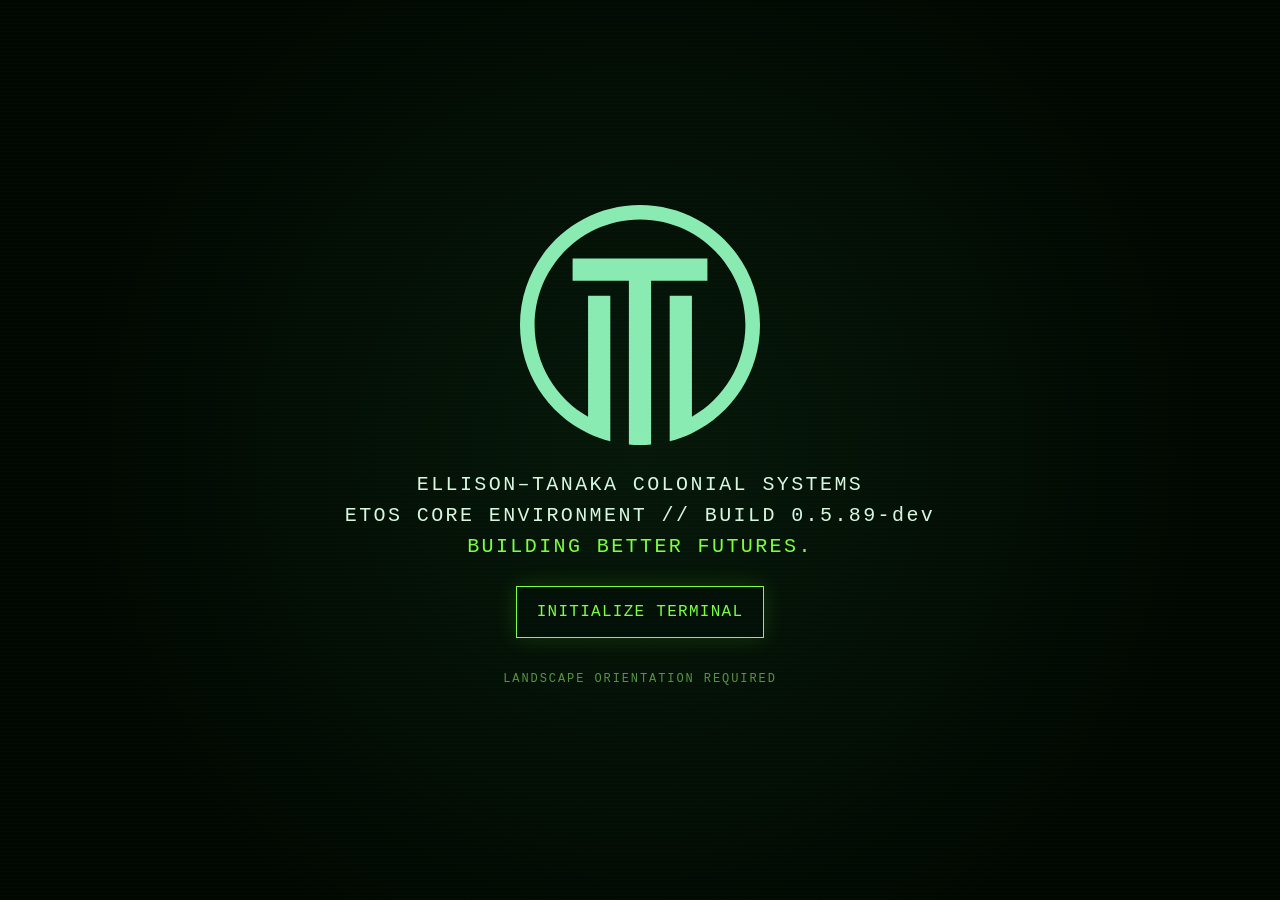
==== index.html @ fb9bce22 "command telemetry" ====
<!doctype html>
<html lang="en">
<head>
  <meta charset="utf-8">
  <meta name="viewport" content="width=device-width, initial-scale=1, viewport-fit=cover, user-scalable=no">
  <meta name="theme-color" content="#020704">
  <meta name="apple-mobile-web-app-capable" content="yes">
  <meta name="apple-mobile-web-app-status-bar-style" content="black-translucent">
  <meta name="apple-mobile-web-app-title" content="ETOS">
  <link rel="apple-touch-icon" href="assets/img/icon-192.png">
  <link rel="manifest" href="manifest.webmanifest">
  <link rel="preload" as="image" href="assets/img/command/weather-terrain.png" fetchpriority="high">
  <link rel="preload" as="image" href="assets/img/command/weather-storm.png" fetchpriority="high">
  <link rel="stylesheet" href="css/app.css?v=0.5.89">
  <link rel="stylesheet" href="css/themes/command.css?v=0.5.89">
  <link rel="stylesheet" href="css/themes/medical.css?v=0.5.89">
  <link rel="stylesheet" href="css/themes/edem.css?v=0.5.89">
  <link rel="stylesheet" href="css/themes/argoza.css?v=0.5.89">
  <title>ETOS</title>
</head>
<body>
  <noscript>ETOS requires JavaScript.</noscript>
  <main id="etos-app" class="etos-shell theme-command" aria-live="polite">
    <section id="boot-screen" class="screen boot-screen">
      <div class="crt-noise" aria-hidden="true"></div>
      <img id="brand-logo" class="brand-logo" src="assets/img/ellison-tanaka-logo.svg" alt="Ellison-Tanaka Colonial Systems">
      <div class="boot-copy">
        <p>ELLISON–TANAKA COLONIAL SYSTEMS</p>
        <p>ETOS CORE ENVIRONMENT // BUILD 0.5.89-dev</p>
        <p class="motto">BUILDING BETTER FUTURES.</p>
      </div>
      <button id="initialize-button" class="terminal-button" type="button">INITIALIZE TERMINAL</button>
      <p class="boot-hint">LANDSCAPE ORIENTATION REQUIRED</p>
    </section>

    <section id="terminal-screen" class="screen terminal-screen" hidden>
      <header class="terminal-header">
        <div class="terminal-identity">
          <p id="terminal-eyebrow" class="eyebrow">ELLISON–TANAKA OPERATING SYSTEM</p>
          <h1 id="terminal-title">HORIZON BASE // COMMAND TERMINAL</h1>
        </div>
        <div class="status-block">
          <span id="terminal-status">LOCAL NODE // SECURE</span>
          <span id="clock">--:--:--</span>
        </div>
      </header>

      <div id="terminal-workspace" class="terminal-workspace"></div>

      <footer class="terminal-footer">
        <span id="location-label">LV-872 // ORISON</span>
        <span id="version-label">ETOS v0.5.89-dev</span>
        <span id="interface-label">TOUCH INTERFACE READY</span>
      </footer>
    </section>

    <section id="transfer-screen" class="screen transfer-screen" hidden>
      <div class="transfer-box">
        <h2>REASSIGNING TERMINAL NODE</h2>
        <div class="progress-track"><div id="transfer-progress" class="progress-fill"></div></div>
        <p id="transfer-line">VERIFYING LOCAL HARDWARE...</p>
      </div>
    </section>

    <div id="document-overlay" class="document-modal" hidden>
      <div class="document-frame">
        <header>
          <div><p class="eyebrow">ETOS DOCUMENT VIEWER</p><h2 id="document-title">DOCUMENT</h2></div>
          <button id="document-close" class="modal-close" type="button" aria-label="Close document">×</button>
        </header>
        <div id="document-body" class="document-body"></div>
      </div>
    </div>

    <div id="warden-overlay" class="modal" hidden>
      <div class="modal-card">
        <button id="warden-close" class="modal-close" type="button" aria-label="Close">×</button>
        <p class="eyebrow">WARDEN ACCESS</p>
        <h2>TERMINAL CONTROL</h2>
        <div id="pin-step">
          <label for="warden-pin">AUTHORIZATION PIN</label>
          <input id="warden-pin" inputmode="numeric" maxlength="8" autocomplete="off">
          <button id="pin-submit" class="terminal-button" type="button">AUTHORIZE</button>
          <p id="pin-error" class="error-text" role="alert"></p>
        </div>
        <div id="warden-controls" hidden>
          <label for="terminal-select">ACTIVE TERMINAL</label>
          <select id="terminal-select">
            <option value="command">Horizon Base // Command</option>
            <option value="medical">Horizon Base // Medical</option>
            <option value="edem">Dr. Claire Edem // Personal Terminal</option>
            <option value="argoza">ETV Argoza // Shipboard Terminal</option>
          </select>
          <label class="check-row"><input id="skip-transition" type="checkbox"> Development mode: skip 8-second transfer</label>
          <label class="check-row"><input id="toggle-dev-controls" type="checkbox"> Show developer controls in terminal UI</label>
          <button id="apply-terminal" class="terminal-button" type="button">LOAD SELECTED TERMINAL</button>
          <button id="return-boot" class="terminal-button secondary-button" type="button">RETURN TO BOOT SCREEN</button>
          <button id="refresh-app" class="terminal-button secondary-button" type="button">CHECK FOR LATEST BUILD</button>
          <button id="toggle-sanitization-display" class="terminal-button secondary-button" type="button" hidden>CLOSE SANITIZATION DISPLAY</button>
          <button id="start-sanitization-final-countdown" class="terminal-button secondary-button" type="button" disabled>START SANITIZATION FINAL COUNTDOWN</button>
          <button id="mute-facility-alarm" class="terminal-button secondary-button" type="button" hidden disabled>MUTE FACILITY ALARM</button>
          <button id="test-sanitization-warning" class="terminal-button secondary-button" type="button" disabled>TEST WARNING PULSE</button>
          <button id="test-facility-alarm" class="terminal-button secondary-button" type="button" disabled>TEST FACILITY ALARM</button>
          <div class="warden-audio-diagnostics" aria-label="Sanitization audio asset status">
            <div class="warden-audio-runtime">
              <span>APP VERSION: <b id="audio-diagnostic-version">...</b></span>
              <span>ORIGIN: <b id="audio-diagnostic-origin">...</b></span>
              <span>PATHNAME: <b id="audio-diagnostic-pathname">...</b></span>
            </div>
            <div id="warning-wav-status" class="warden-audio-asset">
              <strong>WARNING: NOT CHECKED</strong>
              <span>URL: ...</span><span>HTTP: ...</span><span>MIME: ...</span><span>BYTES: ...</span><span>DECODE: ...</span>
            </div>
            <div id="facility-wav-status" class="warden-audio-asset">
              <strong>FACILITY: NOT CHECKED</strong>
              <span>URL: ...</span><span>HTTP: ...</span><span>MIME: ...</span><span>BYTES: ...</span><span>DECODE: ...</span>
            </div>
          </div>
          <section class="warden-sequence-resets" aria-labelledby="warden-sequence-resets-title">
            <h3 id="warden-sequence-resets-title">SEQUENCE TEST RESETS</h3>
            <div class="warden-reset-group">
              <span>COMMAND TERMINAL</span>
              <button type="button" data-sequence-reset="command">RESET COMMAND SEQUENCE</button>
            </div>
            <div class="warden-reset-group">
              <span>ETV ARGOZA</span>
              <button type="button" data-sequence-reset="argoza-recovery">RESET RECOVERY SEQUENCE</button>
            </div>
            <div class="warden-reset-group">
              <span>MEDICAL TERMINAL</span>
              <button type="button" data-sequence-reset="medical-genomic">RESET GENOMIC SEQUENCE</button>
              <button type="button" data-sequence-reset="medical-vials">RESET VIAL RELEASE STATE</button>
              <button type="button" data-sequence-reset="medical-media">RESET DATA MODULE SEQUENCE</button>
              <button type="button" data-sequence-reset="medical-injector">RESET AUTO-INJECTOR SEQUENCE</button>
              <button type="button" data-sequence-reset="medical-all">RESET ALL MEDICAL SEQUENCES</button>
            </div>
            <p id="sequence-reset-status" class="warden-reset-status" role="status" aria-live="polite"></p>
          </section>
          <button id="reset-session" class="danger-button" type="button">RESET ALL SESSION DATA</button>
          <p class="small-note">Hold the corporate logo or active terminal heading for three seconds to reopen this panel.<br>Current build: <strong id="warden-version">v0.5.89-dev</strong></p>
        </div>
      </div>
    </div>

    <div id="rotate-warning" class="rotate-warning" hidden><div><h2>ROTATE DEVICE</h2><p>ETOS requires landscape orientation.</p></div></div>
  </main>
  <script src="js/audio.js?v=0.5.89"></script>
  <script src="js/argoza-recovery.js?v=0.5.89"></script>
  <script src="js/app.js?v=0.5.89"></script>
</body>
</html>
---- css/app.css ----
:root{--bg:#020704;--panel:#07110b;--panel2:#0a1710;--line:#315a3e;--accent:#7effa9;--accent-soft:#9bd8ad;--amber:#f2c66d;--red:#ff6b67;--text:#d7f7df;--shadow:0 0 22px rgba(126,255,169,.15)}
*{box-sizing:border-box}[hidden]{display:none!important}html,body{width:100%;height:100%;margin:0;overflow:hidden;background:var(--bg)}body{font-family:"Courier New",ui-monospace,monospace;color:var(--text);-webkit-user-select:none;user-select:none;-webkit-touch-callout:none}button,input,select{font:inherit}button{touch-action:manipulation}.etos-shell{position:fixed;inset:0;min-height:100dvh;background:radial-gradient(circle at center,var(--panel2) 0,var(--bg) 72%);padding:env(safe-area-inset-top) env(safe-area-inset-right) env(safe-area-inset-bottom) env(safe-area-inset-left);transition:background .35s}.screen{position:absolute;inset:0;padding:max(18px,env(safe-area-inset-top)) max(22px,env(safe-area-inset-right)) max(16px,env(safe-area-inset-bottom)) max(22px,env(safe-area-inset-left))}.boot-screen{display:grid;place-items:center;align-content:center;gap:22px;text-align:center}.brand-logo{width:min(46vw,510px);filter:invert(92%) sepia(19%) saturate(706%) hue-rotate(82deg) brightness(105%);opacity:.92;background:transparent!important;box-shadow:none!important}.boot-copy{letter-spacing:.12em;line-height:1.35;font-size:clamp(12px,1.7vw,20px)}.boot-copy p{margin:4px 0}.motto{color:var(--accent)}.boot-hint{color:var(--accent-soft);opacity:.55;font-size:12px;letter-spacing:.16em}.terminal-button,.danger-button{min-height:52px;border:1px solid var(--accent);background:rgba(3,16,8,.88);color:var(--accent);padding:12px 20px;letter-spacing:.08em;box-shadow:var(--shadow)}.terminal-button:active{background:var(--accent);color:var(--bg)}.danger-button{border-color:var(--red);color:var(--red);margin-top:14px;width:100%}.secondary-button{border-color:var(--line);color:var(--accent-soft)}.terminal-screen{display:grid;grid-template-rows:auto 1fr auto;gap:12px}.terminal-header,.terminal-footer{border:1px solid var(--line);background:color-mix(in srgb,var(--panel) 92%,transparent);box-shadow:var(--shadow)}.terminal-header{display:flex;justify-content:space-between;align-items:center;padding:12px 17px}.terminal-header h1{margin:4px 0 0;font-size:clamp(17px,2.2vw,29px);color:var(--accent)}.eyebrow{margin:0;color:var(--accent-soft);font-size:11px;letter-spacing:.18em}.status-block{display:grid;gap:7px;text-align:right;color:var(--accent-soft);font-size:12px}.terminal-workspace{min-height:0;overflow:hidden}.terminal-footer{display:flex;justify-content:space-between;padding:9px 14px;color:var(--accent-soft);font-size:11px}.transfer-screen{display:grid;place-items:center;background:#010302}.transfer-box{width:min(720px,78vw);text-align:center}.transfer-box h2{color:var(--accent);letter-spacing:.12em}.progress-track{height:20px;border:1px solid var(--line);padding:3px;margin:28px 0 18px}.progress-fill{height:100%;width:0;background:var(--accent)}.modal,.document-modal{position:absolute;inset:0;z-index:50;display:grid;place-items:center;background:rgba(0,0,0,.84);padding:24px}.modal-card{position:relative;width:min(560px,92vw);border:1px solid var(--accent);background:var(--panel);padding:28px;box-shadow:0 0 40px color-mix(in srgb,var(--accent) 18%,transparent)}.modal-card h2{margin-top:8px}.modal-card label{display:block;margin:16px 0 8px;color:var(--accent-soft)}.modal-card input,.modal-card select{width:100%;min-height:52px;border:1px solid var(--line);background:var(--bg);color:var(--text);padding:10px 12px}.modal-card .terminal-button{width:100%;margin-top:16px}.modal-close{width:44px;height:44px;border:1px solid var(--line);background:transparent;color:var(--accent);font-size:28px}.modal-card>.modal-close{position:absolute;top:10px;right:10px}.check-row{display:flex!important;gap:10px;align-items:center}.check-row input{width:24px;min-height:24px}.error-text{min-height:20px;color:var(--red)}.small-note{color:var(--accent-soft);opacity:.7;font-size:12px;line-height:1.4}.document-frame{width:min(1180px,94vw);height:min(88vh,850px);display:grid;grid-template-rows:auto 1fr;border:1px solid var(--accent);background:#030705;box-shadow:0 0 50px color-mix(in srgb,var(--accent) 17%,transparent)}.document-frame>header{display:flex;justify-content:space-between;align-items:center;padding:12px 16px;border-bottom:1px solid var(--line)}.document-frame h2{margin:4px 0 0;color:var(--accent);font-size:18px}.document-body{min-height:0;overflow:auto;padding:14px;display:grid;place-items:start center}.document-body img{max-width:100%;height:auto;border:1px solid var(--line)}.rotate-warning{position:absolute;inset:0;z-index:100;display:none;place-items:center;background:#010302;text-align:center;color:var(--accent)}.crt-noise{position:absolute;inset:0;pointer-events:none;opacity:.08;background:repeating-linear-gradient(to bottom,transparent 0,transparent 3px,color-mix(in srgb,var(--accent) 30%,transparent) 4px);animation:flicker 6s infinite}@keyframes flicker{0%,98%,100%{opacity:.07}99%{opacity:.15}}@media(orientation:portrait){#rotate-warning{display:grid!important}}@media(prefers-reduced-motion:reduce){*,*::before,*::after{animation-duration:.01ms!important;transition-duration:.01ms!important}}#terminal-title,#brand-logo{touch-action:none;-webkit-touch-callout:none}


/* v0.5.26-dev — target coordinate correction, CRT green text, baked icon defaults */
.theme-command{--text:#7effa9!important}
.theme-command .facility-management-host,
.theme-command .facility-management-host p,
.theme-command .facility-management-host span,
.theme-command .facility-management-host dd,
.theme-command .facility-management-host td,
.theme-command .facility-management-host li{color:var(--accent)}
.theme-command .facility-management-host small,
.theme-command .facility-management-host dt,
.theme-command .facility-management-host i,
.theme-command .facility-management-host em{color:var(--accent-soft)}

/* v0.5.59-dev — Warden-only sequence test resets. */
#warden-controls{max-height:min(78vh,760px);overflow-y:auto;padding-right:4px}
#start-sanitization-final-countdown:disabled,#mute-facility-alarm:disabled{opacity:.38;box-shadow:none;cursor:not-allowed}
.warden-sequence-resets{margin-top:18px;padding-top:14px;border-top:1px solid var(--line)}
.warden-sequence-resets h3{margin:0 0 10px;color:var(--accent-soft);font-size:12px;letter-spacing:.14em}
.warden-reset-group{display:grid;grid-template-columns:1fr 1fr;gap:6px;margin-top:9px}
.warden-reset-group>span{grid-column:1/-1;color:var(--accent-soft);opacity:.72;font-size:10px;letter-spacing:.12em}
.warden-reset-group button{min-height:34px;border:1px solid var(--line);background:var(--bg);color:var(--accent-soft);padding:7px 9px;text-align:left;font-size:10px;letter-spacing:.05em}
.warden-reset-group button:active{border-color:var(--accent);color:var(--accent)}
.warden-reset-group button[data-sequence-reset="command"],.warden-reset-group button[data-sequence-reset="argoza-recovery"],.warden-reset-group button[data-sequence-reset="medical-all"]{grid-column:1/-1}
.warden-reset-status{min-height:16px;margin:9px 0 0;color:var(--accent);font-size:11px;letter-spacing:.08em}
.warden-audio-diagnostics{display:grid;gap:7px;margin-top:8px;font-size:10px;letter-spacing:.04em}.warden-audio-runtime,.warden-audio-asset{border:1px solid var(--line);padding:7px 9px;color:var(--accent-soft)}.warden-audio-runtime{display:grid;gap:3px}.warden-audio-runtime span,.warden-audio-asset span{overflow-wrap:anywhere;user-select:text;-webkit-user-select:text}.warden-audio-runtime b,.warden-audio-asset b{color:var(--text);font-weight:400}.warden-audio-asset{display:grid;gap:3px}.warden-audio-asset>strong{margin-bottom:3px;color:var(--accent);letter-spacing:.09em}.warden-audio-asset.is-loaded{border-color:var(--accent)}.warden-audio-asset.is-failed{border-color:var(--red);border-style:dashed}.warden-audio-asset.is-failed>strong,.warden-audio-error{color:var(--red)!important}.warden-audio-error{padding-top:3px;border-top:1px dotted currentColor}#test-sanitization-warning:disabled,#test-facility-alarm:disabled{opacity:.38;box-shadow:none;cursor:not-allowed}
@media(max-width:620px){.warden-reset-group{grid-template-columns:1fr}.warden-reset-group>*{grid-column:1!important}}
---- css/themes/command.css ----
.theme-command{--bg:#020704;--panel:#061009;--panel2:#0a1710;--line:#315a3e;--accent:#7effa9;--accent-soft:#9bd8ad;--text:#d7f7df;--shadow:0 0 22px rgba(126,255,169,.13)}.command-layout{height:100%;display:grid;grid-template-columns:minmax(210px,23%) 1fr;gap:12px}.command-nav,.command-content{min-height:0;border:1px solid var(--line);background:rgba(5,14,8,.9);box-shadow:var(--shadow)}.command-nav{display:flex;flex-direction:column;padding:11px;gap:9px}.nav-label{padding:8px;color:var(--accent-soft);font-size:10px;letter-spacing:.16em}.command-nav-key{min-height:58px;display:flex;align-items:center;gap:12px;text-align:left;border:1px solid var(--line);background:#061009;color:var(--accent-soft);padding:10px 12px}.command-nav-key span{color:var(--line)}.command-nav-key.is-active{border-color:var(--accent);color:var(--accent);box-shadow:inset 4px 0 var(--accent)}.node-strip{margin-top:auto;border-top:1px solid var(--line);padding:12px 5px;color:var(--accent-soft);font-size:10px}.node-strip i{display:block;height:3px;background:var(--accent);margin:8px 0;width:78%}.command-content{display:grid;grid-template-rows:auto 1fr}.module-header{display:flex;justify-content:space-between;align-items:center;padding:13px 17px;border-bottom:1px solid var(--line)}.module-header h2{margin:4px 0 0;font-size:19px;color:var(--accent)}.clearance{color:var(--amber);font-size:11px}.module-body{min-height:0;overflow:auto;padding:14px}.command-dashboard{display:grid;grid-template-columns:repeat(3,1fr);gap:12px}.status-card{min-height:150px;border:1px solid var(--line);background:linear-gradient(135deg,rgba(9,26,15,.9),rgba(3,10,6,.9));padding:15px;display:flex;flex-direction:column;gap:8px}.status-card--wide{grid-column:span 2}.card-kicker{font-size:10px;letter-spacing:.15em;color:var(--accent-soft)}.status-card h2,.status-card h3{margin:0;color:var(--accent)}.status-row{display:flex;gap:12px;align-items:center}.status-row span:last-child{margin-left:auto;color:var(--accent-soft)}.status-dot{width:10px;height:10px;border-radius:50%;background:var(--accent);box-shadow:0 0 10px var(--accent)}.meter{height:10px;border:1px solid var(--line);padding:2px}.meter i{display:block;height:100%;background:var(--accent)}.big-number{font-size:42px;line-height:1;color:var(--accent)}.weather-code{font-size:25px;color:var(--amber)}.inline-action{border:0;border-bottom:1px solid var(--line);background:transparent;color:var(--accent);text-align:left;padding:8px 0;margin-top:auto}.status-card--alert{border-color:#806a37}.alert-tag{align-self:flex-start;border:1px solid var(--amber);color:var(--amber);padding:5px 8px;font-size:10px}.roster-summary{display:grid;grid-template-columns:repeat(3,1fr);gap:12px;margin-bottom:14px}.roster-summary div{border:1px solid var(--line);padding:14px}.roster-summary span{color:var(--accent-soft)}.roster-summary strong{display:block;font-size:34px;color:var(--accent)}.file-grid{display:grid;grid-template-columns:repeat(3,1fr);gap:12px}.file-tile{min-height:170px;border:1px solid var(--line);background:var(--panel);color:var(--text);text-align:left;padding:16px}.file-tile strong,.file-tile small{display:block;margin-top:14px}.file-code{color:var(--accent)}.file-tile small{color:var(--accent-soft)}.operations-board{display:grid;grid-template-columns:1fr 1fr;gap:14px}.ops-column{border:1px solid var(--line);padding:14px}.ops-column h3{color:var(--accent);margin-top:0}.ops-line{width:100%;min-height:68px;display:grid;grid-template-columns:40px 1fr auto;align-items:center;border:0;border-top:1px solid var(--line);background:transparent;color:var(--text);text-align:left}.ops-line span{color:var(--line)}.ops-line em{font-style:normal;color:var(--accent)}.warn-text{color:var(--amber)!important}.archive-list{display:grid;gap:9px}.archive-entry{width:100%;min-height:64px;display:grid;grid-template-columns:120px 1fr 120px;align-items:center;border:1px solid var(--line);background:var(--panel);color:var(--text);padding:10px 14px;text-align:left}.archive-entry span{color:var(--accent-soft)}.archive-entry em{color:var(--accent);font-style:normal}.archive-entry--locked{opacity:.43}.archive-entry--locked em{color:var(--red)}

/* v0.2.1-dev — Planetary Weather Surveillance */
.status-card--weather{border-color:#7e6d28;background:linear-gradient(135deg,rgba(39,30,5,.94),rgba(7,12,5,.94))}.amber-kicker,.amber-text{color:#ffc857!important}.weather-action{color:#ffc857;border-color:#7e6d28}.weather-terminal{height:100%;min-height:650px;color:#78ff42;font-family:inherit;text-shadow:0 0 5px rgba(105,255,50,.25);position:relative;overflow:auto;background:radial-gradient(circle at 50% 45%,rgba(26,70,12,.18),transparent 55%),#020702}.weather-terminal:after{content:"";pointer-events:none;position:absolute;inset:0;background:repeating-linear-gradient(to bottom,rgba(255,255,255,.025) 0,rgba(255,255,255,.025) 1px,transparent 2px,transparent 4px);mix-blend-mode:screen;opacity:.3;animation:crtFlutter 8s infinite}.weather-topbar{display:grid;grid-template-columns:1.3fr 1.2fr .55fr .65fr;gap:10px;align-items:center;padding:9px 12px;border:1px solid #2d6f18;border-bottom:0;background:rgba(2,10,2,.96)}.weather-brand-mini{display:flex;gap:10px;align-items:center}.weather-brand-mini img{width:52px;height:52px;object-fit:contain;filter:invert(80%) sepia(100%) saturate(500%) hue-rotate(50deg) brightness(1.2)}.weather-brand-mini div{display:grid;letter-spacing:.14em}.weather-brand-mini strong{font-size:18px}.weather-brand-mini span{font-size:13px}.weather-brand-mini small{font-size:9px}.weather-title{text-align:center;display:grid}.weather-title span{font-size:15px;letter-spacing:.1em}.weather-title strong{font-size:27px;letter-spacing:.14em}.weather-system-online,.weather-date{border:1px solid #34751c;border-radius:5px;padding:9px 12px;display:grid;gap:5px;min-height:62px}.weather-system-online{grid-template-columns:1fr auto}.weather-system-online i{width:12px;height:12px;background:#7cff3e;box-shadow:0 0 10px #7cff3e}.weather-date span{display:flex;justify-content:space-between}.weather-grid{display:grid;grid-template-columns:19% 1fr 19%;grid-template-rows:minmax(470px,1fr) 180px;gap:8px;padding:8px;border:1px solid #2d6f18}.weather-left,.weather-right{display:grid;gap:7px;align-content:start}.weather-panel,.weather-bottom,.weather-radar-panel{position:relative;overflow:hidden;border:1px solid #33791b;border-radius:5px;background:rgba(1,10,2,.88);box-shadow:inset 0 0 18px rgba(85,255,46,.035)}.weather-panel{padding:10px}.weather-panel h3{margin:0 0 9px;color:#82ff4b;font-size:12px;font-weight:500}.storm-id{display:grid;gap:4px}.storm-id>strong{font-size:28px;letter-spacing:.1em}.storm-id>b{font-size:17px}.storm-id small{font-size:9px}.storm-id em{font-style:normal}.warning-level{position:relative}.warning-level strong{display:block;font-size:22px}.warning-bars{position:absolute;right:12px;bottom:14px;letter-spacing:2px}.telemetry-panel>div,.comm-panel>div,.outlook-panel>div,.observations>div{display:flex;justify-content:space-between;gap:8px;padding:4px 0;font-size:10px}.telemetry-panel b,.comm-panel b,.outlook-panel b,.observations b{font-weight:500}.weather-radar-panel{padding:0}.radar-label{position:absolute;z-index:6;top:12px;left:14px;display:grid;font-size:11px;background:rgba(0,8,0,.7);padding:5px 7px;border:1px solid rgba(74,158,42,.65)}.radar-map{position:absolute;inset:0;overflow:hidden;background:#031006 url('../../assets/img/command/weather-terrain-storm.png') center/cover no-repeat}.weather-composite-map{width:100%;height:100%;object-fit:cover;display:block;filter:saturate(.88) contrast(1.08) brightness(.92);opacity:1}.radar-map:after{content:"";position:absolute;inset:0;pointer-events:none;background:linear-gradient(rgba(96,255,58,.025),rgba(0,0,0,.04));box-shadow:inset 0 0 35px rgba(0,0,0,.6)}.site-pulse{position:absolute;z-index:7;width:22px;height:22px;border:2px solid #a4ff70;border-radius:50%;box-shadow:0 0 12px #70ff38,inset 0 0 8px rgba(112,255,56,.7);animation:sitePulse 2.2s ease-out infinite;pointer-events:none}.horizon-pulse{left:51.2%;top:47.8%}.heron-pulse{left:82.6%;top:60.2%;animation-delay:1.1s}@keyframes sitePulse{0%{transform:scale(.55);opacity:.95}70%{transform:scale(1.45);opacity:.18}100%{transform:scale(1.6);opacity:0}}.track-panel{display:flex;justify-content:space-between}.impact-panel{display:grid;gap:7px}.impact-panel>span{font-size:10px}.impact-panel>strong{font-size:21px;text-align:center}.impact-panel>div{display:flex;justify-content:space-between}.impact-panel>i{height:6px;border:1px solid #2b6818}.impact-panel u{display:block;height:100%;background:#7cff3e;text-decoration:none}.weather-bottom{padding:12px}.weather-advisory{grid-column:1/2;display:flex;gap:12px}.warning-triangle{font-size:38px;border:3px solid #7cff3e;clip-path:polygon(50% 0,100% 100%,0 100%);width:50px;height:46px;display:grid;place-items:end center;padding-bottom:3px}.weather-advisory h3,.observations h3,.weather-log h3{margin:0 0 7px;font-size:12px}.weather-advisory p{font-size:10px;line-height:1.55;margin:0}.observations{grid-column:2/3}.weather-log{grid-column:3/4}.weather-log p{font-size:9px;margin:0 0 4px}@keyframes crtFlutter{0%,100%{opacity:.22}48%{opacity:.28}50%{opacity:.14}52%{opacity:.3}}
@media(max-width:1050px){.weather-terminal{min-height:720px}.weather-topbar{grid-template-columns:1fr 1fr}.weather-grid{grid-template-columns:22% 1fr 22%;grid-template-rows:minmax(500px,1fr) 190px}.weather-brand-mini small{display:none}}

/* v0.2.4 weather layout refinement */
.weather-grid{
  grid-template-columns:19% minmax(0,1fr) 19%;
  grid-template-rows:minmax(0,1fr);
  height:calc(100% - 80px);
  min-height:620px;
}
.weather-left,.weather-right{
  min-height:0;
  grid-template-rows:auto auto auto auto minmax(0,1fr);
}
.weather-radar-panel{min-height:0;height:100%}
.radar-map{inset:0}
.weather-composite-map{position:absolute;inset:0;width:100%;height:100%;object-fit:cover}
.weather-storm-overlay{
  position:absolute;
  inset:-1.2%;
  width:102.4%;
  height:102.4%;
  object-fit:cover;
  transform-origin:23% 43%;
  pointer-events:none;
  opacity:.48;
  mix-blend-mode:screen;
  animation:stormDrift 18s ease-in-out infinite alternate;
  filter:saturate(.92) contrast(1.07) brightness(.9);
}
@keyframes stormDrift{
  0%{transform:translate(-.35%,.1%) rotate(-.7deg) scale(1.005);opacity:.43}
  50%{transform:translate(.25%,-.25%) rotate(.45deg) scale(1.013);opacity:.52}
  100%{transform:translate(.5%,.1%) rotate(1deg) scale(1.008);opacity:.46}
}
.site-pulse{display:none!important}
.site-marker{
  position:absolute;
  z-index:8;
  color:#b4ff82;
  font-size:38px;
  line-height:1;
  font-weight:700;
  text-shadow:0 0 7px #70ff38,0 0 14px rgba(112,255,56,.75);
  transform:translate(-50%,-50%);
  pointer-events:none;
  animation:siteBlink 3.4s ease-in-out infinite;
}
.horizon-marker{left:51.7%;top:48.7%}
.heron-marker{left:82.7%;top:61.2%;animation-delay:1.7s}
@keyframes siteBlink{
  0%,100%{opacity:.95;filter:brightness(1)}
  48%{opacity:.5;filter:brightness(.78)}
  55%{opacity:.95;filter:brightness(1.18)}
  62%{opacity:.62;filter:brightness(.85)}
}
.weather-map-legend{
  position:absolute;
  z-index:9;
  left:14px;
  bottom:14px;
  width:min(530px,48%);
  display:grid;
  grid-template-columns:.9fr 1.1fr;
  gap:14px;
  padding:12px 14px;
  border:1px solid rgba(74,158,42,.82);
  border-radius:5px;
  background:rgba(0,8,0,.82);
  box-shadow:0 0 18px rgba(85,255,46,.08);
  backdrop-filter:blur(1px);
}
.weather-map-legend h3{margin:0 0 8px;font-size:12px;font-weight:500}
.legend-track>div,.legend-observations>div{
  display:flex;
  align-items:center;
  justify-content:space-between;
  gap:9px;
  padding:3px 0;
  font-size:9px;
}
.legend-track>div{justify-content:flex-start}
.legend-track small{display:block;margin-top:6px;font-size:9px;color:#9dff6d}
.legend-line{width:30px;height:0;border-top:1px dashed #8cff56}
.legend-dot{width:8px;height:8px;border:1px solid #8cff56;border-radius:50%}
.legend-arrow{font-size:19px;line-height:10px}
.legend-cone{width:30px;height:8px;background:linear-gradient(90deg,rgba(124,255,62,.45),rgba(124,255,62,.08));clip-path:polygon(0 30%,100% 0,100% 100%,0 70%)}
.weather-advisory{
  display:flex;
  gap:9px;
  align-items:flex-start;
  min-height:0;
}
.weather-advisory p{font-size:9px;line-height:1.45;margin:0}
.warning-triangle{flex:0 0 42px;font-size:31px;width:42px;height:39px}
.weather-log{min-height:0;overflow:hidden}
.weather-log>div{overflow:auto;max-height:100%}
.weather-log p{font-size:8px;line-height:1.35}
.track-panel,.observations,.weather-bottom{display:none!important}
@media(max-width:1050px){
  .weather-grid{grid-template-columns:21% minmax(0,1fr) 21%;grid-template-rows:minmax(0,1fr)}
  .weather-map-legend{width:min(500px,58%)}
  .site-marker{font-size:31px}
}

/* v0.2.5 weather legibility and map alignment */
.weather-grid{
  grid-template-columns:270px minmax(0,1fr) 320px;
  gap:9px;
}
.weather-left,.weather-right{min-width:0}
.weather-left{grid-template-rows:auto auto auto auto minmax(150px,1fr)}
.weather-right{grid-template-rows:auto auto auto auto minmax(120px,1fr)}
.weather-panel{padding:11px 12px}
.weather-panel h3{font-size:13px}
.telemetry-panel>div,.comm-panel>div,.outlook-panel>div{font-size:11px;padding:4px 0}
.weather-advisory p{font-size:10px;line-height:1.5}
.weather-log p{font-size:9px;line-height:1.35}
.weather-radar-panel{aspect-ratio:auto}
.weather-map-legend{display:none!important}
.site-marker{display:none!important}
.weather-site-blink{
  position:absolute;
  inset:0;
  z-index:8;
  width:100%;
  height:100%;
  object-fit:cover;
  pointer-events:none;
  animation:siteIconBlink 3.8s ease-in-out infinite;
  filter:brightness(1.3) drop-shadow(0 0 6px rgba(126,255,70,.85));
}
@keyframes siteIconBlink{
  0%,100%{opacity:.12}
  38%{opacity:.72}
  55%{opacity:.28}
  70%{opacity:.88}
}
.track-observations-panel{display:grid;grid-template-columns:1fr 1fr;gap:12px}
.track-observations-panel h3{margin-bottom:7px}
.legend-track>div,.legend-observations>div{font-size:9px;padding:2px 0}
.legend-track small{font-size:8px}
@media(max-width:1450px){
  .weather-grid{grid-template-columns:245px minmax(0,1fr) 285px}
  .weather-panel{padding:9px 10px}
  .telemetry-panel>div,.comm-panel>div,.outlook-panel>div{font-size:10px}
  .track-observations-panel{grid-template-columns:1fr}
}
@media(max-width:1100px){
  .weather-grid{grid-template-columns:225px minmax(0,1fr) 260px}
  .weather-brand-mini strong{font-size:15px}
  .weather-title strong{font-size:23px}
}

/* v0.2.6 weather layout correction */
.command-layout--weather{
  grid-template-columns:170px minmax(0,1fr);
  gap:8px;
}
.command-layout--weather .command-nav{
  padding:8px;
  gap:6px;
}
.command-layout--weather .command-nav-key{
  min-height:46px;
  padding:8px;
  gap:7px;
  font-size:10px;
}
.command-layout--weather .nav-label{padding:5px;font-size:9px}
.command-layout--weather .node-strip{padding:8px 4px;font-size:8px}
.command-layout--weather .module-body{padding:8px;overflow:hidden}
.command-layout--weather .module-header{padding:9px 12px}
.command-layout--weather .module-header h2{font-size:16px}

.weather-grid{
  grid-template-columns:215px minmax(0,1fr) 370px;
  gap:8px;
}
.weather-left,
.weather-right{
  min-width:0;
  width:100%;
  grid-auto-flow:row!important;
  grid-template-columns:minmax(0,1fr)!important;
}
.weather-right{
  grid-template-rows:auto auto auto auto minmax(130px,1fr)!important;
}
.weather-right>.weather-panel{
  width:100%;
  min-width:0;
}
.impact-panel>strong{font-size:20px}
.track-observations-panel{
  grid-template-columns:1fr 1fr!important;
  gap:14px;
}
.legend-track>div,.legend-observations>div{font-size:10px}
.weather-log p{font-size:9px;line-height:1.42}

/* Cover the obsolete legend baked into the lower-left of the source composite. */
.radar-map:before{
  content:"";
  position:absolute;
  z-index:5;
  left:0;
  bottom:0;
  width:27%;
  height:25%;
  pointer-events:none;
  background:
    linear-gradient(rgba(21,65,14,.08),rgba(0,8,0,.16)),
    url('../../assets/img/command/weather-terrain-storm.png');
  background-size:360% 360%;
  background-position:43% 71%;
  border-top:1px solid rgba(74,158,42,.16);
  box-shadow:inset -18px 15px 30px rgba(0,0,0,.18);
}
.radar-map:after{z-index:10}
.radar-label,.weather-site-blink{z-index:12}

@media(max-width:1500px){
  .command-layout--weather{grid-template-columns:150px minmax(0,1fr)}
  .weather-grid{grid-template-columns:200px minmax(0,1fr) 340px}
  .weather-panel{padding:9px}
  .telemetry-panel>div,.comm-panel>div,.outlook-panel>div{font-size:9px}
  .track-observations-panel{grid-template-columns:1fr 1fr!important}
}

/* v0.3.1-dev — Weather map and layout sandbox */
.command-layout--weather{grid-template-columns:var(--sandbox-nav,190px) minmax(0,1fr)!important}
.command-layout--weather .command-nav{min-width:0;overflow:hidden}
.weather-terminal{--sandbox-left:300px;--sandbox-right:300px;--sandbox-gap:9px;--sandbox-font:1;--sandbox-map-zoom:1;--sandbox-map-x:58%;--sandbox-map-y:45%;--sandbox-blink:3s;overflow:hidden!important}
.weather-grid{grid-template-columns:var(--sandbox-left) minmax(420px,1fr) var(--sandbox-right)!important;gap:var(--sandbox-gap)!important;min-width:0}
.weather-left,.weather-right{font-size:calc(1em * var(--sandbox-font));min-width:0!important}
.weather-left{grid-template-rows:auto auto auto auto minmax(150px,1fr)!important}
.weather-right{display:grid!important;grid-template-columns:1fr!important;grid-template-rows:auto auto auto auto minmax(150px,1fr)!important;align-content:stretch!important}
.weather-right>.weather-panel{grid-column:1!important;width:100%!important;min-width:0!important;overflow:hidden}
.track-observations-panel{display:grid!important;grid-template-columns:1fr 1fr!important;gap:14px!important}
.radar-map:before{display:none!important}
.weather-composite-map,.weather-marker,.weather-storm-overlay,.weather-site-blink,.site-marker,.site-pulse{display:none!important}
.radar-map{position:relative;overflow:hidden;background:#010801}
.weather-terrain-layer,.weather-storm-layer,.weather-code-overlay{position:absolute;inset:0;width:100%;height:100%;pointer-events:none}
.weather-terrain-layer{object-fit:cover;object-position:var(--sandbox-map-x) var(--sandbox-map-y);transform:scale(var(--sandbox-map-zoom));transform-origin:var(--sandbox-map-x) var(--sandbox-map-y);transition:transform .08s linear,object-position .08s linear}
.weather-storm-layer{object-fit:cover;opacity:var(--storm-opacity,.78);transform-origin:31% 48%;mix-blend-mode:screen;filter:contrast(1.05) brightness(.9);animation:weatherStormDrift var(--storm-duration,24s) ease-in-out infinite alternate}
.weather-terminal[data-animate-storm="false"] .weather-storm-layer{animation:none;transform:translate(var(--storm-x,0),var(--storm-y,0)) rotate(var(--storm-rotation,0deg)) scale(var(--storm-scale,1))}
@keyframes weatherStormDrift{0%{transform:translate(calc(var(--storm-x,0%) - var(--storm-drift-x,1%)),calc(var(--storm-y,0%) + var(--storm-drift-y,.5%))) rotate(calc(var(--storm-rotation,0deg) - var(--storm-rotate-amp,.8deg))) scale(var(--storm-scale,1))}50%{transform:translate(var(--storm-x,0%),calc(var(--storm-y,0%) - var(--storm-drift-y,.5%))) rotate(var(--storm-rotation,0deg)) scale(calc(var(--storm-scale,1) * 1.008))}100%{transform:translate(calc(var(--storm-x,0%) + var(--storm-drift-x,1%)),var(--storm-y,0%)) rotate(calc(var(--storm-rotation,0deg) + var(--storm-rotate-amp,.8deg))) scale(var(--storm-scale,1))}}
.weather-code-overlay{z-index:8;overflow:visible}
.forecast-cone{fill:rgba(157,255,93,var(--cone-opacity,.18));stroke:rgba(157,255,93,.25);stroke-width:1}
.forecast-path{fill:none;stroke:#c5ff91;stroke-width:var(--path-width,2.2);stroke-dasharray:10 8;vector-effect:non-scaling-stroke;animation:forecastDash var(--path-dash-speed,6s) linear infinite;filter:drop-shadow(0 0 3px #66d733)}
@keyframes forecastDash{to{stroke-dashoffset:-36}}
.storm-position{fill:#071307;stroke:#c5ff91;stroke-width:3;vector-effect:non-scaling-stroke;filter:drop-shadow(0 0 5px #7cff3e)}
.coded-base polygon{fill:rgba(4,20,4,.15);stroke:#b5ff83;stroke-width:5;stroke-linejoin:round;vector-effect:non-scaling-stroke;filter:drop-shadow(0 0 5px #7cff3e)}
.coded-base{animation:sandboxMarkerBlink var(--sandbox-blink) ease-in-out infinite;transform-box:fill-box;transform-origin:center}
.coded-base--heron{animation-delay:calc(var(--sandbox-blink)/2)}
@keyframes sandboxMarkerBlink{0%,100%{opacity:.95}42%{opacity:.25}58%{opacity:1}72%{opacity:.42}}
.weather-terminal[data-show-path="false"] .forecast-cone,.weather-terminal[data-show-path="false"] .forecast-path,.weather-terminal[data-show-path="false"] .storm-position{display:none}
.coded-label{position:absolute;z-index:12;display:grid;gap:2px;transform:translate(-50%,-100%) scale(var(--map-label-scale,1));transform-origin:center bottom;color:#aefa7d;text-align:center;white-space:nowrap;text-shadow:0 0 5px #2f921f;pointer-events:none}
.coded-label strong{font-size:17px;font-weight:500}.coded-label span{font-size:13px}.coded-label--horizon{left:calc(var(--horizon-x) + var(--horizon-label-x));top:calc(var(--horizon-y) + var(--horizon-label-y))}.coded-label--heron{left:calc(var(--heron-x) + var(--heron-label-x));top:calc(var(--heron-y) + var(--heron-label-y))}
.weather-terminal[data-show-labels="false"] .coded-label{display:none}
.map-scale{position:absolute;z-index:12;left:var(--scale-x);top:var(--scale-y);width:var(--scale-width);transform:translate(-50%,-50%) scale(var(--scale-text,1));transform-origin:center;color:#aefa7d;pointer-events:none}.scale-rule{height:8px;border-left:1px solid currentColor;border-right:1px solid currentColor;border-bottom:1px solid currentColor;background:repeating-linear-gradient(90deg,transparent 0 calc(10% - 1px),currentColor calc(10% - 1px) 10%);opacity:.9}.scale-values{display:flex;justify-content:space-between;font-size:9px;margin-top:3px}
.weather-terminal[data-show-scale="false"] .map-scale{display:none}
.sandbox-toggle{position:absolute;z-index:30;right:14px;bottom:14px;border:1px solid #6d8a2e;background:rgba(18,22,4,.92);color:#e7d86d;padding:8px 12px;font:inherit;font-size:10px;letter-spacing:.12em}
.weather-sandbox{position:absolute;z-index:40;right:14px;top:86px;width:390px;max-height:calc(100% - 110px);overflow:auto;border:1px solid #9a8c39;background:rgba(3,10,3,.97);box-shadow:0 0 35px rgba(0,0,0,.75);color:#d8efc8;text-shadow:none}
.weather-sandbox header{position:sticky;top:0;z-index:2;display:flex;justify-content:space-between;align-items:center;padding:12px;border-bottom:1px solid #596b31;background:#061006}
.weather-sandbox header div{display:grid;gap:3px}.weather-sandbox header small{color:#c7b84c}.weather-sandbox header button{border:0;background:transparent;color:#d8efc8;font-size:24px}
.sandbox-controls{display:grid;gap:10px;padding:12px}.sandbox-controls>label,.sandbox-controls fieldset label{display:grid;grid-template-columns:1fr auto;gap:5px;font-size:11px}.sandbox-controls input[type="range"]{grid-column:1/3;width:100%}.sandbox-controls output{color:#e7d86d}.sandbox-controls fieldset{border:1px solid #315a3e;padding:9px;display:grid;gap:8px}.sandbox-controls legend{color:#9bd8ad;padding:0 5px}.sandbox-controls .check-row{grid-template-columns:1fr auto;align-items:center}.sandbox-controls .check-row input{grid-column:2}
.weather-sandbox footer{position:sticky;bottom:0;display:grid;grid-template-columns:1fr 1fr;gap:8px;padding:10px;border-top:1px solid #596b31;background:#061006}.weather-sandbox footer button{border:1px solid #596b31;background:#081609;color:#d8efc8;padding:8px}.weather-sandbox footer span{grid-column:1/3;font-size:9px;color:#9bd8ad}
@media(max-width:1200px){.weather-grid{grid-template-columns:var(--sandbox-left) minmax(360px,1fr) var(--sandbox-right)!important}.weather-sandbox{width:340px}}


/* v0.3.3-dev — restore map viewport sizing and layer visibility */
.weather-radar-panel{position:relative!important;min-width:0;min-height:0}
.radar-map{
  position:absolute!important;
  inset:0!important;
  width:100%!important;
  height:100%!important;
  min-width:0;
  min-height:0;
  overflow:hidden;
  background-color:#010801!important;
  background-image:url('../../assets/img/command/weather-terrain.png')!important;
  background-position:var(--sandbox-map-x,58%) var(--sandbox-map-y,45%)!important;
  background-size:cover!important;
  background-repeat:no-repeat!important;
}
.weather-terrain-layer{
  display:block!important;
  visibility:visible!important;
  opacity:1!important;
  z-index:1!important;
}
.weather-storm-layer{
  display:block!important;
  visibility:visible!important;
  z-index:2!important;
}
.weather-code-overlay{z-index:8!important}
.coded-label,.map-scale,.radar-label{z-index:12!important}
.radar-map:after{z-index:20!important}


/* v0.3.4-dev — approved weather layout and content polish */
.weather-topbar{grid-template-columns:minmax(280px,.8fr) 1.2fr!important}
.weather-brand-mini img{width:58px!important;height:58px!important;object-fit:contain!important;filter:invert(80%) sepia(100%) saturate(500%) hue-rotate(50deg) brightness(1.2)!important}
.weather-grid{grid-template-columns:var(--sandbox-left,300px) minmax(420px,1fr) var(--sandbox-right,360px)!important}
.weather-right{grid-template-rows:auto auto auto auto auto auto minmax(85px,1fr)!important}
.weather-system-online,.weather-date{border:1px solid #34751c;border-radius:5px;padding:10px 12px;display:grid;gap:6px;min-height:58px;background:rgba(1,10,2,.88)}
.weather-system-online{grid-template-columns:1fr auto;align-items:center}.weather-system-online i{grid-column:1/3;width:12px;height:12px;background:#7cff3e;box-shadow:0 0 10px #7cff3e}.weather-date span{display:flex;justify-content:space-between;gap:12px}
.latest-observations-panel{display:grid;align-content:start;gap:3px;text-align:left!important}.latest-observations-panel>div{display:flex;justify-content:space-between;gap:14px;padding:5px 0;font-size:11px}.latest-observations-panel h3{margin:0 0 7px;font-size:13px}
.power-restored-panel{display:grid;align-content:start}.power-restored-panel h3{font-size:13px;margin:0 0 8px}.power-restored-panel p{font-size:11px;line-height:1.45;margin:0;color:#aefa7d}
.weather-advisory{align-items:flex-start}.weather-advisory p{font-size:clamp(11px,1.05vw,14px)!important;line-height:1.55!important}.weather-advisory h3{font-size:14px!important}
.radar-label{font-size:15px!important;padding:9px 12px!important;line-height:1.25!important;min-width:235px}.radar-label small{font-size:11px!important;margin-top:3px}
.comm-panel>div{font-size:11px!important;padding:5px 0!important}
.impact-panel>strong{font-size:22px}.impact-panel>span{font-size:11px}.impact-panel>div{font-size:11px}

/* v0.3.7-dev — unified green CRT command palette, system navigation, and continuous storm rotation */
.theme-command{
  --bg:#010801;
  --panel:#031006;
  --panel2:#06180a;
  --line:#2d7d2b;
  --accent:#7cff3e;
  --accent-soft:#9bff72;
  --text:#d6ffc3;
  --amber:#7cff3e;
  --shadow:0 0 22px rgba(124,255,62,.16);
}
.theme-command .terminal-topbar,
.theme-command .terminal-footer,
.theme-command .command-nav,
.theme-command .command-content{border-color:var(--line);color:var(--text)}
.theme-command .clearance,
.theme-command .amber-text,
.theme-command .amber-kicker,
.theme-command .warn-text,
.theme-command .alert-tag,
.theme-command .weather-terminal .amber-text{color:var(--accent)!important}
.theme-command .status-card--alert,
.theme-command .status-card--weather{border-color:var(--accent)!important}
.theme-command .weather-panel,
.theme-command .weather-system-online,
.theme-command .weather-date,
.theme-command .radar-label,
.theme-command .weather-sandbox,
.theme-command .weather-sandbox header,
.theme-command .weather-sandbox footer,
.theme-command .weather-sandbox fieldset{border-color:var(--line)!important;color:var(--text)!important}
.theme-command .warning-level strong,
.theme-command .warning-bars,
.theme-command .warning-triangle,
.theme-command .weather-advisory h3,
.theme-command .impact-panel strong,
.theme-command .impact-panel b{color:var(--accent)!important;border-color:var(--accent)!important}
.theme-command .weather-sandbox header,
.theme-command .weather-sandbox footer{background:#031006!important}
.theme-command .weather-sandbox legend,
.theme-command .weather-sandbox output,
.theme-command .weather-sandbox small{color:var(--accent-soft)!important}

.command-nav--systems,.command-nav--return{min-width:0}
.systems-rail-status{display:grid;gap:8px;padding:14px 8px;border:1px solid var(--line);color:var(--accent-soft)}
.systems-rail-status strong{font-size:42px;line-height:1;color:var(--accent)}
.systems-rail-status span{font-size:11px;letter-spacing:.12em}
.systems-rail-status small{font-size:9px;opacity:.78}
.return-systems-control{width:100%;min-height:92px;display:grid;grid-template-columns:auto 1fr;grid-template-rows:auto auto;align-items:center;gap:4px 10px;text-align:left;border:1px solid var(--accent);background:#041309;color:var(--accent);padding:13px;cursor:pointer}
.return-systems-control>span{grid-row:1/3;font-size:28px}
.return-systems-control strong{font-size:13px;letter-spacing:.08em}
.return-systems-control small{font-size:9px;color:var(--accent-soft)}
.return-systems-control:active{background:#0a2510;box-shadow:inset 0 0 18px rgba(124,255,62,.22)}

.weather-alert-control{appearance:none;width:auto;color:var(--text);font:inherit;text-align:left;cursor:pointer;position:relative;overflow:hidden;transition:border-color .12s ease,background .12s ease,box-shadow .12s ease,transform .08s ease}
.weather-alert-control::after{content:"";position:absolute;inset:0;border:1px solid transparent;pointer-events:none;animation:weatherAlertPulse 2.8s ease-in-out infinite}
.weather-alert-control:hover,.weather-alert-control:focus-visible{border-color:var(--accent);box-shadow:inset 0 0 24px rgba(124,255,62,.14),0 0 14px rgba(124,255,62,.12);outline:1px solid var(--accent);outline-offset:2px}
.weather-alert-control:active{transform:scale(.992);background:#0a2110;box-shadow:inset 0 0 32px rgba(124,255,62,.28)}
.weather-priority-strip{font-size:8px;letter-spacing:.1em;border-bottom:1px solid var(--line);padding-bottom:7px;color:var(--accent-soft)}
.weather-alert-control .card-kicker{color:var(--accent);font-size:11px;animation:alertGlyph 1.8s ease-in-out infinite}
.weather-alert-control .weather-code{color:var(--accent)!important}
.landing-impact-grid{display:grid;grid-template-columns:1fr 1fr;gap:8px;font-size:9px;color:var(--accent-soft)}
.landing-impact-grid span{display:flex;justify-content:space-between;border:1px solid var(--line);padding:5px 7px}
.landing-impact-grid b{color:var(--accent)}
.weather-alert-control .weather-action{margin-top:auto;border-top:1px solid var(--line);padding-top:7px;color:var(--accent);font-size:11px;letter-spacing:.08em}
.touch-cue{text-align:right;color:var(--accent-soft);font-size:8px;letter-spacing:.12em}
@keyframes weatherAlertPulse{0%,100%{border-color:rgba(124,255,62,.15)}50%{border-color:rgba(124,255,62,.78)}}
@keyframes alertGlyph{0%,100%{opacity:1}50%{opacity:.52}}

.weather-storm-layer{
  animation:weatherStormRotate var(--storm-duration,500s) linear infinite!important;
  transform-origin:31% 48%!important;
  transform:translate(var(--storm-x,0%),var(--storm-y,0%)) rotate(var(--storm-rotation,0deg)) scale(var(--storm-scale,1));
}
.weather-terminal[data-storm-reverse="true"] .weather-storm-layer{animation-direction:reverse!important}
.weather-terminal[data-animate-storm="false"] .weather-storm-layer{animation:none!important;transform:translate(var(--storm-x,0%),var(--storm-y,0%)) rotate(var(--storm-rotation,0deg)) scale(var(--storm-scale,1))!important}
@keyframes weatherStormRotate{
  from{transform:translate(var(--storm-x,0%),var(--storm-y,0%)) rotate(var(--storm-rotation,0deg)) scale(var(--storm-scale,1))}
  to{transform:translate(var(--storm-x,0%),var(--storm-y,0%)) rotate(calc(var(--storm-rotation,0deg) + 360deg)) scale(var(--storm-scale,1))}
}
.sandbox-mini-action{width:100%;border:1px solid var(--line);background:#06180a;color:var(--accent);padding:8px;font:inherit;font-size:10px;cursor:pointer}

/* v0.3.8-dev — Corporate Tactical / Retro-Futurist Command Overview */
.theme-command .terminal-header{
  position:relative;
  margin:0 8px;
  padding:14px 24px 16px;
  border:0;
  background:linear-gradient(180deg,rgba(5,24,8,.98),rgba(1,10,3,.98));
  clip-path:polygon(18px 0,calc(50% - 110px) 0,calc(50% - 98px) 8px,calc(50% + 98px) 8px,calc(50% + 110px) 0,calc(100% - 18px) 0,100% 18px,100% 100%,0 100%,0 18px);
  box-shadow:inset 0 0 0 1px var(--line),inset 0 -4px 0 rgba(124,255,62,.07),0 0 24px rgba(124,255,62,.08);
}
.theme-command .terminal-header:after{content:"";position:absolute;left:24px;right:24px;bottom:5px;height:1px;background:linear-gradient(90deg,transparent,var(--accent),transparent);opacity:.65}
.theme-command .terminal-footer{margin:0 8px;border:0;clip-path:polygon(0 0,100% 0,100% calc(100% - 8px),calc(100% - 10px) 100%,10px 100%,0 calc(100% - 8px));box-shadow:inset 0 0 0 1px var(--line)}
.command-layout{grid-template-columns:190px minmax(0,1fr);gap:10px}
.command-nav,.command-content{border:0;box-shadow:inset 0 0 0 1px var(--line),0 0 22px rgba(124,255,62,.07)}
.command-nav{position:relative;padding:12px 10px 10px;clip-path:polygon(12px 0,100% 0,100% calc(100% - 12px),calc(100% - 12px) 100%,0 100%,0 12px);background:linear-gradient(180deg,rgba(4,20,7,.95),rgba(1,9,3,.96));overflow:hidden}
.command-nav:after{content:"";position:absolute;inset:8px;pointer-events:none;border-left:1px solid rgba(124,255,62,.28);border-right:1px solid rgba(124,255,62,.08)}
.command-content{clip-path:polygon(12px 0,100% 0,100% calc(100% - 12px),calc(100% - 12px) 100%,0 100%,0 12px)}
.command-rail-brand{position:relative;z-index:1;display:grid;justify-items:center;text-align:center;gap:5px;padding:8px 6px 18px;border-bottom:1px solid var(--line)}
.command-rail-brand img{width:54px;height:54px;object-fit:contain;filter:invert(80%) sepia(100%) saturate(500%) hue-rotate(50deg) brightness(1.2)}
.command-rail-brand strong{font-size:20px;letter-spacing:.18em;color:var(--accent)}
.command-rail-brand span{font-size:9px;letter-spacing:.13em;color:var(--accent-soft)}
.systems-rail-status{position:relative;z-index:1;display:grid;gap:8px;margin-top:14px;padding:12px 8px;border:1px solid rgba(124,255,62,.28);clip-path:polygon(8px 0,100% 0,100% calc(100% - 8px),calc(100% - 8px) 100%,0 100%,0 8px)}
.systems-rail-status small{font-size:8px;letter-spacing:.15em;color:var(--accent-soft)}
.systems-rail-status strong{font-size:13px;color:var(--accent)}
.systems-rail-status span{font-size:9px;color:var(--accent-soft)}
.rail-circuit{position:relative;z-index:1;display:grid;gap:12px;margin:26px 12px}
.rail-circuit i{display:block;height:1px;background:linear-gradient(90deg,transparent,var(--line),var(--accent),var(--line),transparent)}
.rail-circuit i:nth-child(2){width:72%;margin-left:auto}.rail-circuit i:nth-child(3){width:54%}.rail-circuit i:nth-child(4){width:82%;margin-left:auto}
.return-systems-control{position:relative;z-index:1;width:100%;min-height:110px;margin-top:20px;display:grid;grid-template-columns:34px 1fr;align-items:center;text-align:left;border:1px solid var(--accent);background:rgba(4,20,7,.72);color:var(--accent);padding:14px;clip-path:polygon(10px 0,100% 0,100% calc(100% - 10px),calc(100% - 10px) 100%,0 100%,0 10px)}
.return-systems-control>span{grid-row:1/3;font-size:30px}.return-systems-control strong{font-size:13px}.return-systems-control small{font-size:9px;color:var(--accent-soft)}
.module-header{min-height:62px;padding:11px 18px;background:linear-gradient(90deg,rgba(4,20,7,.92),rgba(1,8,2,.94));border-bottom:1px solid var(--line)}
.module-body{padding:10px;overflow:hidden}
.command-overview-shell{height:100%;min-height:0;display:grid;grid-template-columns:minmax(0,1fr) 230px;gap:10px}
.overview-primary-field{min-height:0;display:grid;grid-template-rows:minmax(250px,1.2fr) minmax(230px,1fr);gap:10px}
.overview-secondary-grid{min-height:0;display:grid;grid-template-columns:repeat(2,minmax(0,1fr));gap:10px}
.command-system-panel{position:relative;min-width:0;min-height:0;overflow:hidden;display:flex;flex-direction:column;gap:9px;text-align:left;color:var(--text);border:0;background:linear-gradient(135deg,rgba(5,25,9,.94),rgba(1,9,3,.98));padding:14px 16px;box-shadow:inset 0 0 0 1px var(--line),inset 0 0 24px rgba(124,255,62,.03);clip-path:polygon(12px 0,calc(100% - 24px) 0,100% 24px,100% calc(100% - 12px),calc(100% - 12px) 100%,0 100%,0 12px);cursor:pointer}
.command-system-panel:before{content:"";position:absolute;left:9px;right:9px;top:8px;height:2px;background:linear-gradient(90deg,transparent,var(--line),var(--accent),var(--line),transparent);opacity:.5}
.command-system-panel:after{content:"";position:absolute;inset:5px;pointer-events:none;border-left:1px solid rgba(124,255,62,.16);border-bottom:1px solid rgba(124,255,62,.1);clip-path:inherit}
.command-system-panel:hover,.command-system-panel:focus-visible{outline:none;box-shadow:inset 0 0 0 2px var(--accent),inset 0 0 38px rgba(124,255,62,.09),0 0 18px rgba(124,255,62,.12)}
.command-system-panel:active{filter:brightness(1.35)}
.command-system-panel--weather{padding:15px 18px 13px;box-shadow:inset 0 0 0 2px var(--accent),inset 0 0 42px rgba(124,255,62,.07);animation:overviewAlertBorder 3.2s ease-in-out infinite}
@keyframes overviewAlertBorder{0%,100%{filter:brightness(.9)}50%{filter:brightness(1.13)}}
.system-panel-strip{display:flex;justify-content:space-between;gap:12px;padding:5px 8px;border-bottom:1px solid var(--line);font-size:8px;letter-spacing:.08em;color:var(--accent-soft)}
.system-panel-heading{display:flex;gap:10px;align-items:center}.system-panel-heading small{font-size:8px;letter-spacing:.12em;color:var(--accent-soft)}.system-panel-heading h3{margin:3px 0 0;font-size:clamp(15px,1.4vw,22px);color:var(--accent);letter-spacing:.04em}
.alert-glyph{display:grid;place-items:center;width:48px;height:44px;border:2px solid var(--accent);clip-path:polygon(50% 0,100% 100%,0 100%);padding-top:9px;font-size:16px;color:var(--accent);animation:alertGlyph 2.2s ease-in-out infinite}@keyframes alertGlyph{0%,100%{opacity:1}50%{opacity:.3}}
.signal-glyph{position:relative;width:42px;height:42px;display:grid;place-items:center}.signal-glyph i{position:absolute;border:1px solid var(--accent);border-radius:50%;width:12px;height:12px}.signal-glyph i:nth-child(2){width:26px;height:26px;opacity:.65}.signal-glyph i:nth-child(3){width:40px;height:40px;opacity:.3}.signal-glyph:after{content:"";width:5px;height:5px;background:var(--accent);box-shadow:0 0 8px var(--accent);border-radius:50%}
.directive-glyph,.comm-glyph,.systems-glyph{display:grid;place-items:center;width:42px;height:42px;border:1px solid var(--line);color:var(--accent);font-size:18px}.directive-glyph{font-size:11px;letter-spacing:.12em}.systems-glyph{border-radius:50%}
.weather-overview-core{display:grid;grid-template-columns:1fr auto;align-items:end;gap:3px 16px;margin-top:auto}.weather-overview-core strong{grid-column:1/3;font-size:clamp(20px,2vw,34px);color:var(--accent)}.weather-overview-core span{font-size:10px;color:var(--accent-soft)}.weather-overview-core b{font-size:clamp(24px,2.5vw,42px);color:var(--accent)}
.landing-impact-grid{display:grid;grid-template-columns:1fr 1fr;gap:8px}.landing-impact-grid span{display:flex;justify-content:space-between;border:1px solid rgba(124,255,62,.3);padding:7px 9px;font-size:10px}.landing-impact-grid b{color:var(--accent)}
.panel-readout,.status-line{display:flex;justify-content:space-between;gap:8px;border-bottom:1px solid rgba(124,255,62,.16);padding:4px 0;font-size:9px}.panel-readout span,.status-line span{color:var(--accent-soft)}.panel-readout strong,.status-line strong{color:var(--accent);font-size:9px}
.directive-code{font-size:13px;color:var(--accent);border-left:3px solid var(--accent);padding-left:9px}.command-system-panel p{font-size:10px;line-height:1.45;margin:0;color:var(--accent-soft)}
.panel-command-line{margin-top:auto;display:flex;justify-content:space-between;gap:10px;padding-top:8px;border-top:1px solid var(--line);font-size:8px;color:var(--accent-soft)}.panel-command-line strong{color:var(--accent);font-size:9px}.touch-cue{align-self:center;font-size:8px;letter-spacing:.14em;color:var(--accent);opacity:.8}
.overview-status-stack{min-height:0;display:grid;grid-template-rows:repeat(5,minmax(0,1fr));gap:8px}
.overview-status-panel{position:relative;min-height:0;display:flex;flex-direction:column;justify-content:center;gap:6px;padding:11px 12px;background:rgba(2,14,5,.95);box-shadow:inset 0 0 0 1px var(--line);clip-path:polygon(8px 0,100% 0,100% calc(100% - 8px),calc(100% - 8px) 100%,0 100%,0 8px)}
.overview-status-panel small{font-size:8px;letter-spacing:.13em;color:var(--accent-soft)}.overview-status-panel>strong{font-size:16px;color:var(--accent)}.overview-status-panel>span{font-size:8px;color:var(--accent-soft)}
.large-state{display:flex;align-items:center;gap:9px}.large-state i{width:9px;height:9px;background:var(--accent);box-shadow:0 0 9px var(--accent)}.large-state strong{font-size:20px;color:var(--accent)}
.overview-meter{height:6px;border:1px solid var(--line);padding:1px}.overview-meter i{display:block;height:100%;background:var(--accent)}.overview-status-panel--alerts>strong{font-size:32px}
.command-detail-screen{height:100%;display:grid;align-content:start;gap:12px;overflow:auto}.detail-hero,.detail-record,.detail-grid>div{background:rgba(2,14,5,.93);box-shadow:inset 0 0 0 1px var(--line);clip-path:polygon(10px 0,100% 0,100% calc(100% - 10px),calc(100% - 10px) 100%,0 100%,0 10px)}
.detail-hero,.detail-record{padding:18px}.detail-hero small,.detail-grid small{color:var(--accent-soft);font-size:9px;letter-spacing:.12em}.detail-hero h3,.detail-record h3{color:var(--accent);margin:8px 0}.detail-hero p,.detail-record p{max-width:950px;line-height:1.6;color:var(--accent-soft)}
.detail-grid{display:grid;grid-template-columns:repeat(4,1fr);gap:10px}.detail-grid>div{padding:15px;display:grid;gap:8px}.detail-grid strong{color:var(--accent);font-size:15px}.detail-grid span{font-size:9px;color:var(--accent-soft)}
.document-loading{min-height:320px;width:100%;display:grid;place-items:center;align-content:center;gap:10px;color:var(--accent)}.document-loading strong{font-size:18px;letter-spacing:.12em}.document-loading span{font-size:10px;color:var(--accent-soft)}.document-loading--error{color:var(--red)}
@media(max-width:1100px){.command-layout{grid-template-columns:155px minmax(0,1fr)}.command-overview-shell{grid-template-columns:minmax(0,1fr) 190px}.overview-secondary-grid{gap:7px}.command-system-panel{padding:11px 12px}.system-panel-heading h3{font-size:14px}.overview-status-panel{padding:8px}.detail-grid{grid-template-columns:repeat(2,1fr)}}


/* v0.4.0 Command overview hierarchy and typography sandbox */
.command-overview-shell{
  --ov-weather-heading:28px;--ov-weather-main:44px;--ov-weather-status:54px;--ov-weather-impact:17px;--ov-weather-footer:14px;
  --ov-beacon-heading:23px;--ov-beacon-main:28px;--ov-beacon-footer:13px;
  --ov-directive-heading:23px;--ov-directive-main:28px;--ov-directive-date:17px;--ov-directive-footer:13px;
  --ov-comm-heading:23px;--ov-comm-body:16px;--ov-comm-footer:13px;
  --ov-systems-heading:23px;--ov-systems-main:25px;--ov-systems-body:15px;--ov-systems-footer:13px;
}
.command-system-panel--weather{text-align:center;align-items:stretch;justify-content:space-between}
.command-system-panel--weather .system-panel-strip{font-size:clamp(9px,.7vw,13px)}
.overview-weather-heading{justify-content:center;gap:24px;text-align:center}
.overview-weather-heading>div{display:grid;justify-items:center}
.overview-weather-heading small{font-size:clamp(9px,.65vw,13px)}
.overview-weather-heading h3{font-size:var(--ov-weather-heading)!important}
.overview-weather-core{display:flex!important;flex:1;min-height:0;margin:0!important;flex-direction:column;align-items:center;justify-content:center;gap:12px;text-align:center}
.overview-weather-core strong{font-size:var(--ov-weather-main)!important;line-height:1.05}
.overview-weather-core span{font-size:clamp(11px,.8vw,16px)!important}
.overview-weather-core b{font-size:var(--ov-weather-status)!important;line-height:1}
.overview-weather-impact span{font-size:var(--ov-weather-impact)!important;padding:10px 14px}
.overview-weather-command,.overview-weather-command strong,.overview-weather-cue{font-size:var(--ov-weather-footer)!important}
.overview-weather-cue{align-self:center;text-align:center}
.overview-beacon-heading h3{font-size:var(--ov-beacon-heading)!important}
.overview-beacon-main{justify-content:center;border:0;padding:14px 0;text-align:center}
.overview-beacon-main strong{font-size:var(--ov-beacon-main)!important;line-height:1.15}
.overview-beacon-footer,.overview-beacon-footer strong{font-size:var(--ov-beacon-footer)!important}
.overview-directive-heading h3{font-size:var(--ov-directive-heading)!important}
.overview-directive-main{font-size:var(--ov-directive-main)!important}
.overview-directive-date{font-size:var(--ov-directive-date)!important}
.overview-directive-footer,.overview-directive-footer strong{font-size:var(--ov-directive-footer)!important}
.overview-comm-heading h3{font-size:var(--ov-comm-heading)!important}
.overview-comm-body .status-line,.overview-comm-body .status-line strong{font-size:var(--ov-comm-body)!important}
.overview-comm-footer,.overview-comm-footer strong{font-size:var(--ov-comm-footer)!important}
.overview-systems-heading h3{font-size:var(--ov-systems-heading)!important}
.overview-systems-main{justify-content:center;border:0;padding:10px 0;text-align:center}
.overview-systems-main strong{font-size:var(--ov-systems-main)!important;line-height:1.15}
.overview-systems-body,.overview-systems-body strong{font-size:var(--ov-systems-body)!important}
.overview-systems-footer,.overview-systems-footer strong{font-size:var(--ov-systems-footer)!important}
.alert-glyph{font-size:22px;font-weight:900;padding-top:7px}
.overview-dev-toggle{z-index:2;border:1px solid var(--accent);background:#031006;color:var(--accent);padding:10px 12px;font:700 10px/1.2 monospace;letter-spacing:.08em;cursor:pointer}.overview-dev-toggle--rail{position:relative;width:calc(100% - 16px);margin:18px 8px auto;display:grid;gap:4px;text-align:left;clip-path:polygon(8px 0,100% 0,100% calc(100% - 8px),calc(100% - 8px) 100%,0 100%,0 8px)}.overview-dev-toggle--rail span{font-size:8px;color:var(--accent-soft)}.overview-dev-toggle--rail strong{font-size:11px}.overview-dev-toggle--rail small{font-size:7px;color:var(--accent-soft)}.overview-dev-toggle:hover,.overview-dev-toggle:focus-visible{background:rgba(124,255,62,.1);box-shadow:inset 0 0 14px rgba(124,255,62,.08)}
.overview-dev-panel{position:fixed;z-index:300;right:14px;top:14px;bottom:14px;width:min(520px,calc(100vw - 28px));overflow:auto;background:#020a03;border:1px solid var(--accent);box-shadow:0 0 30px rgba(124,255,62,.2);color:var(--accent);padding:14px}
.overview-dev-panel[hidden]{display:none!important}
.overview-dev-panel>header{display:flex;justify-content:space-between;align-items:center;border-bottom:1px solid var(--line);padding-bottom:10px;margin-bottom:12px}.overview-dev-panel>header div{display:grid;gap:4px}.overview-dev-panel>header small{font-size:9px;color:var(--accent-soft)}.overview-dev-panel>header strong{font-size:15px}.overview-dev-panel>header button{border:1px solid var(--line);background:transparent;color:var(--accent);font-size:22px;width:36px;height:32px}
.overview-dev-controls{display:grid;grid-template-columns:1fr 1fr;gap:10px}.overview-dev-controls fieldset{border:1px solid var(--line);padding:10px;display:grid;gap:9px}.overview-dev-controls legend{padding:0 5px;font-size:11px}.overview-dev-controls label{display:grid;grid-template-columns:1fr auto;gap:5px;font-size:10px;color:var(--accent-soft)}.overview-dev-controls input{grid-column:1/3;width:100%}.overview-dev-controls output{color:var(--accent)}
.overview-dev-panel>footer{position:sticky;bottom:0;display:flex;gap:8px;align-items:center;margin-top:12px;padding-top:10px;background:#020a03;border-top:1px solid var(--line)}.overview-dev-panel>footer button{border:1px solid var(--accent);background:rgba(124,255,62,.06);color:var(--accent);padding:8px 10px}.overview-dev-panel>footer span{font-size:9px;color:var(--accent-soft)}
@media(max-width:900px){.overview-dev-controls{grid-template-columns:1fr}}


/* v0.4.2 overview layout refinement, planetary note, and ambient panel */
.command-overview-shell{
  --ov-weather-heading:32px;--ov-weather-main:56px;--ov-weather-status:78px;--ov-weather-impact:18px;--ov-weather-footer:14px;
  --ov-beacon-heading:22px;--ov-beacon-main:32px;--ov-beacon-footer:12px;
  --ov-directive-heading:22px;--ov-directive-main:30px;--ov-directive-date:18px;--ov-directive-footer:12px;
  --ov-comm-heading:22px;--ov-comm-body:18px;--ov-comm-footer:12px;
  --ov-systems-heading:22px;--ov-systems-main:34px;--ov-systems-body:17px;--ov-systems-footer:12px;
  --ov-planet-heading:18px;--ov-planet-body:12px;--ov-planet-footer:10px;
  position:relative;
  grid-template-columns:minmax(0,1fr) 205px;
  gap:14px;
}
.overview-primary-field{
  position:relative;
  grid-template-columns:1.05fr 1.3fr 1fr;
  grid-template-rows:minmax(172px,.94fr) minmax(154px,.86fr) minmax(164px,.92fr);
  grid-template-areas:
    "beacon weather directive"
    "communications weather planetary"
    "communications systems systems";
  gap:14px;
}
.overview-secondary-grid{display:contents}
.command-system-panel{padding:16px 18px;gap:10px}
.command-system-panel--weather{grid-area:weather;align-items:stretch;justify-content:space-between;text-align:center}
.command-system-panel--beacon{grid-area:beacon}
.command-system-panel--directive{grid-area:directive}
.command-system-panel--communications{grid-area:communications}
.command-system-panel--systems{grid-area:systems}
.command-system-panel--planetary{grid-area:planetary;display:grid;grid-template-columns:110px minmax(0,1fr);gap:12px;align-items:stretch;background:linear-gradient(135deg,rgba(5,18,9,.92),rgba(2,10,4,.98));box-shadow:inset 0 0 0 1px rgba(124,255,62,.22),inset 0 0 18px rgba(124,255,62,.03)}
.command-system-panel--planetary:hover,.command-system-panel--planetary:focus-visible{box-shadow:inset 0 0 0 1px rgba(124,255,62,.4),inset 0 0 28px rgba(124,255,62,.07),0 0 12px rgba(124,255,62,.07)}
.command-system-panel--planetary .panel-command-line{margin-top:auto}
.overview-status-stack{grid-template-rows:repeat(4,minmax(0,1fr));gap:10px}
.overview-status-panel{padding:12px 13px}
.overview-status-panel small{font-size:9px}
.overview-status-panel>span{font-size:9px}
.overview-status-panel>strong{font-size:17px}
.overview-status-panel--alerts>strong{font-size:34px}
.system-panel-heading h3{line-height:1.05}
.system-panel-strip{justify-content:center;gap:16px;font-size:9px}
.overview-weather-heading{gap:28px}
.overview-weather-core{gap:10px}
.overview-weather-core strong{font-size:var(--ov-weather-main)!important}
.overview-weather-core span{font-size:15px!important}
.overview-weather-core b{font-size:var(--ov-weather-status)!important}
.overview-weather-impact{gap:12px}
.overview-weather-impact span{justify-content:center;gap:8px;text-align:center;font-size:var(--ov-weather-impact)!important}
.overview-weather-command,.overview-weather-command strong,.overview-weather-cue{font-size:var(--ov-weather-footer)!important}
.overview-weather-command{justify-content:center;gap:14px}
.overview-weather-cue{margin-top:2px;letter-spacing:.12em}
.alert-glyph{width:56px;height:52px;font-size:28px;padding-top:9px;animation-duration:1.8s}
.overview-beacon-heading h3{font-size:var(--ov-beacon-heading)!important}
.overview-beacon-main{justify-content:center;align-items:center;border:0;padding:16px 0 8px;text-align:center;flex:1}
.overview-beacon-main strong{white-space:nowrap;font-size:var(--ov-beacon-main)!important;line-height:1.08}
.overview-beacon-footer,.overview-beacon-footer strong{font-size:var(--ov-beacon-footer)!important}
.overview-beacon-footer{margin-top:auto}
.overview-directive-heading h3{font-size:var(--ov-directive-heading)!important}
.overview-directive-main{font-size:var(--ov-directive-main)!important;line-height:1.12}
.overview-directive-date{font-size:var(--ov-directive-date)!important;margin-top:2px}
.overview-directive-footer,.overview-directive-footer strong{font-size:var(--ov-directive-footer)!important}
.overview-comm-heading h3{font-size:var(--ov-comm-heading)!important}
.overview-comm-body{display:grid;gap:5px;align-content:center;flex:1}
.overview-comm-body .status-line,.overview-comm-body .status-line strong{font-size:var(--ov-comm-body)!important}
.overview-comm-footer,.overview-comm-footer strong{font-size:var(--ov-comm-footer)!important}
.overview-systems-heading h3{font-size:var(--ov-systems-heading)!important}
.systems-glyph--reactor{font-size:23px;border-radius:0;border:1px solid rgba(124,255,62,.35)}
.overview-systems-main{justify-content:center;border:0;padding:14px 0 6px;text-align:center;flex:1}
.overview-systems-main strong{white-space:nowrap;font-size:var(--ov-systems-main)!important;line-height:1.08}
.overview-systems-body,.overview-systems-body strong{font-size:var(--ov-systems-body)!important}
.overview-systems-footer,.overview-systems-footer strong{font-size:var(--ov-systems-footer)!important}
.overview-planet-heading{align-items:start}
.overview-planet-heading h3{font-size:var(--ov-planet-heading)!important}
.overview-planet-heading small{font-size:8px;letter-spacing:.12em;color:var(--accent-soft)}
.planetary-panel-copy{min-width:0;display:grid;gap:8px}
.planetary-readouts{display:grid;grid-template-columns:1fr 1fr;gap:6px 10px;align-content:start}
.planetary-readouts div{display:flex;justify-content:space-between;align-items:center;gap:8px;border-bottom:1px solid rgba(124,255,62,.14);padding:0 0 4px}
.planetary-readouts__wide{grid-column:1 / -1}
.planetary-readouts span{font-size:var(--ov-planet-body)!important;color:var(--accent-soft);letter-spacing:.06em}
.planetary-readouts strong{font-size:var(--ov-planet-body)!important;color:var(--accent)}
.overview-planet-footer,.overview-planet-footer strong{font-size:var(--ov-planet-footer)!important}
.planetary-graphic{display:grid;place-items:center;min-width:0;padding:4px 0}
.planetary-graphic svg{width:100%;height:auto;overflow:visible}
.planetary-graphic .wire-core,.planetary-graphic .wire-line,.planetary-graphic .wire-grid{fill:none;stroke:var(--accent);stroke-width:1.3;opacity:.75}
.planetary-graphic .wire-grid{opacity:.3}
.planetary-graphic .fill-core{fill:var(--accent);stroke:none;opacity:.9;filter:drop-shadow(0 0 6px rgba(124,255,62,.35))}
.planet-wire-main{transform-origin:72px 84px;animation:planetSpin 38s linear infinite}
.planet-wire-moonOrbit{transform-origin:72px 84px;animation:moonOrbit 22s linear infinite}
@keyframes planetSpin{to{transform:rotate(360deg)}}
@keyframes moonOrbit{to{transform:rotate(360deg)}}
.atmo-note-overlay{position:absolute;inset:0;z-index:40;display:grid;place-items:center;background:rgba(0,0,0,.6);backdrop-filter:blur(1.5px)}
.atmo-note-overlay[hidden]{display:none!important}
.atmo-note-card{width:min(560px,calc(100% - 42px));background:linear-gradient(135deg,rgba(3,16,7,.98),rgba(1,9,3,.98));border:1px solid var(--accent);box-shadow:0 0 26px rgba(124,255,62,.18),inset 0 0 0 1px rgba(124,255,62,.16);clip-path:polygon(14px 0,100% 0,100% calc(100% - 14px),calc(100% - 14px) 100%,0 100%,0 14px);padding:18px 20px 16px;display:grid;gap:10px;color:var(--accent)}
.atmo-note-card small{font-size:10px;letter-spacing:.14em;color:var(--accent-soft)}
.atmo-note-card h3{margin:0;font-size:30px;letter-spacing:.04em}
.atmo-note-card ul{list-style:none;padding:0;margin:2px 0 0;display:grid;gap:8px}
.atmo-note-card li{display:flex;justify-content:space-between;gap:12px;border-bottom:1px solid rgba(124,255,62,.16);padding-bottom:6px;font-size:11px}
.atmo-note-card li span,.atmo-note-card p{color:var(--accent-soft)}
.atmo-note-card li strong{font-size:12px;color:var(--accent)}
.atmo-note-card p{margin:0;line-height:1.55;font-size:13px}
.atmo-note-card footer{margin-top:4px;font-size:10px;letter-spacing:.13em;color:var(--accent)}
@media(max-width:1200px){
  .command-overview-shell{grid-template-columns:minmax(0,1fr) 190px}
  .overview-primary-field{grid-template-columns:1fr 1fr;grid-template-rows:auto;grid-template-areas:"weather weather" "beacon directive" "communications planetary" "systems systems"}
  .command-system-panel--planetary{grid-template-columns:88px 1fr}
}
@media(max-width:900px){
  .command-overview-shell{grid-template-columns:1fr}
  .overview-status-stack{grid-template-columns:repeat(2,minmax(0,1fr));grid-template-rows:none}
}


/* v0.4.3 spacious command overview and layout sandbox */
.command-overview-shell{
  --ov-outer-margin:18px;--ov-gap-x:22px;--ov-gap-y:22px;--ov-panel-inset:2px;
  --ov-left-col:105fr;--ov-planet-col:72fr;--ov-weather-col:145fr;--ov-right-col:100fr;
  --ov-planet-scale:1;--ov-moon-scale:1;--ov-planet-speed:38s;--ov-moon-speed:22s;
  --ov-icon-size:54px;--ov-pulse-speed:2.4s;--ov-grid-opacity:.12;
  grid-template-columns:minmax(0,1fr) 190px;
  gap:18px;
}
.overview-primary-field{
  grid-template-columns:minmax(0,var(--ov-left-col)) minmax(0,var(--ov-planet-col)) minmax(0,var(--ov-weather-col)) minmax(0,var(--ov-right-col));
  grid-template-rows:minmax(0,1fr) minmax(0,.92fr) minmax(0,1fr);
  grid-template-areas:"beacon planet weather directive" "communications planet weather planetary" "communications systems systems planetary";
  column-gap:var(--ov-gap-x);row-gap:var(--ov-gap-y);padding:var(--ov-outer-margin);overflow:hidden;
  background-color:#010502;
  background-image:linear-gradient(rgba(124,255,62,var(--ov-grid-opacity)) 1px,transparent 1px),linear-gradient(90deg,rgba(124,255,62,var(--ov-grid-opacity)) 1px,transparent 1px);
  background-size:28px 28px;
  box-shadow:inset 0 0 0 1px rgba(124,255,62,.08);
}
.command-system-panel{margin:var(--ov-panel-inset)}
.planet-orbit-display{grid-area:planet;display:grid;place-items:center;min-width:0;min-height:0;overflow:hidden;color:var(--accent);opacity:.88;pointer-events:none}
.planet-orbit-display svg{width:calc(100% * var(--ov-planet-scale));max-height:100%;overflow:visible;filter:drop-shadow(0 0 8px rgba(124,255,62,.08))}
.planet-orbit-display .wire-core,.planet-orbit-display .wire-line,.planet-orbit-display .planet-display-grid path,.planet-orbit-display .planet-display-grid circle{fill:none;stroke:currentColor;stroke-width:1.15;opacity:.66}
.planet-orbit-display .planet-display-grid path,.planet-orbit-display .planet-display-grid circle{opacity:.22}
.planet-orbit-display .fill-core{fill:currentColor;stroke:none;opacity:.8}
.planet-orbit-display text{fill:currentColor;font:8px monospace;letter-spacing:.12em;opacity:.5}
.planet-orbit-display .planet-wire-main{transform-origin:106px 132px;animation:planetSpin var(--ov-planet-speed) linear infinite}
.planet-orbit-display .planet-wire-moonOrbit{transform-origin:106px 132px;transform:scale(var(--ov-moon-scale));animation:moonOrbit var(--ov-moon-speed) linear infinite}
.command-overview-shell[data-animate-planet="false"] .planet-wire-main,.command-overview-shell[data-animate-planet="false"] .planet-wire-moonOrbit{animation-play-state:paused}
.command-system-panel--planetary{display:flex;grid-template-columns:none;padding:16px 18px}
.command-system-panel--planetary .planetary-panel-copy{width:100%}
.panel-icon{width:var(--ov-icon-size)!important;height:var(--ov-icon-size)!important;min-width:var(--ov-icon-size)!important}
.signal-glyph i:nth-child(3){width:calc(var(--ov-icon-size) * .95);height:calc(var(--ov-icon-size) * .95)}
.signal-glyph i:nth-child(2){width:calc(var(--ov-icon-size) * .62);height:calc(var(--ov-icon-size) * .62)}
.signal-glyph i:first-child{width:calc(var(--ov-icon-size) * .28);height:calc(var(--ov-icon-size) * .28)}
.overview-weather-pulse{animation:overviewTextPulse var(--ov-pulse-speed) ease-in-out infinite}
@keyframes overviewTextPulse{0%,100%{opacity:.72;text-shadow:0 0 0 transparent}50%{opacity:1;text-shadow:0 0 12px rgba(124,255,62,.55)}}
.reactor-advisory-row{display:flex;align-items:center;justify-content:center;gap:18px;flex:1;text-align:center}
.reactor-advisory-row strong{font-size:var(--ov-systems-main)!important;color:var(--accent);line-height:1.08;white-space:nowrap}
.reactor-pulse{animation:reactorBlink var(--ov-pulse-speed) steps(2,end) infinite}
@keyframes reactorBlink{0%,42%{opacity:1;text-shadow:0 0 14px rgba(124,255,62,.65)}43%,70%{opacity:.24;text-shadow:none}71%,100%{opacity:1;text-shadow:0 0 14px rgba(124,255,62,.65)}}
.systems-glyph--reactor{border:0!important;font-size:calc(var(--ov-icon-size) * .72)!important}
.radio-interference{position:relative;height:88px;display:grid;place-items:center;overflow:hidden;border-top:1px solid rgba(124,255,62,.12);border-bottom:1px solid rgba(124,255,62,.12)}
.radio-interference svg{position:absolute;inset:0;width:100%;height:100%;opacity:.58}
.radio-wave{fill:none;stroke:var(--accent);stroke-width:2;stroke-dasharray:8 5;animation:radioDrift 4s linear infinite}
.radio-wave--2{opacity:.45;animation-duration:6s;animation-direction:reverse}
.radio-interference strong{position:relative;z-index:1;padding:6px 10px;background:rgba(1,7,2,.78);font-size:18px;letter-spacing:.1em;color:var(--accent);animation:overviewTextPulse 2.8s ease-in-out infinite}
@keyframes radioDrift{to{stroke-dashoffset:-80}}
.overview-layout-toggle--rail{margin-top:8px!important}
.overview-layout-panel{position:fixed;z-index:301;right:14px;top:14px;bottom:14px;width:min(560px,calc(100vw - 28px));overflow:auto;background:#020a03;border:1px solid var(--accent);box-shadow:0 0 30px rgba(124,255,62,.2);color:var(--accent);padding:14px}
.overview-layout-panel[hidden]{display:none!important}
.overview-layout-panel>header{display:flex;justify-content:space-between;align-items:center;border-bottom:1px solid var(--line);padding-bottom:10px;margin-bottom:12px}
.overview-layout-panel>header div{display:grid;gap:4px}.overview-layout-panel>header small{font-size:9px;color:var(--accent-soft)}.overview-layout-panel>header strong{font-size:15px}.overview-layout-panel>header button{border:1px solid var(--line);background:transparent;color:var(--accent);font-size:22px;width:36px;height:32px}
.overview-layout-panel>footer{position:sticky;bottom:0;display:flex;gap:8px;align-items:center;margin-top:12px;padding-top:10px;background:#020a03;border-top:1px solid var(--line)}
.overview-layout-panel>footer button{border:1px solid var(--accent);background:rgba(124,255,62,.06);color:var(--accent);padding:8px 10px}.overview-layout-panel>footer span{font-size:9px;color:var(--accent-soft)}
.overview-check{grid-template-columns:1fr auto!important;align-items:center}.overview-check input{grid-column:2!important;width:auto!important}
@media(max-width:1200px){.overview-primary-field{grid-template-columns:1fr .68fr 1.35fr 1fr;grid-template-areas:"beacon planet weather directive" "communications planet weather planetary" "communications systems systems planetary"}.overview-status-stack{display:none}.command-overview-shell{grid-template-columns:1fr}}
/* v0.4.3 final rail and canvas overrides */
.overview-dev-toggle--rail{margin:18px 8px 0}
.overview-layout-toggle--rail{margin-top:8px!important}
.command-overview-shell{grid-template-columns:minmax(0,1fr)}
.overview-status-stack{display:none!important}


/* v0.4.5-dev live layout editor + Warden dev toggle */
.overview-status-stack{display:none !important;}
.command-overview-shell{position:relative;display:block !important;grid-template-columns:1fr !important;gap:0 !important;height:100%;}
.overview-primary-field{position:relative;display:block !important;height:100%;min-height:640px;overflow:hidden;background:
  linear-gradient(rgba(124,255,62,var(--ov-grid-opacity,0.12)) 1px, transparent 1px),
  linear-gradient(90deg, rgba(124,255,62,var(--ov-grid-opacity,0.12)) 1px, transparent 1px),
  radial-gradient(circle at 50% 50%, rgba(124,255,62,.03), transparent 55%);
  background-size:32px 32px,32px 32px,100% 100%;
  background-position:0 0,0 0,0 0;
  margin:18px;
}
.overview-primary-field > [data-box]{position:absolute !important;margin:0 !important;box-sizing:border-box;}
.overview-planet-display{display:grid;place-items:center;pointer-events:none;background:transparent !important;border:none !important;box-shadow:none !important;opacity:.92;transform:scale(var(--ov-planet-scale,1));}
.overview-planet-display svg{width:100%;height:100%;}
.overview-planet-display .planet-wire-moonOrbit{transform-box:fill-box;transform-origin:center;}
.command-overview-shell[data-animate-planet="false"] .planet-wire-main,.command-overview-shell[data-animate-planet="false"] .planet-wire-moonOrbit{animation-play-state:paused;}
.command-system-panel{padding:14px 16px;}
.overview-primary-field .command-system-panel--weather{padding:16px 18px;}
.panel-icon,.alert-glyph{font-size:var(--ov-icon-size,54px) !important; width:var(--ov-icon-size,54px) !important; height:calc(var(--ov-icon-size,54px) * .92) !important;}
.overview-weather-pulse,.reactor-pulse{animation-duration:var(--ov-pulse-speed,2.4s) !important;}
.overview-editor-toggle--rail{margin-top:12px !important;}
.overview-editor-panel{position:fixed;z-index:302;right:18px;top:18px;bottom:18px;width:min(420px,calc(100vw - 36px));background:#020a03;border:1px solid var(--accent);box-shadow:0 0 30px rgba(124,255,62,.22);color:var(--accent);padding:14px;display:grid;grid-template-rows:auto auto 1fr auto;gap:12px;}
.overview-editor-panel[hidden]{display:none !important;}
.overview-editor-panel>header{display:flex;justify-content:space-between;align-items:center;border-bottom:1px solid var(--line);padding-bottom:10px;}
.overview-editor-panel>header div{display:grid;gap:4px;}.overview-editor-panel>header small{font-size:9px;color:var(--accent-soft);}.overview-editor-panel>header strong{font-size:16px;}.overview-editor-panel>header button{border:1px solid var(--line);background:transparent;color:var(--accent);font-size:22px;width:36px;height:32px;}
.overview-editor-meta{display:grid;gap:6px;border:1px solid var(--line);padding:10px;background:rgba(124,255,62,.03);}
.overview-editor-meta strong{font-size:13px;}.overview-editor-meta span,.overview-editor-help{font-size:11px;color:var(--accent-soft);line-height:1.45;}
.overview-editor-panel>footer{position:sticky;bottom:0;display:flex;gap:8px;align-items:center;padding-top:10px;background:#020a03;border-top:1px solid var(--line);}
.overview-editor-panel>footer button{border:1px solid var(--accent);background:rgba(124,255,62,.06);color:var(--accent);padding:8px 10px;}
.overview-editor-panel>footer span{font-size:9px;color:var(--accent-soft);}
.layout-resize-handle{position:absolute;right:4px;bottom:4px;width:14px;height:14px;border:1px solid rgba(124,255,62,.7);background:rgba(124,255,62,.16);display:none;cursor:nwse-resize;clip-path:polygon(100% 0,100% 100%,0 100%);z-index:5;}
.command-overview-shell[data-layout-editor="true"] [data-box]{outline:1px dashed rgba(124,255,62,.4);cursor:move;user-select:none;touch-action:none;}
.command-overview-shell[data-layout-editor="true"] [data-box].is-selected{outline:2px solid rgba(124,255,62,.85);box-shadow:0 0 0 1px rgba(124,255,62,.25), inset 0 0 16px rgba(124,255,62,.05);}
.command-overview-shell[data-layout-editor="true"] .layout-resize-handle{display:block;}
.command-overview-shell[data-layout-editor="true"] .overview-planet-display{pointer-events:auto;}
.command-overview-shell[data-layout-editor="true"] .command-system-panel{pointer-events:auto;}


/* v0.4.6-dev hard Warden visibility guard */
.etos-shell[data-dev-controls="hidden"] .overview-dev-toggle--rail,
.etos-shell[data-dev-controls="hidden"] [data-overview-dev-panel],
.etos-shell[data-dev-controls="hidden"] [data-overview-layout-panel],
.etos-shell[data-dev-controls="hidden"] [data-overview-editor-panel]{display:none !important;}


/* v0.4.8-dev overview readability and planetary animation corrections */
.system-panel-heading small,
.overview-weather-heading small,
.overview-planet-heading small{
  font-size:12px !important;
  line-height:1.2;
  letter-spacing:.11em;
}
.overview-directive-heading,
.overview-comm-heading{
  justify-content:flex-start !important;
  text-align:left !important;
}
.overview-directive-heading > div,
.overview-comm-heading > div{
  width:100%;
  justify-items:start !important;
  text-align:left !important;
}
.overview-weather-heading{
  gap:22px !important;
}
.weather-alert-mark{
  display:grid;
  place-items:center;
  flex:0 0 auto;
  width:44px;
  height:44px;
  border:2px solid var(--accent);
  color:var(--accent);
  font-size:34px;
  font-weight:900;
  line-height:1;
  font-family:monospace;
  animation:weatherMarkBlink var(--ov-pulse-speed,2.4s) steps(2,end) infinite;
}
@keyframes weatherMarkBlink{0%,55%,100%{opacity:1;text-shadow:0 0 12px rgba(124,255,62,.65)}56%,76%{opacity:.22;text-shadow:none}}
.overview-weather-impact,
.overview-weather-command{display:none !important;}
.overview-weather-cue{
  display:block;
  width:100%;
  margin-top:auto;
  padding-top:10px;
  border-top:1px solid var(--line);
  text-align:center;
  font-size:var(--ov-weather-footer) !important;
  letter-spacing:.12em;
}
.command-system-panel--planetary{
  padding:20px 22px !important;
}
.overview-planet-heading h3{font-size:var(--ov-planet-heading,26px) !important;}
.planetary-readouts{gap:10px 18px !important;}
.planetary-readouts div{padding-bottom:7px !important;}
.planetary-readouts span,
.planetary-readouts strong{font-size:var(--ov-planet-body,17px) !important;}
.overview-planet-footer,
.overview-planet-footer strong{font-size:var(--ov-planet-footer,13px) !important;}
.reactor-advisory-row{
  align-items:center !important;
  justify-content:center !important;
  gap:22px !important;
}
.reactor-advisory-row .systems-glyph--reactor{
  display:grid !important;
  place-items:center !important;
  align-self:center !important;
  width:calc(var(--ov-icon-size,54px) * 1.08) !important;
  height:calc(var(--ov-icon-size,54px) * 1.08) !important;
  min-width:calc(var(--ov-icon-size,54px) * 1.08) !important;
  font-size:calc(var(--ov-icon-size,54px) * 1.08) !important;
  line-height:1 !important;
}
.planet-orbit-display{
  position:absolute !important;
  display:grid !important;
  place-items:center !important;
  overflow:visible !important;
  pointer-events:none;
  transform:none !important;
}
.planet-orbit-display svg{
  width:calc(100% * var(--ov-planet-scale, .88)) !important;
  height:calc(100% * var(--ov-planet-scale, .88)) !important;
  max-width:100% !important;
  max-height:100% !important;
  overflow:visible;
}
.planet-orbit-display .planet-wire-main{
  transform-box:view-box;
  transform-origin:106px 132px;
  animation:planetSpin var(--ov-planet-speed,38s) linear infinite !important;
}
.planet-orbit-display .planet-wire-moonOrbit{
  transform-box:view-box;
  transform-origin:106px 132px;
  animation:moonOrbitFixed var(--ov-moon-speed,22s) linear infinite !important;
}
.planet-orbit-display .planet-wire-moonBody{
  transform-box:fill-box;
  transform-origin:center;
  transform:scale(var(--ov-moon-scale,1));
  animation:moonSpin calc(var(--ov-moon-speed,22s) * .55) linear infinite;
}
@keyframes moonOrbitFixed{from{transform:rotate(0deg)}to{transform:rotate(360deg)}}
@keyframes moonSpin{from{rotate:0deg}to{rotate:360deg}}
.command-overview-shell[data-animate-planet="false"] .planet-wire-main,
.command-overview-shell[data-animate-planet="false"] .planet-wire-moonOrbit,
.command-overview-shell[data-animate-planet="false"] .planet-wire-moonBody{
  animation-play-state:paused !important;
}


/* v0.4.9-dev atmospheric note scale + compact editor + planet editing fix */
.atmo-note-overlay{padding:24px;}
.atmo-note-card{
  width:min(1080px,calc(100% - 56px)) !important;
  min-height:min(620px,calc(100% - 56px));
  padding:34px 40px 30px !important;
  gap:18px !important;
  align-content:center;
}
.atmo-note-card small{font-size:16px !important;}
.atmo-note-card h3{font-size:52px !important;}
.atmo-note-card ul{gap:14px !important;}
.atmo-note-card li{font-size:18px !important;padding-bottom:10px !important;}
.atmo-note-card li strong{font-size:19px !important;}
.atmo-note-card p{font-size:21px !important;line-height:1.55 !important;}
.atmo-note-card footer{font-size:15px !important;margin-top:12px !important;}

.overview-editor-panel{
  left:50% !important;
  right:auto !important;
  top:auto !important;
  bottom:14px !important;
  width:min(680px,calc(100vw - 32px)) !important;
  height:auto !important;
  transform:translateX(-50%);
  padding:10px 12px !important;
  grid-template-columns:auto minmax(220px,1fr) auto !important;
  grid-template-rows:auto !important;
  align-items:center;
  gap:12px !important;
}

/* v0.5.6-dev — Corporate Directive Archive */
.directive-archive,
.directive-lock-screen,
.directive-hack-screen,
.corporate-directive{
  width:100%;
  height:100%;
  min-height:0;
}
.directive-archive{
  display:grid;
  grid-template-rows:auto 1fr auto;
  gap:14px;
  padding:18px;
  overflow:hidden;
  border:1px solid var(--line);
  background:
    linear-gradient(rgba(124,255,62,.025) 1px,transparent 1px),
    linear-gradient(90deg,rgba(124,255,62,.025) 1px,transparent 1px),
    rgba(1,10,3,.96);
  background-size:30px 30px;
}
.directive-archive-header{
  display:flex;
  justify-content:space-between;
  gap:24px;
  padding:0 0 13px;
  border-bottom:1px solid var(--line);
}
.directive-archive-header small,
.directive-entry small,
.directive-entry em,
.directive-archive-node span,
.directive-archive-node em{
  color:var(--accent-soft);
  font-size:9px;
  font-style:normal;
  letter-spacing:.12em;
}
.directive-archive-header h3{margin:5px 0 0;color:var(--accent);font-size:clamp(19px,2vw,30px);letter-spacing:.06em}
.directive-archive-node{display:grid;gap:4px;text-align:right;align-content:start}
.directive-archive-node strong{font-size:13px;color:var(--accent)}
.directive-list{display:grid;grid-template-rows:repeat(3,minmax(0,1fr));gap:11px;min-height:0}
.directive-entry{
  position:relative;
  min-height:0;
  display:grid;
  grid-template-columns:84px minmax(0,1fr) 120px 190px;
  align-items:center;
  gap:18px;
  padding:13px 16px;
  border:1px solid var(--line);
  background:linear-gradient(90deg,rgba(124,255,62,.055),rgba(2,13,4,.95));
  color:var(--text);
  text-align:left;
  cursor:pointer;
}
.directive-entry:before{content:"";position:absolute;left:5px;top:5px;bottom:5px;width:2px;background:var(--line)}
.directive-entry:hover,.directive-entry:focus-visible{outline:none;border-color:var(--accent);box-shadow:inset 0 0 28px rgba(124,255,62,.07)}
.directive-entry--active{border-color:color-mix(in srgb,var(--accent) 58%,var(--line));}
.directive-entry-number{font-size:clamp(25px,3vw,44px);line-height:1;color:var(--accent);text-align:center}
.directive-entry-title,.directive-entry-priority,.directive-entry-status{display:grid;gap:5px;min-width:0}
.directive-entry-title strong{font-size:clamp(13px,1.5vw,21px);color:var(--accent);letter-spacing:.03em}
.directive-entry-title em{font-size:10px}
.directive-entry-priority strong,.directive-entry-status strong{font-size:14px;color:var(--accent)}
.directive-entry-status{text-align:right}
.directive-archive-footer{display:flex;justify-content:space-between;gap:16px;padding-top:11px;border-top:1px solid var(--line);font-size:9px;color:var(--accent-soft)}
.directive-archive-footer strong{color:var(--accent)}

.corporate-directive{
  overflow:auto;
  user-select:text;
  -webkit-user-select:text;
  padding:20px clamp(22px,4vw,64px) 34px;
  border:1px solid var(--line);
  background:linear-gradient(120deg,rgba(5,24,9,.96),rgba(1,9,3,.99));
  scrollbar-color:var(--accent) var(--bg);
}
.corporate-directive-header{text-align:center;border-bottom:1px solid var(--line);padding-bottom:18px}
.corporate-directive-header img{display:block;width:min(330px,36vw);max-height:58px;object-fit:contain;margin:0 auto 5px;filter:invert(92%) sepia(19%) saturate(706%) hue-rotate(82deg) brightness(105%)}
.corporate-directive-header p{margin:0 0 18px;font-size:10px;letter-spacing:.16em;color:var(--accent-soft)}
.corporate-directive-header>span{display:block;font-size:12px;letter-spacing:.13em;color:var(--accent-soft)}
.corporate-directive-header h3{margin:7px 0 0;font-size:clamp(22px,2.6vw,36px);color:var(--accent);letter-spacing:.06em}
.directive-back{display:block;border:1px solid var(--line);background:transparent;color:var(--accent);padding:8px 12px;margin:0 0 4px;text-align:left;font-size:10px;letter-spacing:.08em}
.directive-back:hover,.directive-back:focus-visible{outline:none;border-color:var(--accent)}
.directive-metadata{display:grid;grid-template-columns:repeat(3,1fr);gap:1px;margin:18px 0;background:var(--line);border:1px solid var(--line)}
.directive-metadata div{display:grid;gap:5px;padding:10px 12px;background:#031006}
.directive-metadata dt,.directive-parameters dt,.directive-metrics dt{font-size:9px;color:var(--accent-soft);letter-spacing:.11em}
.directive-metadata dd,.directive-parameters dd,.directive-metrics dd{margin:0;color:var(--accent);font-size:12px}
.directive-copy-section{max-width:960px;margin:0 auto;line-height:1.55;font-size:13px}
.directive-copy-section h4{margin:22px 0 10px;padding:8px 10px;border:1px solid var(--line);color:var(--accent);font-size:14px;letter-spacing:.11em}
.directive-copy-section p{margin:12px 0;color:var(--text)}
.directive-copy-section ul{display:grid;gap:8px;margin:12px 0;padding-left:26px}
.directive-copy-section li::marker{color:var(--accent)}
.directive-parameters{display:grid;grid-template-columns:repeat(5,1fr);gap:1px;margin:12px 0;background:var(--line);border:1px solid var(--line)}
.directive-parameters div{display:grid;gap:5px;padding:10px;background:#031006}
.directive-metrics{margin:10px 0;border-top:1px solid var(--line)}
.directive-metrics div{display:grid;grid-template-columns:minmax(180px,1fr) minmax(150px,.6fr);gap:14px;padding:7px 9px;border-bottom:1px solid rgba(124,255,62,.18)}
.directive-metrics dt{font-size:11px;text-transform:uppercase}
.directive-metrics dd{text-align:right}
.corporate-directive-footer{display:grid;gap:7px;margin-top:26px;padding-top:17px;border-top:1px solid var(--line);text-align:center;color:var(--accent-soft);font-size:10px;letter-spacing:.1em}
.corporate-directive-footer strong{color:var(--accent);font-size:13px}
.corporate-directive-footer p{margin:4px 0 0}

.directive-lock-screen{display:grid;place-items:center;overflow:auto;padding:18px;border:1px solid var(--line);background:radial-gradient(circle,rgba(124,255,62,.055),rgba(1,8,3,.98) 68%)}
.directive-lock-panel{width:min(720px,90%);display:grid;gap:12px;padding:22px 26px;border:1px solid var(--accent);background:rgba(2,13,4,.97);box-shadow:0 0 38px rgba(124,255,62,.1)}
.directive-lock-panel>small{color:var(--accent-soft);letter-spacing:.14em}
.directive-lock-panel h3{margin:0;color:var(--accent);font-size:clamp(20px,2.5vw,32px);letter-spacing:.07em}
.directive-lock-panel>p{margin:0;color:var(--accent-soft)}
.directive-lock-panel dl{display:grid;grid-template-columns:1fr 1fr;gap:1px;margin:2px 0;background:var(--line);border:1px solid var(--line)}
.directive-lock-panel dl div{display:grid;gap:4px;padding:9px 11px;background:#031006}
.directive-lock-panel dt{font-size:9px;color:var(--accent-soft);letter-spacing:.1em}
.directive-lock-panel dd{margin:0;color:var(--accent);font-size:12px}
.directive-lock-panel label{font-size:10px;color:var(--accent-soft);letter-spacing:.1em}
.directive-code-entry{display:grid;grid-template-columns:1fr 130px;gap:8px}
.directive-code-entry input{min-width:0;height:46px;border:1px solid var(--line);background:#010702;color:var(--accent);padding:8px 12px;font-size:20px;letter-spacing:.35em;text-align:center}
.directive-code-entry button{border:1px solid var(--accent);background:rgba(124,255,62,.07);color:var(--accent)}
.directive-access-error{min-height:16px!important;color:var(--red)!important;font-size:10px!important;letter-spacing:.1em}
.directive-security-mark{justify-self:center;width:52px;height:52px;padding:7px;border:0;background:transparent;opacity:.52;touch-action:none;-webkit-touch-callout:none}
.directive-security-mark img{width:100%;height:100%;object-fit:contain;filter:invert(92%) sepia(19%) saturate(706%) hue-rotate(82deg) brightness(105%);pointer-events:none}
.directive-back--lock{margin:0;justify-self:start}

.directive-hack-screen{display:grid;grid-template-rows:auto 1fr auto auto;gap:22px;align-content:center;padding:clamp(26px,5vw,70px);border:1px solid var(--accent);background:#010702;box-shadow:inset 0 0 70px rgba(124,255,62,.07);overflow:hidden}
.directive-hack-screen header{border-bottom:1px solid var(--line);padding-bottom:14px}
.directive-hack-screen header small{color:var(--accent-soft);letter-spacing:.15em}
.directive-hack-screen h3{margin:7px 0 0;color:var(--accent);font-size:clamp(19px,2.5vw,32px);animation:directiveHackFlicker .24s steps(2,end) 4}
.directive-hack-lines{display:grid;align-content:center;gap:11px}
.directive-hack-lines p{display:flex;justify-content:space-between;gap:22px;margin:0;padding:8px 10px;border-bottom:1px solid rgba(124,255,62,.18);opacity:0;animation:directiveHackLine .12s steps(2,end) var(--hack-delay) forwards}
.directive-hack-lines strong{color:var(--accent)}
.directive-hack-progress{height:17px;padding:3px;border:1px solid var(--line)}
.directive-hack-progress i{display:block;width:0;height:100%;background:var(--accent);animation:directiveHackProgress 3.45s steps(22,end) .2s forwards}
.directive-hack-screen footer{display:flex;justify-content:space-between;gap:20px;color:var(--accent-soft);font-size:10px;opacity:0;animation:directiveHackLine .1s steps(2,end) 3.35s forwards}
.directive-hack-screen footer strong{color:var(--accent)}
@keyframes directiveHackLine{to{opacity:1}}
@keyframes directiveHackProgress{to{width:100%}}
@keyframes directiveHackFlicker{0%,100%{opacity:1}50%{opacity:.25}}

@media(max-width:1000px){
  .directive-entry{grid-template-columns:65px minmax(0,1fr) 90px 150px;gap:10px;padding:10px 12px}
  .directive-entry-number{font-size:28px}
  .directive-entry-title strong{font-size:13px}
  .directive-entry-priority strong,.directive-entry-status strong{font-size:11px}
  .directive-metadata{grid-template-columns:repeat(2,1fr)}
  .directive-copy-section{font-size:12px}
}
.overview-editor-panel>header{border:0 !important;padding:0 !important;min-width:175px;}
.overview-editor-panel>header small{font-size:8px !important;}
.overview-editor-panel>header strong{font-size:13px !important;}
.overview-editor-panel>header button{width:30px !important;height:28px !important;font-size:18px !important;}
.overview-editor-meta{padding:7px 9px !important;gap:3px !important;}
.overview-editor-meta strong{font-size:11px !important;}
.overview-editor-meta span{font-size:9px !important;white-space:nowrap;overflow:hidden;text-overflow:ellipsis;}
.overview-editor-help{display:none !important;}
.overview-editor-panel>footer{position:static !important;border:0 !important;padding:0 !important;margin:0 !important;display:flex !important;white-space:nowrap;}
.overview-editor-panel>footer button{padding:6px 8px !important;font-size:9px !important;}
.overview-editor-panel>footer span{display:none !important;}

.planet-orbit-display{pointer-events:none !important;}
.command-overview-shell[data-layout-editor="true"] .planet-orbit-display{
  pointer-events:auto !important;
  cursor:move !important;
  touch-action:none !important;
}
.command-overview-shell[data-layout-editor="true"] .planet-orbit-display svg{
  pointer-events:none !important;
}
.command-overview-shell[data-layout-editor="true"] .planet-orbit-display .layout-resize-handle{
  pointer-events:auto !important;
  display:block !important;
  width:22px !important;
  height:22px !important;
  right:2px !important;
  bottom:2px !important;
  z-index:20 !important;
}
@media(max-width:900px){
  .overview-editor-panel{grid-template-columns:1fr auto !important;width:calc(100vw - 24px) !important;}
  .overview-editor-meta{grid-column:1 / -1;order:2;}
}


/* v0.5.3-dev: visible layout-editor controls and cache-safe test build */
.overview-editor-panel{
  top:72px !important;
  bottom:auto !important;
  width:min(980px,calc(100vw - 220px)) !important;
  z-index:420 !important;
}
.overview-editor-panel>footer{flex-wrap:wrap !important;justify-content:flex-end !important;}
.overview-editor-panel>footer button{font-size:10px !important;padding:7px 10px !important;}
@media(max-width:1100px){.overview-editor-panel{top:64px !important;width:calc(100vw - 40px) !important;}}

/* v0.5.4-dev: place the live layout toolbar safely below the terminal headers */
.overview-editor-panel{
  top:156px !important;
  bottom:auto !important;
  left:50% !important;
  right:auto !important;
  transform:translateX(-50%) !important;
  width:min(980px,calc(100vw - 96px)) !important;
  max-height:calc(100vh - 176px) !important;
  overflow:auto !important;
  z-index:520 !important;
}
@media(max-width:1100px){
  .overview-editor-panel{
    top:142px !important;
    width:calc(100vw - 48px) !important;
    max-height:calc(100vh - 162px) !important;
  }
}

/* v0.5.7-dev — compact directive index and modal document presentation */
.directive-archive{
  position:relative;
  grid-template-rows:auto minmax(0,1fr) auto;
}
.directive-archive-main{
  width:min(1500px,100%);
  min-height:0;
  margin:0 auto;
  overflow:auto;
  align-self:start;
}
.directive-alert{
  display:flex;
  justify-content:space-between;
  align-items:center;
  gap:20px;
  margin:0 0 12px;
  padding:10px 13px;
  border:1px solid var(--accent);
  border-left-width:5px;
  background:linear-gradient(90deg,rgba(124,255,62,.1),rgba(124,255,62,.025));
  box-shadow:0 0 20px rgba(124,255,62,.08);
  animation:directiveNoticePulse 2.8s ease-in-out infinite;
}
.directive-alert span{display:grid;gap:4px}
.directive-alert small{font-size:9px;color:var(--accent-soft);letter-spacing:.14em}
.directive-alert strong{font-size:clamp(13px,1.2vw,18px);color:var(--accent);letter-spacing:.06em}
.directive-alert em{
  padding:6px 9px;
  border:1px solid var(--accent);
  color:var(--accent);
  font-size:10px;
  font-style:normal;
  letter-spacing:.1em;
  white-space:nowrap;
}
.directive-alert--seen{animation:none;border-color:var(--line);box-shadow:none;opacity:.82}
.directive-list{
  grid-template-rows:repeat(3,auto);
  gap:9px;
}
.directive-entry{
  min-height:82px;
  grid-template-columns:74px minmax(0,1fr) 110px 185px;
  padding:11px 14px;
}
.directive-entry--active{box-shadow:inset 4px 0 0 var(--accent)}
.directive-entry--new{animation:directiveNewestPulse 2.8s ease-in-out infinite}
.directive-entry-badge{
  position:absolute;
  right:198px;
  top:8px;
  padding:4px 7px;
  border:1px solid var(--accent);
  background:#031006;
  color:var(--accent);
  font-size:8px;
  letter-spacing:.09em;
}
.directive-modal-layer{
  position:absolute;
  inset:0;
  z-index:40;
  display:grid;
  place-items:center;
  padding:22px;
  background:rgba(0,5,1,.78);
  backdrop-filter:blur(2px);
}
.directive-modal-layer .corporate-directive{
  width:min(1120px,92%);
  height:min(84%,790px);
  min-height:0;
  padding:18px clamp(20px,3vw,48px) 30px;
  border-color:var(--accent);
  box-shadow:0 0 46px rgba(124,255,62,.14);
}
.directive-modal-layer .corporate-directive-header{
  position:relative;
  padding-bottom:14px;
}
.directive-modal-layer .corporate-directive-header img{max-height:46px}
.directive-modal-layer .corporate-directive-header p{margin-bottom:12px}
.directive-modal-layer .directive-back{
  position:absolute;
  top:0;
  right:0;
  z-index:2;
}
.directive-modal-layer .directive-lock-screen{
  width:min(780px,92%);
  height:auto;
  min-height:0;
  padding:0;
  overflow:visible;
  border:0;
  background:transparent;
}
.directive-modal-layer .directive-lock-panel{width:100%;max-height:min(82vh,680px);overflow:auto}
.directive-modal-layer .directive-hack-screen{
  width:min(980px,92%);
  height:min(76%,650px);
  min-height:420px;
}
@keyframes directiveNoticePulse{
  0%,100%{box-shadow:0 0 12px rgba(124,255,62,.06)}
  50%{box-shadow:0 0 28px rgba(124,255,62,.15)}
}
@keyframes directiveNewestPulse{
  0%,100%{border-color:var(--line)}
  50%{border-color:var(--accent)}
}
@media(max-width:1000px){
  .directive-entry{grid-template-columns:62px minmax(0,1fr) 86px 145px}
  .directive-entry-badge{right:158px}
  .directive-modal-layer{padding:12px}
  .directive-modal-layer .corporate-directive{width:96%;height:88%}
}
@media(prefers-reduced-motion:reduce){
  .directive-alert,.directive-entry--new{animation:none!important}
}

/* v0.5.8-dev — centered active-directive marker */
.directive-entry{
  grid-template-columns:74px minmax(0,1fr) 110px 185px;
}
.directive-entry-number{grid-column:1}
.directive-entry-title{grid-column:2}
.directive-entry--active{
  grid-template-columns:74px minmax(0,1fr) 180px 110px 185px;
}
.directive-entry-badge{
  position:static;
  grid-column:3;
  grid-row:1;
  justify-self:center;
  align-self:center;
  min-width:142px;
  padding:7px 10px;
  text-align:center;
  font-size:12px;
  letter-spacing:.11em;
  animation:directiveActiveBlink 1.1s steps(1,end) infinite;
}
.directive-entry-priority{grid-column:3}
.directive-entry-status{grid-column:4}
.directive-entry--active .directive-entry-priority{grid-column:4}
.directive-entry--active .directive-entry-status{grid-column:5}
@keyframes directiveActiveBlink{
  0%,49%{opacity:1}
  50%,100%{opacity:.18}
}
@media(max-width:1000px){
  .directive-entry{grid-template-columns:62px minmax(0,1fr) 86px 145px}
  .directive-entry--active{grid-template-columns:62px minmax(0,1fr) 145px 86px 145px}
  .directive-entry-badge{min-width:126px;font-size:10px;padding:6px 8px}
}
@media(prefers-reduced-motion:reduce){
  .directive-entry-badge{animation:none!important}
}

/* v0.5.9-dev — live distress beacon carrier popup */
.beacon-carrier-overlay{
  position:absolute;
  inset:0;
  z-index:45;
  display:grid;
  place-items:center;
  padding:22px;
  background:rgba(0,5,1,.78);
  backdrop-filter:blur(2px);
}
.beacon-carrier-overlay[hidden]{display:none!important}
.beacon-carrier-card{
  width:min(1080px,94%);
  max-height:min(84vh,780px);
  overflow:auto;
  padding:22px 28px 20px;
  border:1px solid var(--accent);
  background:linear-gradient(130deg,rgba(4,22,8,.98),rgba(1,9,3,.99));
  box-shadow:0 0 46px rgba(124,255,62,.14),inset 0 0 38px rgba(124,255,62,.025);
  color:var(--text);
  scrollbar-color:var(--accent) var(--bg);
}
.beacon-carrier-header{
  position:relative;
  display:grid;
  grid-template-columns:minmax(0,1fr) auto 42px;
  align-items:center;
  gap:18px;
  padding-bottom:13px;
  border-bottom:1px solid var(--line);
}
.beacon-carrier-header small,
.beacon-identity-strip small,
.beacon-focus-cell small{
  color:var(--accent-soft);
  font-size:9px;
  letter-spacing:.13em;
}
.beacon-carrier-header h3{margin:5px 0 0;color:var(--accent);font-size:clamp(21px,2.4vw,34px);letter-spacing:.06em}
.beacon-active-state{display:flex;align-items:center;gap:8px;padding:7px 11px;border:1px solid var(--accent);color:var(--accent);letter-spacing:.11em}
.beacon-active-state i{width:7px;height:7px;border-radius:50%;background:var(--accent);box-shadow:0 0 10px var(--accent)}
.beacon-active-state strong{font-size:12px;animation:beaconActiveBlink 1.9s steps(1,end) infinite}
.beacon-carrier-close{width:38px;height:38px;border:1px solid var(--line);background:transparent;color:var(--accent);font-size:24px}
.beacon-carrier-close:hover,.beacon-carrier-close:focus-visible{outline:none;border-color:var(--accent)}
.beacon-identity-strip{
  display:grid;
  grid-template-columns:repeat(3,1fr);
  gap:1px;
  margin:13px 0 0;
  border:1px solid var(--line);
  background:var(--line);
}
.beacon-identity-strip>div{display:grid;gap:5px;padding:9px 12px;background:#031006}
.beacon-identity-strip strong{color:var(--accent);font-size:12px}
.beacon-focus-grid{
  display:grid;
  grid-template-columns:1fr 1fr;
  gap:1px;
  margin:16px 0 23px;
  border:1px solid var(--line);
  background:var(--line);
}
.beacon-focus-cell{
  min-height:142px;
  display:grid;
  place-items:center;
  align-content:center;
  gap:8px;
  padding:14px 18px;
  background:linear-gradient(135deg,rgba(7,29,11,.96),rgba(2,13,4,.98));
  text-align:center;
}
.beacon-countdown{
  min-height:1.15em;
  color:var(--accent);
  font-size:clamp(38px,5vw,70px);
  line-height:1;
  letter-spacing:.08em;
  font-variant-numeric:tabular-nums;
  text-shadow:0 0 18px rgba(124,255,62,.16);
}
.beacon-retransmissions{
  color:var(--accent);
  font-size:clamp(29px,3.5vw,48px);
  line-height:1;
  font-variant-numeric:tabular-nums;
}
.beacon-focus-cell>span{color:var(--accent-soft);font-size:9px;letter-spacing:.11em}
.beacon-progress-rail{width:100%;height:12px;padding:3px;border:1px solid var(--line);overflow:hidden}
.beacon-progress-rail i{display:block;width:100%;height:100%;background:var(--accent);transform:scaleX(1);transform-origin:left center;will-change:transform}
.beacon-data-section{margin-top:16px}
.beacon-data-section--signal{margin-top:0;padding-top:20px;border-top:1px solid var(--line)}
.beacon-data-section h4{margin:0 0 7px;color:var(--accent);font-size:12px;letter-spacing:.12em}
.beacon-data-section dl{margin:0;border-top:1px solid rgba(124,255,62,.19)}
.beacon-data-section dl>div{display:grid;grid-template-columns:minmax(0,1fr) auto;gap:20px;padding:7px 10px;border-bottom:1px solid rgba(124,255,62,.16)}
.beacon-data-section dt{color:var(--accent-soft);font-size:11px}
.beacon-data-section dd{margin:0;color:var(--accent);font-size:11px;text-align:right}
.beacon-carrier-footer{display:flex;justify-content:space-between;gap:20px;margin-top:17px;padding-top:12px;border-top:1px solid var(--line);color:var(--accent-soft);font-size:9px;letter-spacing:.09em}
.beacon-carrier-footer strong{color:var(--accent)}
.beacon-carrier-card.is-transmitting .beacon-countdown{font-size:clamp(25px,3.4vw,45px);animation:beaconTransmitFlash .24s steps(1,end) 5}
.beacon-carrier-card.is-transmitting .beacon-progress-rail{border-color:var(--accent);box-shadow:0 0 18px rgba(124,255,62,.16)}
@keyframes beaconActiveBlink{0%,62%{opacity:1}63%,100%{opacity:.2}}
@keyframes beaconTransmitFlash{0%,100%{opacity:1}50%{opacity:.24}}
@media(max-width:900px){
  .beacon-carrier-overlay{padding:12px}
  .beacon-carrier-card{width:98%;padding:16px 18px}
  .beacon-focus-cell{min-height:120px}
  .beacon-data-section dl>div{padding:6px 8px}
}
@media(prefers-reduced-motion:reduce){
  .beacon-active-state strong,.beacon-carrier-card.is-transmitting .beacon-countdown{animation:none!important}
}

/* v0.5.11-dev — communications history, diagnostics, typography, and signal audit */
.command-rail-brand img,.weather-brand-mini img,.corporate-directive-header img,.directive-security-mark img{background:transparent!important;box-shadow:none!important}
.boot-screen .brand-logo{width:min(24vw,240px)}
.command-layout--communications .module-body{padding:10px;overflow:hidden}
.communications-history{
  --comm-summary-labels:15px;--comm-summary-values:20px;--comm-section-headings:16px;--comm-list-dates:12px;--comm-list-titles:18px;--comm-list-statuses:14px;--comm-detail-heading:26px;--comm-metadata-labels:12px;--comm-metadata-values:20px;--comm-body-text:20px;--comm-controls:11px;--comm-footer:16px;
  position:relative;height:100%;min-height:0;display:grid;grid-template-rows:auto minmax(0,1fr) auto;gap:10px;color:var(--text);
  background:linear-gradient(rgba(124,255,62,.025) 1px,transparent 1px),linear-gradient(90deg,rgba(124,255,62,.025) 1px,transparent 1px);
  background-size:28px 28px;
}
.communications-summary{display:grid;grid-template-columns:1.35fr repeat(3,minmax(0,.8fr));gap:1px;border:1px solid var(--line);background:var(--line)}
.communications-summary>div,.communications-summary>button{display:grid;align-content:center;gap:4px;min-width:0;padding:9px 12px;border:0;background:rgba(2,14,5,.96);text-align:left}
.communications-summary small,.communications-detail-header small,.communications-player small{color:var(--accent-soft);font-size:var(--comm-summary-labels);letter-spacing:.12em}
.communications-summary strong{color:var(--accent);font-size:var(--comm-summary-values);letter-spacing:.04em}
.communications-summary span{color:var(--accent-soft);font-size:var(--comm-summary-labels);letter-spacing:.08em}
.communications-summary-primary strong{animation:communicationsContactBlink 2.2s steps(1,end) infinite}
.communications-diagnostic-alert{cursor:pointer;box-shadow:inset 3px 0 0 rgba(124,255,62,.65)}
.communications-diagnostic-alert:hover,.communications-diagnostic-alert:focus-visible{outline:1px solid var(--accent);outline-offset:-2px;background:rgba(124,255,62,.08)}
.communications-diagnostic-alert strong{animation:communicationsDiagnosticBlink 2s steps(1,end) infinite}
.communications-workspace{min-height:0;display:grid;grid-template-columns:minmax(500px,1.1fr) minmax(420px,.9fr);gap:12px}
.communications-index{min-height:0;overflow-x:hidden;overflow-y:auto;padding-right:2px}
.communications-index>h3,.communications-archive-group>h3{margin:0;padding:7px 8px;border-bottom:1px solid var(--line);color:var(--accent);font-size:var(--comm-section-headings);letter-spacing:.1em}
.communications-list{display:grid;gap:2px;padding-top:3px}
.communications-message{position:relative;width:100%;min-height:52px;display:grid;grid-template-columns:94px minmax(0,1fr) 170px;align-items:center;gap:9px;padding:8px 9px;border:0;border-left:3px solid transparent;background:rgba(2,14,5,.76);color:var(--text);text-align:left}
.communications-message:hover,.communications-message:focus-visible{outline:none;background:rgba(124,255,62,.07)}
.communications-message.is-selected{border-left-color:var(--accent);background:rgba(124,255,62,.09);box-shadow:inset 0 0 0 1px rgba(124,255,62,.22)}
.communications-message span{color:var(--accent-soft);font-size:var(--comm-list-dates);letter-spacing:.05em;white-space:nowrap}
.communications-message em{color:var(--accent-soft);font-size:var(--comm-list-statuses);font-style:normal;letter-spacing:.05em;white-space:nowrap}
.communications-message strong{min-width:0;overflow:hidden;color:var(--text);font-size:var(--comm-list-titles);letter-spacing:.025em;text-overflow:ellipsis;white-space:nowrap}
.communications-message em{text-align:right}
.communications-message.is-selected strong,.communications-message.is-selected em{color:var(--accent)}
.communications-archive-group{display:grid;gap:3px;margin-top:9px;padding-top:7px;border-top:1px solid var(--line)}
.communications-message--signal{border:1px double rgba(124,255,62,.55);border-left:4px solid var(--accent);background:linear-gradient(90deg,rgba(124,255,62,.11),rgba(2,14,5,.78) 58%)}
.communications-message--signal em{animation:communicationsDiagnosticBlink 2.2s steps(1,end) infinite}
.communications-message-wave{position:absolute;left:106px;right:182px;bottom:5px;height:3px;opacity:.6;background:repeating-linear-gradient(90deg,var(--accent) 0 2px,transparent 2px 5px)}
.communications-detail{min-height:0;overflow:auto;border-left:1px solid var(--line);padding-left:14px}
.communications-detail-header{display:flex;align-items:flex-start;justify-content:space-between;gap:16px;padding:8px 0 13px}
.communications-detail-header h3{margin:5px 0 0;color:var(--accent);font-size:var(--comm-detail-heading);letter-spacing:.045em}
.communications-detail-status{flex:0 0 auto;padding:6px 9px;border:1px solid var(--accent);color:var(--accent);font-size:var(--comm-controls);letter-spacing:.08em}
.communications-detail-status--blink{animation:communicationsContactBlink 2.2s steps(1,end) infinite}
.communications-metadata{display:grid;grid-template-columns:repeat(2,minmax(0,1fr));gap:1px;margin:0;background:var(--line);border:1px solid var(--line)}
.communications-metadata>div{display:grid;gap:5px;padding:9px 11px;background:#031006}
.communications-metadata dt{color:var(--accent-soft);font-size:var(--comm-metadata-labels);letter-spacing:.11em}
.communications-metadata dd{margin:0;color:var(--text);font-size:var(--comm-metadata-values)}
.communications-copy{padding-top:14px;line-height:1.55;font-size:var(--comm-body-text)}
.communications-copy>p{width:100%;max-width:none;margin:0 0 11px}
.communications-detail-note{color:var(--accent-soft)}
.communications-recovered{display:grid;gap:5px;margin:14px 0;padding:12px;border-left:3px solid var(--accent);background:rgba(124,255,62,.065)}
.communications-recovered small{color:var(--accent-soft);font-size:var(--comm-metadata-labels);letter-spacing:.12em}
.communications-recovered strong{color:var(--accent);font-size:var(--comm-metadata-values)}
.communications-recovered span{color:var(--accent-soft);font-size:var(--comm-controls)}
.communications-inline-action{border:0;border-bottom:1px solid var(--line);background:transparent;color:var(--accent);padding:7px 0;text-align:left;font-size:var(--comm-controls);letter-spacing:.06em;white-space:nowrap}
.communications-inline-action:hover,.communications-inline-action:focus-visible{outline:none;border-color:var(--accent)}
.communications-signal-route{display:grid;gap:8px;margin:0 0 14px;padding:10px 12px;border:1px solid rgba(124,255,62,.32);background:rgba(124,255,62,.045)}
.communications-signal-route small{color:var(--accent-soft);font-size:var(--comm-metadata-labels);letter-spacing:.12em}
.communications-signal-route>div{display:flex;align-items:center;justify-content:space-between;gap:9px;color:var(--accent);font-size:var(--comm-controls);letter-spacing:.04em;white-space:nowrap}
.communications-signal-route b{font-size:1.4em;font-weight:400}
.communications-player{margin-top:13px;padding:12px;border:1px solid var(--line);background:rgba(2,14,5,.92)}
.communications-player audio{display:none}
.communications-player header{display:flex;align-items:center;justify-content:space-between;gap:14px}
.communications-player header>div{display:grid;gap:4px}
.communications-player header strong{color:var(--accent);font-size:var(--comm-body-text);letter-spacing:.05em}
.communications-player header>span{color:var(--accent-soft);font-size:var(--comm-controls);letter-spacing:.1em}
.communications-waveform{position:relative;height:82px;margin:11px 0;border-top:1px solid rgba(124,255,62,.18);border-bottom:1px solid rgba(124,255,62,.18);overflow:hidden}
.communications-waveform::after{content:"";position:absolute;left:0;right:0;top:50%;border-top:1px solid rgba(124,255,62,.12)}
.communications-waveform-bars{position:absolute;inset:8px 0;display:grid;grid-template-columns:repeat(180,minmax(1px,1fr));align-items:center;gap:1px}
.communications-waveform-bars i{display:block;height:var(--wave);background:currentColor}
.communications-waveform-bars--base{color:rgba(124,255,62,.22)}
.communications-waveform-bars--played{z-index:2;color:var(--accent);clip-path:inset(0 100% 0 0);filter:drop-shadow(0 0 3px rgba(124,255,62,.55))}
.communications-waveform>b{position:absolute;z-index:3;top:5px;bottom:5px;left:0;width:1px;background:var(--accent);box-shadow:0 0 7px var(--accent);transform:translateX(-1px)}
.communications-audio-controls{display:grid;grid-template-columns:120px minmax(80px,1fr) 90px;align-items:center;gap:10px}
.communications-audio-controls button{height:36px;border:1px solid var(--accent);background:rgba(124,255,62,.07);color:var(--accent);font-size:var(--comm-controls);letter-spacing:.08em}
.communications-audio-progress{height:10px;padding:2px;border:1px solid var(--line);overflow:hidden}
.communications-audio-progress i{display:block;width:100%;height:100%;background:var(--accent);transform:scaleX(0);transform-origin:left center;will-change:transform}
.communications-audio-controls output{color:var(--accent-soft);font-size:var(--comm-controls);text-align:right}
.communications-player footer{margin-top:9px;color:var(--accent-soft);font-size:var(--comm-footer);letter-spacing:.09em}
.communications-footer{display:flex;justify-content:space-between;gap:20px;padding:8px 5px 0;border-top:1px solid var(--line);color:var(--accent-soft);font-size:var(--comm-footer);letter-spacing:.08em}
.communications-footer strong{color:var(--accent);font-weight:500}
.communications-overlay-layer{position:absolute;inset:0;z-index:88;display:grid;place-items:center;padding:24px;background:rgba(0,4,1,.88)}
.communications-diagnostic{display:grid;grid-template-rows:auto auto 1fr auto;width:min(1400px,92vw);min-height:min(620px,78vh);max-height:92%;overflow:auto;border:1px solid var(--accent);background:#020b04;box-shadow:0 0 55px rgba(124,255,62,.2)}
.communications-diagnostic>header{display:flex;align-items:flex-start;justify-content:space-between;gap:24px;padding:24px 30px;border-bottom:1px solid var(--line)}
.communications-diagnostic header small{color:var(--accent-soft);font-size:15px;letter-spacing:.13em}
.communications-diagnostic h3{margin:8px 0 0;color:var(--accent);font-size:40px;letter-spacing:.07em}
.communications-diagnostic header button{border:1px solid var(--line);background:transparent;color:var(--accent);padding:12px 16px;font-size:16px}
.communications-diagnostic dl{display:grid;grid-template-columns:repeat(2,minmax(0,1fr));gap:1px;margin:0;background:var(--line)}
.communications-diagnostic dl>div{display:grid;gap:10px;padding:22px 28px;background:#031006}
.communications-diagnostic dt{color:var(--accent-soft);font-size:15px;letter-spacing:.09em}
.communications-diagnostic dd{margin:0;color:var(--text);font-size:22px}
.communications-diagnostic .communications-diagnostic-expected dd,.communications-diagnostic .communications-diagnostic-observed dd{color:var(--accent);font-size:52px}
.communications-diagnostic-result{display:grid;align-content:center;gap:14px;padding:28px 32px;border-left:6px solid var(--accent);background:rgba(124,255,62,.05)}
.communications-diagnostic-result small{color:var(--accent-soft);font-size:15px;letter-spacing:.12em}
.communications-diagnostic-result strong{color:var(--accent);font-size:30px;line-height:1.35}
.communications-diagnostic-result p{margin:6px 0 0;color:var(--text);font-size:22px;line-height:1.5}
.communications-diagnostic>footer{display:flex;justify-content:space-between;gap:20px;padding:18px 28px;border-top:1px solid var(--line);color:var(--accent-soft);font-size:16px}
.communications-diagnostic>footer strong{color:var(--accent)}
.communications-directive-layer{z-index:89}
.communications-dev-toggle{position:absolute;z-index:55;right:7px;bottom:28px;border:1px solid var(--accent);background:#020b04;color:var(--accent);padding:7px 10px;font-size:10px;letter-spacing:.08em}
.communications-dev-panel{position:absolute;z-index:70;top:6px;right:6px;width:min(430px,48%);max-height:calc(100% - 12px);display:grid;grid-template-rows:auto minmax(0,1fr) auto;border:1px solid var(--accent);background:#020b04;box-shadow:0 0 40px rgba(0,0,0,.85)}
.communications-dev-panel>header{display:flex;align-items:center;justify-content:space-between;padding:11px 13px;border-bottom:1px solid var(--line)}
.communications-dev-panel header div{display:grid;gap:3px}
.communications-dev-panel header small{color:var(--accent-soft);font-size:9px;letter-spacing:.12em}
.communications-dev-panel header strong{color:var(--accent);font-size:13px}
.communications-dev-panel header button{border:0;background:transparent;color:var(--accent);font-size:22px}
.communications-dev-controls{min-height:0;overflow:auto;display:grid;grid-template-columns:repeat(2,minmax(0,1fr));gap:8px;padding:10px}
.communications-dev-controls label{display:grid;grid-template-columns:1fr auto;gap:5px;color:var(--accent-soft);font-size:10px}
.communications-dev-controls output{color:var(--accent)}
.communications-dev-controls input{grid-column:1/-1;width:100%;accent-color:var(--accent)}
.communications-dev-panel>footer{display:flex;align-items:center;gap:8px;padding:9px 10px;border-top:1px solid var(--line)}
.communications-dev-panel footer button{border:1px solid var(--line);background:transparent;color:var(--accent);padding:6px 8px;font-size:9px}
.communications-dev-panel footer span{margin-left:auto;color:var(--accent-soft);font-size:9px;text-align:right}
.etos-shell[data-dev-controls="hidden"] .communications-dev-toggle,.etos-shell[data-dev-controls="hidden"] .communications-dev-panel{display:none!important}
@keyframes communicationsContactBlink{0%,62%{opacity:1}63%,100%{opacity:.3}}
@keyframes communicationsDiagnosticBlink{0%,58%{opacity:1}59%,100%{opacity:.35}}
@media(max-width:1120px){
  .communications-summary{grid-template-columns:1.2fr repeat(3,minmax(0,.8fr))}
  .communications-workspace{grid-template-columns:minmax(440px,1.08fr) minmax(380px,.92fr)}
  .communications-message{grid-template-columns:90px minmax(0,1fr) 158px}
}
@media(max-height:760px){
  .communications-summary>div,.communications-summary>button{padding:7px 9px}
  .communications-message{min-height:42px;padding:6px 8px}
  .communications-detail-header{padding:5px 0 9px}
  .communications-metadata>div{padding:7px 9px}
  .communications-copy{padding-top:10px}
  .communications-waveform{height:62px;margin:8px 0}
}
@media(prefers-reduced-motion:reduce){
  .communications-summary-primary strong,.communications-detail-status--blink,.communications-diagnostic-alert strong,.communications-message--signal em{animation:none!important}
}

/* Facility Management */
.command-layout--facility .module-body{position:relative;min-height:0;overflow:hidden}
.facility-management{position:relative;height:100%;min-height:0;color:var(--text);overflow:hidden}
.facility-management button{font:inherit;letter-spacing:.055em}
.facility-intro,.facility-page-header{display:flex;align-items:center;justify-content:space-between;gap:20px;border:1px solid var(--line);background:rgba(3,16,6,.86)}
.facility-intro{padding:13px 18px}
.facility-intro>div,.facility-page-header>div{display:grid;gap:4px}
.facility-intro small,.facility-page-header small{color:var(--accent-soft);font-size:11px;letter-spacing:.13em}
.facility-intro h3,.facility-page-header h3{margin:0;color:var(--accent);font-size:23px;letter-spacing:.075em}
.facility-intro>span,.facility-page-header>strong{color:var(--accent-soft);font-size:11px;text-align:right}
.facility-page-header{min-height:68px;padding:10px 14px}
.facility-page-header>button{border:1px solid var(--line);background:rgba(124,255,62,.04);color:var(--accent);padding:10px 13px;font-size:11px}
.facility-page-header>button:hover,.facility-page-header>button:focus-visible{outline:1px solid var(--accent);outline-offset:-2px;background:rgba(124,255,62,.1)}
.facility-comparison{display:grid;grid-template-rows:auto minmax(0,1fr) auto;gap:10px;padding:4px}
.facility-comparison-grid{display:grid;grid-template-columns:repeat(2,minmax(0,1fr));gap:10px;min-height:0}
.facility-station-card{display:grid;grid-template-rows:auto auto auto 1fr auto;min-height:0;border:1px solid var(--line);background:linear-gradient(180deg,rgba(5,25,9,.86),rgba(1,10,3,.96));overflow:hidden}
.facility-station-card--heron{grid-template-rows:auto auto auto auto 1fr auto}
.facility-station-card>header{display:flex;align-items:start;justify-content:space-between;gap:18px;padding:13px 15px;border-bottom:1px solid var(--line)}
.facility-station-card>header div{display:grid;gap:4px}
.facility-station-card>header small,.facility-live-comparison small{color:var(--accent-soft);font-size:10px;letter-spacing:.12em}
.facility-station-card>header h3{margin:0;color:var(--accent);font-size:24px;letter-spacing:.08em}
.facility-station-card>header>strong{color:var(--accent-soft);font-size:10px;text-align:right}
.facility-station-card dl{display:grid;grid-template-columns:repeat(2,minmax(0,1fr));gap:1px;margin:0;background:var(--line)}
.facility-station-card dl>div{display:grid;gap:4px;padding:9px 12px;background:#031006}
.facility-station-card dl>div:last-child:nth-child(odd){grid-column:1/-1}
.facility-station-card dt{color:var(--accent-soft);font-size:10px;letter-spacing:.09em}
.facility-station-card dd{margin:0;color:var(--text);font-size:16px}
.facility-protection{display:flex;align-items:center;justify-content:space-between;padding:10px 13px;border-bottom:1px solid var(--line);background:rgba(124,255,62,.045)}
.facility-protection small{color:var(--accent-soft);font-size:10px;letter-spacing:.11em}
.facility-protection strong{color:var(--accent);font-size:18px}
.facility-station-card>p{margin:0;padding:11px 14px;color:var(--text);font-family:var(--font-body);font-size:15px;line-height:1.45;overflow:auto}
.facility-station-card>button{margin:0 13px 12px;border:1px solid var(--accent);background:rgba(124,255,62,.07);color:var(--accent);padding:11px 13px;text-align:left;font-size:11px}
.facility-remote-alert{display:grid;gap:4px;padding:9px 12px;border-left:4px solid var(--accent);border-bottom:1px solid var(--line);background:rgba(124,255,62,.075)}
.facility-remote-alert small{color:var(--accent-soft);font-size:9px;letter-spacing:.12em}
.facility-remote-alert strong{color:var(--accent);font-size:13px;animation:facilityAlertBlink 2.3s steps(1,end) infinite}
.facility-live-comparison{border:1px solid var(--line);background:rgba(2,14,5,.92)}
.facility-live-comparison>header{display:flex;align-items:center;justify-content:space-between;gap:20px;padding:7px 12px;border-bottom:1px solid var(--line)}
.facility-live-comparison>header div{display:flex;align-items:center;gap:12px}
.facility-live-comparison>header strong,.facility-live-comparison>header span{color:var(--accent);font-size:10px}
.facility-live-columns{display:grid;grid-template-columns:repeat(2,minmax(0,1fr));gap:1px;background:var(--line)}
.facility-live-columns>div{display:grid;grid-template-columns:120px repeat(4,minmax(0,1fr));align-items:stretch;background:#031006}
.facility-live-columns h4{display:grid;place-items:center;margin:0;padding:8px;color:var(--accent);font-size:12px;border-right:1px solid var(--line);text-align:center}
.facility-live-columns>div>div,.facility-local-metrics>div{display:grid;gap:4px;padding:7px 9px;border-right:1px solid rgba(124,255,62,.16)}
.facility-live-columns small,.facility-local-metrics small{font-size:8px;white-space:nowrap}
.facility-live-columns strong,.facility-local-metrics strong{color:var(--accent);font-size:18px;font-weight:500}
.facility-live-columns i,.facility-local-metrics i{height:3px;background:rgba(124,255,62,.12);overflow:hidden}
.facility-live-columns i b,.facility-local-metrics i b{display:block;height:100%;background:var(--accent);transition:width .25s linear}
.facility-horizon-home{display:grid;grid-template-rows:auto auto minmax(0,1fr) auto;gap:10px;padding:4px}
.facility-local-metrics{display:grid;grid-template-columns:repeat(4,minmax(0,1fr));border:1px solid var(--line);background:#031006}
.facility-local-metrics>div{padding:11px 14px}
.facility-local-metrics small{color:var(--accent-soft);font-size:10px}
.facility-local-metrics strong{font-size:28px}
.facility-module-grid{display:grid;grid-template-columns:repeat(2,minmax(0,1fr));gap:10px;min-height:0}
.facility-module-grid>button{display:grid;align-content:center;gap:8px;border:1px solid var(--line);border-left:4px solid rgba(124,255,62,.55);background:linear-gradient(135deg,rgba(5,26,9,.88),rgba(1,10,3,.98));color:var(--accent);padding:20px;text-align:left}
.facility-module-grid>button:hover,.facility-module-grid>button:focus-visible{outline:1px solid var(--accent);outline-offset:-2px;background:rgba(124,255,62,.09)}
.facility-module-grid small{color:var(--accent-soft);font-size:10px;letter-spacing:.13em}
.facility-module-grid strong{font-size:24px;letter-spacing:.065em}
.facility-module-grid span{color:var(--text);font-size:12px}
.facility-status-summary,.facility-fleet-strip,.biosignal-summary{display:grid;grid-template-columns:repeat(3,minmax(0,1fr));gap:1px;border:1px solid var(--line);background:var(--line)}
.facility-status-summary>div,.facility-fleet-strip>div,.biosignal-summary>div{display:grid;gap:4px;padding:9px 12px;background:#031006}
.facility-status-summary small,.facility-fleet-strip small,.biosignal-summary small{color:var(--accent-soft);font-size:9px;letter-spacing:.1em}
.facility-status-summary strong,.facility-fleet-strip strong,.biosignal-summary strong{color:var(--accent);font-size:15px}
.facility-personnel,.facility-biosignals,.facility-map-page,.facility-record-browser{display:grid;grid-template-rows:auto minmax(0,1fr) auto;gap:10px;padding:4px}
.facility-org-scroll{min-height:0;overflow:auto;display:grid;grid-template-columns:.85fr 1.15fr;gap:10px}
.facility-org-branch{align-self:start;border:1px solid var(--line);background:rgba(2,14,5,.92)}
.facility-org-branch>header{display:grid;gap:4px;padding:11px 13px;border-bottom:1px solid var(--line);background:rgba(124,255,62,.05)}
.facility-org-branch>header small{color:var(--accent-soft);font-size:10px;letter-spacing:.12em}
.facility-org-branch>header strong{color:var(--accent);font-size:15px}
.facility-org-columns{display:grid;grid-template-columns:repeat(2,minmax(0,1fr));gap:1px;background:var(--line)}
.facility-org-columns>div{padding:9px;background:#031006}
.facility-org-columns h4,.facility-record-index h4{margin:0 0 7px;padding-bottom:7px;border-bottom:1px solid var(--line);color:var(--accent);font-size:12px;letter-spacing:.1em}
.facility-command-row{display:grid;grid-template-columns:repeat(4,minmax(0,1fr));gap:6px;padding:9px;border-bottom:1px solid var(--line)}
.facility-person{display:grid;gap:3px;margin:5px 0;padding:7px 8px;border:1px solid rgba(124,255,62,.28);background:rgba(124,255,62,.025)}
.facility-person strong{color:var(--accent);font-size:11px}
.facility-person span{color:var(--text);font-size:9px;line-height:1.25}
.facility-data-footer{display:flex;justify-content:space-between;gap:20px;padding:8px 11px;border:1px solid var(--line);color:var(--accent-soft);font-size:10px}
.facility-data-footer strong{color:var(--accent)}
.facility-restricted-action{white-space:nowrap}
.facility-personnel .facility-page-header{grid-template-columns:minmax(0,1fr) minmax(0,1fr);grid-template-rows:1fr;gap:20px;min-height:78px}
.facility-personnel .facility-page-header>div{grid-column:2;grid-row:1;justify-self:end;text-align:right}
.facility-personnel .facility-page-header>.facility-restricted-action{grid-column:1;grid-row:1;justify-self:start;align-self:center;min-height:44px;border-left:4px solid rgba(124,255,62,.72);background:linear-gradient(90deg,rgba(124,255,62,.11),rgba(3,16,6,.72));font-weight:700}
.facility-biosignals{grid-template-rows:auto auto minmax(0,1fr) auto}
.biosignal-summary{grid-template-columns:repeat(4,minmax(0,1fr))}
.biosignal-summary strong{font-size:22px}
.biosignal-list{min-height:0;overflow:auto;display:grid;grid-template-columns:repeat(2,minmax(0,1fr));align-content:start;gap:1px;border:1px solid var(--line);background:var(--line)}
.biosignal-list>div{display:grid;grid-template-columns:minmax(120px,.65fr) 1fr;align-items:center;gap:12px;min-height:50px;padding:8px 11px;background:#031006}
.biosignal-list>div>b{color:var(--text);font-size:12px}
.biosignal-list>div>span{display:grid;gap:3px}
.biosignal-list span span{color:var(--accent-soft);font-size:9px}
.biosignal-state{display:flex;align-items:center;gap:8px;color:var(--accent);font-size:10px}
.biosignal-state i{width:8px;height:8px;border:1px solid var(--accent);border-radius:50%}
.biosignal-state--active i{background:var(--accent);box-shadow:0 0 9px var(--accent);animation:biosignalPulse 1.8s ease-in-out infinite}
.biosignal-state--none{opacity:.45}.biosignal-state--remote i{border-style:dashed}
.facility-map-page{grid-template-rows:auto minmax(0,1fr)}
.facility-map-layout{display:grid;grid-template-columns:minmax(0,1.65fr) minmax(280px,.65fr);gap:10px;min-height:0}
.facility-map-viewport{position:relative;min-height:0;overflow:hidden;border:1px solid var(--line);background:#010803;touch-action:none;cursor:grab}
.facility-map-viewport:active{cursor:grabbing}
.facility-map-transform{position:absolute;inset:0;transform-origin:0 0;will-change:transform}
.facility-map-floorplan,.facility-map-hitboxes,.facility-map-systems,.facility-map-maintenance,.facility-map-alerts{position:absolute;inset:0;width:100%;height:100%;object-fit:contain}
.facility-map-floorplan{filter:grayscale(1) sepia(1) hue-rotate(50deg) saturate(8) brightness(1.5);opacity:.92;pointer-events:none}
.facility-map-hitboxes svg,.facility-map-systems svg,.facility-map-maintenance svg{display:block;width:100%;height:100%}
.facility-map-hitboxes [id^="room-"]{fill:transparent!important;opacity:1!important;stroke:transparent!important;pointer-events:all;cursor:pointer}
.facility-map-hitboxes [id^="room-"]:hover{fill:rgba(124,255,62,.08)!important;stroke:rgba(124,255,62,.65)!important;stroke-width:1px!important}
.facility-map-hitboxes [id^="room-"].is-selected{fill:rgba(124,255,62,.17)!important;stroke:var(--accent)!important;stroke-width:1.25px!important;filter:drop-shadow(0 0 3px var(--accent))}
.facility-map-hitboxes #room-hallway{pointer-events:none!important}
.facility-map-systems{pointer-events:none}.facility-map-systems svg *{stroke:transparent!important;opacity:0!important}
.facility-map-maintenance{pointer-events:none;opacity:0;transition:opacity .3s ease}.facility-map-maintenance.is-visible{opacity:1}
.facility-map-maintenance svg [class^="cls-"]{stroke:var(--accent)!important}.facility-map-maintenance svg .cls-7{fill:var(--accent)!important}.facility-map-maintenance svg .cls-6{stroke:var(--accent)!important;filter:drop-shadow(0 0 2px var(--accent))}
.facility-map-crt{position:absolute;inset:0;pointer-events:none;background:repeating-linear-gradient(180deg,transparent 0 3px,rgba(124,255,62,.025) 4px);mix-blend-mode:screen}
.facility-map-controls{position:absolute;z-index:5;right:10px;top:10px;display:flex;gap:5px}
.facility-map-controls button{min-width:38px;height:34px;border:1px solid var(--accent);background:#020b04;color:var(--accent);font-size:13px}
.facility-map-instruction{position:absolute;z-index:5;left:10px;bottom:8px;color:var(--accent-soft);font-size:9px;letter-spacing:.08em}
.facility-map-load-error{display:grid;place-items:center;width:100%;height:100%;color:var(--accent-soft);font-size:11px}
.facility-room-info{display:grid;grid-template-rows:auto auto minmax(0,1fr) auto;min-height:0;padding:16px;border:1px solid var(--line);background:rgba(2,14,5,.94)}
.facility-room-info>small{color:var(--accent-soft);font-size:10px;letter-spacing:.12em}
.facility-room-info>h3{margin:7px 0 13px;color:var(--accent);font-size:25px}
.facility-room-info dl{display:grid;align-content:start;margin:0;background:#031006}
.facility-room-info dl>div{display:grid;gap:7px;padding:12px;background:#031006;border-bottom:1px solid var(--line)}
.facility-room-info dt{color:var(--accent-soft);font-size:9px;letter-spacing:.1em}
.facility-room-info dd{margin:0;color:var(--text);font-size:13px;line-height:1.35}
.facility-room-info footer{align-self:end;padding-top:11px;border-top:1px solid var(--line);color:var(--accent-soft);font-size:9px}
.facility-record-browser{grid-template-rows:auto auto minmax(0,1fr)}
.facility-record-browser:not(:has(.facility-fleet-strip)){grid-template-rows:auto minmax(0,1fr)}
.facility-fleet-strip{grid-template-columns:repeat(3,minmax(0,1fr))}
.facility-fleet-strip span{color:var(--text);font-size:10px}
.facility-record-workspace{display:grid;grid-template-columns:minmax(420px,.9fr) minmax(0,1.1fr);gap:10px;min-height:0}
.facility-record-index,.facility-record-detail{min-height:0;overflow:auto;border:1px solid var(--line);background:rgba(2,14,5,.94)}
.facility-record-index{padding:10px}
.facility-record-index>button{display:grid;grid-template-columns:94px minmax(0,1fr) 92px;align-items:center;gap:10px;width:100%;min-height:52px;padding:8px 10px;border:0;border-bottom:1px solid rgba(124,255,62,.18);background:transparent;color:var(--text);text-align:left}
.facility-record-index>button:hover,.facility-record-index>button:focus-visible,.facility-record-index>button.is-selected{outline:none;background:rgba(124,255,62,.07);box-shadow:inset 3px 0 0 var(--accent)}
.facility-record-index button span{color:var(--accent-soft);font-size:10px;white-space:nowrap}
.facility-record-index button strong{color:var(--text);font-size:12px}
.facility-record-index button em{color:var(--accent);font-size:10px;font-style:normal;text-align:right}
.facility-record-detail{padding:16px}
.facility-record-detail>header{display:grid;grid-template-columns:minmax(0,1fr) auto;gap:6px 16px;padding-bottom:13px;border-bottom:1px solid var(--line)}
.facility-record-detail>header small{grid-column:1;color:var(--accent-soft);font-size:10px;letter-spacing:.12em}
.facility-record-detail>header h3{grid-column:1;margin:0;color:var(--accent);font-size:23px}
.facility-record-detail>header>strong{grid-column:2;grid-row:1/3;align-self:center;color:var(--accent);font-size:12px}
.facility-record-detail>dl{display:grid;grid-template-columns:repeat(2,minmax(0,1fr));gap:1px;margin:13px 0;background:var(--line)}
.facility-record-detail>dl>div{display:grid;gap:5px;padding:10px 11px;background:#031006}
.facility-record-detail>dl>div:last-child:nth-child(odd){grid-column:1/-1}
.facility-record-detail dt{color:var(--accent-soft);font-size:9px;letter-spacing:.09em}
.facility-record-detail dd{margin:0;color:var(--text);font-size:13px}
.facility-record-detail>p{font-family:var(--font-body);font-size:16px;line-height:1.55}
.facility-record-detail>footer{margin-top:15px;padding-top:10px;border-top:1px solid var(--line);color:var(--accent)}
.facility-resolution{display:grid;gap:5px;margin-top:14px;padding:12px;border-left:4px solid var(--accent);background:rgba(124,255,62,.05)}
.facility-resolution span{color:var(--text);font-size:11px}
.facility-overlay{position:absolute;inset:0;z-index:85;display:grid;place-items:center;padding:22px;background:rgba(0,4,1,.9)}
.facility-access-lock,.facility-heron-modal,.facility-heron-reactor{position:relative;width:min(760px,92%);max-height:92%;overflow:auto;border:1px solid var(--accent);background:#020b04;box-shadow:0 0 45px rgba(124,255,62,.18)}
.facility-access-lock{display:grid;gap:12px;padding:25px}
.facility-access-lock>button:first-child{position:absolute;right:14px;top:14px}
.facility-access-lock>button{border:1px solid var(--line);background:transparent;color:var(--accent);padding:9px 12px}
.facility-access-lock>small{color:var(--accent-soft);font-size:11px;letter-spacing:.13em}
.facility-access-lock>h3{margin:0;padding-right:100px;color:var(--accent);font-size:25px}
.facility-access-lock dl{display:grid;grid-template-columns:repeat(2,minmax(0,1fr));gap:1px;margin:0;background:var(--line)}
.facility-access-lock dl>div{display:grid;gap:5px;padding:11px;background:#031006}
.facility-access-lock dt{color:var(--accent-soft);font-size:9px}.facility-access-lock dd{margin:0;color:var(--text);font-size:13px}
.facility-access-lock label{display:grid;gap:7px;color:var(--accent-soft);font-size:10px}
.facility-access-lock input{border:1px solid var(--accent);background:#010702;color:var(--accent);padding:12px;font:22px var(--font-mono);letter-spacing:.35em}
.facility-access-lock p{min-height:16px;margin:0;color:var(--accent);font-size:11px}
.facility-heron-modal>header,.facility-heron-reactor>header{display:flex;align-items:start;justify-content:space-between;gap:20px;padding:18px 20px;border-bottom:1px solid var(--line)}
.facility-heron-modal>header div,.facility-heron-reactor>header div{display:grid;gap:5px}
.facility-heron-modal header small,.facility-heron-reactor header small{color:var(--accent-soft);font-size:10px;letter-spacing:.12em}
.facility-heron-modal h3,.facility-heron-reactor h3{margin:0;color:var(--accent);font-size:30px}
.facility-heron-modal header button,.facility-heron-reactor header button{border:1px solid var(--line);background:transparent;color:var(--accent);padding:9px 12px}
.facility-handshake{display:grid;grid-template-columns:repeat(3,minmax(0,1fr));gap:1px;background:var(--line)}
.facility-handshake>div{display:grid;gap:6px;padding:13px;background:#031006}.facility-handshake small{color:var(--accent-soft);font-size:9px}.facility-handshake strong{color:var(--accent);font-size:12px}
.facility-heron-modal>p{padding:4px 20px;font-family:var(--font-body);font-size:16px;line-height:1.5}
.facility-heron-advisory{display:grid;gap:6px;width:calc(100% - 40px);margin:10px 20px 18px;padding:15px;border:1px solid var(--accent);border-left:5px solid var(--accent);background:rgba(124,255,62,.06);color:var(--accent);text-align:left}
.facility-heron-advisory small{color:var(--accent-soft);font-size:10px}.facility-heron-advisory strong{font-size:17px}.facility-heron-advisory span{font-size:10px}
.facility-heron-modal>footer,.facility-heron-reactor>footer{display:flex;justify-content:space-between;gap:20px;padding:12px 18px;border-top:1px solid var(--line);color:var(--accent-soft);font-size:10px}.facility-heron-modal>footer strong,.facility-heron-reactor>footer strong{color:var(--accent)}
.facility-heron-reactor{width:min(950px,92%)}
.facility-heron-reactor>dl{display:grid;grid-template-columns:repeat(2,minmax(0,1fr));gap:1px;margin:0;background:var(--line)}
.facility-heron-reactor>dl>div{display:grid;gap:7px;padding:15px 18px;background:#031006}.facility-heron-reactor dt{color:var(--accent-soft);font-size:10px}.facility-heron-reactor dd{margin:0;color:var(--accent);font-size:16px}
@keyframes facilityAlertBlink{0%,65%{opacity:1}66%,100%{opacity:.42}}
@keyframes biosignalPulse{0%,100%{opacity:.5;transform:scale(.8)}50%{opacity:1;transform:scale(1.2)}}
@media(max-width:1500px){.facility-live-columns>div{grid-template-columns:105px repeat(4,minmax(0,1fr))}.facility-live-columns small{white-space:normal}}
@media(max-width:1280px){.facility-record-workspace{grid-template-columns:minmax(360px,.85fr) minmax(0,1.15fr)}.facility-org-scroll{grid-template-columns:1fr}.facility-map-layout{grid-template-columns:minmax(0,1.45fr) minmax(260px,.55fr)}}
@media(max-height:760px){.facility-intro{padding:8px 12px}.facility-station-card>header{padding:8px 11px}.facility-station-card dl>div{padding:6px 9px}.facility-station-card>p{font-size:13px}.facility-module-grid>button{padding:14px}.facility-local-metrics>div{padding:7px 10px}.facility-person{margin:3px 0;padding:5px 7px}.biosignal-list>div{min-height:42px}.facility-record-index>button{min-height:44px}.facility-record-detail{padding:12px}}
@media(prefers-reduced-motion:reduce){.facility-remote-alert strong,.biosignal-state--active i{animation:none!important}}

/* v0.5.16-dev — preload-era Weather and Facility Management refinement */
.weather-topbar{grid-template-columns:minmax(280px,1fr) auto minmax(280px,1fr)!important}
.weather-title{grid-column:2;justify-self:center;align-self:center;text-align:center!important}
.weather-terminal,.weather-terminal p,.weather-terminal span,.weather-terminal small,.weather-terminal dt,.weather-terminal dd,.weather-terminal label{color:var(--accent-soft)!important}
.weather-terminal h1,.weather-terminal h2,.weather-terminal h3,.weather-terminal strong,.weather-terminal b,.weather-terminal em,.weather-terminal output,.weather-terminal button{color:var(--accent)!important}
.weather-terminal .weather-panel,.weather-terminal .weather-system-online,.weather-terminal .weather-date,.weather-terminal .radar-label{border-color:var(--line)!important}
.radar-map{background-color:#031006!important;background-image:none!important}
.reactor-advisory-row{min-height:0;align-items:stretch!important}
.reactor-advisory-row .overview-systems-main{display:flex!important;align-items:center!important;justify-content:center!important;align-self:stretch!important;padding:0!important}
.reactor-advisory-row .systems-glyph--reactor{align-self:center!important}

.communications-workspace{grid-template-columns:minmax(460px,.8fr) minmax(0,1.2fr)}
.communications-message{grid-template-columns:86px minmax(0,1fr) 178px}
.communications-message-wave{left:98px;right:190px}
@media(max-width:1120px){.communications-workspace{grid-template-columns:minmax(430px,.78fr) minmax(0,1.22fr)}.communications-message{grid-template-columns:82px minmax(0,1fr) 158px}}

.facility-management-host{
  --facility-overall-scale:1;--facility-comparison-prompt:16px;--facility-station-heading:28px;--facility-station-data:16px;--facility-station-body:16px;--facility-station-button:15px;--facility-telemetry-labels:9px;--facility-telemetry-values:20px;--facility-page-heading:26px;--facility-module-titles:28px;--facility-module-meta:12px;--facility-personnel-names:12px;--facility-personnel-roles:10px;--facility-biosignal-names:12px;--facility-biosignal-state:11px;--facility-biosignal-detail:10px;--facility-record-titles:13px;--facility-record-body:16px;--facility-vehicle-status:19px;--facility-room-labels:13px;
  position:relative;height:100%;min-height:0;overflow:hidden
}
.facility-management{height:100%}
.facility-intro,.facility-page-header,.facility-live-comparison,.facility-station-card,.facility-module-grid>button,.facility-local-metrics,.facility-status-summary,.facility-org-branch,.facility-map-viewport,.facility-room-info,.facility-record-index,.facility-record-detail,.facility-fleet-strip{
  border:0!important;box-shadow:inset 0 0 0 1px var(--line),0 0 18px rgba(124,255,62,.045)
}
.facility-intro,.facility-page-header,.facility-live-comparison,.facility-station-card,.facility-map-viewport,.facility-room-info,.facility-record-index,.facility-record-detail{
  clip-path:polygon(10px 0,100% 0,100% calc(100% - 10px),calc(100% - 10px) 100%,0 100%,0 10px)
}
.facility-intro>span{font-size:calc(var(--facility-comparison-prompt)*var(--facility-overall-scale))!important;color:var(--accent)!important;letter-spacing:.1em;font-weight:700}
.facility-comparison{grid-template-rows:auto auto minmax(0,1fr);gap:16px;padding:7px 10px 10px}
.facility-live-comparison{order:2}
.facility-comparison-grid{order:3;gap:22px;padding:0 12px 8px}
.facility-station-card{position:relative;isolation:isolate;grid-template-rows:auto auto auto 1fr auto}
.facility-station-card--heron{grid-template-rows:auto auto auto auto 1fr auto}
.facility-station-card>*{position:relative;z-index:2}
.facility-station-card:before{content:"";position:absolute;inset:0;z-index:0;pointer-events:none;opacity:.075}
.facility-station-card--horizon:before{background:url('../../assets/img/command/horizon-map/horizon-floorplan.svg') center/72% auto no-repeat;filter:grayscale(1) sepia(1) hue-rotate(50deg) saturate(7) brightness(1.8)}
.facility-station-card--heron:before{opacity:.16;background-image:linear-gradient(rgba(124,255,62,.18) 1px,transparent 1px),linear-gradient(90deg,rgba(124,255,62,.18) 1px,transparent 1px);background-size:26px 26px;mask-image:linear-gradient(135deg,transparent,black 25%,black 75%,transparent)}
.facility-station-card>header h3{font-size:calc(var(--facility-station-heading)*var(--facility-overall-scale))!important}
.facility-station-card dd{font-size:calc(var(--facility-station-data)*var(--facility-overall-scale))!important}
.facility-station-card>p{padding:18px 20px;font-size:calc(var(--facility-station-body)*var(--facility-overall-scale))!important;line-height:1.55}
.facility-station-card>button:not(.facility-remote-alert){min-height:58px;margin:0 18px 17px;padding:15px 18px;border:1px solid var(--accent);clip-path:polygon(9px 0,100% 0,100% calc(100% - 9px),calc(100% - 9px) 100%,0 100%,0 9px);background:rgba(124,255,62,.12);font-size:calc(var(--facility-station-button)*var(--facility-overall-scale))!important;text-align:center;font-weight:700;box-shadow:inset 4px 0 0 var(--accent),0 0 16px rgba(124,255,62,.08)}
.facility-station-card>button:not(.facility-remote-alert):hover,.facility-station-card>button:not(.facility-remote-alert):focus-visible{background:rgba(124,255,62,.22);outline:none}
.facility-remote-alert{position:relative;z-index:3;width:100%;display:grid;grid-template-columns:1fr auto;gap:4px 16px;padding:11px 14px;border:0;border-left:5px solid var(--accent);border-bottom:1px solid var(--line);background:rgba(124,255,62,.085);color:var(--accent);text-align:left;cursor:pointer}
.facility-remote-alert small{grid-column:1}.facility-remote-alert strong{grid-column:1;font-size:calc(13px*var(--facility-overall-scale))}.facility-remote-alert span{grid-column:2;grid-row:1/3;align-self:center;color:var(--accent);font-size:10px}
.facility-remote-alert:hover,.facility-remote-alert:focus-visible{outline:1px solid var(--accent);outline-offset:-2px;background:rgba(124,255,62,.15)}
.facility-live-comparison small,.facility-local-metrics small{font-size:calc(var(--facility-telemetry-labels)*var(--facility-overall-scale))!important}
.facility-live-columns strong,.facility-local-metrics strong{font-size:calc(var(--facility-telemetry-values)*var(--facility-overall-scale))!important}

.facility-page-header{position:relative;display:grid;grid-template-columns:1fr auto 1fr;align-items:center;min-height:78px;padding:12px 16px;text-align:center}
.facility-page-header>div{grid-column:2;align-self:center;justify-self:center}
.facility-page-header>strong,.facility-page-header>.facility-restricted-action{grid-column:3;justify-self:end;align-self:center}
.facility-page-header h3{font-size:calc(var(--facility-page-heading)*var(--facility-overall-scale))!important}
.facility-rail-return{width:100%;min-height:82px;display:grid;grid-template-columns:auto 1fr;grid-template-rows:auto auto;align-items:center;gap:3px 9px;margin-top:10px;padding:11px;border:1px solid var(--line);clip-path:polygon(8px 0,100% 0,100% calc(100% - 8px),calc(100% - 8px) 100%,0 100%,0 8px);background:rgba(124,255,62,.055);color:var(--accent);text-align:left}
.facility-rail-return>span{grid-row:1/3;font-size:23px}.facility-rail-return strong{font-size:12px}.facility-rail-return small{font-size:8px;color:var(--accent-soft)}
.facility-rail-return:hover,.facility-rail-return:focus-visible{outline:1px solid var(--accent);outline-offset:-2px;background:rgba(124,255,62,.12)}

.facility-horizon-home{grid-template-rows:auto auto minmax(0,1fr) auto;gap:14px;padding:7px 10px}
.facility-module-grid{align-content:center;grid-template-columns:repeat(2,minmax(0,1fr));gap:24px 30px;padding:18px 28px}
.facility-module-grid>button{position:relative;min-height:150px;place-content:center;justify-items:center;gap:10px;padding:18px 22px;clip-path:polygon(14px 0,100% 0,100% calc(100% - 14px),calc(100% - 14px) 100%,0 100%,0 14px);text-align:center;background:linear-gradient(rgba(124,255,62,.026) 1px,transparent 1px),linear-gradient(90deg,rgba(124,255,62,.026) 1px,transparent 1px),linear-gradient(135deg,rgba(5,26,9,.92),rgba(1,10,3,.98));background-size:22px 22px,22px 22px,auto}
.facility-module-grid>button:after{content:"";position:absolute;inset:7px;border-left:2px solid rgba(124,255,62,.35);border-bottom:1px solid rgba(124,255,62,.16);pointer-events:none}
.facility-module-grid strong{font-size:calc(var(--facility-module-titles)*var(--facility-overall-scale))!important}
.facility-module-grid small,.facility-module-grid span{font-size:calc(var(--facility-module-meta)*var(--facility-overall-scale))!important}

.facility-command-lead{padding:10px 12px;border-bottom:1px solid var(--line);background:linear-gradient(90deg,rgba(124,255,62,.12),rgba(124,255,62,.025))}
.facility-command-lead .facility-person{margin:0;min-height:58px;border-left:4px solid var(--accent);background:rgba(124,255,62,.07)}
.facility-command-row{grid-template-columns:repeat(3,minmax(0,1fr))}
.facility-person strong{font-size:calc(var(--facility-personnel-names)*var(--facility-overall-scale))!important}
.facility-person span{font-size:calc(var(--facility-personnel-roles)*var(--facility-overall-scale))!important}

.biosignal-list{gap:2px;background:transparent}
.biosignal-list>div{grid-template-columns:minmax(210px,.7fr) minmax(0,1.3fr);background:#031006;border-bottom:1px solid rgba(124,255,62,.2)}
.biosignal-list>div:last-child:nth-child(odd){grid-column:1/-1}
.biosignal-list>div>b{font-size:calc(var(--facility-biosignal-names)*var(--facility-overall-scale))!important;white-space:nowrap}
.biosignal-readout{display:grid!important;grid-template-columns:minmax(155px,.72fr) minmax(220px,1.28fr);align-items:center;gap:14px!important}
.biosignal-state{font-size:calc(var(--facility-biosignal-state)*var(--facility-overall-scale))!important;white-space:nowrap}
.biosignal-detail{font-size:calc(var(--facility-biosignal-detail)*var(--facility-overall-scale))!important;white-space:nowrap}

.facility-map-viewport{background-color:#010803;background-image:linear-gradient(rgba(124,255,62,.035) 1px,transparent 1px),linear-gradient(90deg,rgba(124,255,62,.035) 1px,transparent 1px);background-size:26px 26px}
.facility-map-floorplan{filter:grayscale(1) sepia(1) hue-rotate(50deg) saturate(9) brightness(2.15) contrast(1.16);opacity:1}
.facility-map-hitboxes [id^="room-"].is-selected{fill:rgba(124,255,62,.24)!important;stroke:var(--accent)!important;stroke-width:1.45px!important;stroke-dasharray:none!important;filter:drop-shadow(0 0 5px var(--accent))}
.facility-room-info dd{font-size:calc(var(--facility-room-labels)*var(--facility-overall-scale))!important}

.facility-fleet-strip{display:grid;grid-template-columns:1fr;gap:2px;padding:8px;background:rgba(1,9,3,.86)}
.facility-fleet-strip>div{grid-template-columns:150px 170px minmax(0,1fr);align-items:center;gap:14px;padding:10px 14px;border-left:3px solid rgba(124,255,62,.45)}
.facility-fleet-strip small{font-size:12px}.facility-fleet-strip strong{font-size:calc(var(--facility-vehicle-status)*var(--facility-overall-scale))!important}.facility-fleet-strip span{font-size:12px}
.facility-record-browser{grid-template-rows:auto auto minmax(0,1fr);gap:12px;padding:7px 10px}.facility-record-browser:not(:has(.facility-fleet-strip)){grid-template-rows:auto minmax(0,1fr)}
.facility-record-index button strong{font-size:calc(var(--facility-record-titles)*var(--facility-overall-scale))!important}
.facility-record-detail>p{font-size:calc(var(--facility-record-body)*var(--facility-overall-scale))!important}

.facility-security-mark{position:relative!important;right:auto!important;top:auto!important;justify-self:center;width:62px;height:62px;padding:10px!important;border:1px solid transparent!important;opacity:.72}
.facility-security-mark img{display:block;width:100%;height:100%;object-fit:contain;filter:invert(80%) sepia(100%) saturate(500%) hue-rotate(50deg) brightness(1.2)}
.facility-hack-screen{width:min(780px,92%)}

.facility-dev-toggle{position:absolute;z-index:60;right:9px;bottom:9px;border:1px solid var(--accent);background:#020b04;color:var(--accent);padding:8px 11px;font-size:10px;letter-spacing:.08em}
.facility-dev-panel{position:absolute;z-index:92;top:8px;right:8px;width:min(470px,48%);max-height:calc(100% - 16px);display:grid;grid-template-rows:auto minmax(0,1fr) auto;border:1px solid var(--accent);background:#020b04;box-shadow:0 0 45px rgba(0,0,0,.88)}
.facility-dev-panel>header{display:flex;align-items:center;justify-content:space-between;padding:11px 13px;border-bottom:1px solid var(--line)}
.facility-dev-panel header div{display:grid;gap:3px}.facility-dev-panel header small{color:var(--accent-soft);font-size:9px}.facility-dev-panel header strong{color:var(--accent);font-size:14px}.facility-dev-panel header button{border:0;background:transparent;color:var(--accent);font-size:22px}
.facility-dev-controls{min-height:0;overflow:auto;display:grid;grid-template-columns:repeat(2,minmax(0,1fr));gap:9px;padding:11px}
.facility-dev-controls label{display:grid;grid-template-columns:1fr auto;gap:5px;color:var(--accent-soft);font-size:9px}.facility-dev-controls output{color:var(--accent)}.facility-dev-controls input{grid-column:1/-1;width:100%;accent-color:var(--accent)}
.facility-dev-panel>footer{display:flex;align-items:center;gap:8px;padding:9px 10px;border-top:1px solid var(--line)}.facility-dev-panel footer button{border:1px solid var(--line);background:transparent;color:var(--accent);padding:6px 8px;font-size:9px}.facility-dev-panel footer span{margin-left:auto;color:var(--accent-soft);font-size:9px;text-align:right}
.etos-shell[data-dev-controls="hidden"] .facility-dev-toggle,.etos-shell[data-dev-controls="hidden"] .facility-dev-panel{display:none!important}

@media(max-width:1500px){.facility-comparison{gap:11px}.facility-comparison-grid{gap:14px;padding:0 6px 5px}.facility-station-card>p{padding:12px 14px}.facility-module-grid{gap:16px 20px;padding:12px 18px}.facility-module-grid>button{min-height:135px}.biosignal-list>div{grid-template-columns:minmax(190px,.65fr) minmax(0,1.35fr)}.biosignal-readout{grid-template-columns:minmax(135px,.65fr) minmax(190px,1.35fr)}}
@media(prefers-reduced-motion:reduce){.facility-map-hitboxes [id^="room-"].is-selected{animation:none!important}}

/* v0.5.18-dev — Enlarged Horizon Base corporate mark and removed center divider */
/* v0.5.17-dev — Facility navigation, hierarchy, and record refinement */
.command-nav--return .return-systems-control{margin-top:auto;margin-bottom:0}
.command-nav--return .node-strip{margin-top:0}

.facility-horizon-home{grid-template-rows:auto minmax(0,1fr) auto;gap:14px}
.facility-horizon-main{display:grid;grid-template-columns:minmax(560px,1.15fr) minmax(330px,.85fr);gap:28px;min-height:0;padding:0 18px}
.facility-horizon-controls{display:grid;grid-template-rows:auto minmax(0,1fr);gap:14px;min-height:0}
.facility-horizon-controls .facility-local-metrics{grid-template-columns:repeat(2,minmax(0,1fr))}
.facility-horizon-controls .facility-local-metrics>div:nth-child(2n){border-right:0}
.facility-horizon-controls .facility-module-grid{grid-template-columns:1fr;align-content:stretch;gap:10px;padding:0}
.facility-horizon-controls .facility-module-grid>button{min-height:82px;place-content:center start;justify-items:start;padding:13px 24px;text-align:left}
.facility-horizon-brand{position:relative;isolation:isolate;display:grid;place-content:center;justify-items:center;gap:14px;min-width:0;overflow:hidden;color:rgba(124,255,62,.18);text-align:center;letter-spacing:.17em}
.facility-horizon-brand:before{content:"";position:absolute;inset:8% 3%;z-index:-1;background:radial-gradient(circle,rgba(124,255,62,.04),transparent 68%),linear-gradient(rgba(124,255,62,.018) 1px,transparent 1px),linear-gradient(90deg,rgba(124,255,62,.018) 1px,transparent 1px);background-size:auto,28px 28px,28px 28px;clip-path:polygon(12px 0,100% 0,100% calc(100% - 12px),calc(100% - 12px) 100%,0 100%,0 12px)}
.facility-horizon-brand:after{content:none}
.facility-horizon-brand img{width:min(560px,80%);max-height:560px;object-fit:contain;opacity:.13;filter:invert(80%) sepia(100%) saturate(500%) hue-rotate(50deg) brightness(1.2)}
.facility-horizon-brand strong{font-size:34px;color:rgba(124,255,62,.19)}
.facility-horizon-brand span{font-size:16px;color:rgba(124,255,62,.16)}

.facility-org-branch{background-color:rgba(2,14,5,.9);background-image:linear-gradient(rgba(124,255,62,.027) 1px,transparent 1px),linear-gradient(90deg,rgba(124,255,62,.027) 1px,transparent 1px);background-size:24px 24px}
.facility-org-branch>header{background:rgba(10,34,14,.88)}
.facility-org-columns>div{background:rgba(3,16,6,.88)}
.facility-command-lead{padding:14px 16px;background:linear-gradient(90deg,rgba(124,255,62,.14),rgba(3,16,6,.76))}
.facility-command-lead .facility-person{min-height:86px;align-content:center;gap:7px;padding:13px 16px;border-left-width:6px;background:rgba(124,255,62,.085)}
.facility-command-lead .facility-person strong{font-size:calc((var(--facility-personnel-names) + 5px)*var(--facility-overall-scale))!important;letter-spacing:.05em}
.facility-command-lead .facility-person span{font-size:calc((var(--facility-personnel-roles) + 2px)*var(--facility-overall-scale))!important}

.biosignal-list>div:last-child:nth-child(odd){grid-column:auto!important}

.facility-record-browser--vehicles .facility-record-index h4,.facility-record-browser--workorders .facility-record-index h4{font-size:15px}
.facility-record-browser--vehicles .facility-record-index>button,.facility-record-browser--workorders .facility-record-index>button{grid-template-columns:105px minmax(0,1fr) 105px;min-height:64px;gap:12px;padding:10px 12px}
.facility-record-browser--vehicles .facility-record-index button span,.facility-record-browser--workorders .facility-record-index button span{font-size:12px}
.facility-record-browser--vehicles .facility-record-index button strong,.facility-record-browser--workorders .facility-record-index button strong{font-size:16px!important;line-height:1.2}
.facility-record-browser--vehicles .facility-record-index button em,.facility-record-browser--workorders .facility-record-index button em{font-size:12px}

.facility-map-hitboxes [id^="room-"].is-selected{fill:rgba(124,255,62,.24)!important;stroke:var(--accent)!important;stroke-width:1.45px!important;stroke-dasharray:none!important;filter:drop-shadow(0 0 5px var(--accent));animation:none!important}

@media(max-width:1500px){
  .facility-horizon-main{grid-template-columns:minmax(500px,1.1fr) minmax(280px,.9fr);gap:18px;padding:0 10px}
  .facility-horizon-controls .facility-module-grid{gap:8px;padding:0}
  .facility-horizon-controls .facility-module-grid>button{min-height:76px}
  .facility-horizon-brand img{width:min(430px,78%)}
  .facility-record-browser--vehicles .facility-record-index>button,.facility-record-browser--workorders .facility-record-index>button{grid-template-columns:96px minmax(0,1fr) 94px}
}

/* v0.5.19 Facility fault schematic */
.facility-map-layout{grid-template-columns:minmax(0,1.55fr) minmax(330px,.72fr)}
.facility-map-sidebar{display:grid;grid-template-rows:minmax(220px,.9fr) minmax(260px,1.1fr);gap:10px;min-height:0}
.facility-fault-panel{min-height:0;border:1px solid var(--line);background:rgba(1,10,4,.94);display:grid;grid-template-rows:auto minmax(0,1fr)}
.facility-fault-panel>header{padding:11px 12px 9px;border-bottom:1px solid var(--line)}
.facility-fault-panel>header small{display:block;color:var(--accent-soft);font-size:9px;letter-spacing:.13em}
.facility-fault-panel>header h3{margin:3px 0 0;font-size:17px;letter-spacing:.06em}.facility-fault-panel>header h3 b{float:right;color:var(--accent)}
.facility-fault-scroll{overflow:auto;padding:8px}.facility-fault-group h4{margin:7px 4px 5px;color:var(--accent-soft);font-size:9px;letter-spacing:.18em}
.facility-fault-row{width:100%;display:grid;grid-template-columns:28px 1fr;text-align:left;gap:7px;padding:7px 8px;margin:0 0 4px;border:1px solid rgba(124,255,62,.25);background:transparent;color:var(--accent);font:inherit}
.facility-fault-row>b{font-size:10px;padding-top:2px}.facility-fault-row span{display:grid;gap:1px}.facility-fault-row strong{font-size:10px;letter-spacing:.04em}.facility-fault-row small{font-size:8px;color:var(--accent-soft)}.facility-fault-row i{font-style:normal;font-size:8px;opacity:.7}
.facility-fault-row:hover,.facility-fault-row.is-selected{background:var(--accent);color:#001904;box-shadow:0 0 9px rgba(124,255,62,.5)}.facility-fault-row:hover small,.facility-fault-row.is-selected small{color:#001904}
.facility-fault-group--critical .facility-fault-row{animation:facilityCriticalPulse .82s steps(2,end) infinite}.facility-fault-group--warning .facility-fault-row{animation:facilityWarningPulse 1.65s ease-in-out infinite}.facility-fault-group--advisory .facility-fault-row{animation:facilityAdvisoryPulse 3.2s ease-in-out infinite}
.facility-fault-row.is-selected,.facility-fault-row:hover{animation:none!important}
@keyframes facilityCriticalPulse{50%{border-color:var(--accent);filter:brightness(1.4)}}@keyframes facilityWarningPulse{50%{border-color:rgba(124,255,62,.65)}}@keyframes facilityAdvisoryPulse{50%{filter:brightness(1.18)}}
.facility-room-info{overflow:auto}.facility-room-info>button{width:100%;margin:10px 0 0;padding:9px;border:1px solid var(--accent);background:transparent;color:var(--accent);font:inherit;font-size:10px}.facility-room-info>button:hover{background:var(--accent);color:#001904}
.facility-room-info p{font-size:11px;line-height:1.45;color:var(--accent-soft)}.facility-command-result{min-height:18px;color:var(--accent)!important;letter-spacing:.06em}.facility-credential-entry{display:grid;gap:5px;margin-top:10px;font-size:9px;color:var(--accent-soft)}.facility-credential-entry input{border:1px solid var(--accent);background:#010803;color:var(--accent);padding:9px;font:inherit}
.facility-map-systems{pointer-events:none}.facility-map-systems .facility-system-target{fill:rgba(124,255,62,.18)!important;stroke:var(--accent)!important;stroke-width:1px!important;opacity:1!important;pointer-events:all!important;cursor:pointer}
.facility-map-systems #door-armory,.facility-map-systems #door-garageext{animation:facilityDoorFault .82s steps(2,end) infinite}.facility-map-systems .is-unlocked{stroke-dasharray:2 2!important;filter:brightness(1.6)}
@keyframes facilityDoorFault{50%{opacity:.18!important;filter:drop-shadow(0 0 4px var(--accent))}}
.facility-map-hitboxes [id^="room-"].is-selected,.facility-map-systems [id^="door-"].is-selected,.facility-map-alerts [id^="alert-"].is-selected{fill:var(--accent)!important;stroke:#001904!important;stroke-width:1.5px!important;opacity:.88!important;filter:drop-shadow(0 0 6px var(--accent));animation:none!important}
.facility-map-alerts{pointer-events:none}.facility-map-alerts svg{width:100%;height:100%}.facility-sensor-alert{fill:none;stroke:var(--accent);stroke-width:1.2;pointer-events:all;cursor:pointer}.facility-sensor-alert--warning{animation:facilitySensorPulse 1.65s ease-in-out infinite}.facility-sensor-alert--advisory{animation:facilitySensorPulse 3.2s ease-in-out infinite}@keyframes facilitySensorPulse{50%{opacity:.25}}
.facility-map-nav-status{position:absolute;z-index:6;left:50%;top:10px;transform:translateX(-50%);font-size:9px;letter-spacing:.16em;color:var(--accent);text-shadow:0 0 5px var(--accent)}
@media(max-width:1050px){.facility-map-layout{grid-template-columns:1fr}.facility-map-sidebar{grid-template-columns:1fr 1fr;grid-template-rows:minmax(250px,36vh)} }

/* v0.5.20-dev — persistent door controls and high-visibility schematic actions */
.facility-room-info>button,
.facility-room-info .facility-primary-control{
  position:sticky;
  bottom:0;
  z-index:6;
  width:100%;
  min-height:54px;
  margin:14px 0 4px;
  padding:13px 16px;
  border:2px solid var(--accent)!important;
  background:var(--accent)!important;
  color:#001904!important;
  box-shadow:0 0 16px rgba(124,255,62,.48),inset 0 0 0 2px rgba(0,25,4,.35);
  font:700 12px var(--font-mono)!important;
  letter-spacing:.09em;
  text-transform:uppercase;
  cursor:pointer;
}
.facility-room-info>button:hover,
.facility-room-info>button:focus-visible,
.facility-room-info .facility-primary-control:hover,
.facility-room-info .facility-primary-control:focus-visible{
  outline:2px solid var(--accent);
  outline-offset:3px;
  background:#001904!important;
  color:var(--accent)!important;
  box-shadow:0 0 24px rgba(124,255,62,.72),inset 0 0 12px rgba(124,255,62,.18);
}
.facility-room-info .facility-credential-entry+button{margin-top:10px}
.facility-map-systems [id^="door-"]{fill:var(--accent)!important;stroke:var(--accent)!important;opacity:.9!important;filter:drop-shadow(0 0 2px rgba(124,255,62,.65));pointer-events:all;cursor:pointer}
.facility-map-systems [id^="door-"].is-unlocked{opacity:.68!important}
.facility-map-systems [id^="door-"].is-open{fill:transparent!important;stroke:var(--accent)!important;stroke-width:1.8px!important;opacity:1!important;filter:drop-shadow(0 0 4px var(--accent))}
.facility-map-systems #door-armory,.facility-map-systems #door-garageext{fill:transparent!important}

/* v0.5.22-dev — schematic interaction hotfix */
.facility-map-controls{z-index:30!important;pointer-events:auto!important}
.facility-map-controls button{pointer-events:auto!important;cursor:pointer!important;box-shadow:0 0 8px rgba(124,255,62,.34)}
.facility-map-floorplan,.facility-map-crt{pointer-events:none!important}
.facility-map-hitboxes,.facility-map-systems,.facility-map-alerts{touch-action:none}

/* v0.5.22-dev — embedded schematic layers + restored interaction */
.facility-map-floorplan{display:block;filter:none!important;opacity:1!important;pointer-events:none!important}
.facility-map-floorplan svg,.facility-map-hitboxes svg,.facility-map-systems svg,.facility-map-maintenance svg{display:block;width:100%;height:100%;preserve-aspect-ratio:xMidYMid meet}
.facility-map-floorplan svg .cls-1,.facility-map-floorplan svg .cls-2{stroke:var(--accent)!important}
.facility-map-floorplan svg .cls-3{fill:transparent!important}
.facility-map-transform{transform-origin:0 0!important}
.facility-map-viewport{isolation:isolate}

/* v0.5.23-dev — schematic visual tuning and alert icon positioning */
.facility-map-floorplan svg .cls-1,
.facility-map-floorplan svg .cls-2{
  stroke:var(--accent)!important;
  stroke-dasharray:none!important;
  stroke-linecap:butt!important;
  opacity:1!important;
}
.facility-map-floorplan svg .cls-3{
  fill:var(--accent)!important;
  opacity:.9!important;
}
.facility-map-hitboxes [id^="room-"].is-selected{
  fill:rgba(124,255,62,.11)!important;
  stroke:var(--accent)!important;
  stroke-width:1.25px!important;
  opacity:1!important;
  filter:drop-shadow(0 0 3px rgba(124,255,62,.65))!important;
}
.facility-map-systems [id^="door-"]{
  fill:var(--accent)!important;
  stroke:var(--accent)!important;
  opacity:.66!important;
  filter:drop-shadow(0 0 1px rgba(124,255,62,.45));
}
.facility-map-systems #door-armory,
.facility-map-systems #door-garageext{
  fill:var(--accent)!important;
  stroke:var(--accent)!important;
  opacity:.24!important;
  animation:facilityDoorFaultBright 1.05s ease-in-out infinite!important;
}
@keyframes facilityDoorFaultBright{
  0%,100%{opacity:.2!important;filter:brightness(.85) drop-shadow(0 0 1px rgba(124,255,62,.3))}
  50%{opacity:1!important;filter:brightness(2.65) drop-shadow(0 0 9px var(--accent)) drop-shadow(0 0 18px rgba(124,255,62,.9))}
}
.facility-map-systems [id^="door-"].is-selected{
  opacity:.78!important;
  fill:var(--accent)!important;
  stroke:#001904!important;
  animation:none!important;
}
.facility-icon-dev{
  display:none;position:absolute;z-index:40;right:10px;top:54px;width:245px;padding:10px;
  border:1px solid var(--accent);background:rgba(0,12,3,.97);box-shadow:0 0 14px rgba(124,255,62,.35);
  color:var(--accent);font-size:9px;letter-spacing:.08em
}
.facility-icon-dev.is-open{display:grid;gap:9px}
.facility-icon-dev header{display:flex;align-items:center;justify-content:space-between;border-bottom:1px solid var(--line);padding-bottom:6px}
.facility-icon-dev header button{border:1px solid var(--accent);background:transparent;color:var(--accent);width:26px;height:24px}
.facility-icon-dev label{display:grid;grid-template-columns:42px 1fr 30px;gap:7px;align-items:center}
.facility-icon-dev label:first-of-type{grid-template-columns:42px 1fr}
.facility-icon-dev select,.facility-icon-dev input{width:100%;accent-color:var(--accent)}
.facility-icon-dev select{background:#010803;color:var(--accent);border:1px solid var(--line);padding:5px;font:inherit}
.facility-icon-dev>button{border:1px solid var(--accent);background:transparent;color:var(--accent);padding:7px;font:inherit}
.facility-map-controls [data-map-icon-dev]{min-width:72px}


/* v0.5.24-dev — controlled-door hatching, smaller alert icons, precise icon coordinates */
.facility-map-systems [id^="door-"]{opacity:.56!important}
.facility-map-systems .is-player-controlled:not(.is-open){fill:url(#facility-controlled-door-pattern)!important;opacity:.76!important;filter:drop-shadow(0 0 2px rgba(124,255,62,.55))}
.facility-map-systems .is-player-controlled.is-selected:not(.is-open){fill:url(#facility-controlled-door-pattern)!important;stroke:#001904!important;opacity:.82!important}
.facility-icon-dev label{grid-template-columns:42px 1fr}
.facility-icon-dev input[type="number"]{background:#010803;color:var(--accent);border:1px solid var(--line);padding:6px 7px;font:inherit;appearance:textfield}
.facility-icon-dev input[type="number"]::-webkit-inner-spin-button,.facility-icon-dev input[type="number"]::-webkit-outer-spin-button{opacity:1}


/* v0.5.26-dev — green room labels and crosswalk-style controllable doors */
.facility-map-floorplan .cls-3{
  fill:var(--accent)!important;
  opacity:.88!important;
  filter:drop-shadow(0 0 1.5px rgba(124,255,62,.32));
}
.facility-map-systems .is-player-controlled:not(.is-open){
  fill:url(#facility-controlled-door-pattern)!important;
  stroke:var(--accent)!important;
  stroke-width:1px!important;
  opacity:.82!important;
  filter:drop-shadow(0 0 2px rgba(124,255,62,.48));
}
.facility-map-systems .is-player-controlled.is-selected:not(.is-open){
  fill:url(#facility-controlled-door-pattern)!important;
  stroke:#001904!important;
  stroke-width:1.15px!important;
  opacity:.88!important;
}


/* v0.5.27-dev — visible controlled-door hatch and bounded map navigation */
.facility-map-systems svg .is-player-controlled:not(.is-open){
  fill:url(#facility-controlled-door-pattern)!important;
  stroke:var(--accent)!important;
  stroke-width:1px!important;
  opacity:.84!important;
}
.facility-map-systems svg .is-player-controlled.is-selected:not(.is-open){
  fill:url(#facility-controlled-door-pattern)!important;
  stroke:#001904!important;
  opacity:.9!important;
}


/* v0.5.28-dev — reliable CRT labels and controlled-door crosshatching */
.facility-map-floorplan svg #Labels .cls-3,
.facility-map-floorplan svg #Labels path{
  fill:#7cff3e!important;
  color:#7cff3e!important;
  opacity:1!important;
  filter:drop-shadow(0 0 1px rgba(124,255,62,.45));
}
.facility-map-systems svg .is-player-controlled:not(.is-open){
  fill:url(#facility-controlled-door-pattern)!important;
  stroke:#7cff3e!important;
  opacity:1!important;
}


/* v0.5.29-dev — intrinsic map label color and controlled-door hatch fallback */
.facility-map-floorplan svg #Labels path,
.facility-map-floorplan svg #Labels .cls-3{
  fill:#7cff3e!important;
  color:#7cff3e!important;
  opacity:1!important;
}
.facility-map-systems svg #door-medbay:not(.is-open),
.facility-map-systems svg #door-freezer:not(.is-open),
.facility-map-systems svg #door-airlockint:not(.is-open),
.facility-map-systems svg #door-airlockext:not(.is-open){
  fill:url(#facility-controlled-door-pattern)!important;
  stroke:#7cff3e!important;
  stroke-width:1px!important;
  opacity:1!important;
}


/* v0.5.32-dev — direct SVG label color and visible controlled-door hatch */
.facility-map-floorplan svg #Labels,
.facility-map-floorplan svg #Labels g,
.facility-map-floorplan svg #Labels path,
.facility-map-floorplan svg #Labels .cls-3{
  color:#7cff3e!important;
  fill:#7cff3e!important;
  stroke:none!important;
  opacity:1!important;
  filter:none!important;
}
/* Earlier generic SVG rule hid every element inside <pattern>. Restore pattern paint. */
.facility-map-systems svg defs,
.facility-map-systems svg defs *,
.facility-map-systems svg pattern,
.facility-map-systems svg pattern *{
  opacity:1!important;
  visibility:visible!important;
  pointer-events:none!important;
}
.facility-map-systems svg #facility-controlled-door-pattern rect:first-child{
  fill:#031507!important;
  stroke:none!important;
}
.facility-map-systems svg #facility-controlled-door-pattern rect:last-child{
  fill:#7cff3e!important;
  stroke:none!important;
}
.facility-map-systems svg #door-medbay:not(.is-open),
.facility-map-systems svg #door-freezer:not(.is-open),
.facility-map-systems svg #door-airlockint:not(.is-open),
.facility-map-systems svg #door-airlockext:not(.is-open){
  fill:url(#facility-controlled-door-pattern)!important;
  stroke:#7cff3e!important;
  stroke-width:1px!important;
  opacity:1!important;
}


/* v0.5.32-dev — controllable-door tabs replace hatch pattern */
.facility-map-systems svg #door-medbay,
.facility-map-systems svg #door-freezer,
.facility-map-systems svg #door-airlockint,
.facility-map-systems svg #door-airlockext,
.facility-map-systems svg .is-player-controlled:not(.is-open),
.facility-map-systems svg .is-player-controlled.is-selected:not(.is-open){
  fill:#2f7f22!important;
  stroke:#7cff3e!important;
  stroke-width:.8px!important;
  opacity:.72!important;
  filter:none!important;
}
.facility-map-systems svg .facility-control-tab{
  display:block!important;
  visibility:visible!important;
  fill:#4fae32!important;
  stroke:#7cff3e!important;
  stroke-width:.22px!important;
  opacity:.58!important;
  pointer-events:none!important;
  filter:none!important;
}
.facility-map-systems svg .is-player-controlled.is-selected + .facility-control-tab{
  fill:#7cff3e!important;
  stroke:#b7ff92!important;
  opacity:.95!important;
  filter:drop-shadow(0 0 .45px rgba(124,255,62,.65))!important;
}

/* v0.5.49-dev — persistent Command Authority Interlock */
.theme-command #terminal-workspace{position:relative}
.theme-command #warden-overlay{z-index:80}
.command-interlock{position:relative;z-index:2;flex:0 0 116px;height:116px;min-height:116px;margin:7px 3px 0;padding:12px 10px 30px;display:grid;grid-template-columns:58px minmax(0,1fr);grid-template-rows:1fr;align-items:center;gap:0 9px;border:1px solid rgba(124,255,62,.28);background:linear-gradient(145deg,rgba(10,28,13,.92),rgba(1,8,3,.98));box-shadow:inset 0 0 0 3px rgba(0,0,0,.34),inset 0 0 18px rgba(124,255,62,.035);color:var(--accent-soft);cursor:default;touch-action:none;user-select:none;-webkit-user-select:none;clip-path:polygon(7px 0,100% 0,100% calc(100% - 7px),calc(100% - 7px) 100%,0 100%,0 7px)}
.command-interlock:focus-visible{outline:1px solid var(--accent);outline-offset:2px}
.command-interlock-fastener{position:absolute;width:5px;height:5px;border:1px solid rgba(124,255,62,.38);border-radius:50%;background:#010502}.command-interlock-fastener.is-a{top:7px;left:7px}.command-interlock-fastener.is-b{right:7px;bottom:7px}
.command-interlock-tumbler{position:relative;width:54px;height:54px;border:1px solid rgba(124,255,62,.42);border-radius:50%;background:radial-gradient(circle at 42% 38%,#152519 0 18%,#060c08 47%,#010302 70%);box-shadow:inset 0 0 0 5px #020704,inset 0 0 0 6px rgba(124,255,62,.2),0 0 0 2px #010302;transform:rotate(0deg)}
.command-interlock-tumbler i{position:absolute;left:50%;top:11px;bottom:11px;width:5px;transform:translateX(-50%);border-radius:2px;background:#000;box-shadow:inset 1px 0 rgba(124,255,62,.14)}
.command-interlock.is-turning .command-interlock-tumbler{transform:rotate(90deg);transition:transform 1.05s cubic-bezier(.22,.55,.25,1)}
.command-interlock.is-engaged{border-color:rgba(124,255,62,.62);box-shadow:inset 0 0 0 3px rgba(0,0,0,.34),inset 0 0 22px rgba(124,255,62,.08)}
.command-interlock.is-engaged .command-interlock-tumbler{transform:rotate(90deg)}
.command-interlock.is-engaged.is-removing .command-interlock-tumbler{transform:rotate(0deg);transition:transform 1.05s cubic-bezier(.22,.55,.25,1)}
.command-interlock-copy{display:grid;gap:5px;min-width:0}.command-interlock-copy strong{font-size:10px;letter-spacing:.14em;color:var(--accent)}.command-interlock-copy span{font-size:8px;line-height:1.25;letter-spacing:.08em;color:rgba(155,216,173,.68)}
.command-interlock-message{position:absolute;left:10px;right:10px;bottom:8px;height:18px;min-height:18px;padding-top:5px;overflow:hidden;border-top:1px solid rgba(124,255,62,.18);font-size:7px;line-height:1.25;letter-spacing:.05em;color:rgba(155,216,173,.72)}
.command-nav--systems .rail-circuit{flex:0 1 40px;min-height:20px}
.command-nav--return .command-interlock{margin-top:10px}.command-nav--return .return-systems-control{margin-top:20px!important}.command-nav--return .node-strip{margin-top:auto}

.sanitization-layer{position:absolute;inset:0;z-index:60;display:grid;place-items:center;padding:26px;background:rgba(0,5,1,.78);color:#9cff82;isolation:isolate}
.sanitization-layer:not(.is-active){left:200px}
.sanitization-layer:before{content:"";position:absolute;inset:0;z-index:-1;pointer-events:none;background:repeating-linear-gradient(to bottom,rgba(124,255,62,.018) 0,rgba(124,255,62,.018) 1px,transparent 1px,transparent 4px),radial-gradient(circle at 50% 48%,rgba(58,148,38,.08),transparent 56%)}
.sanitization-layer.is-timer{background:rgba(0,5,1,.86)}.sanitization-layer.is-confirm,.sanitization-layer.is-active{background:rgba(0,5,1,.93)}
.sanitization-window{position:relative;width:min(720px,92%);max-height:92%;overflow:auto;padding:30px 34px;border:1px solid rgba(124,255,62,.64);background:rgba(1,11,3,.96);box-shadow:inset 0 0 38px rgba(124,255,62,.055),0 0 18px rgba(124,255,62,.07);text-align:center;animation:sanitization-pulse 2.5s ease-in-out infinite}
.sanitization-abort{position:absolute;top:10px;right:10px;min-height:38px!important;padding:6px 10px!important;border-color:rgba(156,255,130,.48)!important;background:rgba(4,22,7,.92)!important;color:rgba(188,255,170,.88)!important;font-size:9px!important;letter-spacing:.12em}
.sanitization-abort:hover,.sanitization-abort:focus-visible{border-color:#baffaa!important;color:#d8ffd0!important;box-shadow:0 0 12px rgba(124,255,62,.12)!important}
.sanitization-layer.is-timer .sanitization-window{animation-duration:1.55s}.sanitization-layer.is-confirm .sanitization-window,.sanitization-layer.is-active .sanitization-window{animation-duration:.8s}
.sanitization-layer.is-active .sanitization-window{animation-duration:.65s}
.sanitization-window small,.sanitization-window label{font-size:10px;letter-spacing:.17em;color:rgba(156,255,130,.68)}
.sanitization-window h2{margin:9px 0 22px;font-size:28px;letter-spacing:.1em;color:#b6ff9e}.sanitization-window h3{margin:14px 0 20px;font-size:16px;letter-spacing:.12em;color:#8cf56f}.sanitization-window p{font-size:11px;line-height:1.55;letter-spacing:.06em;color:rgba(156,255,130,.72)}
.sanitization-reveal{display:grid;gap:22px;padding-block:52px}.sanitization-reveal span,.sanitization-reveal strong,.sanitization-reveal h2{opacity:0;animation:sanitization-reveal-line .45s ease forwards}.sanitization-reveal strong{animation-delay:.65s}.sanitization-reveal h2{margin:0;animation-delay:1.3s}
.sanitization-code-entry{display:grid;grid-template-columns:minmax(0,1fr) 150px;gap:10px;margin:12px auto;width:min(520px,100%)}
.sanitization-code-entry input,.sanitization-time-entry input{min-height:58px;border:1px solid rgba(124,255,62,.55);background:#010702;color:#b6ff9e;font:22px var(--mono);text-align:center;outline:none}.sanitization-code-entry input:focus,.sanitization-time-entry input:focus{border-color:#b6ff9e;box-shadow:inset 0 0 15px rgba(124,255,62,.08)}
.sanitization-window button{min-height:56px;border:1px solid rgba(124,255,62,.6);background:rgba(8,31,9,.7);color:#aaff8e;font:700 11px var(--mono);letter-spacing:.09em;padding:10px 16px;touch-action:manipulation}.sanitization-window button:active{background:rgba(25,72,22,.7)}
.sanitization-error{min-height:18px;color:#9cff82!important}.sanitization-time-display,.sanitization-countdown{margin:10px 0 18px;font-size:clamp(46px,8vw,78px);line-height:1;letter-spacing:.08em;color:#c0ffae;text-shadow:0 0 6px rgba(124,255,62,.18)}
.sanitization-time-entry{display:grid;grid-template-columns:1fr 22px 1fr;align-items:end;gap:10px;width:min(460px,100%);margin:0 auto 18px}.sanitization-time-entry label{display:grid;gap:8px}.sanitization-time-entry b{align-self:center;font-size:26px}.sanitization-primary{width:min(420px,100%)}
.sanitization-confirm dl{display:grid;gap:7px;margin:0 0 20px}.sanitization-confirm dl div{display:grid;grid-template-columns:1fr 1fr;padding:9px 12px;border-bottom:1px solid rgba(124,255,62,.2);text-align:left}.sanitization-confirm dt{font-size:10px;color:rgba(156,255,130,.65)}.sanitization-confirm dd{margin:0;text-align:right;color:#b6ff9e}
.sanitization-final-warning{margin:18px 0;padding:15px;border:1px solid rgba(124,255,62,.72);background:rgba(29,72,20,.2)}.sanitization-final-warning strong{display:block;font-size:19px;letter-spacing:.2em}.sanitization-final-warning p{margin:9px 0;color:#b6ff9e}
.sanitization-confirm-controls{display:grid;grid-template-columns:1fr;gap:12px}.sanitization-proceed{min-height:68px!important}.sanitization-active-state{display:block;margin:0 0 20px;font-size:14px;letter-spacing:.16em}.sanitization-active p{color:#aaff8e}
@keyframes sanitization-pulse{0%,100%{border-color:rgba(124,255,62,.43);box-shadow:inset 0 0 34px rgba(124,255,62,.035),0 0 12px rgba(124,255,62,.04)}50%{border-color:rgba(124,255,62,.82);box-shadow:inset 0 0 42px rgba(124,255,62,.075),0 0 20px rgba(124,255,62,.1)}}
@keyframes sanitization-reveal-line{from{opacity:0;transform:translateY(4px)}to{opacity:1;transform:none}}
@media(max-width:1100px){.command-interlock{flex-basis:108px;height:108px;min-height:108px;grid-template-columns:49px minmax(0,1fr);padding:10px 8px 28px}.command-interlock-tumbler{width:46px;height:46px}.command-interlock-copy strong{font-size:9px}.command-interlock-copy span{font-size:7px}.command-interlock-message{left:8px;right:8px;bottom:7px}.sanitization-layer{padding:18px}.sanitization-layer:not(.is-active){left:165px}.sanitization-window{width:min(690px,95%);padding:24px 28px}.sanitization-window h2{font-size:24px;margin-bottom:17px}.sanitization-time-display,.sanitization-countdown{font-size:58px}}
@media(max-height:800px){.sanitization-layer{padding:12px}.sanitization-window{max-height:96%;padding:16px 26px}.sanitization-window h2{margin:5px 0 11px;font-size:23px}.sanitization-window h3{margin:7px 0 10px}.sanitization-confirm dl{gap:2px;margin-bottom:8px}.sanitization-confirm dl div{padding:6px 10px}.sanitization-final-warning{margin:8px 0;padding:8px 12px}.sanitization-final-warning strong{font-size:16px}.sanitization-final-warning p{margin:4px 0}.sanitization-confirm-controls{gap:9px}.sanitization-window button{min-height:50px}.sanitization-proceed{min-height:56px!important}}
@media(prefers-reduced-motion:reduce){.sanitization-window,.sanitization-reveal span,.sanitization-reveal strong,.sanitization-reveal h2{animation:none;opacity:1}.command-interlock.is-turning .command-interlock-tumbler,.command-interlock.is-engaged.is-removing .command-interlock-tumbler{transition:none}}

/* v0.5.60-dev — persistent Audit Token hardware and acquisition protocol. */
.theme-command .command-nav{padding-bottom:126px}
.theme-command .command-nav>.node-strip{position:absolute;z-index:4;left:10px;right:auto;bottom:10px;width:135px;height:129px;margin:0;padding:8px 5px;background:linear-gradient(180deg,rgba(2,12,4,.98),rgba(1,7,2,.995));box-shadow:0 -12px 18px rgba(1,8,2,.88)}
.audit-token-port{display:grid;width:100%;gap:6px;margin:0 0 10px;padding:7px 8px 8px;border:1px solid rgba(124,255,62,.26);background:linear-gradient(145deg,rgba(4,20,7,.9),rgba(1,8,2,.98));color:var(--accent-soft);text-align:left;touch-action:none;user-select:none;-webkit-user-select:none}
.audit-token-port small{font-size:7px;letter-spacing:.16em;opacity:.66}
.audit-token-socket{position:relative;display:block;width:116px;height:42px;margin:auto;clip-path:polygon(8% 0,92% 0,100% 24%,94% 100%,6% 100%,0 24%);background:#020b03;box-shadow:inset 0 0 0 2px var(--line),inset 0 0 0 7px rgba(124,255,62,.05)}
.audit-token-socket:before,.audit-token-socket:after{content:"";position:absolute;top:16px;width:7px;height:7px;border:1px solid var(--line);border-radius:50%}.audit-token-socket:before{left:7px}.audit-token-socket:after{right:7px}
.audit-token-pin-field{position:absolute;left:50%;top:50%;display:grid;gap:5px;transform:translate(-50%,-50%)}.audit-token-pin-field>span{display:flex;justify-content:center;gap:5px}.audit-token-pin-field i{display:block;width:4px;height:4px;flex:0 0 4px;margin:0;background:transparent;border:1px solid rgba(156,255,114,.72);border-radius:50%}
.audit-token-port.is-connected{border-color:rgba(124,255,62,.48)}.audit-token-port.is-connected .audit-token-socket{box-shadow:inset 0 0 0 2px var(--accent),inset 0 0 0 7px rgba(124,255,62,.07),0 0 7px rgba(124,255,62,.1)}
.audit-token-layer{position:absolute;inset:0;z-index:47;display:grid;place-items:center;padding:22px;background:rgba(0,5,1,.8);backdrop-filter:blur(2px)}
.audit-token-window{width:min(720px,92%);max-height:min(86vh,700px);overflow:auto;padding:28px 34px;border:1px solid var(--accent);background:linear-gradient(145deg,rgba(4,19,7,.99),rgba(1,8,2,.995));box-shadow:inset 0 0 36px rgba(124,255,62,.035),0 0 32px rgba(124,255,62,.12);color:var(--text);text-align:center}
.audit-token-window>small{color:var(--accent-soft);font-size:9px;letter-spacing:.16em}.audit-token-window h2{margin:8px 0 18px;color:var(--accent);font-size:clamp(22px,3vw,34px);letter-spacing:.06em}.audit-token-window h3{margin:8px 0 18px;color:var(--accent-soft);font-size:15px;letter-spacing:.1em}.audit-token-window p{color:var(--accent-soft);line-height:1.55}
.audit-token-readout{display:grid;gap:8px;width:min(520px,100%);margin:12px auto 22px;text-align:left}.audit-token-readout p{margin:0;padding:9px 12px;border-left:2px solid var(--line);font-size:12px;letter-spacing:.07em}.audit-token-readout p.is-complete{color:var(--accent)}.audit-token-readout p.is-active{animation:auditTokenRead 1s steps(2,end) infinite}
.audit-token-attempt{font-size:10px;letter-spacing:.12em}.audit-token-listening{display:grid;place-items:center;gap:16px;min-height:170px;margin:10px auto 22px;border-top:1px solid rgba(124,255,62,.2);border-bottom:1px solid rgba(124,255,62,.2)}.audit-token-listening i{width:64px;height:64px;border:1px solid var(--line);border-radius:50%;box-shadow:inset 0 0 0 12px rgba(124,255,62,.025)}.audit-token-listening.is-listening i{border-color:var(--accent);animation:auditTokenListen 1.8s ease-in-out infinite}.audit-token-listening strong{color:var(--accent);font-size:15px;letter-spacing:.12em}
.audit-token-manual-required{display:block;margin:0 0 20px;color:var(--accent);letter-spacing:.12em}.audit-token-window label{display:block;margin:12px 0 8px;color:var(--accent-soft);font-size:10px;letter-spacing:.1em}.audit-token-passcode{display:grid;grid-template-columns:1fr 130px;gap:8px;width:min(500px,100%);margin:auto}.audit-token-passcode input{min-height:54px;border:1px solid var(--line);background:#010702;color:var(--accent);padding:10px 12px;text-align:center;font:20px var(--mono);text-transform:uppercase}.audit-token-passcode button,.audit-token-window button{min-height:50px;border:1px solid var(--line);background:rgba(6,25,8,.8);color:var(--accent);padding:10px 14px;font:700 10px var(--mono);letter-spacing:.09em}.audit-token-error{min-height:18px;color:var(--accent)!important}
.audit-token-abort{width:min(300px,100%);margin-top:14px;color:var(--accent-soft)!important;border-color:rgba(124,255,62,.38)!important;background:transparent!important}.audit-token-controls{display:grid;grid-template-columns:1fr;justify-items:center;gap:8px;width:min(460px,100%);margin:24px auto 0}.audit-token-controls .audit-token-abort{margin-top:0}.audit-token-primary{width:100%;min-height:58px!important;border-color:var(--accent)!important}
.audit-token-authorization,.audit-token-complete{display:grid;gap:12px;place-items:center;min-height:180px}.audit-token-authorization strong,.audit-token-complete strong{color:var(--accent);font-size:20px;letter-spacing:.09em}.audit-token-authorization p,.audit-token-complete p{margin:0;letter-spacing:.1em}
.audit-token-progress{height:20px;margin:28px 0 14px;padding:3px;border:1px solid var(--line)}.audit-token-progress i{display:block;height:100%;background:var(--accent);box-shadow:0 0 9px rgba(124,255,62,.18)}.audit-token-percent{display:block;color:var(--accent);font-size:28px;letter-spacing:.1em}
@keyframes auditTokenRead{50%{opacity:.45}}@keyframes auditTokenListen{0%,100%{box-shadow:inset 0 0 0 12px rgba(124,255,62,.025),0 0 0 0 rgba(124,255,62,.18)}50%{box-shadow:inset 0 0 0 12px rgba(124,255,62,.045),0 0 0 16px rgba(124,255,62,0)}}
@media(max-width:1100px){.audit-token-port{padding:6px;margin-bottom:7px}.audit-token-socket{width:102px;height:36px}.audit-token-socket:before,.audit-token-socket:after{top:14px;width:6px;height:6px}.audit-token-layer{padding:14px}.audit-token-window{width:min(650px,94%);padding:22px 26px}}
@media(max-height:700px){.audit-token-window{max-height:94%;padding:16px 24px}.audit-token-window h2{margin:5px 0 11px;font-size:23px}.audit-token-window h3{margin:6px 0 10px}.audit-token-listening{min-height:125px;margin-bottom:12px}.audit-token-listening i{width:48px;height:48px}.audit-token-readout{gap:4px;margin-bottom:10px}.audit-token-readout p{padding:6px 10px}.audit-token-controls{margin-top:12px}.audit-token-window button{min-height:44px}.audit-token-port{margin-bottom:5px}.audit-token-socket{height:32px}}
@media(prefers-reduced-motion:reduce){.audit-token-readout p.is-active,.audit-token-listening.is-listening i{animation:none!important}}

/* Keep weather artwork and every coded overlay in one fitted map space. */
.radar-map{background-image:none!important}
.weather-map-coordinate-space{transform:scale(var(--sandbox-map-zoom,1));transform-origin:var(--sandbox-map-x,50%) var(--sandbox-map-y,50%);transition:transform .08s linear}
.weather-map-coordinate-space>.weather-terrain-layer,.weather-map-coordinate-space>.weather-storm-layer{object-fit:fill;object-position:center}
.weather-map-coordinate-space>.weather-terrain-layer{transform:none!important}

/* v0.5.74-dev — iPad-landscape-first Command System Overview */
.command-overview-shell:not([data-layout-editor="true"]){display:block!important;height:100%;min-height:0;overflow:hidden}
.command-overview-shell:not([data-layout-editor="true"]) .overview-primary-field{
  position:relative;
  display:grid!important;
  width:100%;
  height:100%;
  min-width:0;
  min-height:0;
  margin:0;
  padding:clamp(7px,1vw,12px);
  grid-template-columns:minmax(0,25fr) minmax(0,42fr) minmax(0,33fr);
  grid-template-rows:minmax(0,24fr) minmax(0,43fr) minmax(0,33fr);
  grid-template-areas:
    "planet beacon directive"
    "planet weather communications"
    "planetary planetary systems";
  gap:clamp(6px,.8vw,10px);
  overflow:hidden;
}
.command-overview-shell:not([data-layout-editor="true"]) .overview-primary-field>[data-box]{
  position:relative!important;
  inset:auto!important;
  left:auto!important;
  top:auto!important;
  width:100%!important;
  height:100%!important;
  min-width:0;
  min-height:0;
  margin:0!important;
  z-index:auto!important;
}
.command-overview-shell:not([data-layout-editor="true"]) .command-system-panel{
  gap:clamp(3px,.55vh,7px);
  padding:clamp(7px,.85vw,12px)!important;
  overflow:hidden;
}
.command-overview-shell:not([data-layout-editor="true"]) .system-panel-heading{min-width:0;gap:clamp(6px,.7vw,10px)}
.command-overview-shell:not([data-layout-editor="true"]) .system-panel-heading>div{min-width:0}
.command-overview-shell:not([data-layout-editor="true"]) .system-panel-heading small{
  font-size:clamp(7px,.64vw,10px)!important;
  line-height:1.15;
}
.command-overview-shell:not([data-layout-editor="true"]) .system-panel-heading h3{
  max-width:100%;
  font-size:clamp(12px,1.18vw,18px)!important;
  line-height:1.05;
  overflow-wrap:anywhere;
}
.command-overview-shell:not([data-layout-editor="true"]) .panel-command-line{
  display:grid;
  grid-template-columns:1fr;
  gap:2px;
  padding-top:clamp(4px,.55vh,7px);
  line-height:1.15;
}
.command-overview-shell:not([data-layout-editor="true"]) .panel-command-line span,
.command-overview-shell:not([data-layout-editor="true"]) .panel-command-line strong{
  min-width:0;
  font-size:clamp(6px,.58vw,9px)!important;
  white-space:normal;
  overflow-wrap:anywhere;
}
.command-overview-shell:not([data-layout-editor="true"]) .planet-orbit-display{
  grid-area:planet;
  position:relative!important;
  display:grid!important;
  place-items:center!important;
  overflow:hidden!important;
}
.command-overview-shell:not([data-layout-editor="true"]) .planet-orbit-display svg{
  display:block;
  width:100%!important;
  height:100%!important;
  max-width:100%!important;
  max-height:100%!important;
  object-fit:contain;
}
.command-overview-shell:not([data-layout-editor="true"]) .command-system-panel--beacon{justify-content:space-between}
.command-overview-shell:not([data-layout-editor="true"]) .overview-beacon-heading .signal-glyph{
  width:clamp(25px,2.7vw,40px)!important;
  height:clamp(25px,2.7vw,40px)!important;
  min-width:clamp(25px,2.7vw,40px)!important;
}
.command-overview-shell:not([data-layout-editor="true"]) .overview-beacon-main{padding:2px 0!important;text-align:left}
.command-overview-shell:not([data-layout-editor="true"]) .overview-beacon-main strong{
  font-size:clamp(9px,1.02vw,15px)!important;
  line-height:1.12;
  overflow-wrap:anywhere;
}
.command-overview-shell:not([data-layout-editor="true"]) .command-system-panel--weather{
  justify-content:space-between;
  padding:clamp(8px,.9vw,13px)!important;
}
.command-overview-shell:not([data-layout-editor="true"]) .overview-weather-strip{
  flex-wrap:wrap;
  gap:2px 8px;
  padding:3px 5px;
  font-size:clamp(6px,.54vw,8px);
  line-height:1.1;
}
.command-overview-shell:not([data-layout-editor="true"]) .overview-weather-heading{
  justify-content:center;
  gap:clamp(7px,1vw,14px)!important;
}
.command-overview-shell:not([data-layout-editor="true"]) .overview-weather-heading h3{
  font-size:clamp(13px,1.42vw,21px)!important;
  text-align:center;
}
.command-overview-shell:not([data-layout-editor="true"]) .weather-alert-mark{
  width:clamp(25px,3vw,40px);
  height:clamp(25px,3vw,40px);
  font-size:clamp(19px,2.5vw,32px);
}
.command-overview-shell:not([data-layout-editor="true"]) .overview-weather-core{
  flex:1;
  min-height:0;
  gap:clamp(3px,.65vh,8px);
  justify-content:center;
}
.command-overview-shell:not([data-layout-editor="true"]) .overview-weather-core strong{
  max-width:100%;
  font-size:clamp(16px,2.25vw,34px)!important;
  line-height:1.02;
  overflow-wrap:anywhere;
}
.command-overview-shell:not([data-layout-editor="true"]) .overview-weather-core span{font-size:clamp(8px,.78vw,12px)!important}
.command-overview-shell:not([data-layout-editor="true"]) .overview-weather-core b{
  font-size:clamp(22px,3.2vw,48px)!important;
  line-height:.95;
}
.command-overview-shell:not([data-layout-editor="true"]) .overview-weather-cue{
  margin-top:0;
  padding-top:clamp(4px,.6vh,8px);
  font-size:clamp(7px,.66vw,10px)!important;
  line-height:1.15;
}
.command-overview-shell:not([data-layout-editor="true"]) .overview-directive-main{
  font-size:clamp(9px,.9vw,13px)!important;
  line-height:1.15;
}
.command-overview-shell:not([data-layout-editor="true"]) .overview-directive-date{font-size:clamp(7px,.7vw,10px)!important;line-height:1.1}
.command-overview-shell:not([data-layout-editor="true"]) .radio-interference{height:clamp(34px,6vh,56px);min-height:0}
.command-overview-shell:not([data-layout-editor="true"]) .radio-interference strong{font-size:clamp(9px,1vw,14px);white-space:nowrap}
.command-overview-shell:not([data-layout-editor="true"]) .overview-comm-body{min-height:0}
.command-overview-shell:not([data-layout-editor="true"]) .overview-comm-body .status-line{
  padding:2px 0;
  font-size:clamp(7px,.68vw,10px)!important;
  line-height:1.1;
}
.command-overview-shell:not([data-layout-editor="true"]) .overview-comm-body .status-line span,
.command-overview-shell:not([data-layout-editor="true"]) .overview-comm-body .status-line strong{font-size:inherit!important}
.command-overview-shell:not([data-layout-editor="true"]) .command-system-panel--planetary{
  display:block;
  padding:clamp(8px,.9vw,13px)!important;
}
.command-overview-shell:not([data-layout-editor="true"]) .planetary-panel-copy{height:100%;display:flex;flex-direction:column;gap:clamp(3px,.55vh,7px)}
.command-overview-shell:not([data-layout-editor="true"]) .planetary-readouts{
  flex:1;
  min-height:0;
  grid-template-columns:repeat(4,minmax(0,1fr));
  gap:clamp(3px,.45vh,6px) clamp(6px,.7vw,10px)!important;
}
.command-overview-shell:not([data-layout-editor="true"]) .planetary-readouts__wide{grid-column:span 2}
.command-overview-shell:not([data-layout-editor="true"]) .planetary-readouts div{min-width:0;padding-bottom:2px!important}
.command-overview-shell:not([data-layout-editor="true"]) .planetary-readouts span,
.command-overview-shell:not([data-layout-editor="true"]) .planetary-readouts strong{
  min-width:0;
  font-size:clamp(7px,.66vw,10px)!important;
  line-height:1.1;
  overflow-wrap:anywhere;
}
.command-overview-shell:not([data-layout-editor="true"]) .reactor-advisory-row{
  flex:1;
  min-height:0;
  gap:clamp(7px,1vw,14px)!important;
}
.command-overview-shell:not([data-layout-editor="true"]) .reactor-advisory-row .systems-glyph--reactor{
  width:clamp(28px,3.4vw,48px)!important;
  height:clamp(28px,3.4vw,48px)!important;
  min-width:clamp(28px,3.4vw,48px)!important;
  font-size:clamp(28px,3.4vw,48px)!important;
}
.command-overview-shell:not([data-layout-editor="true"]) .overview-systems-main{
  min-width:0;
  font-size:clamp(12px,1.45vw,21px)!important;
  white-space:normal;
  overflow-wrap:anywhere;
}
.command-overview-shell:not([data-layout-editor="true"]) .overview-systems-body,
.command-overview-shell:not([data-layout-editor="true"]) .overview-systems-body strong{font-size:clamp(7px,.72vw,11px)!important;line-height:1.15}
@media(orientation:portrait){
  .theme-command .module-body:has(.command-overview-shell){overflow:auto}
  .command-overview-shell:not([data-layout-editor="true"]){min-height:820px}
  .command-overview-shell:not([data-layout-editor="true"]) .overview-primary-field{
    grid-template-columns:repeat(2,minmax(0,1fr));
    grid-template-rows:180px 250px 180px 180px;
    grid-template-areas:"planet beacon" "weather weather" "directive communications" "planetary systems";
  }
}

/* v0.5.80-dev — canonical iPad-first Command sizing and containment */
.theme-command{
  --terminal-font-xs:clamp(9px,.9vw,11px);
  --terminal-font-sm:clamp(11px,1.1vw,13px);
  --terminal-font-md:clamp(13px,1.35vw,15px);
  --terminal-font-lg:clamp(17px,1.85vw,22px);
  --terminal-font-xl:clamp(22px,2.5vw,30px);
  --terminal-font-countdown:clamp(48px,7vw,74px);
  --terminal-space-xs:clamp(4px,.45vw,6px);
  --terminal-space-sm:clamp(7px,.7vw,10px);
  --terminal-space-md:clamp(10px,1vw,14px);
  --terminal-space-lg:clamp(14px,1.45vw,20px);
  --terminal-panel-padding:clamp(10px,1.15vw,16px);
  --terminal-modal-padding:clamp(16px,2vw,28px);
  --terminal-touch-target:44px;
  --command-rail-width:clamp(148px,16vw,190px);
  --command-shell-gap:clamp(7px,.8vw,10px);
}
.theme-command .terminal-screen{
  gap:var(--terminal-space-sm);
  padding:max(var(--terminal-space-md),env(safe-area-inset-top)) max(var(--terminal-space-md),env(safe-area-inset-right)) max(var(--terminal-space-sm),env(safe-area-inset-bottom)) max(var(--terminal-space-md),env(safe-area-inset-left));
}
.theme-command .terminal-header,.theme-command .terminal-footer{margin:0}
.theme-command .terminal-header{min-height:62px;padding:var(--terminal-space-sm) var(--terminal-space-lg)}
.theme-command .terminal-header h1{font-size:var(--terminal-font-xl)}
.theme-command .terminal-header .eyebrow,.theme-command .status-block{font-size:var(--terminal-font-xs)}
.theme-command .terminal-footer{min-height:32px;align-items:center;padding:var(--terminal-space-xs) var(--terminal-space-md);font-size:var(--terminal-font-xs)}
.theme-command .terminal-workspace,.theme-command .command-layout,.theme-command .command-content,.theme-command .module-body{min-width:0;min-height:0}
.command-layout{grid-template-columns:var(--command-rail-width) minmax(0,1fr);gap:var(--command-shell-gap)}
.theme-command .command-nav{
  gap:var(--terminal-space-sm);
  padding:var(--terminal-space-sm);
  padding-bottom:var(--terminal-space-sm);
  overflow-x:hidden;
  overflow-y:auto;
  scrollbar-width:thin;
}
.theme-command .command-nav>.node-strip{
  position:relative;
  left:auto;
  right:auto;
  bottom:auto;
  width:100%;
  height:auto;
  min-height:112px;
  margin-top:auto;
  padding:var(--terminal-space-sm) var(--terminal-space-xs);
  flex:0 0 auto;
  box-shadow:none;
}
.command-rail-brand{gap:var(--terminal-space-xs);padding:var(--terminal-space-xs) var(--terminal-space-xs) var(--terminal-space-sm)}
.command-rail-brand img{width:clamp(42px,5vw,54px);height:clamp(42px,5vw,54px)}
.command-rail-brand strong{font-size:var(--terminal-font-lg)}
.command-rail-brand span,.systems-rail-status span,.systems-rail-status small{font-size:var(--terminal-font-xs);line-height:1.2}
.systems-rail-status{gap:var(--terminal-space-xs);margin-top:0;padding:var(--terminal-space-sm)}
.systems-rail-status strong{font-size:var(--terminal-font-sm);line-height:1.2}
.rail-circuit{flex:1 1 28px;min-height:12px;margin:var(--terminal-space-xs) var(--terminal-space-sm);gap:var(--terminal-space-sm)}
.command-interlock{flex:0 0 96px;height:96px;min-height:96px;margin:0;padding:var(--terminal-space-sm) var(--terminal-space-sm) 26px;grid-template-columns:44px minmax(0,1fr);gap:var(--terminal-space-xs)}
.command-interlock-tumbler{width:44px;height:44px}
.command-interlock-copy strong{font-size:var(--terminal-font-xs)}
.command-interlock-copy span,.command-interlock-message{font-size:8px}
.command-nav--return .command-interlock,.command-nav--return .return-systems-control{margin-top:var(--terminal-space-sm)!important}
.return-systems-control,.facility-rail-return{min-height:72px!important;padding:var(--terminal-space-sm)!important}
.return-systems-control strong,.facility-rail-return strong{font-size:var(--terminal-font-sm)}
.return-systems-control small,.facility-rail-return small{font-size:var(--terminal-font-xs)}
.module-header{min-height:58px;padding:var(--terminal-space-sm) var(--terminal-space-md)}
.module-header h2{font-size:var(--terminal-font-lg)}
.module-header .eyebrow,.clearance{font-size:var(--terminal-font-xs)}
.module-body{padding:var(--terminal-space-sm)}
.theme-command .command-layout button,.theme-command .directive-modal-layer button,.theme-command .communications-overlay-layer button,.theme-command .facility-overlay button{min-height:var(--terminal-touch-target)}
.theme-command .facility-map-controls button{min-width:var(--terminal-touch-target);height:var(--terminal-touch-target)}

/* Overview: retain the established grid while lifting its smallest player-facing type. */
.command-overview-shell:not([data-layout-editor="true"]) .system-panel-heading small,
.command-overview-shell:not([data-layout-editor="true"]) .panel-command-line span,
.command-overview-shell:not([data-layout-editor="true"]) .panel-command-line strong,
.command-overview-shell:not([data-layout-editor="true"]) .planetary-readouts span,
.command-overview-shell:not([data-layout-editor="true"]) .planetary-readouts strong,
.command-overview-shell:not([data-layout-editor="true"]) .overview-comm-body .status-line{font-size:var(--terminal-font-xs)!important}
.command-overview-shell:not([data-layout-editor="true"]) .system-panel-heading h3{font-size:clamp(13px,1.35vw,18px)!important}
.command-overview-shell:not([data-layout-editor="true"]) .overview-primary-field{padding:var(--terminal-space-sm);gap:var(--terminal-space-sm)}
.command-overview-shell:not([data-layout-editor="true"]) .command-system-panel{padding:var(--terminal-space-sm)!important}

/* Weather: remove legacy minimums and keep the map as the dominant fitted coordinate space. */
.weather-terminal{height:100%;min-height:0;display:grid;grid-template-rows:auto minmax(0,1fr);overflow:hidden!important}
.weather-map-coordinate-space{aspect-ratio:1672/941}
.weather-grid{height:auto;min-height:0;grid-template-columns:var(--sandbox-left) minmax(0,1fr) var(--sandbox-right)!important}
.weather-left,.weather-right{min-height:0;overflow-x:hidden;overflow-y:auto;scrollbar-width:thin}
.weather-panel{padding:var(--terminal-space-sm)}
.weather-panel h3{font-size:var(--terminal-font-sm)}
.telemetry-panel>div,.comm-panel>div,.outlook-panel>div,.track-observations-panel div{font-size:var(--terminal-font-xs)}
.coded-label strong{font-size:13px}.coded-label span{font-size:9px}

/* Directives: compact the index geometry and give documents a readable bounded column. */
.directive-archive{gap:var(--terminal-space-sm);padding:var(--terminal-panel-padding)}
.directive-archive-header{gap:var(--terminal-space-md);padding-bottom:var(--terminal-space-sm)}
.directive-archive-header h3{font-size:var(--terminal-font-xl)}
.directive-list{gap:var(--terminal-space-sm)}
.directive-entry{grid-template-columns:clamp(48px,6vw,72px) minmax(0,1fr) clamp(70px,9vw,105px) clamp(115px,14vw,170px);gap:var(--terminal-space-sm);padding:var(--terminal-space-sm) var(--terminal-space-md)}
.directive-entry-number{font-size:var(--terminal-font-xl)}
.directive-entry-title strong,.directive-entry-priority strong,.directive-entry-status strong{font-size:var(--terminal-font-sm)}
.directive-entry small,.directive-entry em,.directive-archive-footer{font-size:var(--terminal-font-xs)}
.directive-modal-layer{padding:var(--terminal-space-md)}
.corporate-directive{width:min(800px,100%);max-height:100%;overflow-y:auto;padding:var(--terminal-modal-padding)}
.corporate-directive-header h3{font-size:var(--terminal-font-xl)}
.corporate-directive section,.corporate-directive section p,.corporate-directive section li{font-size:var(--terminal-font-md);line-height:1.55}
.directive-lock-panel{width:min(640px,100%);max-height:100%;overflow-y:auto;padding:var(--terminal-modal-padding)}
.directive-code-entry input,.directive-code-entry button,.directive-back{min-height:var(--terminal-touch-target)}

/* Communications: replace desktop minimum columns with contained, readable panes. */
.communications-history{gap:var(--terminal-space-sm)}
.communications-summary>div,.communications-summary>button{padding:var(--terminal-space-sm)}
.communications-workspace{grid-template-columns:minmax(280px,.82fr) minmax(0,1.18fr);gap:var(--terminal-space-sm)}
.communications-message{grid-template-columns:70px minmax(0,1fr) 96px;gap:var(--terminal-space-xs);min-height:48px;padding:var(--terminal-space-xs) var(--terminal-space-sm)}
.communications-message strong,.communications-message em{white-space:normal;overflow:visible;text-overflow:clip;overflow-wrap:anywhere}
.communications-message-wave{left:80px;right:104px}
.communications-detail{padding-left:var(--terminal-space-md)}
.communications-metadata>div{padding:var(--terminal-space-sm)}
.communications-copy{max-width:72ch;font-size:var(--terminal-font-md);line-height:1.55}
.communications-audio-controls button{min-height:var(--terminal-touch-target);height:auto}
.communications-overlay-layer{padding:var(--terminal-space-md)}
.communications-diagnostic{width:min(900px,100%);min-height:0;max-height:100%}
.communications-diagnostic>header{padding:var(--terminal-space-md) var(--terminal-space-lg)}
.communications-diagnostic h3{font-size:var(--terminal-font-xl)}
.communications-diagnostic header small,.communications-diagnostic dt{font-size:var(--terminal-font-xs)}
.communications-diagnostic dd{font-size:var(--terminal-font-md)}
.communications-diagnostic .communications-diagnostic-expected dd,.communications-diagnostic .communications-diagnostic-observed dd{font-size:clamp(24px,4vw,36px)}
.communications-diagnostic-result{gap:var(--terminal-space-sm);padding:var(--terminal-space-lg)}
.communications-diagnostic-result small,.communications-diagnostic>footer{font-size:var(--terminal-font-xs)}
.communications-diagnostic-result strong{font-size:var(--terminal-font-lg)}
.communications-diagnostic-result p{font-size:var(--terminal-font-md)}

/* Facility, personnel, biosignals, records, and map. */
.facility-management{font-size:var(--terminal-font-md)}
.facility-intro,.facility-page-header{gap:var(--terminal-space-md);padding:var(--terminal-space-sm) var(--terminal-space-md)}
.facility-intro h3,.facility-page-header h3{font-size:var(--terminal-font-lg)}
.facility-comparison,.facility-horizon-home,.facility-personnel,.facility-biosignals,.facility-map-page,.facility-record-browser{gap:var(--terminal-space-sm);padding:var(--terminal-space-xs)}
.facility-comparison-grid,.facility-module-grid,.facility-map-layout,.facility-record-workspace{gap:var(--terminal-space-sm)}
.facility-station-card>header,.facility-station-card dl>div,.facility-local-metrics>div,.facility-status-summary>div,.facility-fleet-strip>div,.biosignal-summary>div{padding:var(--terminal-space-sm)}
.facility-station-card>p,.facility-record-detail>p{font-size:var(--terminal-font-md);line-height:1.5}
.facility-station-card>button,.facility-page-header>button,.facility-module-grid>button{min-height:var(--terminal-touch-target)}
.facility-horizon-main{grid-template-columns:minmax(0,1.15fr) minmax(260px,.85fr);gap:var(--terminal-space-lg);padding:0 var(--terminal-space-sm)}
.facility-module-grid>button{min-height:94px;padding:var(--terminal-space-md)}
.facility-org-scroll{grid-template-columns:1fr;gap:var(--terminal-space-sm)}
.facility-command-row{grid-template-columns:repeat(2,minmax(0,1fr));gap:var(--terminal-space-sm)}
.facility-person{min-height:52px;padding:var(--terminal-space-sm)}
.biosignal-list{grid-template-columns:1fr}
.biosignal-list>div{grid-template-columns:minmax(180px,.72fr) 1fr;min-height:56px;padding:var(--terminal-space-sm) var(--terminal-space-md)}
.facility-map-layout{grid-template-columns:minmax(0,1.55fr) minmax(220px,.7fr)}
.facility-map-sidebar{grid-template-rows:minmax(180px,.82fr) minmax(210px,1.18fr);gap:var(--terminal-space-sm)}
.facility-fault-row{min-height:var(--terminal-touch-target);padding:var(--terminal-space-xs) var(--terminal-space-sm)}
.facility-room-info{padding:var(--terminal-panel-padding)}
.facility-record-workspace{grid-template-columns:minmax(280px,.82fr) minmax(0,1.18fr)}
.facility-record-index>button{grid-template-columns:76px minmax(0,1fr) 80px;min-height:var(--terminal-touch-target);gap:var(--terminal-space-xs);padding:var(--terminal-space-sm)}
.facility-record-index button strong{overflow-wrap:anywhere}
.facility-record-detail{padding:var(--terminal-panel-padding)}
.facility-overlay{padding:var(--terminal-space-md)}
.facility-overlay input,.facility-overlay select{min-height:var(--terminal-touch-target)}
.facility-access-lock,.facility-heron-modal,.facility-heron-reactor{max-height:100%}

/* Sanitization and Audit Token workflows stay centered in the usable content viewport. */
.sanitization-layer:not(.is-active),.audit-token-layer{left:calc(var(--command-rail-width) + var(--command-shell-gap));padding:var(--terminal-space-md)}
.sanitization-window,.audit-token-window{width:min(680px,100%);max-height:100%;padding:var(--terminal-modal-padding);overscroll-behavior:contain}
.sanitization-window h2,.audit-token-window h2{font-size:var(--terminal-font-xl)}
.sanitization-window h3,.audit-token-window h3{font-size:var(--terminal-font-lg)}
.sanitization-window p,.audit-token-window p{font-size:var(--terminal-font-sm)}
.sanitization-window button,.audit-token-window button,.sanitization-abort{min-height:var(--terminal-touch-target)!important}
.sanitization-abort{top:var(--terminal-space-sm);right:var(--terminal-space-sm);padding:var(--terminal-space-xs) var(--terminal-space-sm)!important}
.sanitization-time-display,.sanitization-countdown{font-size:var(--terminal-font-countdown)}
.audit-token-listening{min-height:clamp(125px,22vh,170px)}
.audit-token-passcode{grid-template-columns:minmax(0,1fr) clamp(110px,15vw,140px)}

/* Warden remains a shared system, but these touch/layout rules apply only while Command is active. */
.theme-command #warden-overlay{padding:var(--terminal-space-md)}
.theme-command #warden-overlay .modal-card{width:min(700px,100%);max-height:calc(100dvh - (2 * var(--terminal-space-md)));display:grid;grid-template-rows:auto auto minmax(0,1fr);padding:var(--terminal-modal-padding);overflow:hidden}
.theme-command #pin-step,.theme-command #warden-controls{min-height:0;overflow-y:auto;overscroll-behavior:contain}
.theme-command #warden-controls{padding-right:var(--terminal-space-xs)}
.theme-command #warden-overlay button,.theme-command #warden-overlay input,.theme-command #warden-overlay select{min-height:var(--terminal-touch-target)}
.theme-command .warden-reset-group{grid-template-columns:repeat(2,minmax(0,1fr));gap:var(--terminal-space-sm)}
.theme-command .warden-reset-group button{white-space:normal}

@media(max-width:1100px){
  .theme-command{--command-rail-width:148px}
  .command-layout--weather{grid-template-columns:var(--command-rail-width) minmax(0,1fr)!important}
  .weather-topbar{grid-template-columns:1fr 1fr 1fr 1fr;gap:var(--terminal-space-xs);padding:var(--terminal-space-xs)}
  .weather-brand-mini img{width:40px;height:40px}.weather-brand-mini strong{font-size:13px}.weather-brand-mini span{font-size:10px}
  .weather-title span{font-size:10px}.weather-title strong{font-size:18px}
  .weather-system-online,.weather-date{min-height:52px;padding:var(--terminal-space-xs);font-size:9px}
  .coded-label strong{font-size:11px}.coded-label span{font-size:8px}
  .directive-entry{grid-template-columns:52px minmax(0,1fr) 72px 122px}
  .communications-summary{grid-template-columns:1.25fr repeat(3,minmax(0,.75fr))}
  .communications-summary strong{overflow-wrap:anywhere}
  .facility-live-columns{overflow-x:auto}
  .facility-horizon-main{grid-template-columns:minmax(0,1.08fr) minmax(230px,.72fr);gap:var(--terminal-space-md)}
  .facility-horizon-brand img{width:min(360px,78%)}
  .facility-horizon-brand strong{font-size:var(--terminal-font-xl)}
  .facility-horizon-brand span{font-size:var(--terminal-font-md)}
  .facility-map-layout{grid-template-columns:minmax(0,1.55fr) minmax(220px,.7fr)}
  .facility-map-sidebar{grid-template-columns:1fr;grid-template-rows:minmax(170px,.8fr) minmax(210px,1.2fr)}
}

@media(max-height:800px){
  .theme-command .terminal-header{min-height:56px;padding-block:var(--terminal-space-xs)}
  .theme-command .terminal-footer{min-height:28px}
  .command-rail-brand img{width:40px;height:40px}
  .command-rail-brand strong{font-size:16px}
  .command-interlock{flex-basis:88px;height:88px;min-height:88px}
  .theme-command .command-nav>.node-strip{min-height:104px}
  .audit-token-socket{height:34px}
  .sanitization-window,.audit-token-window{padding:var(--terminal-space-lg)}
}

/* v0.5.82-dev — targeted iPad Command overlay, archive-row, and rail corrections */
.theme-command .command-nav>.command-interlock{
  margin-top:auto!important;
}
.theme-command .command-nav>.node-strip{
  margin-top:0;
  height:125px;
  min-height:125px;
  flex-basis:125px;
}

.directive-entry--active{
  grid-template-columns:clamp(48px,6vw,72px) minmax(0,1fr) clamp(86px,10vw,112px) clamp(70px,9vw,105px) clamp(115px,14vw,170px);
}
.directive-entry--active .directive-entry-number{grid-column:1}
.directive-entry--active .directive-entry-title{grid-column:2}
.directive-entry--active .directive-entry-badge{
  position:static;
  grid-column:3;
  grid-row:1;
  align-self:center;
  justify-self:start;
  min-width:0;
  max-width:100%;
  padding:5px 6px;
  font-size:9px;
  white-space:nowrap;
}
.directive-entry--active .directive-entry-priority{grid-column:4}
.directive-entry--active .directive-entry-status{grid-column:5}

.communications-workspace{
  grid-template-columns:minmax(380px,.96fr) minmax(0,1.04fr);
}
.communications-message{
  grid-template-columns:54px minmax(0,1fr) 106px;
  gap:4px;
}
.communications-message span{font-size:min(var(--comm-list-dates),9px)}
.communications-message strong{
  font-size:min(var(--comm-list-titles),10px);
  white-space:nowrap;
  overflow:hidden;
  text-overflow:ellipsis;
  overflow-wrap:normal;
}
.communications-message em{
  font-size:min(var(--comm-list-statuses),8px);
  white-space:nowrap;
  overflow:hidden;
  text-overflow:ellipsis;
  overflow-wrap:normal;
}
.communications-message-wave{left:65px;right:114px}

.beacon-carrier-overlay{
  padding:var(--terminal-space-sm);
}
.beacon-carrier-card{
  width:min(820px,100%);
  max-height:100%;
  padding:var(--terminal-space-md) var(--terminal-space-lg);
}
.beacon-carrier-header{gap:var(--terminal-space-sm);padding-bottom:var(--terminal-space-sm)}
.beacon-carrier-header h3{font-size:var(--terminal-font-lg)}
.beacon-carrier-close{width:var(--terminal-touch-target);height:var(--terminal-touch-target)}
.beacon-identity-strip{margin-top:var(--terminal-space-sm)}
.beacon-identity-strip>div{gap:3px;padding:var(--terminal-space-xs) var(--terminal-space-sm)}
.beacon-focus-grid{margin:var(--terminal-space-sm) 0 var(--terminal-space-md)}
.beacon-focus-cell{min-height:88px;gap:var(--terminal-space-xs);padding:var(--terminal-space-sm)}
.beacon-countdown{font-size:clamp(30px,4vw,44px)}
.beacon-retransmissions{font-size:clamp(25px,3vw,36px)}
.beacon-data-section{margin-top:var(--terminal-space-sm)}
.beacon-data-section--signal{margin-top:0;padding-top:var(--terminal-space-sm)}
.beacon-data-section dl>div{padding:5px var(--terminal-space-sm)}
.beacon-carrier-footer{margin-top:var(--terminal-space-sm);padding-top:var(--terminal-space-sm)}

.atmo-note-overlay{padding:var(--terminal-space-md)}
.atmo-note-card{
  width:min(720px,82%)!important;
  min-height:0;
  max-height:82%;
  overflow:auto;
  padding:var(--terminal-space-lg)!important;
  gap:var(--terminal-space-sm)!important;
  align-content:start;
}
.atmo-note-card small{font-size:var(--terminal-font-sm)!important}
.atmo-note-card h3{font-size:clamp(25px,3vw,34px)!important}
.atmo-note-card ul{gap:var(--terminal-space-sm)!important}
.atmo-note-card li{font-size:var(--terminal-font-sm)!important;padding-bottom:var(--terminal-space-xs)!important}
.atmo-note-card li strong{font-size:var(--terminal-font-sm)!important;text-align:right}
.atmo-note-card p{font-size:var(--terminal-font-md)!important;line-height:1.45!important}
.atmo-note-card footer{font-size:var(--terminal-font-xs)!important;margin-top:var(--terminal-space-xs)!important}

@media(max-width:1100px){
  .directive-entry--active{grid-template-columns:52px minmax(0,1fr) 88px 72px 122px}
}

/* v0.5.83-dev — contained Communications playback and simplified Weather surveillance */
.command-layout--communications,
.command-layout--communications .command-content,
.command-layout--communications .module-body,
.communications-history,
.communications-workspace,
.communications-index,
.communications-detail,
.communications-copy,
.communications-player{
  min-width:0;
  max-width:100%;
}
.command-layout--communications,
.command-layout--communications .command-content,
.command-layout--communications .module-body,
.communications-history,
.communications-workspace,
.communications-detail,
.communications-copy,
.communications-player{overflow-x:hidden}
.communications-detail-header>div,
.communications-player header>div,
.communications-audio-controls>*{min-width:0}
.communications-metadata dd,
.communications-copy>p,
.communications-player header strong{overflow-wrap:anywhere}
.communications-signal-route>div{
  min-width:0;
  display:flex;
  flex-wrap:wrap;
  justify-content:flex-start;
  white-space:normal;
}
.communications-signal-route>div span{min-width:0;overflow-wrap:anywhere}
.communications-signal-route>div b{flex:0 0 auto}
.communications-player{width:100%}
.communications-waveform{width:100%;min-width:0}
.communications-audio-controls{grid-template-columns:minmax(100px,120px) minmax(0,1fr) minmax(72px,90px)}

.weather-grid{
  grid-template-columns:minmax(135px,var(--sandbox-left)) minmax(0,1fr) minmax(165px,var(--sandbox-right))!important;
  overflow:hidden;
}
.weather-left{
  grid-template-rows:auto minmax(0,1fr)!important;
  overflow:hidden;
}
.weather-right{
  grid-template-rows:auto auto minmax(0,1fr) minmax(0,1fr)!important;
  overflow:hidden;
}
.weather-left>.weather-panel,.weather-right>.weather-panel{min-width:0}
.weather-radar-panel,.radar-map,.weather-map-frame,.weather-map-coordinate-space{overflow:hidden!important}
.weather-map-frame>.weather-map-coordinate-space{
  position:absolute!important;
  left:50%;
  top:50%;
  max-width:none;
  max-height:none;
  transform:translate(-50%,-50%) scale(var(--sandbox-map-zoom,1));
}
.weather-imminent{animation:weatherImminentPulse 1.3s ease-in-out infinite}
@keyframes weatherImminentPulse{
  0%,100%{opacity:1;filter:brightness(1.2);text-shadow:0 0 8px rgba(124,255,62,.65)}
  50%{opacity:.45;filter:brightness(.7);text-shadow:0 0 2px rgba(124,255,62,.2)}
}
.sandbox-toggle{right:var(--terminal-space-sm);top:var(--terminal-space-sm);bottom:auto}
@media(prefers-reduced-motion:reduce){.weather-imminent{animation:none}}

/* v0.5.89-dev — Weather telemetry alignment; map geometry is unchanged. */
.weather-terminal .weather-topbar{
  grid-template-columns:minmax(0,.8fr) minmax(0,1.2fr)!important;
  /* Match the existing 58px emblem row in both developer-visibility states. */
  grid-template-rows:58px;
  gap:var(--terminal-space-sm);
  padding:var(--terminal-space-xs);
}
.weather-terminal .weather-topbar--dev{
  grid-template-columns:minmax(0,.8fr) minmax(0,1.2fr) auto!important;
}
.weather-topbar>.weather-brand-mini,.weather-topbar>.weather-title{min-width:0}
.weather-topbar>.weather-title{grid-column:auto;justify-self:stretch}
.weather-topbar>.sandbox-toggle{
  position:static;
  margin:0;
  padding:6px 8px;
  font-size:10px;
  letter-spacing:.04em;
  white-space:nowrap;
}
.weather-terminal :is(.telemetry-panel,.outlook-panel,.latest-observations-panel)>div,
.weather-terminal .weather-date>span{
  display:grid;
  grid-template-columns:minmax(0,1fr) max-content;
  align-items:baseline;
  column-gap:4px;
  padding:4px 0;
  font-size:calc(clamp(10px,.95vw,11px) * var(--sandbox-font,1));
  line-height:1.35;
}
.weather-terminal :is(.telemetry-panel,.outlook-panel,.latest-observations-panel)>div>span,
.weather-terminal .weather-date>span>span{display:block;min-width:0;text-align:left}
.weather-terminal :is(.telemetry-panel,.outlook-panel,.latest-observations-panel)>div>b,
.weather-terminal .weather-date>span>b{
  white-space:nowrap;
  text-align:right;
  font-weight:500;
  font-variant-numeric:tabular-nums;
}
.weather-terminal .weather-date{gap:2px;align-content:center}
.weather-terminal .weather-date>span{padding:2px 0}
.weather-terminal :is(.telemetry-panel,.outlook-panel,.latest-observations-panel){overflow-y:auto;scrollbar-width:thin}
.weather-terminal :is(.telemetry-panel,.outlook-panel,.latest-observations-panel) h3{margin:0 0 7px}
.weather-terminal .latest-observations-panel{display:block}
.weather-terminal .storm-id{align-content:start;gap:4px;text-align:left;line-height:1.3}
.weather-terminal .storm-id>span{font-size:var(--terminal-font-sm)}
.weather-terminal .storm-id>strong{margin:2px 0;font-size:28px;line-height:1.1}
.weather-terminal .storm-id>b{font-size:14px}
.weather-terminal .storm-id>small{font-size:10px}
.weather-terminal .storm-id>em{display:grid;gap:2px;font-size:var(--terminal-font-sm)}
.weather-terminal .impact-panel--horizon{align-content:start;gap:7px}
.weather-terminal .impact-panel--horizon>h3{margin:0}
.weather-terminal .impact-panel--horizon>.weather-imminent{margin:2px 0;line-height:1.2}
---- css/themes/medical.css ----
.theme-medical{--bg:#030506;--panel:#090c0e;--panel2:#11171a;--line:#606b70;--accent:#f2f5f3;--accent-soft:#aab3b4;--text:#e4e8e7;--shadow:0 0 22px rgba(235,245,242,.09)}
.theme-medical .terminal-header,.theme-medical .terminal-footer{background:rgba(7,10,11,.96)}
.medical-workstation{height:100%;min-height:0;display:grid;grid-template-columns:minmax(176px,19%) minmax(0,1fr) minmax(190px,21%);gap:9px;color:var(--text)}
.medical-navigation,.medical-content,.medical-status-rail{min-width:0;min-height:0;border:1px solid var(--line);background:linear-gradient(150deg,rgba(16,21,23,.97),rgba(5,8,9,.98));box-shadow:var(--shadow)}
.medical-navigation{display:flex;flex-direction:column;padding:10px}.medical-navigation>header{display:flex;gap:10px;align-items:center;padding:3px 4px 12px;border-bottom:1px solid var(--line)}.medical-navigation>header div{display:grid;gap:2px}.medical-navigation>header strong{font-size:15px;letter-spacing:.16em}.medical-navigation>header small{font-size:9px;color:var(--accent-soft);letter-spacing:.12em}.medical-cross{width:34px;height:34px;display:grid;place-items:center;border:1px solid var(--accent);font-size:25px;line-height:1}
.medical-primary-nav{display:grid;gap:6px;padding-top:11px}.medical-primary-nav button{position:relative;min-height:48px;border:1px solid transparent;border-left:3px solid var(--line);background:transparent;color:var(--accent-soft);text-align:left;padding:7px 8px 7px 34px;font-size:clamp(9px,.82vw,12px);letter-spacing:.06em}.medical-primary-nav button>span{position:absolute;left:8px;color:#747d80}.medical-primary-nav button:hover,.medical-primary-nav button:focus-visible{border-color:var(--line);color:var(--accent)}.medical-primary-nav button.is-active{border-color:var(--accent);background:var(--accent);color:var(--bg);box-shadow:0 0 16px rgba(242,245,243,.12)}.medical-primary-nav button.is-active>span{color:var(--bg)}.medical-primary-nav button.has-unread:after{content:"";position:absolute;right:8px;top:9px;width:6px;height:6px;background:var(--accent);box-shadow:0 0 8px var(--accent);animation:medicalPulse 3.8s ease-in-out infinite}
.medical-passive-nav{margin-top:auto;padding-top:9px;border-top:1px solid #353c3f;display:grid;gap:3px}.medical-passive-nav>span{color:#697275;font-size:8px;letter-spacing:.14em;margin-bottom:3px}.medical-passive-nav div{padding:4px 7px;color:#596164;font-size:8px;letter-spacing:.05em;border-left:2px solid #343b3e}
.medical-content{display:grid;grid-template-rows:auto minmax(0,1fr);overflow:hidden}.medical-content>header{display:flex;justify-content:space-between;align-items:center;min-height:56px;padding:9px 13px;border-bottom:1px solid var(--line)}.medical-content>header span{display:block;font-size:8px;color:var(--accent-soft);letter-spacing:.16em}.medical-content>header h2{margin:4px 0 0;font-size:clamp(15px,1.45vw,21px);letter-spacing:.06em;color:var(--accent)}.medical-content>header>strong{font-size:8px;color:var(--accent-soft)}.medical-content-body{position:relative;min-height:0;overflow:auto;padding:11px;scrollbar-color:var(--line) var(--bg)}
.medical-status-rail{padding:11px;display:flex;flex-direction:column;gap:9px}.medical-status-rail>header{padding:4px 4px 10px;border-bottom:1px solid var(--line);color:var(--accent);font-size:11px;letter-spacing:.14em}.medical-status-rail>section{padding:11px 8px;border:1px solid #424a4d;display:grid;gap:7px}.medical-status-rail>section span,.medical-context-action>span{font-size:8px;color:var(--accent-soft);letter-spacing:.14em}.medical-status-rail>section strong{font-size:clamp(9px,.85vw,12px);line-height:1.35}.medical-status-rail>section.is-unread{border-color:var(--accent);box-shadow:inset 3px 0 var(--accent);animation:medicalPulse 3.8s ease-in-out infinite}.medical-context-action{margin-top:auto;padding-top:10px;border-top:1px solid var(--line);display:grid;gap:9px}.medical-context-action button,.medical-unread-result button,.medical-consequence,.medical-action-layer button{min-height:44px;border:1px solid var(--accent);background:transparent;color:var(--accent);padding:8px;font-size:9px;letter-spacing:.07em}.medical-context-action button:active,.medical-unread-result button:active,.medical-consequence:active,.medical-action-layer button:active{background:var(--accent);color:var(--bg)}.medical-context-action>strong{font-size:9px;color:#737d7f}
.medical-overview{height:100%;display:grid;grid-template-rows:minmax(154px,.9fr) 1fr;gap:10px}.medical-priority-card{position:relative;width:100%;border:1px solid var(--accent);background:linear-gradient(115deg,rgba(242,245,243,.09),transparent 56%);color:var(--text);text-align:left;padding:clamp(14px,2vw,24px);display:grid;align-content:center;gap:7px}.medical-priority-card>span{font-size:9px;color:var(--accent-soft);letter-spacing:.16em}.medical-priority-card>strong{font-size:clamp(20px,2.3vw,34px);color:var(--accent);letter-spacing:.04em}.medical-priority-card>em{font-style:normal;font-size:clamp(14px,1.35vw,20px);letter-spacing:.12em}.medical-priority-card>small{position:absolute;right:14px;bottom:12px;color:var(--accent-soft);font-size:8px}.medical-priority-card.is-unread{box-shadow:inset 5px 0 var(--accent),0 0 24px rgba(242,245,243,.08);animation:medicalPulse 3.8s ease-in-out infinite}.medical-priority-card.is-reviewed{border-color:#4c5558}.medical-overview-grid{display:grid;grid-template-columns:1fr 1fr;gap:10px}.medical-data-card{border:1px solid var(--line);padding:13px;display:grid;align-content:start;gap:12px;background:rgba(255,255,255,.018)}.medical-data-card>span{font-size:9px;color:var(--accent-soft);letter-spacing:.15em;padding-bottom:8px;border-bottom:1px solid #3d4548}.medical-data-card>strong{font-size:clamp(9px,.86vw,12px);line-height:1.4}
.medical-evidence-layout,.medical-record-layout{height:100%;display:grid;grid-template-columns:minmax(0,1.55fr) minmax(190px,.8fr);gap:10px}.medical-image-frame{position:relative;width:100%;height:100%;min-height:270px;margin:0;overflow:hidden;border:1px solid var(--line);background:#020303}.medical-image-frame>img{width:100%;height:100%;display:block;object-fit:contain;filter:grayscale(1) contrast(1.08) brightness(.9);opacity:.94}.medical-image-frame:after{content:"";position:absolute;inset:0;pointer-events:none;background:radial-gradient(circle at center,transparent 45%,rgba(0,0,0,.3)),repeating-linear-gradient(to bottom,transparent 0,transparent 3px,rgba(255,255,255,.035) 4px);mix-blend-mode:screen}.medical-image-grid{position:absolute;inset:0;pointer-events:none;opacity:.16;background-image:linear-gradient(rgba(255,255,255,.2) 1px,transparent 1px),linear-gradient(90deg,rgba(255,255,255,.2) 1px,transparent 1px);background-size:10% 10%}.medical-scan-label,.comparison-tag{position:absolute;z-index:2;padding:5px 7px;border:1px solid rgba(242,245,243,.65);background:rgba(2,4,4,.72);color:var(--accent);font-size:8px;letter-spacing:.1em}.medical-scan-label--top{top:10px;left:10px}.medical-scan-label--bottom{right:10px;bottom:10px}.medical-scale{position:absolute;z-index:2;left:12px;bottom:12px;font-size:8px;background:rgba(0,0,0,.72);padding:4px}.medical-scale i{display:inline-block;width:70px;border-top:1px solid var(--accent);margin:0 7px 3px}.medical-marker{position:absolute;z-index:3;color:var(--accent);font-size:7px}.medical-marker i{display:block;width:12px;height:12px;border:1px solid var(--accent);border-radius:50%;box-shadow:0 0 9px rgba(255,255,255,.4)}.medical-marker span{position:absolute;left:15px;top:-2px;width:100px;background:rgba(0,0,0,.68);padding:3px}.medical-marker--one{left:44%;top:34%}.medical-marker--two{left:60%;top:62%}.medical-marker--rib{left:49%;top:45%}.medical-marker--calc{left:62%;top:66%}
.medical-findings{min-height:0;display:flex;flex-direction:column;gap:9px}.medical-findings article{border:1px solid #485155;padding:11px;background:rgba(255,255,255,.018)}.medical-findings article>span{display:block;color:var(--accent-soft);font-size:8px;letter-spacing:.14em;padding-bottom:7px;border-bottom:1px solid #343b3e}.medical-findings h3{font-size:clamp(20px,2vw,29px);margin:9px 0;color:var(--accent)}.medical-findings p{font-size:clamp(9px,.78vw,11px);line-height:1.38;margin:8px 0}.medical-findings strong{font-size:clamp(9px,.82vw,12px);line-height:1.4;color:var(--accent)}
.medical-subnav,.containment-selector{display:flex;gap:6px;margin-bottom:9px;min-height:37px}.medical-subnav button,.containment-selector button,.assay-region-strip button{border:1px solid #465054;background:transparent;color:var(--accent-soft);padding:7px 10px;font-size:8px;letter-spacing:.06em}.medical-subnav button.is-active,.containment-selector button.is-active,.assay-region-strip button.is-active{background:var(--accent);border-color:var(--accent);color:var(--bg)}.medical-subnav button.is-priority{border-color:var(--accent);animation:medicalPulse 3.8s ease-in-out infinite}.medical-subnav+.medical-evidence-layout,.medical-subnav+.medical-record-layout,.medical-subnav+.medical-unread-result,.medical-subnav+.medical-sequence,.medical-subnav+.genomic-reveal{height:calc(100% - 46px)}
.medical-specimen-schematic{position:relative;min-height:270px;border:1px solid var(--line);overflow:hidden;background:radial-gradient(circle at center,rgba(255,255,255,.055),transparent 58%),repeating-linear-gradient(0deg,transparent 0 31px,#252b2e 32px),repeating-linear-gradient(90deg,transparent 0 31px,#252b2e 32px)}.medical-specimen-schematic>span{position:absolute;left:10px;top:10px;font-size:8px;color:var(--accent-soft)}.carcinid-wire{position:absolute;left:50%;top:50%;width:45%;height:28%;border:2px solid var(--accent);border-radius:45% 55% 40% 48%;transform:translate(-50%,-50%);box-shadow:0 0 16px rgba(255,255,255,.12)}.carcinid-wire:after{content:"";position:absolute;left:40%;top:25%;width:18%;height:50%;border:1px solid var(--accent);border-radius:50%}.carcinid-wire i{position:absolute;width:42%;border-top:2px solid var(--accent);transform-origin:left}.carcinid-wire i:nth-child(1){left:8%;top:5%;transform:rotate(-145deg)}.carcinid-wire i:nth-child(2){left:1%;top:35%;transform:rotate(165deg)}.carcinid-wire i:nth-child(3){left:5%;top:72%;transform:rotate(145deg)}.carcinid-wire i:nth-child(4){left:90%;top:5%;transform:rotate(-35deg)}.carcinid-wire i:nth-child(5){left:98%;top:35%;transform:rotate(15deg)}.carcinid-wire i:nth-child(6){left:92%;top:72%;transform:rotate(38deg)}
.assay-regions .assay-region{position:absolute;z-index:4;width:31px;height:25px;min-height:0;padding:0;border:1px solid var(--accent);background:rgba(0,0,0,.6);color:var(--accent);font-size:7px}.assay-regions .assay-region.is-active{background:var(--accent);color:var(--bg);box-shadow:0 0 12px var(--accent)}.assay-region--1{left:22%;top:28%}.assay-region--2{left:55%;top:22%}.assay-region--3{left:44%;top:58%}.assay-region--4{left:72%;top:61%}.assay-region-strip{display:flex;gap:5px;margin-top:6px}.assay-region-strip button{flex:1}.assay-result>b{display:block;margin:9px 0;color:var(--accent);font-size:clamp(11px,1.05vw,15px)}.assay-result--critical{border-color:var(--accent)!important;box-shadow:inset 3px 0 var(--accent)}
.medical-unread-result,.medical-sequence{height:100%;border:1px solid var(--accent);display:grid;place-content:center;justify-items:center;text-align:center;gap:12px;background:radial-gradient(circle,rgba(255,255,255,.055),transparent 60%)}.medical-unread-result>span,.medical-sequence>span{font-size:9px;color:var(--accent-soft);letter-spacing:.15em}.medical-unread-result>strong{font-size:clamp(25px,3vw,43px);color:var(--accent)}.medical-unread-result>em{font-style:normal;font-size:18px;letter-spacing:.12em}.medical-unread-result>p{font-size:10px;color:var(--accent-soft)}.medical-unread-result>button{min-width:240px}.medical-sequence div{display:grid;gap:12px}.medical-sequence p{opacity:.18;font-size:clamp(13px,1.4vw,20px);animation:sequenceStep .8s forwards}.medical-sequence p:nth-child(2){animation-delay:.75s}.medical-sequence p:nth-child(3){animation-delay:1.5s}.medical-sequence>i,.release-sequence>i{width:min(390px,65%);height:4px;border:1px solid var(--line);position:relative}.medical-sequence>i:after,.release-sequence>i:after{content:"";position:absolute;inset:0;background:var(--accent);transform-origin:left;animation:sequenceBar 2.45s linear forwards}
.comparison-tag{left:7px;bottom:7px}
.containment-selector button{flex:1;display:grid;gap:3px;text-align:left}.containment-selector button span{font-size:8px}.containment-selector button strong{font-size:9px}.vial-detail,.h17-detail{height:calc(100% - 46px);display:grid;grid-template-columns:minmax(180px,.75fr) minmax(230px,1fr);gap:10px}.vial-silhouette{position:relative;border:1px solid var(--line);display:grid;place-items:center;background:repeating-linear-gradient(0deg,transparent 0 31px,#252b2e 32px),repeating-linear-gradient(90deg,transparent 0 31px,#252b2e 32px)}.vial-silhouette i{width:76px;height:190px;border:3px double var(--accent);border-radius:12px 12px 25px 25px;box-shadow:inset 0 -70px rgba(255,255,255,.08),0 0 20px rgba(255,255,255,.1)}.vial-silhouette i:before{content:"";display:block;width:50px;height:22px;margin:-18px auto 0;border:2px solid var(--accent);background:var(--bg)}.vial-silhouette b{position:absolute;font-size:42px;color:rgba(255,255,255,.12)}.containment-state{display:block;margin-top:10px;padding:8px;border:1px solid var(--accent);text-align:center;letter-spacing:.14em}.containment-state.is-released{border-color:#667174;color:var(--accent-soft)}.medical-consequence{width:100%;margin-top:auto}.medical-release-complete{margin-top:auto;border:1px solid var(--accent);padding:11px;text-align:center;font-size:10px;letter-spacing:.08em}.appendage-diagram{position:relative;border:1px solid var(--line);background:radial-gradient(ellipse,rgba(255,255,255,.045),transparent 60%)}.appendage-diagram i{position:absolute;left:13%;right:13%;top:45%;height:22%;border:2px solid var(--accent);border-radius:62% 12% 60% 10%;transform:rotate(-8deg);box-shadow:inset 0 0 20px rgba(255,255,255,.09)}.appendage-diagram i:after{content:"";position:absolute;right:-13%;top:20%;width:18%;height:58%;border:2px solid var(--accent);transform:skew(-20deg)}.appendage-diagram span{position:absolute;left:15%;right:15%;bottom:13%;border-top:1px solid var(--accent);padding-top:5px;text-align:center;font-size:8px}.medical-action-layer{position:absolute;z-index:12;inset:0;display:grid;place-items:center;padding:18px;background:rgba(0,0,0,.88)}.medical-action-layer>section{width:min(520px,90%);border:1px solid var(--accent);background:var(--panel);padding:22px;box-shadow:0 0 36px rgba(255,255,255,.1)}.medical-action-layer h3{font-size:clamp(16px,1.6vw,23px);line-height:1.35}.medical-action-layer p{font-size:10px;line-height:1.5}.medical-action-layer section>span{color:var(--accent-soft);font-size:8px;letter-spacing:.15em}.medical-action-layer section>div{display:grid;grid-template-columns:1fr 1fr;gap:8px}.release-sequence{text-align:center;display:grid;gap:10px;justify-items:center}.release-sequence p{margin:0;opacity:.25;animation:sequenceStep .8s forwards}.release-sequence p:nth-of-type(2){animation-delay:.65s}.release-sequence strong{opacity:.15;animation:sequenceStep .6s 1.25s forwards;color:var(--accent)}.release-sequence>i:after{animation-duration:1.75s}
@keyframes medicalPulse{0%,100%{filter:brightness(.78)}50%{filter:brightness(1.13)}}@keyframes sequenceStep{to{opacity:1}}@keyframes sequenceBar{from{transform:scaleX(0)}to{transform:scaleX(1)}}
@media(max-width:1100px){.medical-workstation{grid-template-columns:160px minmax(0,1fr) 172px}.medical-primary-nav button{padding-left:27px}.medical-status-rail{padding:8px}.medical-evidence-layout,.medical-record-layout{grid-template-columns:minmax(0,1.35fr) minmax(175px,.8fr)}.medical-findings article{padding:8px}.medical-findings p{margin:5px 0}}
@media(max-height:700px){.medical-navigation{padding:7px}.medical-navigation>header{padding-bottom:7px}.medical-primary-nav{gap:3px;padding-top:7px}.medical-primary-nav button{min-height:38px}.medical-passive-nav{padding-top:5px}.medical-passive-nav div{padding:2px 6px}.medical-content>header{min-height:46px}.medical-content-body{padding:8px}.medical-status-rail{gap:5px}.medical-status-rail>section{padding:7px}.medical-overview{grid-template-rows:minmax(125px,.78fr) 1fr}.medical-data-card{padding:9px;gap:7px}.medical-image-frame{min-height:215px}.medical-subnav,.containment-selector{min-height:31px;margin-bottom:6px}.medical-subnav button,.containment-selector button{padding:5px 7px}.medical-subnav+.medical-evidence-layout,.medical-subnav+.medical-record-layout,.medical-subnav+.medical-unread-result,.medical-subnav+.medical-sequence,.medical-subnav+.genomic-reveal,.vial-detail,.h17-detail{height:calc(100% - 37px)}.medical-findings{gap:5px}.genomic-reveal{gap:5px}.vial-silhouette i{height:145px;width:60px}}
@media(max-height:560px){.medical-passive-nav div:nth-last-child(-n+2){display:none}.medical-status-rail>section{padding:5px}.medical-overview-grid{gap:6px}.medical-data-card>strong{font-size:8px}.medical-content>header>strong{display:none}.medical-image-frame{min-height:175px}.medical-marker span{display:none}}
@media(prefers-reduced-motion:reduce){.medical-primary-nav button.has-unread:after,.medical-status-rail>section.is-unread,.medical-priority-card.is-unread,.medical-subnav button.is-priority{animation:none}.medical-sequence p,.release-sequence p,.release-sequence strong{opacity:1}}

/* Medical Terminal is composed for arm's-length iPad landscape use. */
.theme-medical .medical-workstation{grid-template-columns:minmax(190px,19%) minmax(0,1fr) minmax(205px,21%);gap:8px}
.theme-medical .medical-navigation{padding:9px}
.theme-medical .medical-navigation>header strong{font-size:16px}
.theme-medical .medical-navigation>header small,
.theme-medical .medical-passive-nav>span,
.theme-medical .medical-passive-nav div{font-size:12px;line-height:1.25}
.theme-medical .medical-primary-nav{gap:5px;padding-top:9px}
.theme-medical .medical-primary-nav button{min-height:44px;padding:7px 7px 7px 32px;font-size:15px;line-height:1.15;letter-spacing:.035em}
.theme-medical .medical-content>header{min-height:58px;padding:8px 12px}
.theme-medical .medical-content>header span,
.theme-medical .medical-content>header>strong{font-size:12px}
.theme-medical .medical-content>header h2{font-size:clamp(24px,2.35vw,28px)}
.theme-medical .medical-content-body{padding:9px}
.theme-medical .medical-status-rail{padding:9px;gap:7px}
.theme-medical .medical-status-rail>header{font-size:15px}
.theme-medical .medical-status-rail>section{padding:9px 7px;gap:6px}
.theme-medical .medical-status-rail>section span,
.theme-medical .medical-context-action>span{font-size:12px;line-height:1.25}
.theme-medical .medical-status-rail>section strong,
.theme-medical .medical-context-action>strong{font-size:14px;line-height:1.35}
.theme-medical .medical-context-action button,
.theme-medical .medical-unread-result button,
.theme-medical .medical-consequence,
.theme-medical .medical-action-layer button{min-height:44px;font-size:15px}
.theme-medical .medical-priority-card{padding:16px 20px;gap:8px}
.theme-medical .medical-priority-card>span,
.theme-medical .medical-data-card>span{font-size:13px}
.theme-medical .medical-priority-card>strong{font-size:clamp(26px,3vw,36px)}
.theme-medical .medical-priority-card>em{font-size:clamp(22px,2.4vw,30px)}
.theme-medical .medical-priority-card>small{font-size:12px}
.theme-medical .medical-data-card{padding:11px;gap:9px}
.theme-medical .medical-data-card>strong{font-size:15px;line-height:1.35}
.theme-medical .medical-findings{overflow:auto}
.theme-medical .medical-findings article{padding:10px}
.theme-medical .medical-findings article>span{font-size:13px}
.theme-medical .medical-findings h3{font-size:clamp(28px,3vw,36px)}
.theme-medical .medical-findings p,
.theme-medical .medical-findings strong{font-size:15px;line-height:1.4}
.theme-medical .medical-subnav,
.theme-medical .containment-selector{min-height:42px;margin-bottom:8px}
.theme-medical .medical-subnav button,
.theme-medical .containment-selector button,
.theme-medical .assay-region-strip button{padding:7px 9px;font-size:15px;line-height:1.15}
.theme-medical .containment-selector button span{font-size:12px}
.theme-medical .containment-selector button strong{font-size:14px}
.theme-medical .medical-subnav+.medical-evidence-layout,
.theme-medical .medical-subnav+.medical-record-layout,
.theme-medical .medical-subnav+.medical-unread-result,
.theme-medical .medical-subnav+.genomic-reveal,
.theme-medical .vial-detail,
.theme-medical .h17-detail{height:calc(100% - 50px)}
.theme-medical .medical-image-frame{min-height:230px;padding:14px}
.theme-medical .medical-image-frame>img{object-fit:contain;object-position:center}
.theme-medical .medical-scan-label,
.theme-medical .comparison-tag,
.theme-medical .medical-scale{font-size:12px}
.theme-medical .medical-marker{font-size:12px}
.theme-medical .assay-regions .assay-region{width:42px;height:34px;font-size:13px}
.theme-medical .assay-result>b{font-size:clamp(19px,2vw,26px)}
.theme-medical .containment-state,
.theme-medical .medical-release-complete{font-size:15px}
.theme-medical .medical-action-layer section>span{font-size:12px}
.theme-medical .medical-action-layer h3{font-size:clamp(24px,2.5vw,30px)}
.theme-medical .medical-action-layer p,
.theme-medical .release-sequence p,
.theme-medical .release-sequence strong{font-size:15px}

.theme-medical .medical-unread-result{align-content:center;padding:18px;gap:14px;overflow:auto}
.theme-medical .medical-unread-result>span{font-size:15px}
.theme-medical .medical-unread-result>strong{font-size:clamp(28px,3.4vw,36px);animation:medicalPulse 4.8s ease-in-out infinite}
.theme-medical .medical-unread-result>dl{width:min(520px,92%);margin:0;display:grid;grid-template-columns:repeat(3,1fr);border:1px solid var(--line)}
.theme-medical .medical-unread-result>dl div{padding:10px;border-right:1px solid var(--line)}
.theme-medical .medical-unread-result>dl div:last-child{border-right:0}
.theme-medical .medical-unread-result dt{font-size:12px;color:var(--accent-soft);letter-spacing:.08em}
.theme-medical .medical-unread-result dd{margin:7px 0 0;font-size:15px;color:var(--accent)}
.theme-medical .medical-unread-result>em{padding:9px 16px;border:1px solid var(--accent);background:var(--accent);color:var(--bg);font-size:18px;letter-spacing:.08em}
.theme-medical .medical-unread-result>button{min-width:280px}

.theme-medical .genomic-reveal{height:100%;display:grid;grid-template-rows:minmax(230px,1fr) auto auto;gap:7px;overflow:auto}
.theme-medical .genomic-comparison-stage{position:relative;min-height:230px;display:grid;grid-template-columns:1fr 1fr;gap:8px}
.theme-medical .genomic-comparison-stage>.medical-image-frame{min-height:0;margin:0;padding:18px}
.theme-medical .genomic-comparison-stage>.medical-image-frame>img{object-fit:contain;object-position:center}
.theme-medical .genomic-analysis-steps{position:absolute;z-index:7;left:50%;bottom:10px;transform:translateX(-50%);width:min(430px,72%);padding:8px 12px;border:1px solid var(--accent);background:rgba(2,4,4,.94);text-align:center;display:none}
.theme-medical .genomic-analysis-steps p{margin:3px;font-size:14px;opacity:.22}
.theme-medical .genomic-sequence-overlay{position:absolute;z-index:6;left:50%;top:50%;transform:translate(-50%,-50%);width:48%;height:42%;margin:0;padding:8px;border:1px solid var(--accent);background:rgba(2,4,4,.88);box-shadow:0 0 28px rgba(242,245,243,.18)}
.theme-medical .genomic-sequence-overlay img{display:block;width:100%;height:100%;object-fit:contain;filter:grayscale(1) contrast(1.12) brightness(1.05)}
.theme-medical .genomic-sequence-overlay figcaption{position:absolute;left:7px;bottom:6px;padding:4px 6px;background:rgba(0,0,0,.8);font-size:12px}
.theme-medical .genomic-result{border:1px solid var(--accent);padding:10px 14px;display:grid;grid-template-columns:auto 1fr;grid-template-areas:"label correlation" "match copy" "match restructure" "match cause";column-gap:18px;align-items:center}
.theme-medical .genomic-result>span{grid-area:label;font-size:14px;color:var(--accent-soft)}
.theme-medical .genomic-result h3{grid-area:match;margin:2px 0;font-size:clamp(38px,5vw,58px);line-height:.95;color:var(--accent)}
.theme-medical .genomic-result>strong{grid-area:correlation;font-size:clamp(20px,2.2vw,28px);color:var(--accent)}
.theme-medical .genomic-result p{grid-area:copy;margin:4px 0;font-size:clamp(16px,1.55vw,20px);line-height:1.25}
.theme-medical .genomic-result b{grid-area:restructure;font-size:15px}
.theme-medical .genomic-result em{grid-area:cause;font-style:normal;font-size:15px;color:var(--accent-soft)}
.theme-medical .genomic-history{display:flex;gap:7px 16px;flex-wrap:wrap;padding:7px 10px;border:1px solid var(--line);font-size:12px;color:var(--accent-soft)}
.theme-medical .genomic-reveal.is-staging .genomic-analysis-steps{display:block}
.theme-medical .genomic-reveal.is-staging .genomic-analysis-steps p{animation:genomicStep .55s forwards}
.theme-medical .genomic-reveal.is-staging .genomic-analysis-steps p:nth-child(1){animation-delay:1.6s}
.theme-medical .genomic-reveal.is-staging .genomic-analysis-steps p:nth-child(2){animation-delay:2.25s}
.theme-medical .genomic-reveal.is-staging .genomic-analysis-steps p:nth-child(3){animation-delay:2.9s}
.theme-medical .genomic-reveal.is-staging .genomic-sequence-overlay{opacity:0;animation:genomicReveal .55s 3.6s forwards}
.theme-medical .genomic-reveal.is-staging .genomic-result,
.theme-medical .genomic-reveal.is-staging .genomic-history{opacity:0;animation:genomicReveal .65s 4.25s forwards}

@keyframes genomicStep{to{opacity:1;filter:brightness(1.2)}}
@keyframes genomicReveal{to{opacity:1}}

@media(max-height:700px){
  .theme-medical .medical-navigation>header{padding-bottom:6px}
  .theme-medical .medical-primary-nav button{min-height:42px}
  .theme-medical .medical-content>header{min-height:54px}
  .theme-medical .medical-image-frame{min-height:210px}
  .theme-medical .medical-subnav+.medical-evidence-layout,
  .theme-medical .medical-subnav+.medical-record-layout,
  .theme-medical .medical-subnav+.medical-unread-result,
  .theme-medical .medical-subnav+.genomic-reveal,
  .theme-medical .vial-detail,
  .theme-medical .h17-detail{height:calc(100% - 48px)}
}

/* v0.5.58 targeted Medical hardware stability and termination corrections. */
.theme-medical .medical-media-layer,.theme-medical .medical-injector-layer{font-kerning:none;font-variant-ligatures:none;font-stretch:normal;text-justify:auto}
.theme-medical .medical-file-window p,.theme-medical .medical-file-window i,.theme-medical .medical-file-window span,.theme-medical .medical-media-protocols button,.theme-medical .medical-injection-sequence p,.theme-medical .medical-injector-select button,.theme-medical .medical-injector-confirm strong{word-spacing:0;letter-spacing:normal}
.theme-medical .medical-file-window p,.theme-medical .medical-media-protocols button,.theme-medical .medical-injector-select button{text-align:left;text-align-last:auto}

.theme-medical .medical-data-module:active{border-color:#485155!important;background:linear-gradient(145deg,#101517,#050708)!important;color:var(--text)!important}
.theme-medical .medical-module-led.is-holding,.theme-medical .medical-module-led.is-authenticating,.theme-medical .medical-module-led.is-busy{background:var(--accent);box-shadow:0 0 7px rgba(242,245,243,.65);animation:medicalLedIrregular 1.17s steps(1,end) infinite}
.theme-medical .medical-module-led.is-hold-ready,.theme-medical .medical-module-led.is-complete{background:var(--accent);box-shadow:0 0 9px rgba(242,245,243,.75);animation:none}
.theme-medical .medical-data-module .medical-module-slot,.theme-medical .medical-data-module .medical-module-slot>i{filter:none!important;animation:none!important;box-shadow:inset 0 2px 6px #000}
.theme-medical .medical-data-module.is-service-port{margin-bottom:18px}

.theme-medical .medical-media-progress{width:min(700px,92%);height:470px;min-height:470px;max-height:92%;overflow:hidden;border:1px solid var(--accent);background:linear-gradient(145deg,rgba(15,20,22,.99),rgba(3,5,6,.99));padding:24px;box-shadow:0 0 34px rgba(242,245,243,.11);display:grid;grid-template-rows:auto 72px 9px 1fr;align-content:stretch}
.theme-medical .medical-media-progress>strong{height:72px;margin:0;display:flex;align-items:center}
.theme-medical .medical-media-progress-track{align-self:center}
.theme-medical .medical-file-window{height:240px;min-height:240px;display:grid;grid-template-rows:repeat(5,48px);overflow:hidden}
.theme-medical .medical-file-window p{height:48px;min-height:48px;box-sizing:border-box;align-items:center;grid-template-columns:96px minmax(0,1fr)}
.theme-medical .medical-file-window p>span{min-width:0;white-space:normal;line-height:1.25}
.theme-medical .medical-file-window .is-empty{visibility:hidden}

.theme-medical .medical-injector-port{transform:none!important}
.theme-medical .medical-injector-port:active{transform:none!important;background:linear-gradient(145deg,#101517,#050708)!important;color:var(--text)!important}
.theme-medical .medical-injector-port>b{position:relative;width:48px;height:24px;border:1px solid #667174;border-radius:13px;box-shadow:inset 0 0 0 4px #070a0b;background:#111719;transform:none!important}
.theme-medical .medical-injector-port>b:before,.theme-medical .medical-injector-port>b:after{content:"";position:absolute;top:5px;width:4px;height:12px;border:1px solid #566064;border-radius:2px}.theme-medical .medical-injector-port>b:before{left:5px}.theme-medical .medical-injector-port>b:after{right:5px}
.theme-medical .medical-injector-port>b>i{width:23px;height:3px;border-radius:2px;background:#566064;transform:none!important;animation:none!important}
.theme-medical .medical-injector-port.is-ready>b:after{background:var(--accent);border-color:var(--accent);box-shadow:0 0 5px rgba(242,245,243,.45)}
.theme-medical .medical-injector-port.is-scanning>b{border-color:var(--accent);box-shadow:inset 0 0 0 4px #070a0b,0 0 8px rgba(242,245,243,.22)}
.theme-medical .medical-injector-port.is-scanning>b:after{background:var(--accent);border-color:var(--accent);box-shadow:0 0 6px rgba(242,245,243,.55)}
.theme-medical .medical-injector-hold{border-color:var(--line);background:transparent!important;color:var(--accent)!important;box-shadow:none!important}
.theme-medical .medical-injector-hold:active{background:transparent!important;color:var(--accent)!important}
.theme-medical .medical-injector-hold>i{position:relative;width:112px;height:42px;border:2px solid var(--accent);border-radius:22px;background:linear-gradient(90deg,transparent 0 13px,rgba(242,245,243,.07) 14px 97px,transparent 98px);box-shadow:inset 0 0 0 6px #080b0c;transform:none!important;animation:none!important}
.theme-medical .medical-injector-hold>i:before{content:"";position:absolute;left:29px;right:29px;top:18px;border-top:3px solid var(--accent-soft)}
.theme-medical .medical-injector-hold>i:after{content:"";position:absolute;right:7px;top:15px;width:7px;height:7px;border-radius:50%;background:#242b2e}
.theme-medical .medical-injector-hold.is-scanning>i:after,.theme-medical .medical-injector-hold.is-hold-ready>i:after{background:var(--accent);box-shadow:0 0 6px rgba(242,245,243,.55)}
.theme-medical .medical-injector-hold.is-hold-ready{box-shadow:none!important}

.theme-medical .medical-fingerprint-scanner{width:min(410px,90%);min-height:238px;border:0!important;background:transparent!important;color:var(--accent)!important;box-shadow:none!important;display:grid;grid-template-rows:190px auto;place-items:center;gap:10px;padding:4px}
.theme-medical .medical-fingerprint-scanner:active{background:transparent!important;color:var(--accent)!important;box-shadow:none!important}
.theme-medical .medical-fingerprint-target{position:relative;width:180px;height:190px;border:1px solid var(--accent-soft);background:rgba(242,245,243,.018);display:grid;place-items:center;overflow:hidden;box-shadow:none}
.theme-medical .medical-fingerprint-target:before,.theme-medical .medical-fingerprint-target:after{content:"";position:absolute;width:28px;height:28px;border-color:var(--accent);pointer-events:none}.theme-medical .medical-fingerprint-target:before{left:6px;top:6px;border-left:2px solid;border-top:2px solid}.theme-medical .medical-fingerprint-target:after{right:6px;bottom:6px;border-right:2px solid;border-bottom:2px solid}
.theme-medical .medical-fingerprint-target>i{width:112px;height:146px;border-radius:52% 52% 44% 44%;opacity:.72;background:repeating-radial-gradient(ellipse at center,transparent 0 7px,rgba(242,245,243,.24) 8px,transparent 9px)}
.theme-medical .medical-fingerprint-target>b{position:absolute;z-index:2;left:16px;right:16px;top:26px;height:2px;background:var(--accent);opacity:0;box-shadow:0 0 7px var(--accent)}
.theme-medical .medical-fingerprint-scanner.is-scanning .medical-fingerprint-target{border-color:var(--accent);box-shadow:inset 0 0 16px rgba(242,245,243,.055)}
.theme-medical .medical-fingerprint-scanner.is-scanning .medical-fingerprint-target>b{opacity:1;animation:medicalFingerprintLocalScan 1.3s ease-in-out infinite}
.theme-medical .medical-fingerprint-scanner.is-hold-ready .medical-fingerprint-target{border-color:var(--accent);box-shadow:inset 0 0 18px rgba(242,245,243,.075)}
.theme-medical .medical-fingerprint-scanner.is-hold-ready>strong:after{content:" // LIVE OPERATOR VERIFIED"}
@keyframes medicalFingerprintLocalScan{0%,100%{transform:translateY(0)}50%{transform:translateY(136px)}}

.theme-medical .medical-injector-select .medical-terminate-all{width:100%;margin:10px 0 8px;border-width:2px;text-align:center;font-weight:bold;letter-spacing:.035em}
.theme-medical .medical-injector-select>button:last-child{width:100%;margin-top:0}
.theme-medical .medical-injector-result{min-height:270px;display:grid;place-content:center;text-align:center;gap:10px}

@media(max-height:700px){
  .theme-medical .medical-media-progress{height:405px;min-height:405px;padding:15px;grid-template-rows:auto 56px 9px 1fr}
  .theme-medical .medical-media-progress>strong{height:56px}
  .theme-medical .medical-file-window{height:205px;min-height:205px;grid-template-rows:repeat(5,41px)}
  .theme-medical .medical-file-window p{height:41px;min-height:41px}
  .theme-medical .medical-fingerprint-scanner{min-height:190px;grid-template-rows:145px auto}
  .theme-medical .medical-fingerprint-target{width:154px;height:145px}
  .theme-medical .medical-fingerprint-target>i{height:112px}
  .theme-medical .medical-fingerprint-scanner.is-scanning .medical-fingerprint-target>b{animation-name:medicalFingerprintLocalScanCompact}
}
@keyframes medicalFingerprintLocalScanCompact{0%,100%{transform:translateY(0)}50%{transform:translateY(93px)}}

/* v0.5.57 targeted Medical physical media and auto-injector hardware. */
.theme-medical .medical-data-module,.theme-medical .medical-injector-port{position:relative;width:100%;flex:0 0 auto;border:1px solid #485155;background:linear-gradient(145deg,#101517,#050708);color:var(--text);font:inherit;text-align:left;touch-action:none;user-select:none;-webkit-user-select:none;overflow:hidden}
.theme-medical .medical-data-module{min-height:86px;padding:9px 9px 8px;display:grid;grid-template-columns:1fr auto;grid-template-rows:auto 1fr auto;gap:5px 8px}
.theme-medical .medical-hardware-label{font-size:11px;letter-spacing:.14em;color:var(--accent-soft)}
.theme-medical .medical-module-led{width:7px;height:7px;border:1px solid #747d80;border-radius:50%;background:#1a2022;align-self:center}
.theme-medical .medical-module-slot{grid-column:1/-1;position:relative;display:block;height:25px;border:1px solid #687276;background:#020303;box-shadow:inset 0 2px 6px #000}
.theme-medical .medical-module-slot:before,.theme-medical .medical-module-slot:after{content:"";position:absolute;top:5px;width:3px;height:13px;background:#333b3e}.theme-medical .medical-module-slot:before{left:8px}.theme-medical .medical-module-slot:after{right:8px}
.theme-medical .medical-module-slot>i{position:absolute;left:18px;right:18px;top:10px;border-top:2px solid #151a1c}
.theme-medical .medical-data-module>small{grid-column:1/-1;min-height:14px;font-size:10px;color:#7c8688;letter-spacing:.06em}
.theme-medical .medical-data-module:active{border-color:#778184}
.theme-medical .medical-data-module.is-holding .medical-module-led,.theme-medical .medical-data-module.is-authenticating .medical-module-led,.theme-medical .medical-data-module.is-busy .medical-module-led{background:var(--accent);box-shadow:0 0 7px rgba(242,245,243,.65);animation:medicalLedIrregular 1.17s steps(1,end) infinite}
.theme-medical .medical-data-module.is-hold-ready .medical-module-led,.theme-medical .medical-data-module.is-complete .medical-module-led{background:var(--accent);box-shadow:0 0 9px rgba(242,245,243,.75);animation:none}
.theme-medical .medical-data-module.is-busy .medical-module-slot>i{border-color:var(--accent-soft);animation:medicalHeadSeek .63s steps(4,end) infinite}
@keyframes medicalLedIrregular{0%,13%,42%,57%,83%{opacity:.18}7%,25%,49%,72%,96%{opacity:1}}
@keyframes medicalHeadSeek{0%,100%{transform:translateX(-8%)}45%{transform:translateX(8%)}73%{transform:translateX(-2%)}}

.theme-medical .medical-hardware-layer{position:absolute;z-index:24;inset:0;display:grid;place-items:center;padding:20px;background:rgba(0,0,0,.93);color:var(--text)}
.theme-medical .medical-hardware-layer>section{width:min(700px,92%);max-height:94%;overflow:auto;border:1px solid var(--accent);background:linear-gradient(145deg,rgba(15,20,22,.99),rgba(3,5,6,.99));padding:clamp(18px,2.5vw,30px);box-shadow:0 0 34px rgba(242,245,243,.11)}
.theme-medical .medical-hardware-layer section>span{display:block;color:var(--accent-soft);font-size:13px;letter-spacing:.14em}
.theme-medical .medical-hardware-layer h3{margin:8px 0 18px;color:var(--accent);font-size:clamp(25px,3vw,38px);line-height:1.08;letter-spacing:.045em}
.theme-medical .medical-hardware-layer p{font-size:15px;line-height:1.45}
.theme-medical .medical-hardware-layer button{min-height:48px;border:1px solid var(--accent);background:transparent;color:var(--accent);font:inherit;font-size:15px;letter-spacing:.05em;padding:10px 13px}
.theme-medical .medical-hardware-layer button:active{background:var(--accent);color:var(--bg)}
.theme-medical .medical-media-protocols{display:grid;grid-template-columns:1fr 1fr;gap:10px}
.theme-medical .medical-media-protocols button{min-height:118px;text-align:left;display:grid;grid-template-columns:34px 1fr;align-content:center;gap:7px 10px}.theme-medical .medical-media-protocols button>span{grid-row:1/3;font-size:22px;color:var(--accent-soft)}.theme-medical .medical-media-protocols button>strong{font-size:17px;line-height:1.25}.theme-medical .medical-media-protocols button>small{font-size:12px;line-height:1.35;color:var(--accent-soft)}.theme-medical .medical-media-protocols button.is-complete{border-color:var(--line);color:var(--accent);opacity:.72}.theme-medical .medical-media-protocols button.is-complete>small{color:var(--accent)}.theme-medical .medical-media-protocols button.is-unavailable{border-color:var(--line);color:var(--accent-soft);opacity:.48}
.theme-medical .medical-media-advisory{margin:20px 0 6px;padding:10px;border-block:1px solid var(--line);display:grid;grid-template-columns:repeat(3,minmax(0,1fr));gap:12px;font-size:13px}.theme-medical .medical-media-advisory>span{min-width:0;display:grid;grid-template-columns:2.2em minmax(0,1fr);gap:6px;align-items:start}.theme-medical .medical-media-advisory b{color:var(--accent-soft);font-weight:normal}.theme-medical .medical-media-advisory strong{font-size:inherit;line-height:1.3;font-weight:normal}.theme-medical .medical-media-service>p{margin:7px 0 18px;color:var(--accent-soft);font-size:12px}.theme-medical .medical-service-close{width:100%}
.theme-medical .medical-media-warning{text-align:center}.theme-medical .medical-media-warning>strong{display:block;margin:18px 0;padding:16px;border-block:1px solid var(--line);color:var(--accent);font-size:17px;line-height:1.5;letter-spacing:.045em}.theme-medical .medical-media-warning>p{margin:8px 0;color:var(--text)}.theme-medical .medical-media-warning>div{display:grid;grid-template-columns:1fr 1fr;gap:10px;margin-top:22px}.theme-medical .medical-media-warning [data-medical-media-sanitize-confirm]{border-width:2px;font-weight:bold}
.theme-medical .medical-media-insert,.theme-medical .medical-media-auth,.theme-medical .medical-media-result,.theme-medical .medical-injector-panel,.theme-medical .medical-biometric-panel,.theme-medical .medical-injector-confirm,.theme-medical .medical-injector-result{text-align:center}.theme-medical .medical-media-insert>p,.theme-medical .medical-injector-panel>p,.theme-medical .medical-biometric-panel>p{color:var(--accent-soft)}
.theme-medical .medical-data-module.is-service-port{width:min(390px,88%);min-height:132px;margin:18px auto 12px;padding:14px}.theme-medical .medical-data-module.is-service-port .medical-module-slot{height:42px}.theme-medical .medical-data-module.is-service-port+strong{display:block;margin-bottom:16px;font-size:13px;letter-spacing:.14em}
.theme-medical .medical-media-insert>button:last-child,.theme-medical .medical-injector-panel>button:last-child,.theme-medical .medical-biometric-panel>button:last-child{width:min(390px,88%)}
.theme-medical .medical-media-auth-bars{height:74px;margin:20px 0;display:flex;align-items:end;justify-content:center;gap:8px}.theme-medical .medical-media-auth-bars i{width:12px;background:var(--accent);animation:medicalAuthBars .71s steps(3,end) infinite}.theme-medical .medical-media-auth-bars i:nth-child(1){height:35%}.theme-medical .medical-media-auth-bars i:nth-child(2){height:72%;animation-delay:-.18s}.theme-medical .medical-media-auth-bars i:nth-child(3){height:48%;animation-delay:-.37s}.theme-medical .medical-media-auth-bars i:nth-child(4){height:90%;animation-delay:-.52s}.theme-medical .medical-media-auth-bars i:nth-child(5){height:58%;animation-delay:-.08s}@keyframes medicalAuthBars{50%{height:18%;opacity:.4}}
.theme-medical .medical-media-auth>strong,.theme-medical .medical-media-result>strong,.theme-medical .medical-injector-result>strong{display:block;color:var(--accent);font-size:20px;margin:8px}.theme-medical .medical-media-result>b{display:block;margin:18px 0;font-size:17px;letter-spacing:.12em}.theme-medical .medical-media-result button{width:100%;margin-top:12px}
.theme-medical .medical-media-progress>strong{display:block;margin:5px 0;color:var(--accent);font-size:clamp(46px,7vw,72px);line-height:1}.theme-medical .medical-media-progress-track{height:9px;border:1px solid var(--line);padding:1px}.theme-medical .medical-media-progress-track>i{display:block;height:100%;background:var(--accent);transition:width .12s linear}.theme-medical .medical-file-window{margin-top:18px;border-top:1px solid var(--line)}.theme-medical .medical-file-window p{margin:0;padding:9px 8px;border-bottom:1px solid #343b3e;display:grid;grid-template-columns:96px 1fr;font-size:14px}.theme-medical .medical-file-window p>i{font-style:normal;color:var(--accent-soft);font-size:12px}.theme-medical .medical-file-window .is-active{border-left:4px solid var(--accent);color:var(--accent);font-size:16px}.theme-medical .medical-file-window .is-pending{opacity:.42}

.theme-medical .medical-injector-port{min-height:92px;padding:8px;display:grid;grid-template-columns:42px 1fr;grid-template-rows:auto auto auto;gap:4px 8px}.theme-medical .medical-injector-port>span{grid-column:1/-1;color:var(--accent-soft);font-size:10px;letter-spacing:.1em}.theme-medical .medical-injector-port>b{grid-row:2/4;width:38px;height:38px;border:1px solid #667174;border-radius:50%;display:grid;place-items:center;box-shadow:inset 0 0 0 6px #070a0b}.theme-medical .medical-injector-port>b>i{width:4px;height:22px;background:#566064}.theme-medical .medical-injector-port>small{font-size:10px;color:var(--accent-soft)}.theme-medical .medical-injector-port>strong{font-size:11px;line-height:1.25}.theme-medical .medical-injector-port.is-ready>b{border-color:var(--accent);box-shadow:inset 0 0 0 6px #070a0b,0 0 8px rgba(242,245,243,.18)}
.theme-medical .medical-injector-hold,.theme-medical .medical-fingerprint-scanner{position:relative;width:min(410px,90%);min-height:150px;margin:18px auto;display:grid;place-items:center;align-content:center;gap:10px;touch-action:none;user-select:none;-webkit-user-select:none;overflow:hidden}.theme-medical .medical-injector-hold>i{width:82px;height:25px;border:2px solid var(--accent);border-radius:12px 12px 4px 4px;box-shadow:inset 0 -8px rgba(242,245,243,.1)}.theme-medical .medical-injector-hold.is-scanning>i{animation:medicalReservoirSeat .8s ease-in-out infinite alternate}@keyframes medicalReservoirSeat{to{transform:translateY(12px)}}
.theme-medical .medical-injector-hold>small{color:var(--accent-soft)}.theme-medical .medical-injector-hold.is-hold-ready{box-shadow:inset 0 0 0 2px var(--accent)}
.theme-medical .medical-fingerprint-scanner{min-height:220px;background:radial-gradient(ellipse,rgba(242,245,243,.06),transparent 65%),repeating-linear-gradient(90deg,transparent 0 17px,rgba(242,245,243,.035) 18px)}.theme-medical .medical-fingerprint-scanner>i{width:110px;height:145px;border:2px solid var(--accent-soft);border-radius:52% 52% 44% 44%;opacity:.7;background:repeating-radial-gradient(ellipse at center,transparent 0 7px,rgba(242,245,243,.2) 8px,transparent 9px)}.theme-medical .medical-fingerprint-scanner>b{position:absolute;left:12%;right:12%;top:25%;height:2px;background:var(--accent);opacity:0;box-shadow:0 0 8px var(--accent)}.theme-medical .medical-fingerprint-scanner.is-scanning>b{opacity:1;animation:medicalFingerprintScan 1.3s ease-in-out infinite}@keyframes medicalFingerprintScan{0%,100%{transform:translateY(0)}50%{transform:translateY(104px)}}.theme-medical .medical-fingerprint-scanner>strong{font-size:15px}.theme-medical .medical-fingerprint-scanner.is-hold-ready>strong:after{content:" // LIVE OPERATOR VERIFIED"}
.theme-medical .medical-injector-select>div{display:grid;grid-template-columns:repeat(3,1fr);gap:9px;margin:18px 0}.theme-medical .medical-injector-select>div button{min-height:95px;display:grid;text-align:left;align-content:center;gap:7px}.theme-medical .medical-injector-select>div button strong{font-size:12px}.theme-medical .medical-injector-select>div button:disabled{opacity:.34;border-color:var(--line);color:var(--accent-soft)}.theme-medical .medical-injector-select>button:last-child{width:100%}
.theme-medical .medical-injector-confirm>strong{display:block;border-block:1px solid var(--line);padding:18px;margin:18px 0;font-size:20px}.theme-medical .medical-injector-confirm>div{display:grid;grid-template-columns:1fr 1fr;gap:10px}.theme-medical .medical-injector-confirm [data-medical-injector-confirm]{background:var(--accent);color:var(--bg);font-weight:bold}
.theme-medical .medical-injection-sequence{text-align:center}.theme-medical .medical-injection-sequence p{margin:9px 0;padding:9px;border:1px solid var(--line);opacity:.22;animation:medicalInjectionStep .6s forwards}.theme-medical .medical-injection-sequence p:nth-of-type(2){animation-delay:1.05s}.theme-medical .medical-injection-sequence p:nth-of-type(3){animation-delay:2.15s}.theme-medical .medical-injection-sequence>i{display:block;height:7px;margin-top:18px;border:1px solid var(--line);position:relative}.theme-medical .medical-injection-sequence>i:after{content:"";position:absolute;inset:1px;background:var(--accent);transform-origin:left;animation:sequenceBar 3.5s linear forwards}@keyframes medicalInjectionStep{to{opacity:1}}
.theme-medical .medical-injector-result h3{font-size:clamp(36px,5vw,54px)}.theme-medical .medical-injector-result button{width:100%;margin-top:16px}.theme-medical .vial-status-card .is-terminated{color:var(--accent-soft);text-decoration:line-through}
.theme-medical .medical-sanitized-record{height:100%;min-height:230px;border:1px solid var(--line);display:grid;place-content:center;text-align:center;gap:12px;padding:20px}.theme-medical .medical-sanitized-record>span{color:var(--accent-soft);font-size:13px;letter-spacing:.14em}.theme-medical .medical-sanitized-record h3{margin:0;font-size:clamp(28px,4vw,46px);color:var(--accent)}.theme-medical .medical-sanitized-record strong{font-size:21px}.theme-medical .medical-sanitized-record p{margin:0;color:var(--accent-soft);font-size:15px}.theme-medical .medical-overview-grid--sanitized{height:100%;grid-template-columns:1.2fr .8fr}.theme-medical .medical-overview-grid--sanitized .medical-sanitized-record{min-height:0}

@media(max-width:1100px){.theme-medical .medical-hardware-layer{padding:12px}.theme-medical .medical-hardware-layer>section{width:min(650px,94%);padding:18px}.theme-medical .medical-media-protocols button{min-height:105px}.theme-medical .medical-injector-select>div button{padding:8px;font-size:13px}}
@media(max-height:700px){.theme-medical .medical-data-module{min-height:72px;padding:6px}.theme-medical .medical-module-slot{height:19px}.theme-medical .medical-injector-port{min-height:74px;grid-template-columns:32px 1fr;padding:6px}.theme-medical .medical-injector-port>b{width:29px;height:29px}.theme-medical .medical-injector-port>b>i{height:17px}.theme-medical .medical-hardware-layer>section{max-height:96%;padding:14px}.theme-medical .medical-hardware-layer h3{margin-bottom:10px}.theme-medical .medical-fingerprint-scanner{min-height:170px;margin:10px auto}.theme-medical .medical-fingerprint-scanner>i{height:112px}.theme-medical .medical-media-protocols button{min-height:88px}.theme-medical .medical-media-advisory{margin-top:12px}.theme-medical .medical-file-window p{padding:6px 8px}}
@media(prefers-reduced-motion:reduce){.theme-medical .medical-module-led,.theme-medical .medical-module-slot>i,.theme-medical .medical-media-auth-bars i,.theme-medical .medical-injector-hold>i,.theme-medical .medical-fingerprint-scanner>b,.theme-medical .medical-injection-sequence p{animation:none!important;opacity:1}}

@media(prefers-reduced-motion:reduce){
  .theme-medical .medical-unread-result>strong{animation:none}
  .theme-medical .genomic-reveal.is-staging .genomic-analysis-steps p,
  .theme-medical .genomic-reveal.is-staging .genomic-sequence-overlay,
  .theme-medical .genomic-reveal.is-staging .genomic-result,
  .theme-medical .genomic-reveal.is-staging .genomic-history{opacity:1;animation:none}
}

/* v0.5.34 targeted Medical containment, Shriek study, and genomic module patch. */
.theme-medical .medical-primary-nav button{min-height:42px}
.theme-medical .shriek-study{height:100%;min-height:0;display:grid;grid-template-rows:auto minmax(0,1fr);gap:8px}
.theme-medical .shriek-summary{border:1px solid var(--accent);padding:10px 12px;background:rgba(255,255,255,.025);display:grid;grid-template-columns:repeat(3,1fr);gap:7px 14px}
.theme-medical .shriek-summary>span{grid-column:1/-1;color:var(--accent);font-size:13px;letter-spacing:.13em;padding-bottom:6px;border-bottom:1px solid #434b4e}
.theme-medical .shriek-summary p{margin:0;font-size:14px;line-height:1.35}
.theme-medical .shriek-study>.medical-evidence-layout{min-height:0}
.theme-medical .shriek-study .medical-findings{gap:5px}
.theme-medical .shriek-study .medical-findings article{padding:7px 9px}
.theme-medical .shriek-study .medical-findings article>span{padding-bottom:4px}
.theme-medical .shriek-study .medical-findings p{margin:4px 0}

.theme-medical .containment-toolbar{display:grid;grid-template-columns:minmax(0,1fr) minmax(190px,34%);gap:7px;margin-bottom:8px;min-height:52px}
.theme-medical .containment-toolbar .containment-selector{min-height:52px;margin:0;gap:5px}
.theme-medical .containment-toolbar .containment-selector button{min-width:0;padding:6px 7px}
.theme-medical .medical-release-all,.theme-medical .medical-all-released{min-height:52px;border:1px solid var(--accent);background:transparent;color:var(--accent);padding:8px 10px;font:inherit;font-size:14px;line-height:1.25;letter-spacing:.05em;text-align:center}
.theme-medical .medical-release-all:active{background:var(--accent);color:var(--bg)}
.theme-medical .medical-all-released{display:grid;place-items:center;border-color:#606b70;color:var(--accent-soft)}
.theme-medical .vial-detail,.theme-medical .h17-detail{height:calc(100% - 80px)}
.theme-medical .vial-detail{grid-template-columns:minmax(175px,.72fr) minmax(270px,1fr)}
.theme-medical .vial-image{min-height:0}
.theme-medical .vial-image>.medical-image-frame{height:100%;min-height:0;padding:10px}
.theme-medical .vial-image>.medical-image-frame>img{object-fit:contain;object-position:center}
.theme-medical .vial-status-column{min-height:0;display:grid;grid-template-rows:auto 1fr;align-content:start;gap:7px}
.theme-medical .vial-status-card,.theme-medical .vial-transfer-note{border:1px solid #485155;padding:10px;background:rgba(255,255,255,.018)}
.theme-medical .vial-status-card>span,.theme-medical .vial-transfer-note>span{display:block;color:var(--accent-soft);font-size:13px;letter-spacing:.14em;padding-bottom:6px;border-bottom:1px solid #343b3e}
.theme-medical .vial-status-card p,.theme-medical .vial-transfer-note p{font-size:15px;line-height:1.35;margin:6px 0}
.theme-medical .vial-status-card strong,.theme-medical .vial-transfer-note strong{color:var(--accent)}
.theme-medical .vial-status-card .containment-state{margin-top:7px;padding:6px}
.theme-medical .vial-status-card .medical-consequence{min-height:54px;margin:8px 0 0;padding:11px 10px;font-size:15px;font-weight:bold}
.theme-medical .vial-status-card .medical-release-complete{margin:8px 0 0;padding:9px}
.theme-medical .vial-transfer-note{align-self:start}

.theme-medical .genomic-reveal{grid-template-rows:minmax(250px,1fr) auto auto;overflow:hidden}
.theme-medical .genomic-comparison-stage{overflow:hidden}
.theme-medical .genomic-overlay-layer{position:absolute;z-index:8;inset:0;display:grid;place-items:center;padding:12px;background:rgba(0,0,0,.38)}
.theme-medical .genomic-overlay-card{position:relative;width:min(620px,74%);max-height:94%;border:1px solid var(--accent);background:rgba(2,4,4,.96);padding:9px;display:grid;grid-template-rows:minmax(100px,1fr) auto;gap:7px;box-shadow:0 0 32px rgba(242,245,243,.2)}
.theme-medical .genomic-overlay-card .genomic-analysis-steps{position:absolute;z-index:2;left:50%;bottom:auto;top:50%;transform:translate(-50%,-50%);width:min(430px,92%);display:none}
.theme-medical .genomic-overlay-card .genomic-sequence-overlay{position:relative;z-index:1;left:auto;top:auto;transform:none;width:100%;height:100%;min-height:110px;margin:0;padding:7px;box-shadow:none}
.theme-medical .genomic-overlay-card .genomic-result{padding:8px 10px;column-gap:12px}
.theme-medical .genomic-overlay-card .genomic-result h3{font-size:clamp(34px,4vw,48px)}
.theme-medical .genomic-overlay-card .genomic-result>strong{font-size:clamp(17px,1.7vw,22px)}
.theme-medical .genomic-overlay-card .genomic-result p{font-size:clamp(13px,1.2vw,16px)}
.theme-medical .genomic-overlay-card .genomic-result b,.theme-medical .genomic-overlay-card .genomic-result em{font-size:13px}
.theme-medical .genomic-completed-controls{min-height:48px;border:1px solid var(--line);padding:7px 10px;display:flex;align-items:center;justify-content:space-between;gap:12px}
.theme-medical .genomic-completed-controls>strong{font-size:16px;color:var(--accent)}
.theme-medical .genomic-completed-controls>button{min-height:40px;border:1px solid var(--accent);background:transparent;color:var(--accent);padding:7px 12px;font:inherit;font-size:14px;letter-spacing:.05em}
.theme-medical .genomic-completed-controls>button:active{background:var(--accent);color:var(--bg)}
.theme-medical .genomic-reveal.is-staging .genomic-overlay-card .genomic-analysis-steps{display:block}
.theme-medical .genomic-reveal.is-staging .genomic-overlay-card .genomic-sequence-overlay{opacity:0;animation:genomicReveal .55s 3.6s forwards}
.theme-medical .genomic-reveal.is-staging .genomic-overlay-card .genomic-result{opacity:0;animation:genomicReveal .65s 4.25s forwards}

@media(max-width:1100px){
  .theme-medical .shriek-summary{grid-template-columns:1fr;padding:8px 10px}
  .theme-medical .shriek-summary>span{grid-column:auto}
  .theme-medical .shriek-summary p{font-size:13px}
  .theme-medical .containment-toolbar{grid-template-columns:minmax(0,1fr) 185px}
  .theme-medical .containment-toolbar .containment-selector button{font-size:12px}
  .theme-medical .genomic-overlay-card{width:78%}
}

@media(max-height:700px){
  .theme-medical .medical-primary-nav{gap:3px;padding-top:6px}
  .theme-medical .medical-primary-nav button{min-height:38px;padding-top:5px;padding-bottom:5px}
  .theme-medical .shriek-summary{padding:6px 8px;gap:4px 10px}
  .theme-medical .shriek-summary p{font-size:12px}
  .theme-medical .containment-toolbar,.theme-medical .containment-toolbar .containment-selector{min-height:46px}
  .theme-medical .medical-release-all,.theme-medical .medical-all-released{min-height:46px;font-size:12px}
  .theme-medical .vial-detail,.theme-medical .h17-detail{height:calc(100% - 72px)}
  .theme-medical .vial-status-card,.theme-medical .vial-transfer-note{padding:7px 9px}
  .theme-medical .vial-status-card p,.theme-medical .vial-transfer-note p{margin:4px 0;font-size:13px}
  .theme-medical .vial-status-card .medical-consequence{min-height:50px;margin-top:6px}
  .theme-medical .genomic-reveal{grid-template-rows:minmax(210px,1fr) auto auto}
  .theme-medical .genomic-overlay-card{width:76%;max-height:96%;grid-template-rows:minmax(85px,1fr) auto}
  .theme-medical .genomic-overlay-card .genomic-result p{font-size:12px}
}

/* v0.5.35 containment authorization reuses the established ETOS security language. */
.theme-medical .medical-authorization-prompt{width:min(560px,92%);display:grid;gap:10px;padding:20px 24px}
.theme-medical .medical-authorization-prompt>span,.theme-medical .medical-authorization-accepted>span{color:var(--accent-soft);font-size:12px;letter-spacing:.15em}
.theme-medical .medical-authorization-prompt h3{margin:2px 0 8px;font-size:clamp(22px,2.3vw,29px)}
.theme-medical .medical-authorization-prompt label{font-size:14px;color:var(--accent-soft);letter-spacing:.08em}
.theme-medical .medical-password-entry{display:grid!important;grid-template-columns:minmax(0,1fr) 130px!important;gap:8px}
.theme-medical .medical-password-entry input{min-width:0;height:50px;border:1px solid var(--line);background:#020404;color:var(--accent);padding:8px 12px;font:inherit;font-size:22px;letter-spacing:.35em;text-align:center}
.theme-medical .medical-password-entry button{margin:0;min-height:50px}
.theme-medical .medical-authorization-error{min-height:20px;margin:0;color:var(--accent);font-size:13px;letter-spacing:.1em}
.theme-medical .medical-security-mark{justify-self:center;width:52px!important;height:52px!important;min-height:52px!important;padding:7px!important;border:0!important;opacity:.52}
.theme-medical .medical-authorization-prompt>[data-medical-cancel]{justify-self:start;min-width:120px;margin:0;border-color:var(--line);color:var(--accent-soft)}
.theme-medical .medical-authorization-accepted{width:min(480px,90%);display:grid;place-items:center;text-align:center;gap:14px;padding:30px}
.theme-medical .medical-authorization-accepted h3{margin:4px 0 0;font-size:clamp(27px,3vw,38px);color:var(--accent)}
.theme-medical .medical-authorization-accepted strong{font-size:20px;letter-spacing:.12em}
.theme-medical .medical-authorization-accepted i{width:75%;height:4px;background:var(--accent);box-shadow:0 0 12px rgba(242,245,243,.25)}
.theme-medical .medical-hack-layer{padding:18px}
.theme-medical .medical-hack-screen{width:min(820px,94%);height:min(480px,92%);min-height:360px;color:var(--text)}
.theme-medical .medical-hack-screen header p{margin:7px 0 0;color:var(--accent-soft);font-size:13px;letter-spacing:.1em}
.theme-medical .genomic-authorization-log{width:min(680px,94%);border:1px solid var(--line);display:grid;background:rgba(255,255,255,.018)}
.theme-medical .genomic-authorization-log p{display:grid;grid-template-columns:180px minmax(0,1fr);gap:12px;margin:0;padding:10px 12px;border-bottom:1px solid #343b3e;text-align:left}
.theme-medical .genomic-authorization-log p:last-child{border-bottom:0}
.theme-medical .genomic-authorization-log time{color:var(--accent-soft);font-size:13px}
.theme-medical .genomic-authorization-log b{color:var(--accent);font-size:14px;font-weight:normal}

@media(max-height:700px){
  .theme-medical .medical-authorization-prompt{gap:6px;padding:14px 20px}
  .theme-medical .medical-authorization-prompt h3{margin-bottom:3px}
  .theme-medical .medical-security-mark{width:44px!important;height:44px!important;min-height:44px!important}
  .theme-medical .medical-hack-screen{min-height:320px;padding:24px;gap:12px}
  .theme-medical .genomic-authorization-log p{padding:7px 10px}
}

/* Keep the v0.5.58 hardware corrections after legacy Medical compatibility rules. */
.theme-medical .medical-hardware-layer .medical-data-module:active{border-color:#485155;background:linear-gradient(145deg,#101517,#050708);color:var(--text)}
.theme-medical .medical-hardware-layer .medical-module-led.is-holding,.theme-medical .medical-hardware-layer .medical-module-led.is-authenticating,.theme-medical .medical-hardware-layer .medical-module-led.is-busy{background:var(--accent);box-shadow:0 0 7px rgba(242,245,243,.65);animation:medicalLedIrregular 1.17s steps(1,end) infinite}
.theme-medical .medical-hardware-layer .medical-module-led.is-complete{background:var(--accent);box-shadow:0 0 9px rgba(242,245,243,.75);animation:none}
.theme-medical .medical-hardware-layer .medical-module-slot>i{border-color:#151a1c;animation:none}
.theme-medical .medical-hardware-layer .medical-media-progress{width:min(700px,92%);height:470px;min-height:470px;max-height:92%;overflow:hidden;border:1px solid var(--accent);background:linear-gradient(145deg,rgba(15,20,22,.99),rgba(3,5,6,.99));padding:24px;display:grid;grid-template-rows:auto 72px 9px 1fr}
.theme-medical .medical-hardware-layer .medical-media-progress>strong{height:72px;margin:0;display:flex;align-items:center}
.theme-medical .medical-hardware-layer .medical-file-window{height:240px;min-height:240px;display:grid;grid-template-rows:repeat(5,48px);overflow:hidden}
.theme-medical .medical-hardware-layer .medical-file-window p{height:48px;min-height:48px;box-sizing:border-box;align-items:center;grid-template-columns:96px minmax(0,1fr);word-spacing:0;letter-spacing:normal;text-align:left}
.theme-medical .medical-hardware-layer .medical-file-window .is-empty{visibility:hidden}
.theme-medical .medical-status-rail .medical-injector-port>b{position:relative;width:48px;height:24px;border:1px solid #667174;border-radius:13px;box-shadow:inset 0 0 0 4px #070a0b;background:#111719;transform:none}
.theme-medical .medical-status-rail .medical-injector-port>b>i{width:23px;height:3px;border-radius:2px;background:#566064;transform:none;animation:none}
.theme-medical .medical-hardware-layer .medical-injector-hold>i{position:relative;width:112px;height:42px;border:2px solid var(--accent);border-radius:22px;background:linear-gradient(90deg,transparent 0 13px,rgba(242,245,243,.07) 14px 97px,transparent 98px);box-shadow:inset 0 0 0 6px #080b0c;transform:none;animation:none}
.theme-medical .medical-hardware-layer .medical-injector-hold.is-scanning>i{transform:none;animation:none}
.theme-medical .medical-hardware-layer .medical-injector-hold.is-hold-ready{box-shadow:none}
.theme-medical .medical-hardware-layer .medical-fingerprint-scanner{width:min(410px,90%);min-height:238px;border:0;background:transparent;color:var(--accent);box-shadow:none;display:grid;grid-template-rows:190px auto;place-items:center;gap:10px;padding:4px}
.theme-medical .medical-hardware-layer .medical-fingerprint-scanner:active{background:transparent;color:var(--accent);box-shadow:none}
.theme-medical .medical-hardware-layer .medical-fingerprint-target{position:relative;width:180px;height:190px;border:1px solid var(--accent-soft);background:rgba(242,245,243,.018);display:grid;place-items:center;overflow:hidden;box-shadow:none}
.theme-medical .medical-hardware-layer .medical-fingerprint-target>i{width:112px;height:146px;border:0;border-radius:52% 52% 44% 44%;opacity:.72;background:repeating-radial-gradient(ellipse at center,transparent 0 7px,rgba(242,245,243,.24) 8px,transparent 9px)}
.theme-medical .medical-hardware-layer .medical-fingerprint-target>b{position:absolute;z-index:2;left:16px;right:16px;top:26px;height:2px;background:var(--accent);opacity:0;box-shadow:0 0 7px var(--accent)}
.theme-medical .medical-hardware-layer .medical-fingerprint-scanner.is-scanning .medical-fingerprint-target>b{opacity:1;animation:medicalFingerprintLocalScan 1.3s ease-in-out infinite}
.theme-medical .medical-hardware-layer .medical-injector-select .medical-terminate-all{width:100%;margin:10px 0 8px;border-width:2px;text-align:center;font-weight:bold;letter-spacing:.035em}
@media(max-height:700px){
  .theme-medical .medical-hardware-layer .medical-media-progress{height:405px;min-height:405px;padding:15px;grid-template-rows:auto 56px 9px 1fr}
  .theme-medical .medical-hardware-layer .medical-media-progress>strong{height:56px}
  .theme-medical .medical-hardware-layer .medical-file-window{height:205px;min-height:205px;grid-template-rows:repeat(5,41px)}
  .theme-medical .medical-hardware-layer .medical-file-window p{height:41px;min-height:41px}
  .theme-medical .medical-hardware-layer .medical-fingerprint-scanner{min-height:190px;grid-template-rows:145px auto}
  .theme-medical .medical-hardware-layer .medical-fingerprint-target{width:154px;height:145px}
  .theme-medical .medical-hardware-layer .medical-fingerprint-target>i{height:112px}
}
---- css/themes/edem.css ----
.theme-edem{
  --bg:#080603;
  --panel:#110d07;
  --panel2:#181005;
  --line:#74501e;
  --accent:#f0ad3a;
  --accent-soft:#b77c28;
  --text:#e5bd76;
  --shadow:0 0 18px rgba(240,173,58,.09)
}
.theme-edem .terminal-header,.theme-edem .terminal-footer{background:rgba(12,8,3,.95)}
.theme-edem .terminal-header{border-color:#5f421b}
.theme-edem .terminal-workspace{position:relative}
.edem-workstation{position:relative;isolation:isolate;height:100%;min-height:0;overflow:hidden;display:grid;grid-template-columns:190px minmax(0,1fr);grid-template-rows:52px minmax(0,1fr) 34px;grid-template-areas:"profile profile" "navigation content" "footer footer";gap:0;border:1px solid #5f421b;background:rgba(8,6,3,.9);box-shadow:inset 0 0 42px rgba(240,173,58,.035)}
.edem-workstation::after{content:"";position:absolute;z-index:-1;right:4%;bottom:7%;width:23%;height:18%;background:url("../../assets/img/ellison-tanaka-emblem.png") center/contain no-repeat;filter:sepia(1) saturate(4) hue-rotate(354deg);opacity:.018;pointer-events:none}
.edem-contour-map{position:absolute;z-index:-1;right:-3%;bottom:-10%;width:min(56%,680px);height:74%;object-fit:contain;object-position:right bottom;filter:sepia(1) saturate(4.5) hue-rotate(354deg) brightness(1.3);opacity:.14;mix-blend-mode:screen;pointer-events:none;-webkit-user-drag:none}
.edem-profile-header{grid-area:profile;display:flex;align-items:center;gap:13px;padding:7px 14px;border-bottom:1px solid rgba(116,80,30,.72);background:rgba(9,6,3,.72)}
.edem-profile-header>img{width:92px;height:34px;object-fit:contain;filter:sepia(1) saturate(4.5) hue-rotate(354deg) brightness(1.45);opacity:.88}
.edem-profile-header>div{display:grid;gap:3px}
.edem-profile-header span{font-size:10px;letter-spacing:.18em;color:var(--accent-soft)}
.edem-profile-header strong{font-size:15px;letter-spacing:.075em;color:var(--accent)}
.edem-navigation{grid-area:navigation;position:relative;z-index:2;padding:17px 11px;border-right:1px solid rgba(116,80,30,.65);display:flex;flex-direction:column;gap:7px;background:rgba(9,6,3,.62)}
.edem-navigation::before,.edem-navigation::after,.edem-reader::before,.edem-reader::after,.edem-index::before,.edem-index::after{content:"";position:absolute;width:14px;height:14px;pointer-events:none}
.edem-navigation::before{top:7px;left:7px;border-top:1px solid var(--accent-soft);border-left:1px solid var(--accent-soft)}
.edem-navigation::after{bottom:7px;left:7px;border-bottom:1px solid var(--accent-soft);border-left:1px solid var(--accent-soft)}
.edem-navigation button{min-height:51px;border:0;border-left:2px solid transparent;background:transparent;color:var(--accent-soft);display:grid;grid-template-columns:30px 1fr;align-items:center;gap:5px;padding:7px 7px;text-align:left;letter-spacing:.05em}
.edem-navigation button span{font-size:18px;text-align:center;opacity:.75}
.edem-navigation button strong{font-size:13px;line-height:1.18}
.edem-navigation button.is-active{border-left-color:var(--accent);color:var(--accent);background:linear-gradient(90deg,rgba(240,173,58,.09),transparent 78%);text-shadow:0 0 8px rgba(240,173,58,.28)}
.edem-navigation button.is-active::before{content:">";position:absolute;margin-left:-1px;color:var(--accent);transform:translateX(-9px)}
.edem-content{grid-area:content;position:relative;z-index:1;min-width:0;min-height:0;padding:12px 14px 11px;overflow:hidden}
.edem-section{height:100%;min-height:0;display:grid;grid-template-columns:minmax(245px,34%) minmax(0,1fr);gap:15px}
.edem-index,.edem-reader{position:relative;min-height:0;background:rgba(10,7,3,.58)}
.edem-index{padding:12px 10px 10px;border-top:1px solid rgba(183,124,40,.62);border-left:1px solid rgba(183,124,40,.62);display:flex;flex-direction:column;gap:5px;overflow:hidden}
.edem-index::before{right:0;top:0;border-top:1px solid var(--accent);border-right:1px solid var(--accent)}
.edem-index::after{left:0;bottom:0;border-left:1px solid var(--accent);border-bottom:1px solid var(--accent)}
.edem-index>header{display:grid;gap:3px;padding:0 4px 8px;border-bottom:1px solid rgba(116,80,30,.65)}
.edem-index>header span{font-size:11px;letter-spacing:.075em;color:var(--accent)}
.edem-index>header strong{font-size:10px;letter-spacing:.09em;color:var(--accent-soft)}
.edem-index h3{margin:4px 3px 1px;font-size:10px;letter-spacing:.12em;color:var(--accent-soft);font-weight:normal}
.edem-entry{position:relative;min-height:38px;width:100%;border:0;border-left:1px solid rgba(116,80,30,.72);background:transparent;color:var(--text);display:grid;grid-template-columns:auto minmax(0,1fr) auto;grid-template-areas:"pin date meta" "pin title meta";column-gap:7px;align-items:center;padding:5px 6px;text-align:left}
.edem-entry>span:not(.edem-pin){grid-area:date;font-size:10px;color:var(--accent-soft);letter-spacing:.06em}
.edem-entry>strong{grid-area:title;overflow:hidden;text-overflow:ellipsis;white-space:nowrap;font-size:12px;letter-spacing:.025em}
.edem-entry>em{grid-area:meta;font-size:8px;font-style:normal;letter-spacing:.08em;color:var(--accent-soft)}
.edem-entry .edem-pin{grid-area:pin;font-size:8px;color:var(--accent-soft)}
.edem-entry.is-active{border-left:3px solid var(--accent);padding-left:4px;background:linear-gradient(90deg,rgba(240,173,58,.12),transparent);color:var(--accent)}
.edem-entry.is-active .edem-pin{color:var(--accent)}
.edem-entry.is-recent{border-top:1px dashed rgba(183,124,40,.36);border-bottom:1px dashed rgba(183,124,40,.36)}
.edem-archive-static,.edem-remote-archive{margin-top:auto;padding:7px 5px 2px;border-top:1px solid rgba(116,80,30,.55);display:grid;gap:2px;color:var(--accent-soft)}
.edem-archive-static span,.edem-remote-archive span{font-size:9px;letter-spacing:.13em}
.edem-archive-static strong,.edem-remote-archive strong{font-size:10px;letter-spacing:.06em}
.edem-remote-archive{opacity:.58;gap:3px}
.edem-remote-archive em,.edem-remote-archive small{font-size:9px;font-style:normal;letter-spacing:.06em}
.edem-reader{padding:20px 23px;border-top:1px solid rgba(183,124,40,.5);border-right:1px solid rgba(183,124,40,.5);overflow:auto;scrollbar-color:var(--line) transparent}
.edem-reader::before{left:0;top:0;border-top:1px solid var(--accent);border-left:1px solid var(--accent)}
.edem-reader::after{right:0;bottom:0;border-right:1px solid var(--accent);border-bottom:1px solid var(--accent)}
.edem-reader>header{padding-bottom:12px;margin-bottom:13px;border-bottom:1px solid rgba(116,80,30,.66)}
.edem-reader>header span{display:block;font-size:11px;letter-spacing:.13em;color:var(--accent-soft)}
.edem-reader h2{margin:5px 0 3px;color:var(--accent);font-size:clamp(19px,2.1vw,27px);line-height:1.05;letter-spacing:.045em;font-weight:normal}
.edem-reader>header em{display:inline-block;margin:4px 12px 0 0;color:var(--accent-soft);font-size:9px;font-style:normal;letter-spacing:.1em}
.edem-copy{max-width:720px}
.edem-copy p{margin:0 0 12px;font-size:clamp(13px,1.35vw,16px);line-height:1.42;letter-spacing:.01em;color:var(--text)}
.edem-copy p:last-of-type{margin-bottom:0}
.edem-entry-status{display:block;margin-top:17px;padding-top:8px;border-top:1px solid rgba(116,80,30,.7);color:var(--accent);font-size:12px;letter-spacing:.12em}
.edem-reader--journal .edem-copy p{line-height:1.38}
.edem-section--outbox{grid-template-columns:minmax(0,850px);justify-content:start}
.edem-reader--outbox{width:100%}
.edem-reader--outbox dl{margin:0 0 17px;display:grid;grid-template-columns:1.4fr .7fr .65fr 1fr;border-top:1px solid rgba(116,80,30,.65);border-bottom:1px solid rgba(116,80,30,.65)}
.edem-reader--outbox dl div{padding:8px 10px;border-right:1px solid rgba(116,80,30,.45)}
.edem-reader--outbox dl div:last-child{border-right:0}
.edem-reader--outbox dt{font-size:9px;letter-spacing:.11em;color:var(--accent-soft)}
.edem-reader--outbox dd{margin:4px 0 0;font-size:11px;line-height:1.25;color:var(--text)}
.edem-reader--outbox .is-failed dd{color:var(--accent);font-weight:bold}
.edem-workstation-footer{grid-area:footer;position:relative;z-index:2;border-top:1px solid rgba(116,80,30,.72);display:flex;align-items:center;justify-content:space-between;padding:0 13px;background:rgba(9,6,3,.78);font-size:10px;letter-spacing:.08em;color:var(--accent-soft)}
.edem-workstation-footer i{font-style:normal;color:var(--accent)}
@media(max-width:900px){
  .edem-workstation{grid-template-columns:170px minmax(0,1fr)}
  .edem-navigation{padding-left:9px;padding-right:9px}
  .edem-section{grid-template-columns:minmax(225px,36%) minmax(0,1fr);gap:10px}
  .edem-content{padding:9px 10px}
  .edem-reader{padding:16px 18px}
  .edem-copy p{font-size:13px;line-height:1.34;margin-bottom:9px}
}
@media(max-height:680px){
  .edem-workstation{grid-template-rows:46px minmax(0,1fr) 30px}
  .edem-profile-header{padding-top:4px;padding-bottom:4px}
  .edem-navigation{padding-top:12px;padding-bottom:12px}
  .edem-navigation button{min-height:43px}
  .edem-index{padding-top:8px;gap:3px}
  .edem-entry{min-height:33px;padding-top:3px;padding-bottom:3px}
  .edem-reader{padding-top:14px;padding-bottom:14px}
  .edem-reader>header{padding-bottom:8px;margin-bottom:9px}
  .edem-copy p{margin-bottom:8px;line-height:1.3}
}
@media(prefers-reduced-motion:reduce){.theme-edem *{animation:none!important}}
---- css/themes/argoza.css ----
.theme-argoza{--bg:#04060c;--panel:#090e18;--panel2:#101c2e;--line:#2f587f;--accent:#79cfff;--accent-soft:#6f9fc8;--text:#9edbff;--shadow:0 0 22px rgba(121,207,255,.12)}
.theme-argoza .terminal-header,.theme-argoza .terminal-footer{background:rgba(5,10,19,.96)}
.theme-argoza button{color:inherit}
.argoza-workstation{height:100%;min-height:0;display:grid;grid-template-columns:185px minmax(0,1fr);border:1px solid var(--line);background:rgba(4,8,16,.9);overflow:hidden}
.argoza-navigation{min-height:0;padding:10px;border-right:1px solid var(--line);display:flex;flex-direction:column;gap:5px;background:rgba(7,13,24,.92)}
.argoza-navigation>header{display:grid;grid-template-columns:50px 1fr;gap:8px;align-items:center;padding:5px 3px 12px;margin-bottom:4px;border-bottom:1px solid var(--line)}
.argoza-navigation>header img{width:48px;height:28px;object-fit:contain;filter:sepia(1) saturate(4) hue-rotate(165deg) brightness(1.45)}
.argoza-navigation>header div{display:grid;gap:3px}.argoza-navigation>header strong{font-size:13px;color:var(--accent)}.argoza-navigation>header span{font-size:8px;letter-spacing:.1em;color:var(--accent-soft)}
.argoza-navigation>button{min-height:48px;border:0;border-left:2px solid transparent;background:transparent;display:grid;grid-template-columns:27px 1fr;gap:7px;align-items:center;text-align:left;padding:6px 7px;color:var(--accent-soft)}
.argoza-navigation>button>span{font-size:18px;text-align:center}.argoza-navigation>button>strong{font-size:12px;line-height:1.15;letter-spacing:.035em}
.argoza-navigation>button.is-active{border-left-color:var(--accent);background:linear-gradient(90deg,rgba(121,174,242,.16),transparent);color:var(--accent);text-shadow:0 0 8px rgba(121,174,242,.32)}
.argoza-navigation>footer{margin-top:auto;padding:10px 4px 2px;border-top:1px solid var(--line);display:grid;gap:4px;font-size:8px;color:var(--accent-soft)}
.argoza-content{min-width:0;min-height:0;overflow:hidden;padding:9px 11px}
.argoza-content>section{height:100%;min-height:0}
.argoza-page-header{height:48px;display:flex;align-items:center;justify-content:space-between;padding:3px 8px 8px;border-bottom:1px solid var(--line)}
.argoza-page-header div{display:grid;gap:2px}.argoza-page-header span{font-size:9px;letter-spacing:.12em;color:var(--accent-soft)}.argoza-page-header h2{margin:0;color:var(--accent);font-size:20px;letter-spacing:.08em}.argoza-page-header>i{font-size:8px;font-style:normal;color:var(--accent-soft)}
.argoza-home{display:grid;grid-template-rows:auto minmax(0,1fr)}.argoza-home-grid{min-height:0;padding:10px 4px;display:grid;grid-template-columns:1.2fr .8fr;grid-template-rows:1.1fr .7fr;gap:9px}
.argoza-home-primary,.argoza-eta,.argoza-home-status,.argoza-home-shortcuts button{border:1px solid var(--line);background:rgba(9,17,31,.78)}
.argoza-home-primary{grid-row:1/3;padding:22px;display:flex;flex-direction:column;justify-content:center;align-items:flex-start;position:relative;overflow:hidden}
.argoza-home-primary::after{content:"";position:absolute;right:-8%;bottom:-28%;width:56%;aspect-ratio:1;background:url('../../assets/img/orison.png') center/contain no-repeat;opacity:.19;pointer-events:none}
.argoza-home-primary span,.argoza-eta span{font-size:10px;letter-spacing:.15em;color:var(--accent-soft)}.argoza-home-primary h3{margin:10px 0 5px;font-size:clamp(25px,3vw,39px);color:var(--accent)}.argoza-home-primary>strong{font-size:17px}.argoza-home-primary p{max-width:58%;font-size:13px;line-height:1.4}.argoza-home-primary button,.argoza-mission footer button,.argoza-inline-back{border:1px solid var(--accent);background:transparent;color:var(--accent);padding:10px 13px;font:inherit;font-size:11px}
.argoza-eta{padding:16px;display:grid;align-content:center;gap:8px}.argoza-eta strong{font-size:clamp(19px,2.3vw,29px);color:var(--accent);white-space:nowrap}.argoza-eta small{font-size:9px;color:var(--accent-soft)}
.argoza-home-status{display:grid;grid-template-columns:1fr 1fr;padding:7px}.argoza-home-status div{padding:7px;border-bottom:1px solid rgba(49,73,109,.55)}.argoza-home-status span,.argoza-home-status strong{display:block;font-size:9px}.argoza-home-status span{color:var(--accent-soft)}.argoza-home-status strong{margin-top:3px;color:var(--accent)}
.argoza-home-shortcuts{grid-column:1/-1;display:grid;grid-template-columns:repeat(4,1fr);gap:7px}.argoza-home-shortcuts button{min-height:52px;padding:7px 9px;text-align:left;font:inherit;font-size:10px}.argoza-home-shortcuts button span{display:block;margin-top:5px;color:var(--accent);font-size:8px}
.argoza-mission{display:grid;grid-template-rows:auto minmax(0,1fr) auto auto}.argoza-briefing-cards{min-height:0;padding:9px 3px;display:grid;grid-template-columns:repeat(6,1fr);grid-template-rows:1fr 1fr;gap:8px}.argoza-briefing-cards article{position:relative;border:1px solid var(--line);padding:12px;background:rgba(9,17,31,.7);display:flex;flex-direction:column}.argoza-briefing-cards article:nth-child(1),.argoza-briefing-cards article:nth-child(2),.argoza-briefing-cards article:nth-child(3){grid-column:span 2}.argoza-briefing-cards article:nth-child(4),.argoza-briefing-cards article:nth-child(5){grid-column:span 3}.argoza-briefing-cards article>span{font-size:9px;color:var(--accent-soft)}.argoza-briefing-cards h3{margin:6px 0;color:var(--accent);font-size:15px}.argoza-briefing-cards p{margin:0;font-size:11px;line-height:1.35}.argoza-briefing-cards strong{margin-top:auto;padding-top:7px;font-size:8px;color:var(--accent-soft)}
.argoza-quick-strip{display:grid;grid-template-columns:repeat(4,1fr);border:1px solid var(--line)}.argoza-quick-strip span{padding:7px;border-right:1px solid var(--line);font-size:8px;text-align:center;color:var(--accent-soft)}.argoza-mission>footer{display:grid;grid-template-columns:1fr auto;gap:12px;align-items:center;padding-top:8px}.argoza-mission>footer p{margin:0;font-size:9px;line-height:1.35;color:var(--accent-soft)}
.argoza-mission-directive{display:grid;grid-template-rows:auto auto minmax(0,1fr) auto;gap:7px}.argoza-inline-back{justify-self:start}.argoza-objectives{min-height:0;overflow:auto;display:grid;grid-template-columns:1fr 1fr;gap:7px}.argoza-objectives article{border-left:2px solid var(--accent);padding:8px 10px;background:rgba(9,17,31,.75);display:grid;grid-template-columns:30px 1fr;gap:7px}.argoza-objectives article>span{color:var(--accent);font-size:17px}.argoza-objectives h3{margin:0 0 4px;font-size:11px;color:var(--accent)}.argoza-objectives p{margin:0;font-size:10px;line-height:1.35}.argoza-priority{border:1px solid var(--line);padding:8px 11px}.argoza-priority strong{font-size:9px;color:var(--accent)}.argoza-priority p{display:inline;margin-left:8px;font-size:9px;color:var(--accent-soft)}
.argoza-crew{display:grid;grid-template-rows:auto minmax(0,1fr) auto}.argoza-crew-scroll{min-height:0;overflow:auto;padding:9px 3px;display:grid;gap:10px}.argoza-crew-scroll section>header{display:flex;align-items:baseline;justify-content:space-between;border-bottom:1px solid var(--line);padding-bottom:5px;margin-bottom:7px}.argoza-crew-scroll h3{margin:0;color:var(--accent);font-size:13px}.argoza-crew-scroll header span{font-size:8px;color:var(--accent-soft)}.argoza-away-grid{display:grid;grid-template-columns:1fr 1fr;gap:7px}.argoza-person{min-height:145px;border:1px solid var(--line);padding:8px;display:grid;grid-template-columns:84px 1fr;gap:10px;background:rgba(9,17,31,.68)}.argoza-portrait{height:112px;border:1px solid rgba(121,174,242,.5);background:linear-gradient(135deg,rgba(121,174,242,.06),rgba(9,17,31,.2));position:relative}.argoza-portrait i{position:absolute;inset:12%;border:1px solid rgba(121,174,242,.12);border-radius:50% 50% 44% 44%}.argoza-person h3{font-size:13px}.argoza-person>div:last-child>strong{display:block;font-size:9px;color:var(--accent-soft);margin-bottom:6px}.argoza-person span{display:block;margin-top:5px;font-size:7px;color:var(--accent-soft)}.argoza-person p{margin:2px 0;font-size:9px;line-height:1.22}.argoza-support>div{display:grid;grid-template-columns:repeat(3,1fr);gap:7px}.argoza-person.is-support{min-height:116px;grid-template-columns:60px 1fr}.argoza-person.is-support .argoza-portrait{height:86px}.argoza-cryo{border:1px solid var(--line);padding:8px}.argoza-cryo-summary{display:grid;grid-template-columns:repeat(3,1fr);gap:7px}.argoza-cryo-summary span{border:1px solid rgba(49,73,109,.6);padding:6px;font-size:8px}.argoza-cryo-summary b{float:right;color:var(--accent);font-size:12px}.argoza-berths{display:grid;grid-template-columns:repeat(5,1fr);gap:4px;margin-top:6px}.argoza-berths div{padding:5px;border-left:2px solid var(--accent);background:rgba(121,174,242,.05);font-size:7px}.argoza-berths strong{float:right;color:var(--accent-soft)}.argoza-cryo>p{font-size:7px;color:var(--accent-soft)}.argoza-crew>footer{padding:6px 8px;border-top:1px solid var(--line);font-size:8px;color:var(--accent-soft)}
.argoza-planetary{display:grid;grid-template-rows:auto auto minmax(0,1fr)}.argoza-breadcrumbs{display:flex;gap:7px;align-items:center;padding:7px 5px;border-bottom:1px solid var(--line)}.argoza-breadcrumbs button{border:0;background:transparent;font:inherit;font-size:9px;color:var(--accent-soft);padding:3px}.argoza-breadcrumbs button.is-current{color:var(--accent);border-bottom:1px solid var(--accent)}.argoza-breadcrumbs button:disabled{opacity:.32}.argoza-breadcrumbs span{color:var(--line)}.argoza-planetary-content{min-height:0;padding-top:7px;animation:argozaZoomIn var(--planetary-transition) ease-out}@keyframes argozaZoomIn{from{opacity:.25;transform:scale(.985)}to{opacity:1;transform:scale(1)}}.argoza-planet-level{height:100%;min-height:0}
.argoza-system-art{height:100%;position:relative;overflow:hidden;border:1px solid var(--line);background:#030912}.argoza-system-art>img{width:100%;height:100%;object-fit:cover;filter:saturate(.78) contrast(1.12) brightness(.72)}.argoza-system-art::after,.argoza-orison-art::after,.argoza-sector-map>div::after{content:"";position:absolute;inset:0;pointer-events:none;background:repeating-linear-gradient(to bottom,transparent 0,transparent 3px,rgba(121,174,242,.045) 4px)}.argoza-orison-target,.argoza-sector-target,.argoza-sector-site{position:absolute;left:var(--target-x,var(--site-x));top:var(--target-y,var(--site-y));transform:translate(-50%,-50%);border:0;background:transparent;font:inherit;text-align:left;color:var(--accent);z-index:3}.argoza-orison-target i,.argoza-sector-target i,.argoza-sector-site i{display:block;width:54px;height:54px;border:2px solid var(--accent);border-radius:50%;box-shadow:0 0 18px rgba(121,174,242,.4)}.argoza-orison-target i::before,.argoza-sector-target i::before{content:"";position:absolute;inset:-9px;border:1px solid rgba(121,174,242,.55)}.argoza-orison-target strong,.argoza-orison-target span,.argoza-sector-target strong,.argoza-sector-target span,.argoza-sector-site strong,.argoza-sector-site span{display:block;white-space:nowrap;text-shadow:0 0 7px #001d37}.argoza-orison-target strong,.argoza-sector-target strong,.argoza-sector-site strong{margin-top:6px;font-size:12px}.argoza-orison-target span,.argoza-sector-target span,.argoza-sector-site span{font-size:8px;color:var(--accent-soft)}.argoza-approach-marker{position:absolute;left:67%;top:69%;display:flex;gap:7px;align-items:center;font-size:8px;color:var(--accent-soft)}.argoza-approach-marker i{width:10px;height:10px;border:1px solid var(--accent);transform:rotate(45deg)}.argoza-system-art>small{position:absolute;left:10px;bottom:8px;color:var(--accent-soft);font-size:8px}
.argoza-orison-view{display:grid;grid-template-columns:minmax(0,1fr) 330px;gap:9px}.argoza-orison-art{position:relative;overflow:hidden;border:1px solid var(--line);background:radial-gradient(circle at center,#071426,#02050a 72%)}.argoza-orison-art>img{width:100%;height:100%;object-fit:contain;filter:saturate(.82) brightness(.82)}.argoza-sector-target{left:var(--target-x);top:var(--target-y)}.argoza-sector-target i{width:84px;height:58px;border-radius:0}.argoza-orison-view>aside{border:1px solid var(--line);padding:12px;overflow:auto;background:rgba(9,17,31,.76)}.argoza-orison-view>aside>span{font-size:8px;color:var(--accent-soft)}.argoza-orison-view h3{margin:5px 0 9px;color:var(--accent);font-size:18px}.argoza-orison-view dl{margin:0}.argoza-orison-view dl div{padding:5px 0;border-top:1px solid rgba(49,73,109,.55)}.argoza-orison-view dt{font-size:7px;color:var(--accent-soft)}.argoza-orison-view dd{margin:2px 0 0;font-size:9px;line-height:1.25}
.argoza-sector-view{display:grid;grid-template-columns:minmax(0,1.45fr) minmax(240px,.55fr);gap:9px}.argoza-sector-map{border:1px solid var(--line);display:grid;grid-template-rows:auto minmax(0,1fr)}.argoza-sector-map>header{padding:7px 9px;display:flex;justify-content:space-between;border-bottom:1px solid var(--line)}.argoza-sector-map header span,.argoza-sector-map header small{font-size:7px;color:var(--accent-soft)}.argoza-sector-map header strong{display:block;font-size:11px;color:var(--accent)}.argoza-sector-map>div{position:relative;min-height:0;overflow:hidden}.argoza-sector-map img{width:100%;height:100%;object-fit:cover;filter:hue-rotate(135deg) saturate(.65) brightness(.72)}.argoza-sector-site i{width:22px;height:22px;border-radius:0;transform:rotate(45deg)}.argoza-sector-site.is-heron{--site-x:83%;--site-y:60%;pointer-events:none}.argoza-map-feature{position:absolute;font-size:7px;color:var(--accent-soft);font-weight:normal}.argoza-map-feature.is-reservoir{right:12%;bottom:23%}.argoza-map-feature.is-dam{right:31%;top:45%}.argoza-map-feature.is-river{left:52%;top:23%;transform:rotate(62deg)}.argoza-sector-info{display:grid;gap:7px;align-content:start;overflow:auto}.argoza-sector-info article{border-left:2px solid var(--line);padding:8px 10px;background:rgba(9,17,31,.65)}.argoza-sector-info h3{margin:0 0 5px;color:var(--accent);font-size:10px}.argoza-sector-info p{margin:0 0 6px;font-size:8px;line-height:1.35}
.argoza-facility{height:100%;min-height:0;display:grid;grid-template-columns:minmax(0,1fr) 250px;gap:8px}.argoza-facility-main{min-height:0;display:grid;grid-template-rows:auto minmax(0,1fr) auto;border:1px solid var(--line)}.argoza-facility-main>header{display:flex;justify-content:space-between;align-items:center;padding:6px 8px;border-bottom:1px solid var(--line)}.argoza-facility-main>header span{font-size:7px;color:var(--accent-soft)}.argoza-facility-main>header strong{display:block;font-size:11px;color:var(--accent)}.argoza-facility-main>header button,.argoza-map-controls button{border:1px solid var(--line);background:rgba(9,17,31,.85);color:var(--accent);padding:6px 8px;font:inherit;font-size:8px}.argoza-facility-stage{position:relative;overflow:hidden;touch-action:none;background:radial-gradient(circle,#0c1a2d,#03070d 72%)}.argoza-facility-canvas{position:absolute;inset:0;display:grid;place-items:center;transform:translate(var(--facility-pan-x),var(--facility-pan-y)) scale(var(--facility-zoom));transition:transform .32s ease-out}.argoza-floorplan-wrap{position:relative;height:94%;max-width:94%;aspect-ratio:333/318}.argoza-floorplan-wrap>img{width:100%;height:100%;filter:grayscale(1) sepia(1) saturate(6) hue-rotate(155deg) brightness(1.6);opacity:.82}.argoza-room-hotspot{position:absolute;left:var(--room-x);top:var(--room-y);width:var(--room-w);height:var(--room-h);transform:translate(-50%,-50%);border:1px solid transparent;background:transparent;font:inherit}.argoza-room-hotspot:hover,.argoza-room-hotspot.is-selected{border-color:var(--accent);background:rgba(121,174,242,.12);box-shadow:0 0 14px rgba(121,174,242,.22)}.argoza-room-hotspot span{display:none;position:absolute;left:50%;top:50%;transform:translate(-50%,-50%);padding:3px;background:rgba(3,8,16,.88);color:var(--accent);white-space:nowrap;font-size:7px}.argoza-room-hotspot.is-selected span{display:block}.argoza-facility-stage>p{position:absolute;left:8px;bottom:6px;margin:0;font-size:7px;color:var(--accent-soft)}.argoza-map-controls{position:absolute;right:7px;bottom:7px;display:flex;gap:4px}.argoza-map-controls button{width:31px;height:31px;font-size:16px}.argoza-room-summary{min-height:54px;padding:7px 10px;border-top:1px solid var(--line)}.argoza-room-summary span{font-size:7px;color:var(--accent-soft)}.argoza-room-summary h3{display:inline;margin:0 8px;font-size:10px;color:var(--accent)}.argoza-room-summary p{display:inline;margin:0;font-size:8px}.argoza-locations{border:1px solid var(--line);padding:7px;overflow:auto}.argoza-locations>header{padding:4px 3px 7px;border-bottom:1px solid var(--line)}.argoza-locations header span{font-size:7px;color:var(--accent-soft)}.argoza-locations h3{margin:3px 0;font-size:11px;color:var(--accent)}.argoza-locations button{width:100%;border:0;border-bottom:1px solid rgba(49,73,109,.55);background:transparent;text-align:left;padding:7px 4px;font:inherit}.argoza-locations button strong,.argoza-locations button span{display:block}.argoza-locations button strong{font-size:9px;color:var(--accent)}.argoza-locations button span{font-size:7px;color:var(--accent-soft)}.argoza-locations button p{margin:4px 0 0;font-size:7px;line-height:1.3}
.argoza-briefing{display:grid;grid-template-rows:auto minmax(0,1fr)}.argoza-file-browser{min-height:0;padding-top:8px;display:grid;grid-template-columns:220px minmax(0,1fr);gap:8px}.argoza-file-browser>nav{border:1px solid var(--line);padding:6px}.argoza-file-browser>nav button{width:100%;min-height:48px;border:0;border-left:2px solid transparent;background:transparent;display:grid;grid-template-columns:24px 1fr;gap:6px;align-items:center;text-align:left;font:inherit}.argoza-file-browser>nav button span{font-size:8px;color:var(--accent-soft)}.argoza-file-browser>nav button strong{font-size:9px}.argoza-file-browser>nav button.is-active{border-left-color:var(--accent);background:linear-gradient(90deg,rgba(121,174,242,.13),transparent);color:var(--accent)}.argoza-file-browser>main{min-width:0;min-height:0;overflow:auto}.argoza-file-document{min-height:100%;border:1px solid var(--line);padding:18px 22px;background:rgba(9,17,31,.62)}.argoza-file-document>header{padding-bottom:10px;margin-bottom:12px;border-bottom:1px solid var(--line)}.argoza-file-document header span{font-size:8px;color:var(--accent-soft)}.argoza-file-document h3{margin:4px 0;color:var(--accent);font-size:20px}.argoza-file-document header strong{font-size:10px}.argoza-file-document p,.argoza-file-document li{font-size:11px;line-height:1.45}.argoza-file-document dl{display:grid;grid-template-columns:1fr 1fr;gap:7px}.argoza-file-document dl div{border-left:2px solid var(--line);padding:7px}.argoza-file-document dt{font-size:7px;color:var(--accent-soft)}.argoza-file-document dd{margin:3px 0;font-size:10px}.argoza-file-document>footer{margin-top:14px;padding-top:8px;border-top:1px solid var(--line);font-size:8px;color:var(--accent-soft)}.argoza-manifest>div{display:grid;grid-template-columns:repeat(3,1fr);gap:10px}.argoza-manifest section{border-left:1px solid var(--line);padding-left:9px}.argoza-manifest h4{margin:0 0 5px;color:var(--accent);font-size:9px}.argoza-manifest section p{margin:2px 0;font-size:8px}
.argoza-communications{display:grid;grid-template-rows:auto auto minmax(0,1fr)}.argoza-network-diagram{margin:9px 3px;display:grid;grid-template-columns:1fr auto 1.2fr auto 1fr;grid-template-rows:auto auto;gap:6px;align-items:center}.argoza-network-node{border:1px solid var(--line);padding:8px;text-align:center;background:rgba(9,17,31,.72)}.argoza-network-node strong,.argoza-network-node span{display:block}.argoza-network-node strong{font-size:10px;color:var(--accent)}.argoza-network-node span{margin-top:4px;font-size:7px;color:var(--accent-soft)}.argoza-network-node.is-silent{border-style:dashed}.argoza-network-node.is-secondary{grid-column:5;grid-row:2}.argoza-network-diagram>b{grid-column:5;grid-row:1/3;text-align:center;color:var(--accent);pointer-events:none}.argoza-network-diagram>i{font-style:normal;color:var(--accent)}.argoza-comms-panels{min-height:0;display:grid;grid-template-columns:1fr 1fr 1fr;gap:8px}.argoza-comms-panels article{border:1px solid var(--line);padding:14px;background:rgba(9,17,31,.68);overflow:auto}.argoza-comms-panels article>span{font-size:8px;color:var(--accent-soft)}.argoza-comms-panels h3{font-size:14px;color:var(--accent)}.argoza-comms-panels p,.argoza-comms-panels article>strong{font-size:10px;line-height:1.4}.argoza-comms-panels dl div{padding:7px 0;border-top:1px solid rgba(49,73,109,.55)}.argoza-comms-panels dt{font-size:7px;color:var(--accent-soft)}.argoza-comms-panels dd{margin:3px 0;font-size:9px;color:var(--accent)}
@media(max-width:1100px){.argoza-workstation{grid-template-columns:165px minmax(0,1fr)}.argoza-navigation>button{min-height:44px}.argoza-content{padding:7px}.argoza-home-grid{grid-template-columns:1.1fr .9fr}.argoza-person{grid-template-columns:68px 1fr}.argoza-portrait{height:98px}.argoza-orison-view{grid-template-columns:minmax(0,1fr) 280px}.argoza-facility{grid-template-columns:minmax(0,1fr) 225px}.argoza-file-browser{grid-template-columns:190px minmax(0,1fr)}}
@media(max-height:680px){.argoza-navigation>button{min-height:39px}.argoza-page-header{height:42px}.argoza-briefing-cards{padding-top:6px}.argoza-briefing-cards article{padding:8px}.argoza-briefing-cards p{font-size:9px}.argoza-home-primary{padding:15px}.argoza-home-primary p{font-size:10px}.argoza-person{min-height:130px}.argoza-eta strong{font-size:19px}.argoza-file-browser>nav button{min-height:42px}}
@media(prefers-reduced-motion:reduce){.argoza-planetary-content,.argoza-facility-canvas{animation:none!important;transition:none!important}}
.argoza-sector-site.is-heron{--site-x:66.3%;--site-y:50.2%}

/* v11 targeted readability and interaction revision */
.argoza-page-header span{font-size:11px}.argoza-page-header h2{font-size:22px}.argoza-page-header>i{font-size:10px}
.argoza-navigation>button>strong{font-size:13px}.argoza-navigation>footer{font-size:9px}
.argoza-home-grid{grid-template-rows:auto minmax(0,1fr) auto}.argoza-home-primary{grid-row:1/3;padding:24px}.argoza-home-primary p{max-width:65%;font-size:14px;line-height:1.5}.argoza-home-primary dl{width:min(68%,460px);margin:14px 0 0;display:grid;grid-template-columns:1fr 1fr;gap:8px}.argoza-home-primary dl div{border-left:2px solid var(--accent);padding:7px 9px;background:rgba(5,12,23,.68)}.argoza-home-primary dt{font-size:9px;color:var(--accent-soft)}.argoza-home-primary dd{margin:3px 0 0;font-size:12px;color:var(--accent)}.argoza-eta span{font-size:11px}.argoza-eta small{font-size:10px}.argoza-home-status span,.argoza-home-status strong{font-size:10px}.argoza-home-overview{grid-column:1/-1;display:grid;grid-template-columns:1fr 1fr;gap:9px}.argoza-home-overview article{border:1px solid var(--line);padding:11px 13px;background:rgba(9,17,31,.78)}.argoza-home-overview span,.argoza-home-overview strong{display:block}.argoza-home-overview span{font-size:9px;color:var(--accent-soft)}.argoza-home-overview strong{margin-top:4px;font-size:13px;color:var(--accent)}.argoza-home-overview p{margin:5px 0 0;font-size:11px;line-height:1.35}
.argoza-corporate-document{position:relative;isolation:isolate;overflow:hidden}.argoza-corporate-document::before{content:"";position:absolute;z-index:-1;right:5%;top:16%;width:58%;height:70%;background:url('../../assets/img/ellison-tanaka-logo.svg') center/contain no-repeat;filter:sepia(1) saturate(3) hue-rotate(165deg);opacity:.055;pointer-events:none}.argoza-mission{grid-template-rows:auto minmax(0,1fr)}.argoza-mission-summary{min-height:0;overflow:auto;padding:14px 18px;display:grid;grid-template-rows:auto minmax(0,1fr) auto auto;gap:10px}.argoza-mission-summary>p{max-width:920px;margin:0;font-size:14px;line-height:1.5}.argoza-mission .argoza-objectives,.argoza-mission-directive .argoza-objectives{grid-template-columns:1fr;gap:5px}.argoza-objectives article{padding:9px 12px;grid-template-columns:38px 1fr;background:rgba(7,14,25,.72)}.argoza-objectives article>span{font-size:20px}.argoza-objectives h3{font-size:14px;line-height:1.3}.argoza-objectives p{font-size:12px;line-height:1.42}.argoza-priority{padding:10px 13px;background:rgba(7,14,25,.76)}.argoza-priority strong{font-size:11px}.argoza-priority p{font-size:11px;line-height:1.4}.argoza-full-directive{justify-self:start;min-width:340px;min-height:52px;border:2px solid var(--accent);background:rgba(8,18,34,.88);color:var(--accent);font:inherit;font-size:14px;letter-spacing:.05em}.argoza-mission-directive{grid-template-rows:auto auto minmax(0,1fr) auto;gap:9px}.argoza-inline-back{font-size:12px;padding:9px 13px}
.argoza-breadcrumbs{padding:8px 6px}.argoza-breadcrumbs button{font-size:11px;padding:5px 7px}.argoza-breadcrumbs button:not(.is-current):hover{color:var(--accent)}
.argoza-orison-target strong,.argoza-sector-target strong,.argoza-sector-site strong{font-size:14px}.argoza-orison-target span,.argoza-sector-target span,.argoza-sector-site span{font-size:10px}.argoza-nav-hotspot i{animation:argozaHotspotPulse 2.6s ease-in-out infinite}@keyframes argozaHotspotPulse{0%,100%{opacity:.62;box-shadow:0 0 8px rgba(121,174,242,.22)}50%{opacity:1;box-shadow:0 0 22px rgba(121,174,242,.58)}}
.argoza-orison-view>aside>span,.argoza-sector-map header span,.argoza-sector-map header small{font-size:9px}.argoza-orison-view dt{font-size:9px}.argoza-orison-view dd{font-size:11px;line-height:1.35}.argoza-sector-info h3{font-size:12px}.argoza-sector-info p{font-size:10px;line-height:1.45}.argoza-map-feature{font-size:9px}
.argoza-marker-dev{position:absolute;z-index:8;left:10px;bottom:10px;display:flex;gap:7px;align-items:center;padding:7px 8px;border:1px solid var(--accent);background:rgba(3,8,16,.95);color:var(--accent)}.argoza-marker-dev strong{font-size:9px}.argoza-marker-dev label{font-size:10px;color:var(--accent-soft)}.argoza-marker-dev input{width:58px;margin-left:3px;border:1px solid var(--line);background:#050b14;color:var(--text);font:inherit;font-size:11px;padding:4px}.argoza-marker-dev button{border:1px solid var(--line);background:transparent;color:var(--accent);font:inherit;font-size:9px;padding:5px 7px}
.argoza-facility{grid-template-columns:minmax(0,1fr) 285px}.argoza-facility-main>header span{font-size:9px}.argoza-facility-main>header strong{font-size:13px}.argoza-facility-main>header button{font-size:10px}.argoza-facility-canvas{transition:transform 1.2s cubic-bezier(.22,.61,.36,1)}.argoza-room-hotspot.is-selected{border-width:2px;background:rgba(121,174,242,.18);box-shadow:0 0 18px rgba(121,174,242,.4)}.argoza-room-hotspot span{display:none!important}.argoza-facility-stage>p{font-size:9px}.argoza-room-summary{padding:9px 12px}.argoza-room-summary span{font-size:9px}.argoza-room-summary h3{font-size:12px}.argoza-room-summary p{font-size:10px;line-height:1.4}.argoza-locations header span{font-size:9px}.argoza-locations h3{font-size:13px}.argoza-locations button{padding:9px 5px}.argoza-locations button strong{font-size:11px}.argoza-locations button span{font-size:9px}.argoza-locations button p{font-size:9px;line-height:1.4}
.argoza-file-browser{grid-template-columns:240px minmax(0,1fr)}.argoza-file-browser>nav button{min-height:54px}.argoza-file-browser>nav button span{font-size:10px}.argoza-file-browser>nav button strong{font-size:11px}.argoza-file-document{padding:20px 24px}.argoza-file-document header span{font-size:10px}.argoza-file-document header strong{font-size:12px}.argoza-file-document p,.argoza-file-document li{font-size:13px;line-height:1.55}.argoza-file-document dt{font-size:9px}.argoza-file-document dd{font-size:12px;line-height:1.4}.argoza-file-document>footer{font-size:10px}
.argoza-manifest-columns{display:grid!important;grid-template-columns:minmax(250px,.7fr) minmax(480px,1.3fr)!important;gap:14px!important}.argoza-manifest-branch{border:1px solid var(--line)!important;padding:10px!important}.argoza-manifest-branch>h3{margin:0 0 9px;padding-bottom:7px;border-bottom:2px solid var(--accent);font-size:17px}.argoza-manifest-branch>section{margin-bottom:9px;border-left:2px solid var(--line);padding-left:9px}.argoza-manifest h4{font-size:11px}.argoza-manifest section p{margin:4px 0;font-size:10px}.argoza-manifest section p strong,.argoza-manifest section p span{display:block}.argoza-manifest section p strong{font-size:11px;color:var(--text)}.argoza-manifest section p span{margin-top:1px;font-size:9px;color:var(--accent-soft)}.argoza-manifest-branch.is-military{display:grid;grid-template-columns:1fr 1fr;gap:0 10px}.argoza-manifest-branch.is-military>h3{grid-column:1/-1}.argoza-manifest-branch.is-military>section:nth-of-type(-n+2){grid-column:span 1}.argoza-manifest-branch.is-military>section:nth-of-type(n+3){grid-column:span 1}
.argoza-network-node strong{font-size:12px}.argoza-network-node span{font-size:9px}.argoza-comms-panels h3{font-size:16px}.argoza-comms-panels p,.argoza-comms-panels article>strong{font-size:12px}.argoza-comms-panels dt{font-size:9px}.argoza-comms-panels dd{font-size:11px}
@media(max-width:1100px){.argoza-home-primary p{max-width:72%}.argoza-manifest-columns{grid-template-columns:minmax(220px,.65fr) minmax(440px,1.35fr)!important}.argoza-facility{grid-template-columns:minmax(0,1fr) 250px}.argoza-marker-dev{gap:5px}.argoza-marker-dev strong{display:none}.argoza-file-browser{grid-template-columns:210px minmax(0,1fr)}}
@media(prefers-reduced-motion:reduce){.argoza-nav-hotspot i{animation:none!important}}

/* v14 finalized Argoza revision */
.argoza-home-primary::after{right:-5%;bottom:-14%;width:76%;height:112%;aspect-ratio:auto;background:url('../../assets/img/ellison-tanaka-logo.svg') center/contain no-repeat;filter:sepia(1) saturate(4) hue-rotate(165deg) brightness(1.35);opacity:.075}
.argoza-home-status div{display:grid;align-content:center}.argoza-home-status span{font-size:10px}.argoza-home-status strong{font-size:13px}
.argoza-known{border-left:2px solid var(--accent);padding:8px 12px;background:rgba(7,14,25,.76)}.argoza-known>strong{font-size:12px;color:var(--accent)}.argoza-known ul{margin:5px 0 0;padding-left:17px;display:grid;grid-template-columns:1fr 1fr;gap:3px 18px}.argoza-known li{font-size:10px;line-height:1.3}.argoza-mission-summary{grid-template-rows:auto minmax(0,1fr) auto auto;padding:10px 16px;gap:7px}.argoza-objectives article{padding:6px 10px;min-height:40px;opacity:0;animation:argozaObjectiveLoad .34s ease-out forwards}.argoza-objectives article:nth-child(2){animation-delay:.07s}.argoza-objectives article:nth-child(3){animation-delay:.14s}.argoza-objectives article:nth-child(4){animation-delay:.21s}.argoza-objectives article:nth-child(5){animation-delay:.28s}.argoza-objectives article:nth-child(6){animation-delay:.35s}@keyframes argozaObjectiveLoad{from{opacity:0;transform:translateY(5px)}to{opacity:1;transform:translateY(0)}}.argoza-objectives h3{margin:0;font-size:13px}.argoza-mission-directive .argoza-objectives h3{margin-bottom:3px}.argoza-priority{padding:7px 11px}.argoza-full-directive{min-height:48px}
.argoza-crew-layout{min-height:0;padding:9px 3px;display:grid;grid-template-columns:170px minmax(0,1fr) 235px;gap:9px}.argoza-team-selector{display:grid;align-content:start;gap:8px}.argoza-team-selector button{min-height:88px;border:1px solid var(--line);border-left:3px solid transparent;background:rgba(9,17,31,.68);color:var(--accent-soft);text-align:left;padding:13px;font:inherit}.argoza-team-selector button strong,.argoza-team-selector button span{display:block}.argoza-team-selector button strong{font-size:14px}.argoza-team-selector button span{margin-top:7px;font-size:9px}.argoza-team-selector button.is-active{border-left-color:var(--accent);background:linear-gradient(90deg,rgba(121,174,242,.17),rgba(9,17,31,.68));color:var(--accent)}.argoza-selected-team{min-width:0;min-height:0;display:grid;grid-template-rows:auto minmax(0,1fr);border:1px solid var(--line);padding:8px}.argoza-selected-team>header{display:flex;justify-content:space-between;align-items:baseline;padding:3px 4px 8px;border-bottom:1px solid var(--line)}.argoza-selected-team>header h3{margin:0;font-size:15px;color:var(--accent)}.argoza-selected-team>header span{font-size:9px;color:var(--accent-soft)}.argoza-selected-team-grid{min-height:0;overflow:auto;padding-top:7px;display:grid;grid-template-columns:1fr 1fr;gap:7px;align-content:start}.argoza-selected-team-grid.is-support{grid-template-columns:1fr}.argoza-selected-team .argoza-person{min-height:137px;grid-template-columns:78px 1fr}.argoza-selected-team .argoza-person.is-support{min-height:137px;grid-template-columns:78px 1fr}.argoza-selected-team .argoza-portrait,.argoza-selected-team .argoza-person.is-support .argoza-portrait{height:116px;background:transparent;overflow:hidden}.argoza-portrait img{display:block;width:100%;height:100%;object-fit:contain;object-position:center center}.argoza-selected-team .argoza-person h3{font-size:12px}.argoza-selected-team .argoza-person>div:last-child>strong{font-size:9px}.argoza-selected-team .argoza-person span{font-size:8px}.argoza-selected-team .argoza-person p{font-size:9px;line-height:1.25}.argoza-crew-layout>.argoza-cryo{min-height:0;display:grid;grid-template-rows:auto auto minmax(0,1fr);padding:8px}.argoza-crew-layout>.argoza-cryo>header{display:block}.argoza-crew-layout>.argoza-cryo>header h3{font-size:13px}.argoza-crew-layout>.argoza-cryo>header strong{font-size:9px;color:var(--accent-soft)}.argoza-crew-layout .argoza-cryo-summary{grid-template-columns:1fr;gap:3px;margin-top:6px}.argoza-crew-layout .argoza-cryo-summary span{font-size:9px}.argoza-crew-layout .argoza-berths{min-height:0;overflow:auto;display:grid;grid-template-columns:1fr;gap:2px;margin-top:6px}.argoza-crew-layout .argoza-berths div{padding:4px 6px;font-size:9px}
.argoza-nav-hotspot,.argoza-config-marker{left:var(--marker-x)!important;top:var(--marker-y)!important;transform:translate(-50%,-50%) scale(var(--marker-scale,1))!important;transform-origin:center}.argoza-approach-marker{position:absolute;z-index:3}.argoza-config-marker i{animation:argozaHotspotPulse 2.8s ease-in-out infinite}
.argoza-marker-dev{left:8px;right:8px;bottom:8px;display:block;max-height:42%;overflow:auto;padding:6px 8px}.argoza-marker-dev>header{margin-bottom:5px;font-size:9px;color:var(--accent)}.argoza-marker-dev>section{display:grid;grid-template-columns:minmax(105px,1fr) repeat(3,auto) auto auto;gap:5px;align-items:center;padding:4px 0;border-top:1px solid rgba(49,73,109,.55)}.argoza-marker-dev>section>strong{font-size:9px}.argoza-marker-dev label{white-space:nowrap}.argoza-marker-dev label input{width:52px}.argoza-marker-dev label:nth-of-type(3) input{width:58px}.argoza-marker-dev button{white-space:nowrap}.argoza-marker-export{grid-column:1/-1;width:100%;border:0;background:transparent;color:var(--accent-soft);font:inherit;font-size:8px;padding:2px}
.argoza-facility[data-argoza-facility-mode="generic"]{grid-template-columns:minmax(0,1fr) 285px}.argoza-room-purpose{min-height:0;border:1px solid var(--line);padding:15px;align-self:stretch;background:rgba(9,17,31,.68)}.argoza-room-purpose>span{display:block}.argoza-room-purpose h3{display:block;margin:10px 0 8px;font-size:16px}.argoza-room-purpose p{display:block;margin:0;font-size:12px;line-height:1.5}.argoza-facility[data-argoza-facility-mode="mission"] .argoza-locations{display:block}
.argoza-manifest-branch>h3{font-size:19px}.argoza-manifest h4{font-size:13px;letter-spacing:.06em}.argoza-manifest section p strong{font-size:11px}.argoza-manifest section p span{font-size:9px}
@media(max-width:1100px){.argoza-crew-layout{grid-template-columns:145px minmax(0,1fr) 210px}.argoza-selected-team .argoza-person,.argoza-selected-team .argoza-person.is-support{grid-template-columns:65px 1fr}.argoza-selected-team .argoza-portrait,.argoza-selected-team .argoza-person.is-support .argoza-portrait{height:104px}.argoza-marker-dev>section{grid-template-columns:minmax(85px,1fr) repeat(3,auto)}.argoza-marker-dev>section button{grid-row:2}.argoza-known ul{grid-template-columns:1fr}.argoza-known li{font-size:9px}}
@media(prefers-reduced-motion:reduce){.argoza-objectives article,.argoza-config-marker i{animation:none!important;opacity:1!important}}

/* v15 targeted layout and facility interaction revision */
.argoza-home-grid{grid-template-columns:1fr;grid-template-rows:auto minmax(0,1fr) auto auto;gap:8px}
.argoza-eta{grid-column:1/-1;grid-row:1;min-height:92px;padding:12px 20px;text-align:center;justify-items:center}
.argoza-eta strong{font-size:clamp(28px,3.5vw,44px)}
.argoza-home-primary{grid-column:1/-1;grid-row:2;min-height:0;padding:20px 24px}
.argoza-home-primary p{max-width:55%}
.argoza-home-status{grid-column:1/-1;grid-row:3;grid-template-columns:repeat(6,1fr);min-height:64px}
.argoza-home-status div{border-right:1px solid rgba(49,73,109,.55);border-bottom:0}
.argoza-home-status div:last-child{border-right:0}
.argoza-home-overview{grid-column:1/-1;grid-row:4}
.argoza-mission-summary,.argoza-mission-directive{min-width:0;overflow:hidden}
.argoza-mission-summary .argoza-objectives,.argoza-mission-directive .argoza-objectives{overflow-x:hidden;overflow-y:auto;scrollbar-gutter:stable;contain:layout paint}
.argoza-objectives article{animation-name:argozaObjectiveFade}
@keyframes argozaObjectiveFade{from{opacity:0}to{opacity:1}}
.argoza-crew-layout{grid-template-columns:145px minmax(0,1fr) 205px}
.argoza-selected-team{padding:10px}
.argoza-selected-team-grid,.argoza-selected-team-grid.is-support{grid-template-columns:1fr;gap:10px}
.argoza-selected-team .argoza-person,.argoza-selected-team .argoza-person.is-support{min-height:182px;grid-template-columns:125px minmax(0,1fr);gap:14px;padding:12px}
.argoza-selected-team .argoza-portrait,.argoza-selected-team .argoza-person.is-support .argoza-portrait{height:156px}
.argoza-portrait{opacity:1;mix-blend-mode:normal;isolation:isolate;overflow:hidden;box-shadow:inset 0 0 10px rgba(121,207,255,.035),0 0 4px rgba(121,207,255,.06)}
.argoza-portrait>.argoza-portrait-image{position:relative;z-index:1;display:block;width:100%;height:100%;object-fit:contain;object-position:center center;filter:brightness(.72) drop-shadow(0 0 1.5px rgba(89,187,235,.18))!important;opacity:1!important;mix-blend-mode:normal!important;-webkit-mask:none!important;mask:none!important}
.argoza-portrait::after{content:""!important;position:absolute;z-index:2;inset:0;background:rgba(44,164,218,.14);mix-blend-mode:normal;pointer-events:none}
.argoza-selected-team .argoza-person h3{font-size:15px}
.argoza-selected-team .argoza-person>div:last-child>strong{font-size:11px}
.argoza-selected-team .argoza-person span{font-size:9px}
.argoza-selected-team .argoza-person p{font-size:10px;line-height:1.32}
.argoza-floorplan-wrap>img{pointer-events:none}
.argoza-room-hotspot{z-index:4;pointer-events:auto!important;touch-action:manipulation}
@media(max-width:1100px){.argoza-home-status{grid-template-columns:repeat(3,1fr)}.argoza-home-status div:nth-child(3){border-right:0}.argoza-home-status div:nth-child(-n+3){border-bottom:1px solid rgba(49,73,109,.55)}.argoza-crew-layout{grid-template-columns:135px minmax(0,1fr) 195px}.argoza-selected-team .argoza-person,.argoza-selected-team .argoza-person.is-support{grid-template-columns:112px minmax(0,1fr)}.argoza-selected-team .argoza-portrait,.argoza-selected-team .argoza-person.is-support .argoza-portrait{height:148px}}

/* v0.5.41 Argoza-wide cyan text hierarchy */
.theme-argoza .argoza-workstation{color:var(--text)}
.theme-argoza .argoza-workstation :where(h1,h2,h3,h4,strong,b,dd,li,p){color:inherit}
.theme-argoza .argoza-workstation :where(.argoza-home-primary>strong,.argoza-home-overview strong,.argoza-known>strong,.argoza-person h3,.argoza-file-document dd,.argoza-file-document li,.argoza-room-purpose p,.argoza-locations button p,.argoza-sector-info p){color:var(--text)}
.theme-argoza .argoza-workstation :where(small,dt,footer,.argoza-page-header span,.argoza-page-header>i,.argoza-home-primary span,.argoza-eta span,.argoza-eta small,.argoza-home-status span,.argoza-home-overview span,.argoza-person span,.argoza-person>div:last-child>strong,.argoza-selected-team>header span,.argoza-cryo>header strong,.argoza-breadcrumbs button,.argoza-map-feature,.argoza-facility-stage>p,.argoza-room-summary>span,.argoza-locations header span,.argoza-locations button span,.argoza-file-document header span,.argoza-file-document>footer){color:var(--accent-soft)}

/* v0.5.66 secure personnel briefings */
.argoza-personnel-access{display:grid;grid-template-rows:auto minmax(0,1fr)}.argoza-personnel-access-stage{min-height:0;position:relative;display:grid;place-items:center;padding:52px 18px 18px}.argoza-personnel-access-stage>.argoza-inline-back{position:absolute;left:5px;top:9px}.argoza-personnel-access-stage>article{width:min(520px,90%);border:1px solid var(--line);border-left:3px solid var(--accent);padding:25px 30px;background:rgba(7,14,25,.78);box-shadow:0 0 24px rgba(121,207,255,.06);text-align:center}.argoza-personnel-access-stage img{width:76px;height:42px;object-fit:contain;filter:sepia(1) saturate(4) hue-rotate(165deg) brightness(1.45)}.argoza-personnel-access-stage article>span{display:block;margin-top:9px;font-size:8px;letter-spacing:.14em;color:var(--accent-soft)}.argoza-personnel-access-stage h2{margin:8px 0 22px;font-size:20px;letter-spacing:.06em;color:var(--accent)}.argoza-personnel-access-stage label{display:block;margin-bottom:7px;text-align:left;font-size:9px;letter-spacing:.08em;color:var(--accent)}.argoza-personnel-access-stage article>div{display:grid;grid-template-columns:minmax(0,1fr) auto;gap:7px}.argoza-personnel-access-stage input{min-width:0;border:1px solid var(--line);background:#030912;color:var(--text);padding:11px 12px;font:inherit;font-size:16px;letter-spacing:.12em;text-transform:none;outline:none}.argoza-personnel-access-stage input:focus{border-color:var(--accent);box-shadow:0 0 9px rgba(121,207,255,.14)}.argoza-personnel-access-stage article>div button{border:1px solid var(--accent);background:rgba(121,207,255,.08);color:var(--accent);padding:8px 14px;font:inherit;font-size:10px}.argoza-personnel-access-stage article>p{min-height:16px;margin:9px 0 0;text-align:left;font-size:9px;color:var(--accent)}
.argoza-personnel-briefing{height:100%;min-height:0;display:grid;grid-template-rows:auto minmax(0,1fr);gap:7px;overflow:hidden}.argoza-personnel-briefing>.argoza-inline-back{justify-self:start}.argoza-personnel-document{min-height:0;overflow:auto;border:1px solid var(--line);padding:14px 18px 12px;background:rgba(5,11,21,.82);color:var(--text);scrollbar-gutter:stable}.argoza-personnel-document>header{text-align:center;padding-bottom:10px;border-bottom:1px solid var(--accent)}.argoza-personnel-document>header>img{display:block;width:72px;height:38px;margin:0 auto 3px;object-fit:contain;filter:sepia(1) saturate(4) hue-rotate(165deg) brightness(1.5)}.argoza-personnel-document>header>span{display:block;font-size:8px;letter-spacing:.14em;color:var(--accent)}.argoza-personnel-document>header>h2{margin:4px 0 6px;font-size:19px;letter-spacing:.08em;color:var(--accent)}.argoza-personnel-document>header>strong{display:inline-block;border:1px solid var(--accent);padding:5px 18px;font-size:11px;letter-spacing:.1em;color:var(--accent)}.argoza-personnel-document>header dl{margin:9px 0 0;display:grid;grid-template-columns:1.15fr 1.25fr 1fr .8fr;text-align:left;border-top:1px solid rgba(47,88,127,.65);border-bottom:1px solid rgba(47,88,127,.65)}.argoza-personnel-document>header dl div{padding:6px 8px;border-right:1px solid rgba(47,88,127,.65)}.argoza-personnel-document>header dl div:last-child{border-right:0}.argoza-personnel-document dt{font-size:7px;letter-spacing:.08em;color:var(--accent)}.argoza-personnel-document dd{margin:3px 0 0;font-size:9px;line-height:1.25;color:var(--text)}
.argoza-personnel-sections{display:grid;grid-template-columns:1fr 1fr;gap:7px 10px;padding:10px 0}.argoza-personnel-section{border-top:1px solid var(--line);padding:7px 9px 5px}.argoza-personnel-section.is-review{grid-column:1/-1}.argoza-personnel-section>h3{margin:0 0 6px;font-size:10px;letter-spacing:.06em;color:var(--accent)}.argoza-personnel-section>p,.argoza-personnel-equipment>p{margin:0 0 5px;font-size:10px;line-height:1.38;color:var(--text)}.argoza-personnel-emphasis{padding:6px 8px;border-left:2px solid var(--accent);color:var(--text)}.argoza-personnel-equipment{border:1px solid var(--line);border-left:3px solid var(--accent);padding:7px 9px;background:rgba(10,21,37,.52)}.argoza-personnel-equipment>h4{margin:0 0 5px;font-size:11px;letter-spacing:.06em;color:var(--accent)}.argoza-personnel-equipment ul{margin:5px 0 0;padding-left:17px}.argoza-personnel-equipment li{margin:2px 0;font-size:9px;line-height:1.3;color:var(--text)}.argoza-personnel-module{margin-top:7px;padding-top:6px;border-top:1px solid rgba(47,88,127,.65)}.argoza-personnel-module>strong{font-size:9px;color:var(--accent)}.argoza-personnel-equipment .argoza-personnel-equipment-closing{margin-top:7px;color:var(--text)}.argoza-personnel-accountability{margin-top:8px;padding:7px 10px;border:1px solid var(--line);color:var(--text);font-size:9px;line-height:1.35}.argoza-personnel-document>footer{display:flex;justify-content:space-between;gap:20px;padding-top:8px;border-top:1px solid var(--accent);font-size:8px;letter-spacing:.06em;color:var(--accent)}.argoza-personnel-document>footer strong{color:var(--accent)}.argoza-personnel-document>footer span{text-align:right;color:var(--accent-soft)}
@media(max-width:1100px){.argoza-personnel-document{padding:11px 13px 10px}.argoza-personnel-document>header>img{width:62px;height:32px}.argoza-personnel-document>header>h2{font-size:17px}.argoza-personnel-document>header dl div{padding:5px 6px}.argoza-personnel-section{padding:6px 7px 4px}.argoza-personnel-sections{gap:6px 8px;padding:7px 0}}
@media(max-height:680px){.argoza-personnel-document>header>img{width:54px;height:26px}.argoza-personnel-document>header>h2{margin:2px 0 4px;font-size:15px}.argoza-personnel-document>header>strong{padding:3px 14px}.argoza-personnel-document>header dl{margin-top:6px}.argoza-personnel-access-stage{padding-top:44px}.argoza-personnel-access-stage>article{padding:18px 24px}.argoza-personnel-access-stage h2{margin-bottom:16px}}

/* Argoza first-run cryogenic recovery overlay. */
.argoza-recovery-replay{width:100%;margin-top:6px;border:1px solid rgba(121,174,242,.45);background:rgba(9,17,31,.62);color:var(--accent-soft);padding:7px 6px;font:inherit;font-size:7px;line-height:1.3;letter-spacing:.06em;text-align:left}
.argoza-recovery-replay:active,.argoza-recovery-replay:focus-visible{border-color:var(--accent);color:var(--accent);outline:none}
.argoza-recovery-overlay{position:fixed;inset:0;z-index:45;display:grid;grid-template-rows:auto minmax(0,1fr) auto;overflow:hidden;padding:max(16px,env(safe-area-inset-top)) max(20px,env(safe-area-inset-right)) max(14px,env(safe-area-inset-bottom)) max(20px,env(safe-area-inset-left));color:var(--text);background:rgb(0,4,8);font-family:"Courier New",ui-monospace,monospace;text-shadow:0 0 5px rgba(121,174,242,.36);isolation:isolate}
.argoza-recovery-overlay::before{content:"";position:absolute;inset:0;z-index:0;pointer-events:none;background:radial-gradient(ellipse at 50% 44%,rgba(36,75,116,.18),transparent 58%),repeating-linear-gradient(to bottom,transparent 0,transparent 3px,rgba(121,174,242,.025) 4px);animation:argozaRecoveryFlicker 7s steps(1,end) infinite}
.argoza-recovery-overlay>header,.argoza-recovery-overlay>footer{position:relative;z-index:2;display:flex;align-items:center;justify-content:space-between;gap:18px;color:var(--accent-soft);font-size:clamp(8px,1vw,11px);letter-spacing:.14em}
.argoza-recovery-overlay>header{min-height:40px;padding-bottom:9px;border-bottom:1px solid rgba(49,73,109,.68)}
.argoza-recovery-overlay>header>div{display:flex;gap:7px}
.argoza-recovery-overlay>header button{min-width:68px;min-height:32px;border:1px solid rgba(121,174,242,.45);background:rgba(5,10,20,.82);color:var(--accent-soft);padding:6px 11px;font:inherit;font-size:9px;letter-spacing:.1em}
.argoza-recovery-overlay>header button:active,.argoza-recovery-overlay>header button:focus-visible{border-color:var(--accent);color:var(--accent);outline:none}
.argoza-recovery-overlay>header button:disabled{opacity:.35}
.argoza-recovery-overlay>footer{min-height:32px;padding-top:9px;border-top:1px solid rgba(49,73,109,.68);font-size:clamp(7px,.85vw,9px)}
.argoza-recovery-stage{position:relative;z-index:1;min-width:0;min-height:0;width:min(820px,calc(100vw - 72px));margin:auto;display:grid;place-items:center;overflow:hidden;padding:clamp(24px,5vh,54px) clamp(12px,3vw,34px)}
.argoza-recovery-narrative{width:100%;margin:0;text-align:center;font-size:clamp(17px,2.05vw,25px);line-height:1.55;letter-spacing:.025em}
.argoza-recovery-narrative p{margin:0}
.argoza-recovery-narrative p+p{margin-top:.45em}
.argoza-recovery-narrative.is-black{font-size:clamp(20px,2.5vw,30px);letter-spacing:.12em}
.argoza-recovery-narrative.is-dramatic{color:#f1f6ff;font-size:clamp(22px,2.8vw,34px);font-weight:700;letter-spacing:.045em;text-shadow:0 0 7px rgba(227,236,248,.55),0 0 18px rgba(121,174,242,.28)}
.argoza-recovery-etos{width:100%;max-width:780px;color:var(--accent);font-size:clamp(15px,1.75vw,22px);line-height:1.45;letter-spacing:.065em;text-align:left;text-shadow:0 0 6px rgba(121,174,242,.54)}
.argoza-recovery-etos.is-major{font-size:clamp(18px,2.15vw,27px);letter-spacing:.09em;text-align:center}
.argoza-recovery-etos.is-final{text-align:center;font-size:clamp(17px,2vw,25px);letter-spacing:.085em}
.argoza-recovery-line{min-height:1.45em;white-space:pre-wrap;overflow-wrap:anywhere}
.argoza-recovery-line+.argoza-recovery-line{margin-top:.55em}
.argoza-recovery-cursor{display:inline-block;width:.62em;height:1.05em;margin-left:.08em;vertical-align:-.13em;background:var(--accent);box-shadow:0 0 8px rgba(121,174,242,.62);animation:argozaRecoveryCursor .82s steps(1,end) infinite}
.argoza-recovery-overlay.is-paused::after{content:"SEQUENCE PAUSED";position:absolute;right:max(20px,env(safe-area-inset-right));bottom:48px;color:var(--accent-soft);font-size:8px;letter-spacing:.16em}
.argoza-recovery-overlay.is-paused .argoza-recovery-cursor,.argoza-recovery-overlay.is-paused::before{animation-play-state:paused}
@keyframes argozaRecoveryCursor{0%,48%{opacity:1}49%,100%{opacity:0}}
@keyframes argozaRecoveryFlicker{0%,97%,100%{opacity:.82}98%{opacity:.58}99%{opacity:1}}
@media(max-width:1100px){.argoza-recovery-stage{width:min(760px,calc(100vw - 56px));padding-inline:10px}.argoza-recovery-narrative{font-size:clamp(17px,2.2vw,22px)}.argoza-recovery-etos{font-size:clamp(14px,1.8vw,19px)}}
@media(max-height:680px){.argoza-recovery-overlay{padding-top:10px;padding-bottom:9px}.argoza-recovery-overlay>header{min-height:34px}.argoza-recovery-overlay>footer{min-height:25px}.argoza-recovery-stage{padding-block:12px}.argoza-recovery-narrative{font-size:clamp(15px,2.6vh,19px);line-height:1.42}.argoza-recovery-etos{font-size:clamp(13px,2.25vh,17px);line-height:1.35}}
@media(prefers-reduced-motion:reduce){.argoza-recovery-overlay::before,.argoza-recovery-cursor{animation:none}.argoza-recovery-cursor{opacity:1}}

/* Responsive map overlays share the fitted source-art coordinate space. */
.argoza-map-frame{position:absolute;inset:0;display:grid;place-items:center;overflow:hidden}
.argoza-map-coordinate-space{position:relative;flex:none;max-width:none;max-height:none;container-type:inline-size}
.argoza-map-coordinate-space>img{display:block;width:100%;height:auto;max-width:none;max-height:none}
.argoza-system-art .argoza-map-coordinate-space>img{filter:saturate(.78) contrast(1.12) brightness(.72)}
.argoza-orison-art .argoza-map-coordinate-space>img{filter:saturate(.82) brightness(.82)}
.argoza-sector-map .argoza-map-coordinate-space>img{filter:hue-rotate(135deg) saturate(.65) brightness(.72)}
.argoza-system-art>small{z-index:4;pointer-events:none}
.argoza-floorplan-wrap{height:auto;max-width:none;aspect-ratio:auto}
.argoza-floorplan-wrap>img{display:block;width:100%;height:auto;max-width:none;max-height:none}

/* X/Y and base marker size both resolve against the fitted artwork bounds. */
.argoza-orison-target,.argoza-sector-target,.argoza-sector-site,.argoza-approach-marker{width:var(--marker-base-width);height:auto;aspect-ratio:var(--marker-aspect,1)}
.argoza-orison-target,.argoza-sector-target,.argoza-sector-site{padding:0}
.argoza-orison-target{--marker-base-width:7.27%;--marker-aspect:1}
.argoza-sector-target{--marker-base-width:16.91%;--marker-aspect:84/58}
.argoza-sector-site{--marker-base-width:4.02%;--marker-aspect:1}
.argoza-orison-target>i,.argoza-sector-target>i,.argoza-sector-site>i{position:absolute;inset:0;display:block;box-sizing:border-box;width:100%;height:100%}
.argoza-orison-target>strong,.argoza-sector-target>strong,.argoza-sector-site>strong{position:absolute;left:0;top:calc(100% + clamp(5px,1.1cqw,6px));margin:0;font-size:clamp(11px,2.85cqw,14px)}
.argoza-orison-target>span,.argoza-sector-target>span,.argoza-sector-site>span{position:absolute;left:0;top:calc(100% + clamp(20px,4.2cqw,23px));font-size:clamp(8px,2.05cqw,10px)}
.argoza-orison-target>i::before{inset:-16.67%}
.argoza-sector-target>i::before{inset:-15.52% -10.71%}
.argoza-approach-marker{--marker-base-width:1.35%;display:block}
.argoza-approach-marker>i{position:absolute;inset:0;box-sizing:border-box;width:100%;height:100%}
.argoza-approach-marker>span{position:absolute;left:calc(100% + clamp(5px,.95cqw,7px));top:0;white-space:nowrap;font-size:clamp(7px,1.1cqw,8px)}

/* Personnel Manifest: one readable roster branch at a time. */
.argoza-manifest{height:100%;min-height:0;display:grid;grid-template-rows:auto auto minmax(0,1fr) auto;overflow:hidden;padding:12px 16px}
.argoza-manifest>header{margin-bottom:8px;padding-bottom:7px;display:grid;grid-template-columns:minmax(0,1fr) auto;grid-template-rows:auto auto;gap:2px 14px;align-items:end}
.argoza-manifest>header>span{grid-column:1;grid-row:1}
.argoza-manifest>header>h3{grid-column:1;grid-row:2;margin:0}
.argoza-manifest>header>strong{grid-column:2;grid-row:1/3;align-self:center;text-align:right}
.argoza-manifest-tabs{display:grid;grid-template-columns:1fr 1fr;gap:10px;margin-bottom:11px}
.argoza-manifest-tabs button{min-height:52px;border:1px solid var(--line);background:rgba(5,12,23,.72);color:var(--accent-soft);font:inherit;font-size:14px;font-weight:700;letter-spacing:.08em}
.argoza-manifest-tabs button.is-active{border-color:var(--accent);background:linear-gradient(90deg,rgba(121,174,242,.18),rgba(9,17,31,.76));color:var(--accent);box-shadow:inset 3px 0 0 var(--accent)}
.argoza-manifest>.argoza-manifest-roster{min-height:0;display:block;overflow:auto;border:1px solid var(--line);padding:7px 15px;background:rgba(3,9,17,.38);scrollbar-gutter:stable}
.argoza-manifest-roster>.argoza-manifest-branch{display:block;border:0!important;padding:0!important}
.argoza-manifest-roster>.argoza-manifest-branch>section{margin:0;padding:0 0 12px;border:0}
.argoza-manifest-roster>.argoza-manifest-branch>section+section{margin-top:7px;padding-top:16px;border-top:1px solid var(--line)}
.argoza-manifest-roster .argoza-manifest-branch h4{margin:0 0 10px;font-size:14px;line-height:1.25;letter-spacing:.08em;color:var(--accent)}
.argoza-manifest-roster .argoza-manifest-branch p{margin:0 0 5px;padding:3px 0;display:grid;grid-template-columns:minmax(0,1fr) minmax(160px,.75fr);gap:14px;align-items:baseline;line-height:1.25}
.argoza-manifest-roster .argoza-manifest-branch p strong{display:block;font-size:12px;line-height:1.25;color:var(--text)}
.argoza-manifest-roster .argoza-manifest-branch p span{display:block;margin:0;font-size:10px;line-height:1.25;color:var(--accent-soft)}
.argoza-manifest>footer{margin-top:6px}
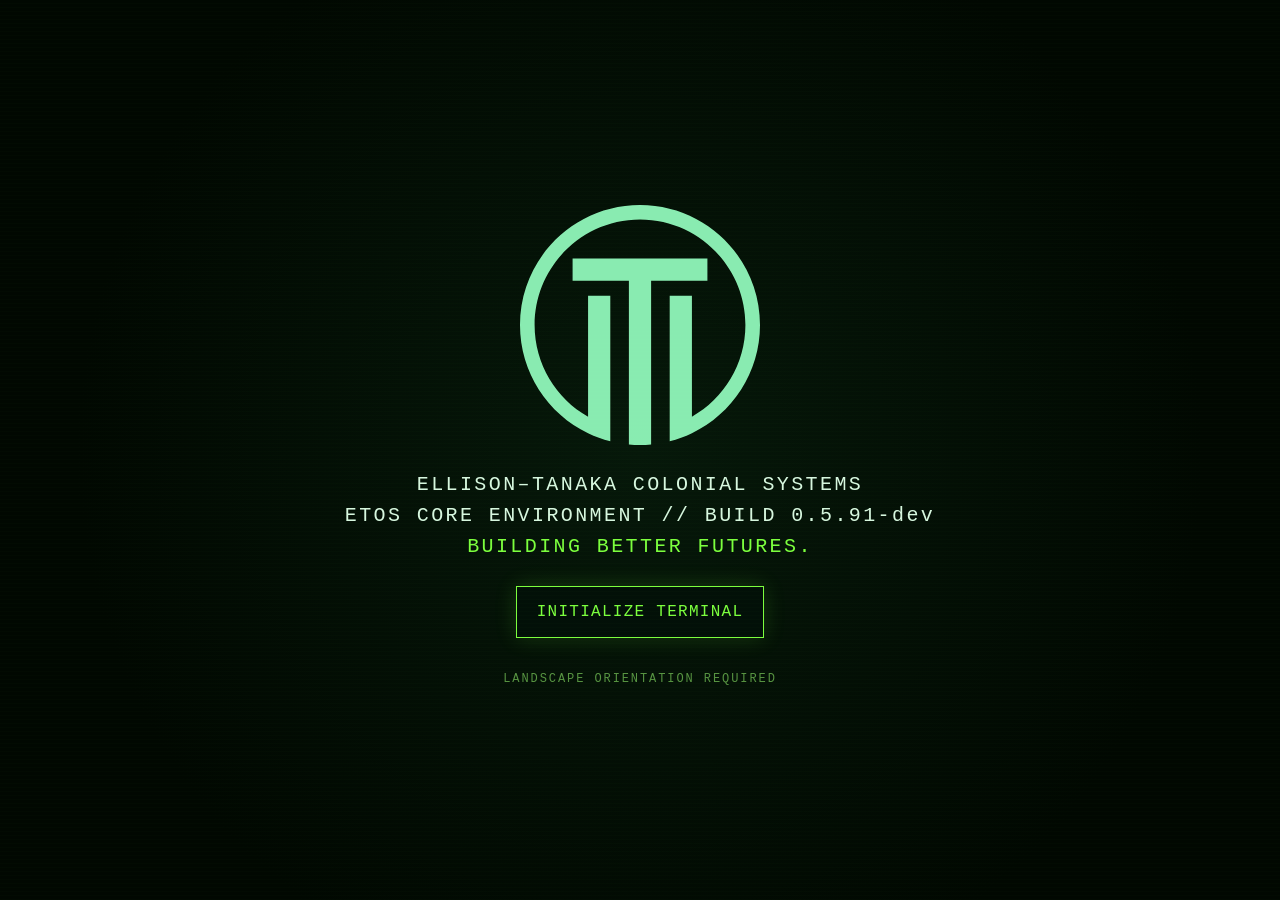
==== commit e7639f1e: "cmd" ====
--- a/index.html
+++ b/index.html
@@ -11,11 +11,11 @@
   <link rel="manifest" href="manifest.webmanifest">
   <link rel="preload" as="image" href="assets/img/command/weather-terrain.png" fetchpriority="high">
   <link rel="preload" as="image" href="assets/img/command/weather-storm.png" fetchpriority="high">
-  <link rel="stylesheet" href="css/app.css?v=0.5.89">
-  <link rel="stylesheet" href="css/themes/command.css?v=0.5.89">
-  <link rel="stylesheet" href="css/themes/medical.css?v=0.5.89">
-  <link rel="stylesheet" href="css/themes/edem.css?v=0.5.89">
-  <link rel="stylesheet" href="css/themes/argoza.css?v=0.5.89">
+  <link rel="stylesheet" href="css/app.css?v=0.5.91">
+  <link rel="stylesheet" href="css/themes/command.css?v=0.5.91">
+  <link rel="stylesheet" href="css/themes/medical.css?v=0.5.91">
+  <link rel="stylesheet" href="css/themes/edem.css?v=0.5.91">
+  <link rel="stylesheet" href="css/themes/argoza.css?v=0.5.91">
   <title>ETOS</title>
 </head>
 <body>
@@ -26,7 +26,7 @@
       <img id="brand-logo" class="brand-logo" src="assets/img/ellison-tanaka-logo.svg" alt="Ellison-Tanaka Colonial Systems">
       <div class="boot-copy">
         <p>ELLISON–TANAKA COLONIAL SYSTEMS</p>
-        <p>ETOS CORE ENVIRONMENT // BUILD 0.5.89-dev</p>
+        <p>ETOS CORE ENVIRONMENT // BUILD 0.5.91-dev</p>
         <p class="motto">BUILDING BETTER FUTURES.</p>
       </div>
       <button id="initialize-button" class="terminal-button" type="button">INITIALIZE TERMINAL</button>
@@ -49,7 +49,7 @@
 
       <footer class="terminal-footer">
         <span id="location-label">LV-872 // ORISON</span>
-        <span id="version-label">ETOS v0.5.89-dev</span>
+        <span id="version-label">ETOS v0.5.91-dev</span>
         <span id="interface-label">TOUCH INTERFACE READY</span>
       </footer>
     </section>
@@ -137,15 +137,15 @@
             <p id="sequence-reset-status" class="warden-reset-status" role="status" aria-live="polite"></p>
           </section>
           <button id="reset-session" class="danger-button" type="button">RESET ALL SESSION DATA</button>
-          <p class="small-note">Hold the corporate logo or active terminal heading for three seconds to reopen this panel.<br>Current build: <strong id="warden-version">v0.5.89-dev</strong></p>
+          <p class="small-note">Hold the corporate logo or active terminal heading for three seconds to reopen this panel.<br>Current build: <strong id="warden-version">v0.5.91-dev</strong></p>
         </div>
       </div>
     </div>
 
     <div id="rotate-warning" class="rotate-warning" hidden><div><h2>ROTATE DEVICE</h2><p>ETOS requires landscape orientation.</p></div></div>
   </main>
-  <script src="js/audio.js?v=0.5.89"></script>
-  <script src="js/argoza-recovery.js?v=0.5.89"></script>
-  <script src="js/app.js?v=0.5.89"></script>
+  <script src="js/audio.js?v=0.5.91"></script>
+  <script src="js/argoza-recovery.js?v=0.5.91"></script>
+  <script src="js/app.js?v=0.5.91"></script>
 </body>
 </html>
--- a/css/themes/command.css
+++ b/css/themes/command.css
@@ -2761,19 +2761,19 @@
 
 /* v0.5.89-dev — Weather telemetry alignment; map geometry is unchanged. */
 .weather-terminal .weather-topbar{
-  grid-template-columns:minmax(0,.8fr) minmax(0,1.2fr)!important;
+  /* Equal side tracks center the title on the header, independent of dev visibility. */
+  grid-template-columns:minmax(0,1fr) auto minmax(0,1fr)!important;
   /* Match the existing 58px emblem row in both developer-visibility states. */
   grid-template-rows:58px;
   gap:var(--terminal-space-sm);
   padding:var(--terminal-space-xs);
 }
-.weather-terminal .weather-topbar--dev{
-  grid-template-columns:minmax(0,.8fr) minmax(0,1.2fr) auto!important;
-}
 .weather-topbar>.weather-brand-mini,.weather-topbar>.weather-title{min-width:0}
-.weather-topbar>.weather-title{grid-column:auto;justify-self:stretch}
+.weather-topbar>.weather-title{grid-column:2;justify-self:center}
 .weather-topbar>.sandbox-toggle{
   position:static;
+  grid-column:3;
+  justify-self:end;
   margin:0;
   padding:6px 8px;
   font-size:10px;
@@ -2813,3 +2813,59 @@
 .weather-terminal .impact-panel--horizon{align-content:start;gap:7px}
 .weather-terminal .impact-panel--horizon>h3{margin:0}
 .weather-terminal .impact-panel--horizon>.weather-imminent{margin:2px 0;line-height:1.2}
+
+/* v0.5.91-dev — Facility summaries and local condition details; sidebar stays untouched. */
+.facility-comparison{grid-template-rows:auto auto;align-content:start;overflow-y:auto}
+.facility-comparison .facility-live-columns{overflow:visible}
+.facility-comparison .facility-live-columns>div{grid-template-columns:repeat(2,minmax(0,1fr));min-width:0}
+.facility-comparison .facility-live-columns h4{
+  grid-column:1/-1;
+  padding:14px var(--terminal-space-sm);
+  font-size:calc(var(--facility-station-heading) * var(--facility-overall-scale));
+  border-right:0;
+  border-bottom:1px solid var(--line);
+}
+.facility-comparison .facility-live-columns>div>div{padding:14px var(--terminal-space-md)}
+.facility-comparison .facility-live-columns small{white-space:normal;line-height:1.4}
+.facility-comparison .facility-live-columns>div>button{
+  grid-column:1/-1;
+  min-height:56px;
+  margin:var(--terminal-space-sm);
+  padding:10px var(--terminal-space-sm);
+  border:1px solid var(--accent);
+  background:rgba(124,255,62,.07);
+  color:var(--accent);
+  font:700 calc(var(--facility-station-button) * var(--facility-overall-scale)) var(--font-body);
+}
+.facility-comparison .facility-live-columns>div>button:hover,
+.facility-comparison .facility-live-columns>div>button:focus-visible{outline:1px solid var(--accent);outline-offset:-3px;background:rgba(124,255,62,.14)}
+.facility-horizon-home .facility-horizon-main{grid-template-columns:repeat(2,minmax(0,1fr))}
+.facility-horizon-home .facility-horizon-controls{grid-template-rows:auto minmax(0,1fr);gap:var(--terminal-space-sm)}
+.facility-horizon-home .facility-module-grid{align-content:start;grid-auto-rows:minmax(56px,auto);gap:7px;overflow-y:auto}
+.facility-horizon-home .facility-module-grid>button{
+  min-height:56px;
+  padding:10px 18px;
+  gap:0;
+  align-content:center;
+}
+.facility-horizon-home .facility-module-grid strong{line-height:1.2;overflow-wrap:break-word}
+.facility-condition-panel{
+  min-width:0;
+  min-height:0;
+  padding:var(--terminal-space-md);
+  border:1px solid var(--line);
+  background:rgba(2,14,5,.92);
+  overflow-y:auto;
+  overscroll-behavior:contain;
+  scrollbar-width:thin;
+  scrollbar-color:var(--line) transparent;
+}
+.facility-condition-panel>header{display:grid;gap:5px;padding-bottom:var(--terminal-space-sm);border-bottom:1px solid var(--line)}
+.facility-condition-panel>header small,.facility-condition-panel>header span{color:var(--accent-soft);font-size:var(--terminal-font-xs)}
+.facility-condition-panel h4{margin:0;color:var(--accent);font-size:var(--terminal-font-md)}
+.facility-condition-panel dl{margin:var(--terminal-space-sm) 0}
+.facility-condition-panel dl>div{display:grid;grid-template-columns:minmax(0,1fr) minmax(0,1fr);align-items:baseline;gap:8px;padding:7px 0;border-bottom:1px solid rgba(124,255,62,.12)}
+.facility-condition-panel dt{color:var(--accent-soft);font-size:var(--terminal-font-sm);line-height:1.4}
+.facility-condition-panel dd{margin:0;color:var(--accent);font-size:calc(var(--facility-station-data) * var(--facility-overall-scale));text-align:right;line-height:1.4;overflow-wrap:break-word}
+.facility-condition-panel>p{margin:var(--terminal-space-sm) 0 0;padding-top:var(--terminal-space-sm);border-top:1px solid var(--line);font-size:calc(var(--facility-station-body) * var(--facility-overall-scale));line-height:1.45}
+.facility-heron-modal>.facility-condition-panel{margin:12px 20px;overflow:visible}
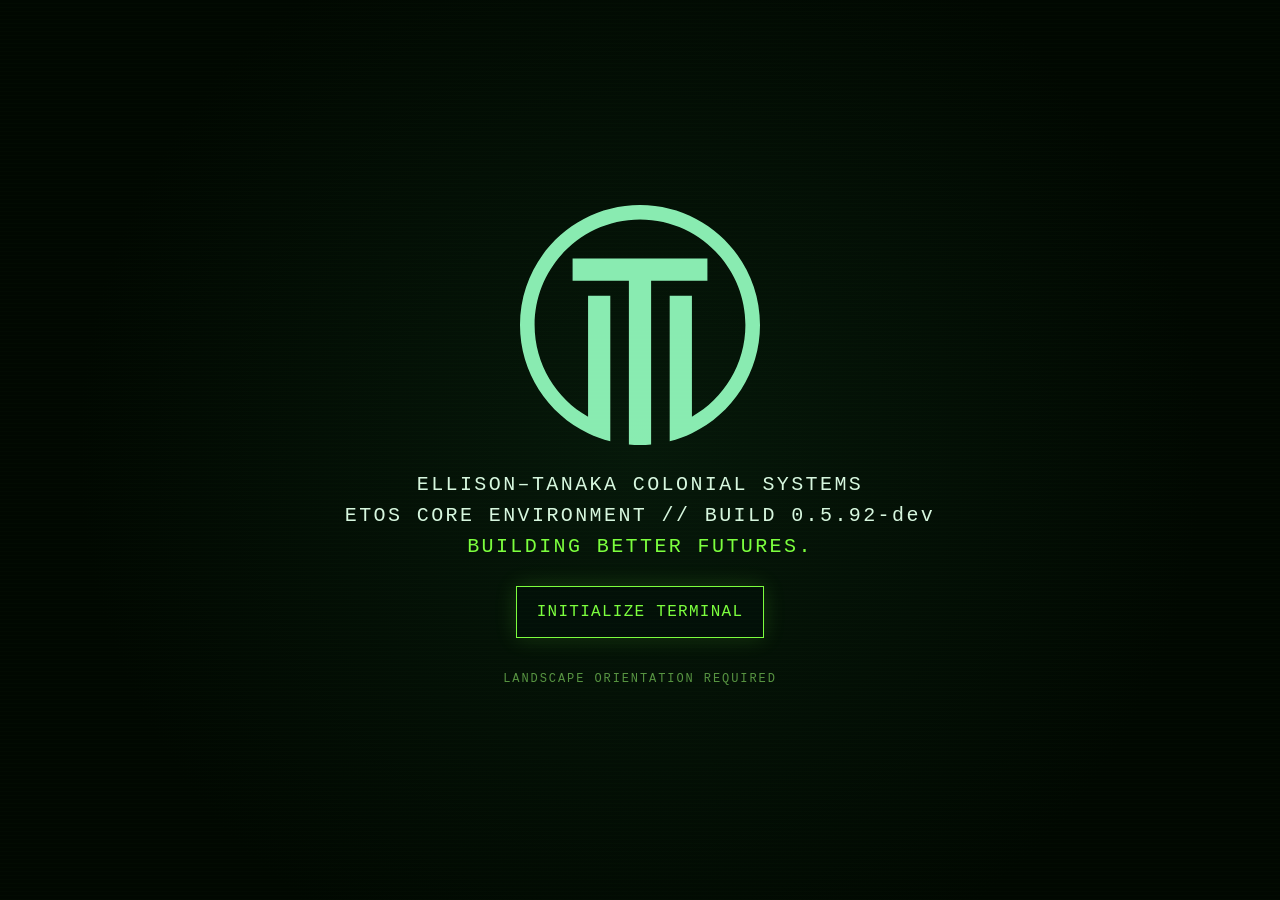
==== commit cb7b91a7: "facility map" ====
--- a/index.html
+++ b/index.html
@@ -11,11 +11,11 @@
   <link rel="manifest" href="manifest.webmanifest">
   <link rel="preload" as="image" href="assets/img/command/weather-terrain.png" fetchpriority="high">
   <link rel="preload" as="image" href="assets/img/command/weather-storm.png" fetchpriority="high">
-  <link rel="stylesheet" href="css/app.css?v=0.5.91">
-  <link rel="stylesheet" href="css/themes/command.css?v=0.5.91">
-  <link rel="stylesheet" href="css/themes/medical.css?v=0.5.91">
-  <link rel="stylesheet" href="css/themes/edem.css?v=0.5.91">
-  <link rel="stylesheet" href="css/themes/argoza.css?v=0.5.91">
+  <link rel="stylesheet" href="css/app.css?v=0.5.92">
+  <link rel="stylesheet" href="css/themes/command.css?v=0.5.92">
+  <link rel="stylesheet" href="css/themes/medical.css?v=0.5.92">
+  <link rel="stylesheet" href="css/themes/edem.css?v=0.5.92">
+  <link rel="stylesheet" href="css/themes/argoza.css?v=0.5.92">
   <title>ETOS</title>
 </head>
 <body>
@@ -26,7 +26,7 @@
       <img id="brand-logo" class="brand-logo" src="assets/img/ellison-tanaka-logo.svg" alt="Ellison-Tanaka Colonial Systems">
       <div class="boot-copy">
         <p>ELLISON–TANAKA COLONIAL SYSTEMS</p>
-        <p>ETOS CORE ENVIRONMENT // BUILD 0.5.91-dev</p>
+        <p>ETOS CORE ENVIRONMENT // BUILD 0.5.92-dev</p>
         <p class="motto">BUILDING BETTER FUTURES.</p>
       </div>
       <button id="initialize-button" class="terminal-button" type="button">INITIALIZE TERMINAL</button>
@@ -49,7 +49,7 @@
 
       <footer class="terminal-footer">
         <span id="location-label">LV-872 // ORISON</span>
-        <span id="version-label">ETOS v0.5.91-dev</span>
+        <span id="version-label">ETOS v0.5.92-dev</span>
         <span id="interface-label">TOUCH INTERFACE READY</span>
       </footer>
     </section>
@@ -137,15 +137,15 @@
             <p id="sequence-reset-status" class="warden-reset-status" role="status" aria-live="polite"></p>
           </section>
           <button id="reset-session" class="danger-button" type="button">RESET ALL SESSION DATA</button>
-          <p class="small-note">Hold the corporate logo or active terminal heading for three seconds to reopen this panel.<br>Current build: <strong id="warden-version">v0.5.91-dev</strong></p>
+          <p class="small-note">Hold the corporate logo or active terminal heading for three seconds to reopen this panel.<br>Current build: <strong id="warden-version">v0.5.92-dev</strong></p>
         </div>
       </div>
     </div>
 
     <div id="rotate-warning" class="rotate-warning" hidden><div><h2>ROTATE DEVICE</h2><p>ETOS requires landscape orientation.</p></div></div>
   </main>
-  <script src="js/audio.js?v=0.5.91"></script>
-  <script src="js/argoza-recovery.js?v=0.5.91"></script>
-  <script src="js/app.js?v=0.5.91"></script>
+  <script src="js/audio.js?v=0.5.92"></script>
+  <script src="js/argoza-recovery.js?v=0.5.92"></script>
+  <script src="js/app.js?v=0.5.92"></script>
 </body>
 </html>
--- a/css/themes/command.css
+++ b/css/themes/command.css
@@ -2869,3 +2869,60 @@
 .facility-condition-panel dd{margin:0;color:var(--accent);font-size:calc(var(--facility-station-data) * var(--facility-overall-scale));text-align:right;line-height:1.4;overflow-wrap:break-word}
 .facility-condition-panel>p{margin:var(--terminal-space-sm) 0 0;padding-top:var(--terminal-space-sm);border-top:1px solid var(--line);font-size:calc(var(--facility-station-body) * var(--facility-overall-scale));line-height:1.45}
 .facility-heron-modal>.facility-condition-panel{margin:12px 20px;overflow:visible}
+
+/* v0.5.92-dev — Fixed Schematics inspector; map transforms and sidebar are unchanged. */
+.facility-map-page>.facility-page-header{
+  display:flex;
+  justify-content:space-between;
+  align-items:center;
+  min-height:54px;
+  padding:5px var(--terminal-space-sm);
+  gap:var(--terminal-space-sm);
+  text-align:left;
+}
+.facility-map-page>.facility-page-header>div{min-width:0}
+.facility-map-page>.facility-page-header h3{margin:0;line-height:1.2}
+.facility-map-page>.facility-page-header>button{min-height:44px;margin:0;padding:8px 12px;flex:0 0 auto}
+.facility-map-page .facility-map-layout{grid-template-columns:minmax(0,1fr) clamp(220px,28%,300px);overflow:hidden}
+.facility-map-page .facility-map-sidebar{
+  grid-template-columns:minmax(0,1fr);
+  grid-template-rows:min(210px,40%) minmax(0,1fr);
+  min-width:0;
+  min-height:0;
+  overflow:hidden;
+}
+.facility-map-page .facility-fault-panel{min-width:0;min-height:0;overflow:hidden}
+.facility-map-page .facility-fault-panel>header{padding:8px}
+.facility-map-page .facility-fault-panel>header h3{display:flex;align-items:baseline;justify-content:space-between;gap:5px;margin:0;font-size:13px;line-height:1.35;letter-spacing:0}
+.facility-map-page .facility-fault-scroll,
+.facility-map-page .facility-room-info{
+  min-width:0;
+  min-height:0;
+  overflow-x:hidden;
+  overflow-y:auto;
+  overscroll-behavior-y:contain;
+  touch-action:pan-y;
+  scrollbar-width:thin;
+  scrollbar-color:var(--line) transparent;
+}
+.facility-map-page .facility-fault-scroll{padding:4px}
+.facility-map-page .facility-fault-row{grid-template-columns:22px minmax(0,1fr);align-items:center;gap:5px;min-height:44px;padding:5px;margin:0 0 3px}
+.facility-map-page .facility-fault-row>b{padding:0;font-size:12px}
+.facility-map-page .facility-fault-row strong{font-size:12px;line-height:1.3;letter-spacing:0}
+.facility-map-page .facility-fault-row:is(.is-selected,:hover) strong{color:#001904!important}
+.facility-map-page .facility-room-info{display:block;padding:10px}
+.facility-map-page .facility-room-info>h3{margin:0 0 10px;line-height:1.2;overflow-wrap:break-word}
+.facility-map-page .facility-room-info>small{display:block;margin:0 0 6px;line-height:1.4}
+.facility-map-page .facility-room-info dl{display:block;margin:0}
+.facility-map-page .facility-room-info dl>div{grid-template-columns:minmax(0,1fr) minmax(0,1.15fr);align-items:baseline;gap:6px;padding:7px 0}
+.facility-map-page .facility-room-info dt{font-size:11px;line-height:1.4;letter-spacing:0}
+.facility-map-page .facility-room-info dd{text-align:right;overflow-wrap:break-word}
+.facility-map-page .facility-room-info>button{
+  position:static;
+  min-height:54px;
+  margin:12px 0 6px;
+  padding:10px 8px;
+}
+.facility-map-page .facility-room-info>p{margin:8px 0;font-size:13px;line-height:1.45}
+.facility-map-page .facility-command-result:empty{display:none}
+.facility-map-page .facility-room-info>footer{margin-top:8px;padding-top:8px;font-size:11px;line-height:1.4}
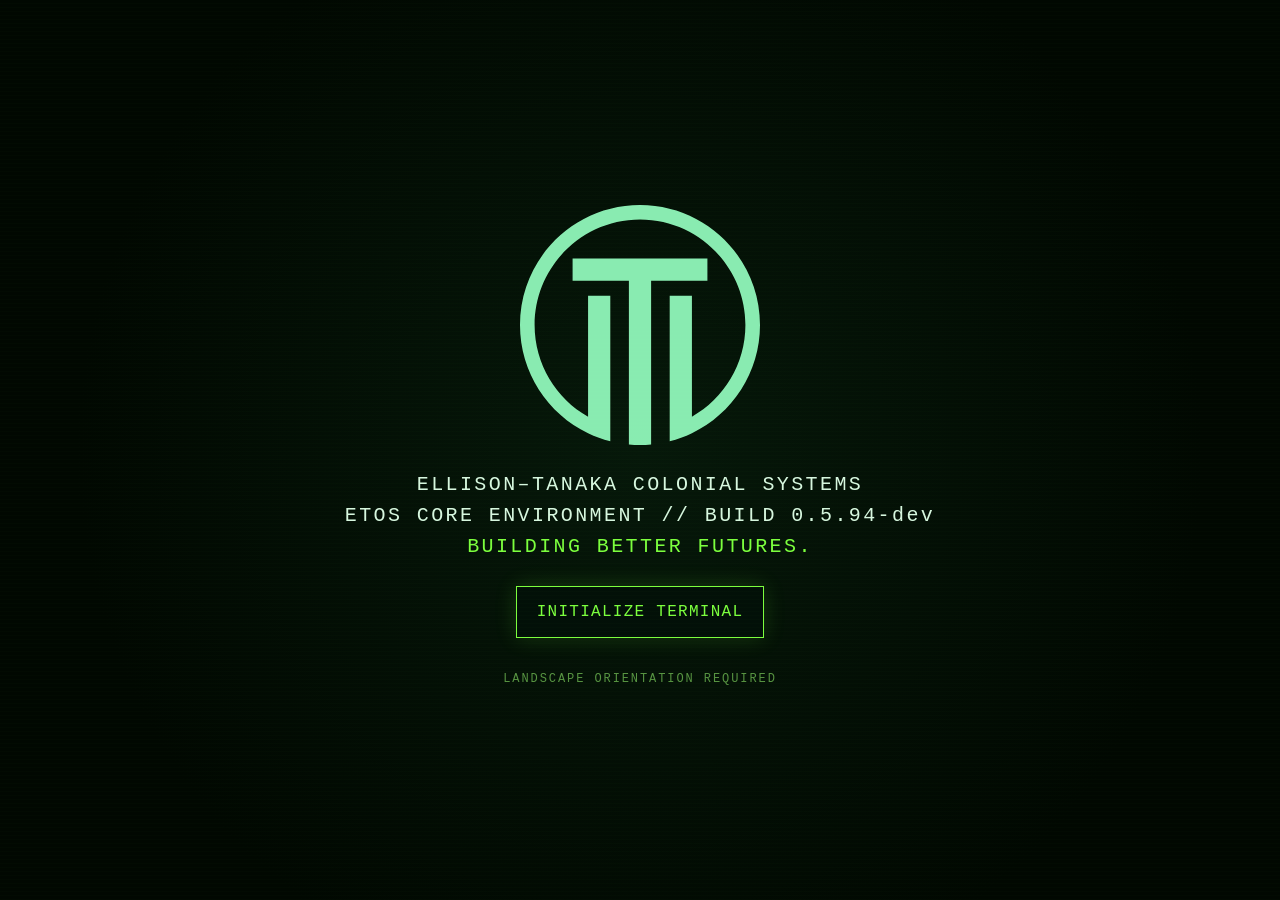
==== commit 01adf961: "audit microphone" ====
--- a/index.html
+++ b/index.html
@@ -11,11 +11,11 @@
   <link rel="manifest" href="manifest.webmanifest">
   <link rel="preload" as="image" href="assets/img/command/weather-terrain.png" fetchpriority="high">
   <link rel="preload" as="image" href="assets/img/command/weather-storm.png" fetchpriority="high">
-  <link rel="stylesheet" href="css/app.css?v=0.5.92">
-  <link rel="stylesheet" href="css/themes/command.css?v=0.5.92">
-  <link rel="stylesheet" href="css/themes/medical.css?v=0.5.92">
-  <link rel="stylesheet" href="css/themes/edem.css?v=0.5.92">
-  <link rel="stylesheet" href="css/themes/argoza.css?v=0.5.92">
+  <link rel="stylesheet" href="css/app.css?v=0.5.94">
+  <link rel="stylesheet" href="css/themes/command.css?v=0.5.94">
+  <link rel="stylesheet" href="css/themes/medical.css?v=0.5.94">
+  <link rel="stylesheet" href="css/themes/edem.css?v=0.5.94">
+  <link rel="stylesheet" href="css/themes/argoza.css?v=0.5.94">
   <title>ETOS</title>
 </head>
 <body>
@@ -26,7 +26,7 @@
       <img id="brand-logo" class="brand-logo" src="assets/img/ellison-tanaka-logo.svg" alt="Ellison-Tanaka Colonial Systems">
       <div class="boot-copy">
         <p>ELLISON–TANAKA COLONIAL SYSTEMS</p>
-        <p>ETOS CORE ENVIRONMENT // BUILD 0.5.92-dev</p>
+        <p>ETOS CORE ENVIRONMENT // BUILD 0.5.94-dev</p>
         <p class="motto">BUILDING BETTER FUTURES.</p>
       </div>
       <button id="initialize-button" class="terminal-button" type="button">INITIALIZE TERMINAL</button>
@@ -49,7 +49,7 @@
 
       <footer class="terminal-footer">
         <span id="location-label">LV-872 // ORISON</span>
-        <span id="version-label">ETOS v0.5.92-dev</span>
+        <span id="version-label">ETOS v0.5.94-dev</span>
         <span id="interface-label">TOUCH INTERFACE READY</span>
       </footer>
     </section>
@@ -137,15 +137,15 @@
             <p id="sequence-reset-status" class="warden-reset-status" role="status" aria-live="polite"></p>
           </section>
           <button id="reset-session" class="danger-button" type="button">RESET ALL SESSION DATA</button>
-          <p class="small-note">Hold the corporate logo or active terminal heading for three seconds to reopen this panel.<br>Current build: <strong id="warden-version">v0.5.92-dev</strong></p>
+          <p class="small-note">Hold the corporate logo or active terminal heading for three seconds to reopen this panel.<br>Current build: <strong id="warden-version">v0.5.94-dev</strong></p>
         </div>
       </div>
     </div>
 
     <div id="rotate-warning" class="rotate-warning" hidden><div><h2>ROTATE DEVICE</h2><p>ETOS requires landscape orientation.</p></div></div>
   </main>
-  <script src="js/audio.js?v=0.5.92"></script>
-  <script src="js/argoza-recovery.js?v=0.5.92"></script>
-  <script src="js/app.js?v=0.5.92"></script>
+  <script src="js/audio.js?v=0.5.94"></script>
+  <script src="js/argoza-recovery.js?v=0.5.94"></script>
+  <script src="js/app.js?v=0.5.94"></script>
 </body>
 </html>
--- a/css/themes/command.css
+++ b/css/themes/command.css
@@ -2926,3 +2926,44 @@
 .facility-map-page .facility-room-info>p{margin:8px 0;font-size:13px;line-height:1.45}
 .facility-map-page .facility-command-result:empty{display:none}
 .facility-map-page .facility-room-info>footer{margin-top:8px;padding-top:8px;font-size:11px;line-height:1.4}
+
+/* v0.5.93-dev — Compact Facility archive rows; detail panels retain their layout. */
+.facility-record-browser:is(.facility-record-browser--workorders,.facility-record-browser--vehicles) .facility-record-workspace{
+  grid-template-columns:minmax(280px,.87fr) minmax(0,1.13fr);
+}
+.facility-record-browser:is(.facility-record-browser--workorders,.facility-record-browser--vehicles) .facility-record-index{
+  min-width:0;
+  padding:4px;
+  overflow-x:hidden;
+  overflow-y:auto;
+  overscroll-behavior-y:contain;
+  touch-action:pan-y;
+}
+.facility-record-browser:is(.facility-record-browser--workorders,.facility-record-browser--vehicles) .facility-record-index>button{
+  grid-template-columns:auto minmax(0,1fr) auto;
+  min-height:44px;
+  gap:4px;
+  padding:5px 4px;
+}
+.facility-record-browser:is(.facility-record-browser--workorders,.facility-record-browser--vehicles) .facility-record-index button strong{
+  min-width:0;
+  font-size:12px!important;
+  line-height:1.25;
+  letter-spacing:0;
+  overflow-wrap:normal;
+  word-break:normal;
+  white-space:normal;
+}
+.facility-record-browser:is(.facility-record-browser--workorders,.facility-record-browser--vehicles) .facility-record-index button :is(span,em){
+  font-size:10px;
+  line-height:1.25;
+  letter-spacing:0;
+  white-space:nowrap;
+}
+.facility-record-browser:is(.facility-record-browser--workorders,.facility-record-browser--vehicles) .facility-record-index button em{text-align:right}
+
+/* v0.5.94-dev — Pending microphone permission is not a touch-blocking layer. */
+.audit-token-layer--voice-preparation{pointer-events:none}
+.audit-token-layer--voice-preparation>.audit-token-window{pointer-events:auto}
+.audit-token-layer[hidden],.audit-token-window[hidden]{display:none!important;pointer-events:none!important}
+.audit-token-layer::before,.audit-token-layer::after{pointer-events:none}
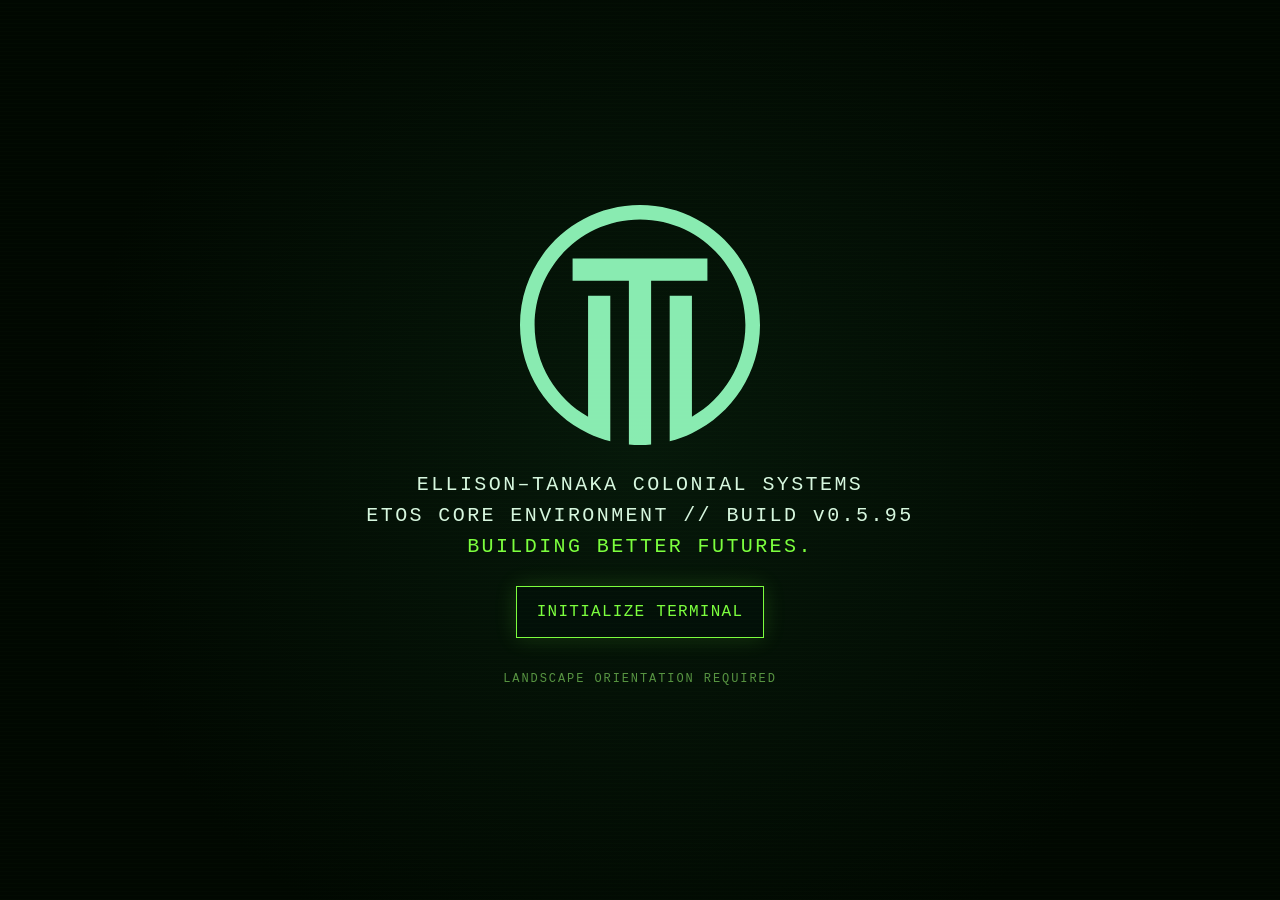
==== commit 7c90fd50: "Password Update" ====
--- a/index.html
+++ b/index.html
@@ -11,11 +11,11 @@
   <link rel="manifest" href="manifest.webmanifest">
   <link rel="preload" as="image" href="assets/img/command/weather-terrain.png" fetchpriority="high">
   <link rel="preload" as="image" href="assets/img/command/weather-storm.png" fetchpriority="high">
-  <link rel="stylesheet" href="css/app.css?v=0.5.94">
-  <link rel="stylesheet" href="css/themes/command.css?v=0.5.94">
-  <link rel="stylesheet" href="css/themes/medical.css?v=0.5.94">
-  <link rel="stylesheet" href="css/themes/edem.css?v=0.5.94">
-  <link rel="stylesheet" href="css/themes/argoza.css?v=0.5.94">
+  <link rel="stylesheet" href="css/app.css?v=0.5.95">
+  <link rel="stylesheet" href="css/themes/command.css?v=0.5.95">
+  <link rel="stylesheet" href="css/themes/medical.css?v=0.5.95">
+  <link rel="stylesheet" href="css/themes/edem.css?v=0.5.95">
+  <link rel="stylesheet" href="css/themes/argoza.css?v=0.5.95">
   <title>ETOS</title>
 </head>
 <body>
@@ -26,7 +26,7 @@
       <img id="brand-logo" class="brand-logo" src="assets/img/ellison-tanaka-logo.svg" alt="Ellison-Tanaka Colonial Systems">
       <div class="boot-copy">
         <p>ELLISON–TANAKA COLONIAL SYSTEMS</p>
-        <p>ETOS CORE ENVIRONMENT // BUILD 0.5.94-dev</p>
+        <p>ETOS CORE ENVIRONMENT // BUILD <span data-version-label>v0.5.95</span></p>
         <p class="motto">BUILDING BETTER FUTURES.</p>
       </div>
       <button id="initialize-button" class="terminal-button" type="button">INITIALIZE TERMINAL</button>
@@ -49,7 +49,7 @@
 
       <footer class="terminal-footer">
         <span id="location-label">LV-872 // ORISON</span>
-        <span id="version-label">ETOS v0.5.94-dev</span>
+        <span id="version-label" data-version-label>v0.5.95</span>
         <span id="interface-label">TOUCH INTERFACE READY</span>
       </footer>
     </section>
@@ -103,7 +103,7 @@
           <button id="test-facility-alarm" class="terminal-button secondary-button" type="button" disabled>TEST FACILITY ALARM</button>
           <div class="warden-audio-diagnostics" aria-label="Sanitization audio asset status">
             <div class="warden-audio-runtime">
-              <span>APP VERSION: <b id="audio-diagnostic-version">...</b></span>
+              <span>APP VERSION: <b id="audio-diagnostic-version" data-version-label>v0.5.95</b></span>
               <span>ORIGIN: <b id="audio-diagnostic-origin">...</b></span>
               <span>PATHNAME: <b id="audio-diagnostic-pathname">...</b></span>
             </div>
@@ -137,15 +137,15 @@
             <p id="sequence-reset-status" class="warden-reset-status" role="status" aria-live="polite"></p>
           </section>
           <button id="reset-session" class="danger-button" type="button">RESET ALL SESSION DATA</button>
-          <p class="small-note">Hold the corporate logo or active terminal heading for three seconds to reopen this panel.<br>Current build: <strong id="warden-version">v0.5.94-dev</strong></p>
+          <p class="small-note">Hold the corporate logo or active terminal heading for three seconds to reopen this panel.<br>Current build: <strong id="warden-version" data-version-label>v0.5.95</strong></p>
         </div>
       </div>
     </div>
 
     <div id="rotate-warning" class="rotate-warning" hidden><div><h2>ROTATE DEVICE</h2><p>ETOS requires landscape orientation.</p></div></div>
   </main>
-  <script src="js/audio.js?v=0.5.94"></script>
-  <script src="js/argoza-recovery.js?v=0.5.94"></script>
-  <script src="js/app.js?v=0.5.94"></script>
+  <script src="js/audio.js?v=0.5.95"></script>
+  <script src="js/argoza-recovery.js?v=0.5.95"></script>
+  <script src="js/app.js?v=0.5.95"></script>
 </body>
 </html>
--- a/css/themes/medical.css
+++ b/css/themes/medical.css
@@ -3,7 +3,7 @@
 .medical-workstation{height:100%;min-height:0;display:grid;grid-template-columns:minmax(176px,19%) minmax(0,1fr) minmax(190px,21%);gap:9px;color:var(--text)}
 .medical-navigation,.medical-content,.medical-status-rail{min-width:0;min-height:0;border:1px solid var(--line);background:linear-gradient(150deg,rgba(16,21,23,.97),rgba(5,8,9,.98));box-shadow:var(--shadow)}
 .medical-navigation{display:flex;flex-direction:column;padding:10px}.medical-navigation>header{display:flex;gap:10px;align-items:center;padding:3px 4px 12px;border-bottom:1px solid var(--line)}.medical-navigation>header div{display:grid;gap:2px}.medical-navigation>header strong{font-size:15px;letter-spacing:.16em}.medical-navigation>header small{font-size:9px;color:var(--accent-soft);letter-spacing:.12em}.medical-cross{width:34px;height:34px;display:grid;place-items:center;border:1px solid var(--accent);font-size:25px;line-height:1}
-.medical-primary-nav{display:grid;gap:6px;padding-top:11px}.medical-primary-nav button{position:relative;min-height:48px;border:1px solid transparent;border-left:3px solid var(--line);background:transparent;color:var(--accent-soft);text-align:left;padding:7px 8px 7px 34px;font-size:clamp(9px,.82vw,12px);letter-spacing:.06em}.medical-primary-nav button>span{position:absolute;left:8px;color:#747d80}.medical-primary-nav button:hover,.medical-primary-nav button:focus-visible{border-color:var(--line);color:var(--accent)}.medical-primary-nav button.is-active{border-color:var(--accent);background:var(--accent);color:var(--bg);box-shadow:0 0 16px rgba(242,245,243,.12)}.medical-primary-nav button.is-active>span{color:var(--bg)}.medical-primary-nav button.has-unread:after{content:"";position:absolute;right:8px;top:9px;width:6px;height:6px;background:var(--accent);box-shadow:0 0 8px var(--accent);animation:medicalPulse 3.8s ease-in-out infinite}
+.medical-primary-nav{display:grid;gap:6px;padding-top:11px}.medical-primary-nav button{position:relative;min-height:48px;border:1px solid transparent;border-left:3px solid var(--line);background:transparent;color:var(--accent-soft);text-align:left;padding:7px 8px 7px 34px;font-size:clamp(9px,.82vw,12px);letter-spacing:.06em}.medical-primary-nav button>span{position:absolute;left:8px;color:#747d80}.medical-primary-nav button:hover,.medical-primary-nav button:focus-visible{border-color:var(--line);color:var(--accent)}.medical-primary-nav button.is-active{border-color:var(--accent);background:var(--accent);color:var(--bg);box-shadow:0 0 16px rgba(242,245,243,.12)}.medical-primary-nav button.is-active>span{color:var(--bg)}.medical-primary-nav button.has-unread:after{content:"";position:absolute;inset:-1px -1px -1px -3px;border:1px solid var(--accent-soft);background:transparent;pointer-events:none;animation:medicalPulse 3.8s ease-in-out infinite}
 .medical-passive-nav{margin-top:auto;padding-top:9px;border-top:1px solid #353c3f;display:grid;gap:3px}.medical-passive-nav>span{color:#697275;font-size:8px;letter-spacing:.14em;margin-bottom:3px}.medical-passive-nav div{padding:4px 7px;color:#596164;font-size:8px;letter-spacing:.05em;border-left:2px solid #343b3e}
 .medical-content{display:grid;grid-template-rows:auto minmax(0,1fr);overflow:hidden}.medical-content>header{display:flex;justify-content:space-between;align-items:center;min-height:56px;padding:9px 13px;border-bottom:1px solid var(--line)}.medical-content>header span{display:block;font-size:8px;color:var(--accent-soft);letter-spacing:.16em}.medical-content>header h2{margin:4px 0 0;font-size:clamp(15px,1.45vw,21px);letter-spacing:.06em;color:var(--accent)}.medical-content>header>strong{font-size:8px;color:var(--accent-soft)}.medical-content-body{position:relative;min-height:0;overflow:auto;padding:11px;scrollbar-color:var(--line) var(--bg)}
 .medical-status-rail{padding:11px;display:flex;flex-direction:column;gap:9px}.medical-status-rail>header{padding:4px 4px 10px;border-bottom:1px solid var(--line);color:var(--accent);font-size:11px;letter-spacing:.14em}.medical-status-rail>section{padding:11px 8px;border:1px solid #424a4d;display:grid;gap:7px}.medical-status-rail>section span,.medical-context-action>span{font-size:8px;color:var(--accent-soft);letter-spacing:.14em}.medical-status-rail>section strong{font-size:clamp(9px,.85vw,12px);line-height:1.35}.medical-status-rail>section.is-unread{border-color:var(--accent);box-shadow:inset 3px 0 var(--accent);animation:medicalPulse 3.8s ease-in-out infinite}.medical-context-action{margin-top:auto;padding-top:10px;border-top:1px solid var(--line);display:grid;gap:9px}.medical-context-action button,.medical-unread-result button,.medical-consequence,.medical-action-layer button{min-height:44px;border:1px solid var(--accent);background:transparent;color:var(--accent);padding:8px;font-size:9px;letter-spacing:.07em}.medical-context-action button:active,.medical-unread-result button:active,.medical-consequence:active,.medical-action-layer button:active{background:var(--accent);color:var(--bg)}.medical-context-action>strong{font-size:9px;color:#737d7f}
@@ -231,7 +231,7 @@
 .theme-medical .medical-hardware-layer button:active{background:var(--accent);color:var(--bg)}
 .theme-medical .medical-media-protocols{display:grid;grid-template-columns:1fr 1fr;gap:10px}
 .theme-medical .medical-media-protocols button{min-height:118px;text-align:left;display:grid;grid-template-columns:34px 1fr;align-content:center;gap:7px 10px}.theme-medical .medical-media-protocols button>span{grid-row:1/3;font-size:22px;color:var(--accent-soft)}.theme-medical .medical-media-protocols button>strong{font-size:17px;line-height:1.25}.theme-medical .medical-media-protocols button>small{font-size:12px;line-height:1.35;color:var(--accent-soft)}.theme-medical .medical-media-protocols button.is-complete{border-color:var(--line);color:var(--accent);opacity:.72}.theme-medical .medical-media-protocols button.is-complete>small{color:var(--accent)}.theme-medical .medical-media-protocols button.is-unavailable{border-color:var(--line);color:var(--accent-soft);opacity:.48}
-.theme-medical .medical-media-advisory{margin:20px 0 6px;padding:10px;border-block:1px solid var(--line);display:grid;grid-template-columns:repeat(3,minmax(0,1fr));gap:12px;font-size:13px}.theme-medical .medical-media-advisory>span{min-width:0;display:grid;grid-template-columns:2.2em minmax(0,1fr);gap:6px;align-items:start}.theme-medical .medical-media-advisory b{color:var(--accent-soft);font-weight:normal}.theme-medical .medical-media-advisory strong{font-size:inherit;line-height:1.3;font-weight:normal}.theme-medical .medical-media-service>p{margin:7px 0 18px;color:var(--accent-soft);font-size:12px}.theme-medical .medical-service-close{width:100%}
+.theme-medical .medical-media-advisory{margin:20px 0 6px;padding:10px;border-block:1px solid var(--line);display:grid;grid-template-columns:repeat(3,minmax(0,1fr));gap:12px;font-size:13px}.theme-medical .medical-media-advisory>span{min-width:0;display:flex;gap:6px;align-items:center;justify-content:center;text-align:center}.theme-medical .medical-media-advisory b{color:var(--accent-soft);font-weight:normal;flex-shrink:0}.theme-medical .medical-media-advisory strong{font-size:inherit;line-height:1.3;font-weight:normal}.theme-medical .medical-media-service>p{margin:7px 0 18px;color:var(--accent-soft);font-size:12px}.theme-medical .medical-service-close{width:100%}
 .theme-medical .medical-media-warning{text-align:center}.theme-medical .medical-media-warning>strong{display:block;margin:18px 0;padding:16px;border-block:1px solid var(--line);color:var(--accent);font-size:17px;line-height:1.5;letter-spacing:.045em}.theme-medical .medical-media-warning>p{margin:8px 0;color:var(--text)}.theme-medical .medical-media-warning>div{display:grid;grid-template-columns:1fr 1fr;gap:10px;margin-top:22px}.theme-medical .medical-media-warning [data-medical-media-sanitize-confirm]{border-width:2px;font-weight:bold}
 .theme-medical .medical-media-insert,.theme-medical .medical-media-auth,.theme-medical .medical-media-result,.theme-medical .medical-injector-panel,.theme-medical .medical-biometric-panel,.theme-medical .medical-injector-confirm,.theme-medical .medical-injector-result{text-align:center}.theme-medical .medical-media-insert>p,.theme-medical .medical-injector-panel>p,.theme-medical .medical-biometric-panel>p{color:var(--accent-soft)}
 .theme-medical .medical-data-module.is-service-port{width:min(390px,88%);min-height:132px;margin:18px auto 12px;padding:14px}.theme-medical .medical-data-module.is-service-port .medical-module-slot{height:42px}.theme-medical .medical-data-module.is-service-port+strong{display:block;margin-bottom:16px;font-size:13px;letter-spacing:.14em}
@@ -369,6 +369,30 @@
   .theme-medical .medical-security-mark{width:44px!important;height:44px!important;min-height:44px!important}
   .theme-medical .medical-hack-screen{min-height:320px;padding:24px;gap:12px}
   .theme-medical .genomic-authorization-log p{padding:7px 10px}
+}
+
+/* Containment uses the direct vial controls; retain the hardware insertion anchor. */
+.theme-medical .medical-context-action:empty{display:none}
+
+/* iPad landscape: compact only secondary analysis copy, not headings or findings. */
+@media (orientation:landscape) and (min-width:768px) and (max-width:1366px){
+  .theme-medical [data-medical-module="specimen"] .medical-content-body{display:grid;grid-template-rows:auto minmax(0,1fr);gap:8px}
+  .theme-medical [data-medical-module="specimen"] .medical-subnav{margin-bottom:0}
+  .theme-medical [data-medical-module="specimen"] .medical-record-layout,
+  .theme-medical [data-medical-module="specimen"] .medical-evidence-layout{height:100%;min-height:0}
+  .theme-medical [data-medical-module="specimen"] .medical-evidence-layout>div:has(.assay-region-strip){display:grid;grid-template-rows:minmax(0,1fr) auto}
+  .theme-medical [data-medical-module="specimen"] .medical-findings p,
+  .theme-medical [data-medical-module="specimen"] .medical-findings article:not(.assay-result)>strong{font-size:13px;line-height:1.3}
+  .theme-medical [data-medical-module="specimen"] .medical-findings article>span{font-size:11.5px;line-height:1.25}
+  .theme-medical [data-medical-module="specimen"] .medical-findings p{margin:6px 0}
+  .theme-medical [data-medical-module="specimen"] .medical-findings .assay-result p{font-size:15px;line-height:1.3}
+  .theme-medical .genomic-overlay-layer{grid-template-rows:minmax(0,1fr)}
+  .theme-medical .genomic-overlay-card{height:100%;min-height:0;grid-template-rows:minmax(0,1fr) auto}
+  .theme-medical .genomic-overlay-card .genomic-sequence-overlay{min-height:0}
+  .theme-medical .genomic-overlay-card .genomic-result p,
+  .theme-medical .genomic-overlay-card .genomic-result b,
+  .theme-medical .genomic-overlay-card .genomic-result em{font-size:11.5px;line-height:1.2}
+  .theme-medical .genomic-overlay-card .genomic-result>span{font-size:12px;line-height:1.2}
 }
 
 /* Keep the v0.5.58 hardware corrections after legacy Medical compatibility rules. */
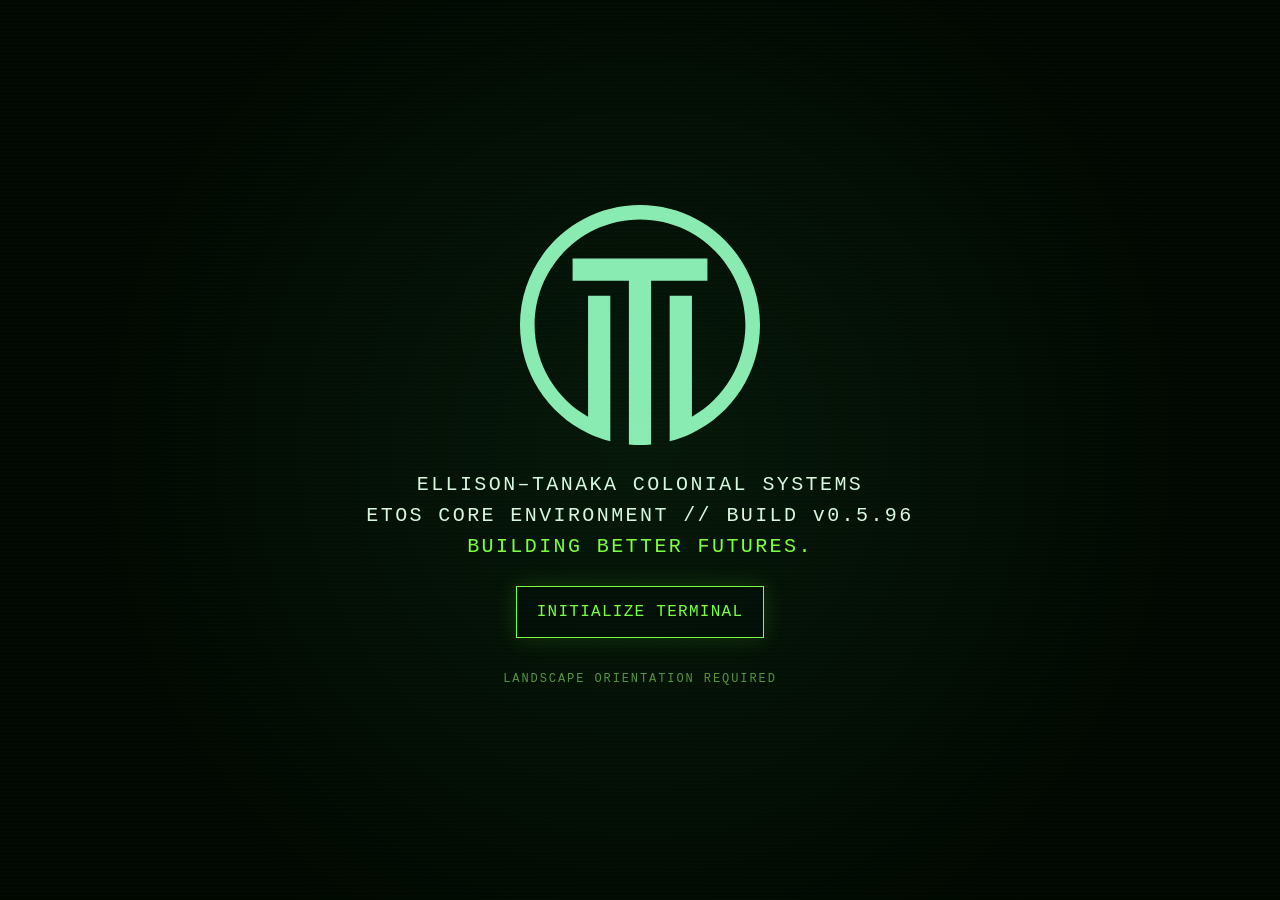
==== commit 68b17258: "countdown" ====
--- a/index.html
+++ b/index.html
@@ -11,7 +11,7 @@
   <link rel="manifest" href="manifest.webmanifest">
   <link rel="preload" as="image" href="assets/img/command/weather-terrain.png" fetchpriority="high">
   <link rel="preload" as="image" href="assets/img/command/weather-storm.png" fetchpriority="high">
-  <link rel="stylesheet" href="css/app.css?v=0.5.95">
+  <link rel="stylesheet" href="css/app.css?v=0.5.96">
   <link rel="stylesheet" href="css/themes/command.css?v=0.5.95">
   <link rel="stylesheet" href="css/themes/medical.css?v=0.5.95">
   <link rel="stylesheet" href="css/themes/edem.css?v=0.5.95">
@@ -62,6 +62,11 @@
       </div>
     </section>
 
+    <section id="countdown-screen" class="countdown-screen" data-countdown-level="nominal" hidden aria-label="Surface extraction countdown">
+      <div id="countdown-value" class="countdown-value" role="timer" aria-live="off">04:00:00</div>
+      <div id="countdown-alert" class="countdown-alert" role="status">ARGOZA SURFACE RECOVERY WINDOW // NOMINAL</div>
+    </section>
+
     <div id="document-overlay" class="document-modal" hidden>
       <div class="document-frame">
         <header>
@@ -96,6 +101,21 @@
           <button id="apply-terminal" class="terminal-button" type="button">LOAD SELECTED TERMINAL</button>
           <button id="return-boot" class="terminal-button secondary-button" type="button">RETURN TO BOOT SCREEN</button>
           <button id="refresh-app" class="terminal-button secondary-button" type="button">CHECK FOR LATEST BUILD</button>
+          <section class="warden-countdown" aria-labelledby="warden-countdown-title">
+            <h3 id="warden-countdown-title">SURFACE EXTRACTION COUNTDOWN</h3>
+            <button id="open-countdown-display" class="terminal-button" type="button">OPEN COUNTDOWN DISPLAY</button>
+            <div class="warden-countdown-time" aria-label="Countdown duration">
+              <label>HOURS<input id="countdown-hours" type="number" min="0" max="99" inputmode="numeric" value="04"></label><b>:</b>
+              <label>MINUTES<input id="countdown-minutes" type="number" min="0" max="59" inputmode="numeric" value="00"></label><b>:</b>
+              <label>SECONDS<input id="countdown-seconds" type="number" min="0" max="59" inputmode="numeric" value="00"></label>
+            </div>
+            <button id="set-countdown-duration" class="terminal-button secondary-button" type="button">SET DURATION</button>
+            <div class="warden-countdown-actions">
+              <button id="start-countdown" type="button">START</button><button id="pause-countdown" type="button">PAUSE</button><button id="resume-countdown" type="button">RESUME</button><button id="reset-countdown" type="button">RESET</button>
+              <button type="button" data-countdown-adjust="60000">+1 MIN</button><button type="button" data-countdown-adjust="-60000">-1 MIN</button><button type="button" data-countdown-adjust="300000">+5 MIN</button><button type="button" data-countdown-adjust="-300000">-5 MIN</button>
+            </div>
+            <p id="countdown-warden-status" class="warden-countdown-status" role="status" aria-live="polite">READY // 04:00:00</p>
+          </section>
           <button id="toggle-sanitization-display" class="terminal-button secondary-button" type="button" hidden>CLOSE SANITIZATION DISPLAY</button>
           <button id="start-sanitization-final-countdown" class="terminal-button secondary-button" type="button" disabled>START SANITIZATION FINAL COUNTDOWN</button>
           <button id="mute-facility-alarm" class="terminal-button secondary-button" type="button" hidden disabled>MUTE FACILITY ALARM</button>
@@ -146,6 +166,7 @@
   </main>
   <script src="js/audio.js?v=0.5.95"></script>
   <script src="js/argoza-recovery.js?v=0.5.95"></script>
-  <script src="js/app.js?v=0.5.95"></script>
+  <script src="js/countdown-state.js?v=0.5.96"></script>
+  <script src="js/app.js?v=0.5.96"></script>
 </body>
 </html>
--- a/css/app.css
+++ b/css/app.css
@@ -28,3 +28,23 @@
 .warden-reset-status{min-height:16px;margin:9px 0 0;color:var(--accent);font-size:11px;letter-spacing:.08em}
 .warden-audio-diagnostics{display:grid;gap:7px;margin-top:8px;font-size:10px;letter-spacing:.04em}.warden-audio-runtime,.warden-audio-asset{border:1px solid var(--line);padding:7px 9px;color:var(--accent-soft)}.warden-audio-runtime{display:grid;gap:3px}.warden-audio-runtime span,.warden-audio-asset span{overflow-wrap:anywhere;user-select:text;-webkit-user-select:text}.warden-audio-runtime b,.warden-audio-asset b{color:var(--text);font-weight:400}.warden-audio-asset{display:grid;gap:3px}.warden-audio-asset>strong{margin-bottom:3px;color:var(--accent);letter-spacing:.09em}.warden-audio-asset.is-loaded{border-color:var(--accent)}.warden-audio-asset.is-failed{border-color:var(--red);border-style:dashed}.warden-audio-asset.is-failed>strong,.warden-audio-error{color:var(--red)!important}.warden-audio-error{padding-top:3px;border-top:1px dotted currentColor}#test-sanitization-warning:disabled,#test-facility-alarm:disabled{opacity:.38;box-shadow:none;cursor:not-allowed}
 @media(max-width:620px){.warden-reset-group{grid-template-columns:1fr}.warden-reset-group>*{grid-column:1!important}}
+
+/* v0.5.96-dev — Warden-controlled surface extraction countdown. */
+.countdown-screen{position:absolute;inset:0;z-index:40;display:grid;grid-template-rows:minmax(0,1fr) auto;overflow:hidden;background:#010305;color:#d9fbff;padding:env(safe-area-inset-top) env(safe-area-inset-right) env(safe-area-inset-bottom) env(safe-area-inset-left);isolation:isolate;touch-action:none}
+.countdown-screen::before{content:"";position:absolute;inset:0;z-index:-1;pointer-events:none;background:repeating-linear-gradient(to bottom,transparent 0,transparent 3px,rgba(110,228,241,.035) 4px);opacity:.72}
+.countdown-value{min-width:0;display:grid;place-items:center;padding:.02em .025em 0;font-variant-numeric:tabular-nums lining-nums;font-family:"Courier New",ui-monospace,monospace;font-size:min(22.2vw,72vh);font-weight:700;line-height:.78;letter-spacing:-.075em;white-space:nowrap;color:#dbfbff;text-shadow:0 0 .08em rgba(126,232,244,.72),0 0 .28em rgba(63,200,219,.2)}
+.countdown-alert{min-height:max(34px,calc(30px + env(safe-area-inset-bottom)));display:grid;place-items:center;padding:8px max(14px,env(safe-area-inset-right)) max(8px,env(safe-area-inset-bottom)) max(14px,env(safe-area-inset-left));border-top:1px solid rgba(107,221,237,.44);background:rgba(1,12,16,.94);color:#9cecf6;font-size:clamp(9px,1.55vw,18px);font-weight:700;line-height:1.15;letter-spacing:.13em;text-align:center;white-space:nowrap;text-shadow:0 0 8px rgba(107,221,237,.25)}
+.countdown-screen[data-countdown-level="degraded"] .countdown-alert{border-color:rgba(240,178,75,.66);color:#f2bd68;text-shadow:0 0 8px rgba(240,178,75,.23)}
+.countdown-screen[data-countdown-level="critical"] .countdown-value,.countdown-screen[data-countdown-level="expired"] .countdown-value{color:#ffd8d4;text-shadow:0 0 .08em rgba(255,93,81,.68),0 0 .3em rgba(218,45,35,.2)}
+.countdown-screen[data-countdown-level="critical"] .countdown-alert,.countdown-screen[data-countdown-level="expired"] .countdown-alert{border-color:rgba(255,91,79,.72);color:#ff9c93;text-shadow:0 0 8px rgba(255,70,57,.28)}
+.warden-countdown{margin-top:18px;padding-top:14px;border-top:1px solid var(--line)}
+.warden-countdown h3{margin:0 0 10px;color:var(--accent-soft);font-size:12px;letter-spacing:.14em}
+.warden-countdown-time{display:grid;grid-template-columns:1fr auto 1fr auto 1fr;align-items:end;gap:7px;margin-top:10px}
+.warden-countdown-time label{display:grid;gap:5px;margin:0!important;color:var(--accent-soft);font-size:9px;letter-spacing:.1em}
+.warden-countdown-time input{min-height:42px!important;padding:7px!important;text-align:center}
+.warden-countdown-time b{align-self:center;padding-bottom:11px;color:var(--accent)}
+.warden-countdown-actions{display:grid;grid-template-columns:repeat(4,1fr);gap:6px;margin-top:10px}
+.warden-countdown-actions button{min-height:38px;border:1px solid var(--line);background:var(--bg);color:var(--accent-soft);padding:7px 5px;font-size:10px;letter-spacing:.04em}
+.warden-countdown-actions button:disabled{opacity:.34}.warden-countdown-status{min-height:16px;margin:9px 0 0;color:var(--accent);font-size:11px;letter-spacing:.08em}
+@media(max-width:620px){.warden-countdown-actions{grid-template-columns:repeat(2,1fr)}}
+@media(max-aspect-ratio:1.45/1){.countdown-value{font-size:min(21.2vw,53vh)}.countdown-alert{font-size:clamp(8px,1.45vw,14px);letter-spacing:.09em}}
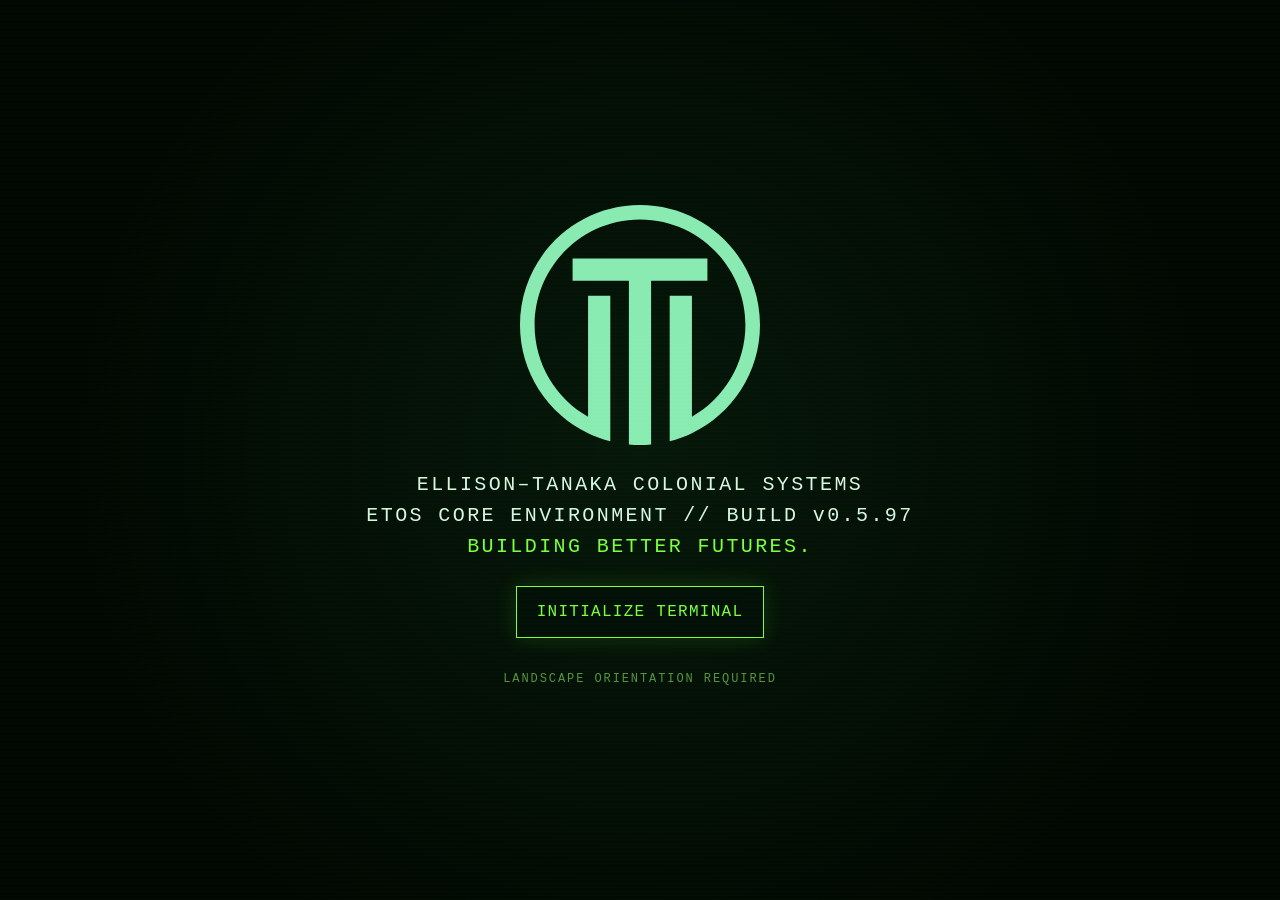
==== commit 0d3591be: "countdown refinement" ====
--- a/index.html
+++ b/index.html
@@ -11,7 +11,7 @@
   <link rel="manifest" href="manifest.webmanifest">
   <link rel="preload" as="image" href="assets/img/command/weather-terrain.png" fetchpriority="high">
   <link rel="preload" as="image" href="assets/img/command/weather-storm.png" fetchpriority="high">
-  <link rel="stylesheet" href="css/app.css?v=0.5.96">
+  <link rel="stylesheet" href="css/app.css?v=0.5.97">
   <link rel="stylesheet" href="css/themes/command.css?v=0.5.95">
   <link rel="stylesheet" href="css/themes/medical.css?v=0.5.95">
   <link rel="stylesheet" href="css/themes/edem.css?v=0.5.95">
@@ -63,7 +63,11 @@
     </section>
 
     <section id="countdown-screen" class="countdown-screen" data-countdown-level="nominal" hidden aria-label="Surface extraction countdown">
-      <div id="countdown-value" class="countdown-value" role="timer" aria-live="off">04:00:00</div>
+      <div id="countdown-logo-control" class="countdown-logo-control">
+        <img src="assets/img/ellison-tanaka-logo.svg" alt="Ellison-Tanaka" draggable="false">
+      </div>
+      <header class="countdown-header">ETV ARGOZA // SURFACE OPERATIONS</header>
+      <div class="countdown-clock-area"><div id="countdown-value" class="countdown-value" role="timer" aria-live="off">04:00:00</div></div>
       <div id="countdown-alert" class="countdown-alert" role="status">ARGOZA SURFACE RECOVERY WINDOW // NOMINAL</div>
     </section>
 
@@ -104,6 +108,7 @@
           <section class="warden-countdown" aria-labelledby="warden-countdown-title">
             <h3 id="warden-countdown-title">SURFACE EXTRACTION COUNTDOWN</h3>
             <button id="open-countdown-display" class="terminal-button" type="button">OPEN COUNTDOWN DISPLAY</button>
+            <button id="close-countdown-display" class="terminal-button secondary-button" type="button" hidden>CLOSE TIMER DISPLAY</button>
             <div class="warden-countdown-time" aria-label="Countdown duration">
               <label>HOURS<input id="countdown-hours" type="number" min="0" max="99" inputmode="numeric" value="04"></label><b>:</b>
               <label>MINUTES<input id="countdown-minutes" type="number" min="0" max="59" inputmode="numeric" value="00"></label><b>:</b>
@@ -166,7 +171,7 @@
   </main>
   <script src="js/audio.js?v=0.5.95"></script>
   <script src="js/argoza-recovery.js?v=0.5.95"></script>
-  <script src="js/countdown-state.js?v=0.5.96"></script>
-  <script src="js/app.js?v=0.5.96"></script>
+  <script src="js/countdown-state.js?v=0.5.97"></script>
+  <script src="js/app.js?v=0.5.97"></script>
 </body>
 </html>
--- a/css/app.css
+++ b/css/app.css
@@ -29,11 +29,18 @@
 .warden-audio-diagnostics{display:grid;gap:7px;margin-top:8px;font-size:10px;letter-spacing:.04em}.warden-audio-runtime,.warden-audio-asset{border:1px solid var(--line);padding:7px 9px;color:var(--accent-soft)}.warden-audio-runtime{display:grid;gap:3px}.warden-audio-runtime span,.warden-audio-asset span{overflow-wrap:anywhere;user-select:text;-webkit-user-select:text}.warden-audio-runtime b,.warden-audio-asset b{color:var(--text);font-weight:400}.warden-audio-asset{display:grid;gap:3px}.warden-audio-asset>strong{margin-bottom:3px;color:var(--accent);letter-spacing:.09em}.warden-audio-asset.is-loaded{border-color:var(--accent)}.warden-audio-asset.is-failed{border-color:var(--red);border-style:dashed}.warden-audio-asset.is-failed>strong,.warden-audio-error{color:var(--red)!important}.warden-audio-error{padding-top:3px;border-top:1px dotted currentColor}#test-sanitization-warning:disabled,#test-facility-alarm:disabled{opacity:.38;box-shadow:none;cursor:not-allowed}
 @media(max-width:620px){.warden-reset-group{grid-template-columns:1fr}.warden-reset-group>*{grid-column:1!important}}
 
-/* v0.5.96-dev — Warden-controlled surface extraction countdown. */
-.countdown-screen{position:absolute;inset:0;z-index:40;display:grid;grid-template-rows:minmax(0,1fr) auto;overflow:hidden;background:#010305;color:#d9fbff;padding:env(safe-area-inset-top) env(safe-area-inset-right) env(safe-area-inset-bottom) env(safe-area-inset-left);isolation:isolate;touch-action:none}
-.countdown-screen::before{content:"";position:absolute;inset:0;z-index:-1;pointer-events:none;background:repeating-linear-gradient(to bottom,transparent 0,transparent 3px,rgba(110,228,241,.035) 4px);opacity:.72}
-.countdown-value{min-width:0;display:grid;place-items:center;padding:.02em .025em 0;font-variant-numeric:tabular-nums lining-nums;font-family:"Courier New",ui-monospace,monospace;font-size:min(22.2vw,72vh);font-weight:700;line-height:.78;letter-spacing:-.075em;white-space:nowrap;color:#dbfbff;text-shadow:0 0 .08em rgba(126,232,244,.72),0 0 .28em rgba(63,200,219,.2)}
-.countdown-alert{min-height:max(34px,calc(30px + env(safe-area-inset-bottom)));display:grid;place-items:center;padding:8px max(14px,env(safe-area-inset-right)) max(8px,env(safe-area-inset-bottom)) max(14px,env(safe-area-inset-left));border-top:1px solid rgba(107,221,237,.44);background:rgba(1,12,16,.94);color:#9cecf6;font-size:clamp(9px,1.55vw,18px);font-weight:700;line-height:1.15;letter-spacing:.13em;text-align:center;white-space:nowrap;text-shadow:0 0 8px rgba(107,221,237,.25)}
+/* v0.5.97-dev — refined surface extraction countdown display and Warden access. */
+.countdown-screen{position:absolute;inset:0;z-index:40;display:grid;grid-template-rows:clamp(42px,10vh,76px) minmax(0,1fr) auto;overflow:hidden;background:#010305;color:#d9fbff;padding:max(10px,env(safe-area-inset-top)) max(12px,env(safe-area-inset-right)) max(10px,env(safe-area-inset-bottom)) max(12px,env(safe-area-inset-left));isolation:isolate;touch-action:none;-webkit-user-select:none;user-select:none}
+.countdown-screen::before{content:"";position:absolute;inset:0;z-index:-1;pointer-events:none;background:repeating-linear-gradient(to bottom,transparent 0,transparent 3px,rgba(110,228,241,.03) 4px);opacity:.64}
+.countdown-header{position:relative;display:flex;align-items:flex-start;justify-content:center;min-width:0;padding-top:clamp(5px,1.4vh,12px);color:rgba(139,235,245,.58);font-size:clamp(8px,1.15vw,15px);font-weight:700;line-height:1;letter-spacing:.22em;text-align:center;white-space:nowrap;text-shadow:0 0 8px rgba(82,205,220,.12)}
+.countdown-header::before,.countdown-header::after{content:"";align-self:flex-start;width:min(23vw,360px);height:1px;margin:calc(clamp(5px,1.4vh,12px) + .35em) clamp(14px,2.6vw,42px) 0;background:linear-gradient(to var(--countdown-line-direction,right),transparent,rgba(77,204,218,.36))}.countdown-header::after{--countdown-line-direction:left}
+.countdown-logo-control{position:absolute;z-index:2;top:max(12px,env(safe-area-inset-top));left:max(14px,env(safe-area-inset-left));width:clamp(52px,8.4vw,112px);aspect-ratio:1;display:grid;place-items:center;border-radius:50%;touch-action:none;-webkit-touch-callout:none;-webkit-user-select:none;user-select:none}
+.countdown-logo-control::after{content:"";position:absolute;inset:-4px;border:1px solid rgba(117,231,243,.5);border-radius:50%;opacity:0;transition:opacity .2s linear;pointer-events:none}
+.countdown-logo-control img{width:100%;height:100%;display:block;opacity:.12;filter:invert(86%) sepia(21%) saturate(725%) hue-rotate(140deg) brightness(88%);transition:opacity 3s linear,filter 3s linear;-webkit-user-drag:none;user-select:none;pointer-events:none}
+.countdown-logo-control.is-holding img{opacity:.42;filter:invert(91%) sepia(34%) saturate(884%) hue-rotate(135deg) brightness(105%)}.countdown-logo-control.is-holding::after{opacity:.65}
+.countdown-clock-area{min-width:0;min-height:0;height:min(62dvh,100%);align-self:center;display:grid;place-items:center;padding:clamp(8px,2vh,20px) clamp(12px,2.5vw,42px)}
+.countdown-value{min-width:0;max-width:100%;font-variant-numeric:tabular-nums lining-nums;font-family:"Courier New",ui-monospace,monospace;font-size:clamp(72px,min(16.5vw,42vh),260px);font-weight:700;line-height:.88;letter-spacing:-.065em;white-space:nowrap;color:#dbfbff;text-shadow:0 0 .055em rgba(126,232,244,.48),0 0 .16em rgba(63,200,219,.12)}
+.countdown-alert{min-height:clamp(34px,6.5vh,48px);display:grid;place-items:center;margin:0 clamp(2px,3.8vw,64px);padding:7px clamp(10px,2vw,24px);border:1px solid rgba(107,221,237,.38);border-radius:clamp(8px,1.2vw,14px);background:rgba(1,12,16,.76);color:#9cecf6;font-size:clamp(8px,1.28vw,15px);font-weight:700;line-height:1.1;letter-spacing:.12em;text-align:center;white-space:nowrap;text-shadow:0 0 7px rgba(107,221,237,.18)}
 .countdown-screen[data-countdown-level="degraded"] .countdown-alert{border-color:rgba(240,178,75,.66);color:#f2bd68;text-shadow:0 0 8px rgba(240,178,75,.23)}
 .countdown-screen[data-countdown-level="critical"] .countdown-value,.countdown-screen[data-countdown-level="expired"] .countdown-value{color:#ffd8d4;text-shadow:0 0 .08em rgba(255,93,81,.68),0 0 .3em rgba(218,45,35,.2)}
 .countdown-screen[data-countdown-level="critical"] .countdown-alert,.countdown-screen[data-countdown-level="expired"] .countdown-alert{border-color:rgba(255,91,79,.72);color:#ff9c93;text-shadow:0 0 8px rgba(255,70,57,.28)}
@@ -47,4 +54,6 @@
 .warden-countdown-actions button{min-height:38px;border:1px solid var(--line);background:var(--bg);color:var(--accent-soft);padding:7px 5px;font-size:10px;letter-spacing:.04em}
 .warden-countdown-actions button:disabled{opacity:.34}.warden-countdown-status{min-height:16px;margin:9px 0 0;color:var(--accent);font-size:11px;letter-spacing:.08em}
 @media(max-width:620px){.warden-countdown-actions{grid-template-columns:repeat(2,1fr)}}
-@media(max-aspect-ratio:1.45/1){.countdown-value{font-size:min(21.2vw,53vh)}.countdown-alert{font-size:clamp(8px,1.45vw,14px);letter-spacing:.09em}}
+@media(max-width:720px) and (orientation:landscape){.countdown-screen{grid-template-rows:42px minmax(0,1fr) auto}.countdown-header{font-size:8px;letter-spacing:.15em}.countdown-header::before,.countdown-header::after{margin-inline:10px}.countdown-logo-control{width:52px}.countdown-clock-area{height:min(60dvh,100%);padding-inline:10px}.countdown-value{font-size:clamp(68px,min(15.8vw,39vh),116px)}.countdown-alert{min-height:34px;margin-inline:2px;font-size:8px;letter-spacing:.075em}}
+@media(max-aspect-ratio:1.45/1){.countdown-value{font-size:clamp(72px,min(15.8vw,35vh),190px)}.countdown-alert{font-size:clamp(8px,1.18vw,12px);letter-spacing:.08em}}
+@media(prefers-reduced-motion:reduce){.countdown-logo-control img,.countdown-logo-control::after{transition:none}}
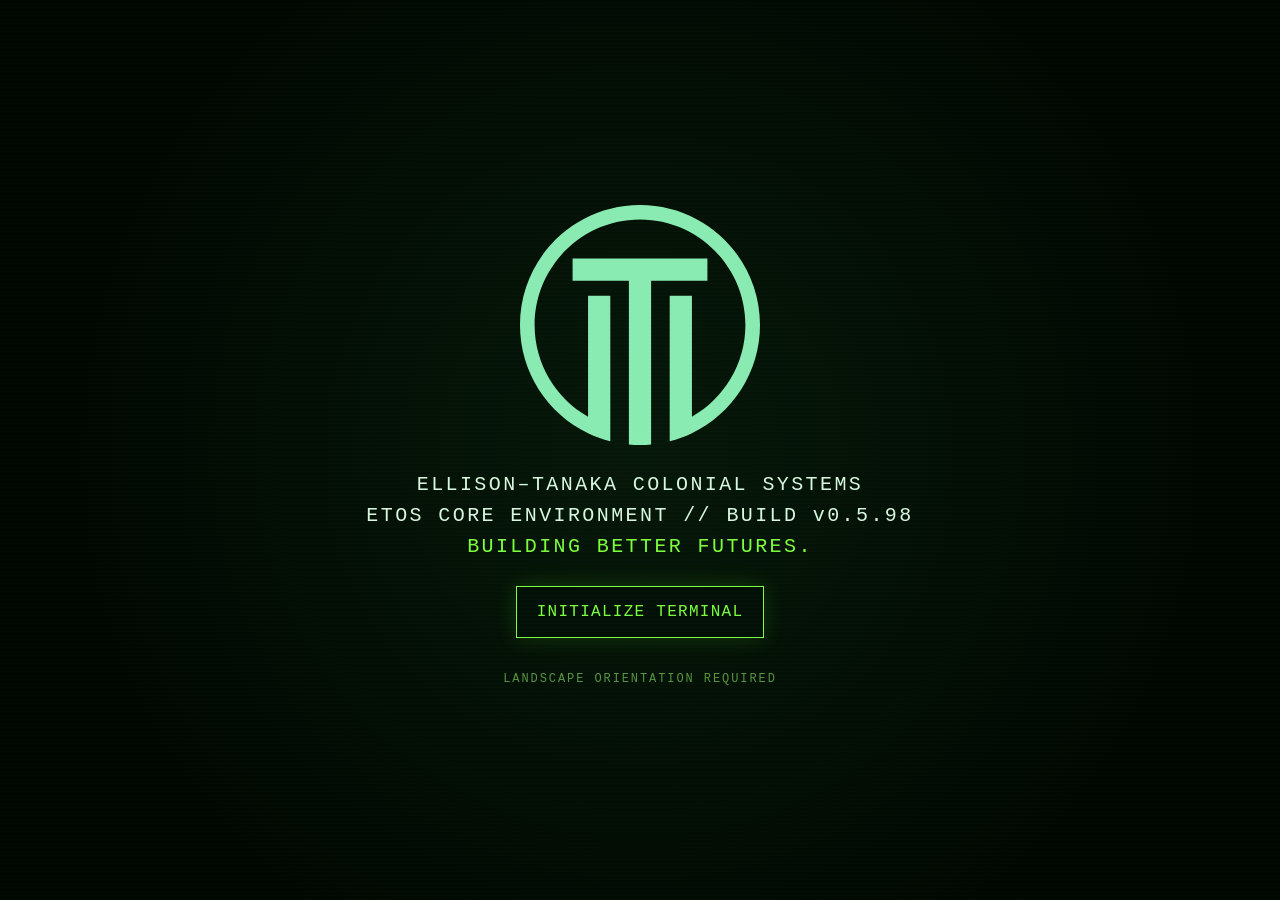
==== commit ea3303eb: "password update" ====
--- a/index.html
+++ b/index.html
@@ -11,7 +11,7 @@
   <link rel="manifest" href="manifest.webmanifest">
   <link rel="preload" as="image" href="assets/img/command/weather-terrain.png" fetchpriority="high">
   <link rel="preload" as="image" href="assets/img/command/weather-storm.png" fetchpriority="high">
-  <link rel="stylesheet" href="css/app.css?v=0.5.97">
+  <link rel="stylesheet" href="css/app.css?v=0.5.98">
   <link rel="stylesheet" href="css/themes/command.css?v=0.5.95">
   <link rel="stylesheet" href="css/themes/medical.css?v=0.5.95">
   <link rel="stylesheet" href="css/themes/edem.css?v=0.5.95">
@@ -171,7 +171,7 @@
   </main>
   <script src="js/audio.js?v=0.5.95"></script>
   <script src="js/argoza-recovery.js?v=0.5.95"></script>
-  <script src="js/countdown-state.js?v=0.5.97"></script>
-  <script src="js/app.js?v=0.5.97"></script>
+  <script src="js/countdown-state.js?v=0.5.98"></script>
+  <script src="js/app.js?v=0.5.98"></script>
 </body>
 </html>
